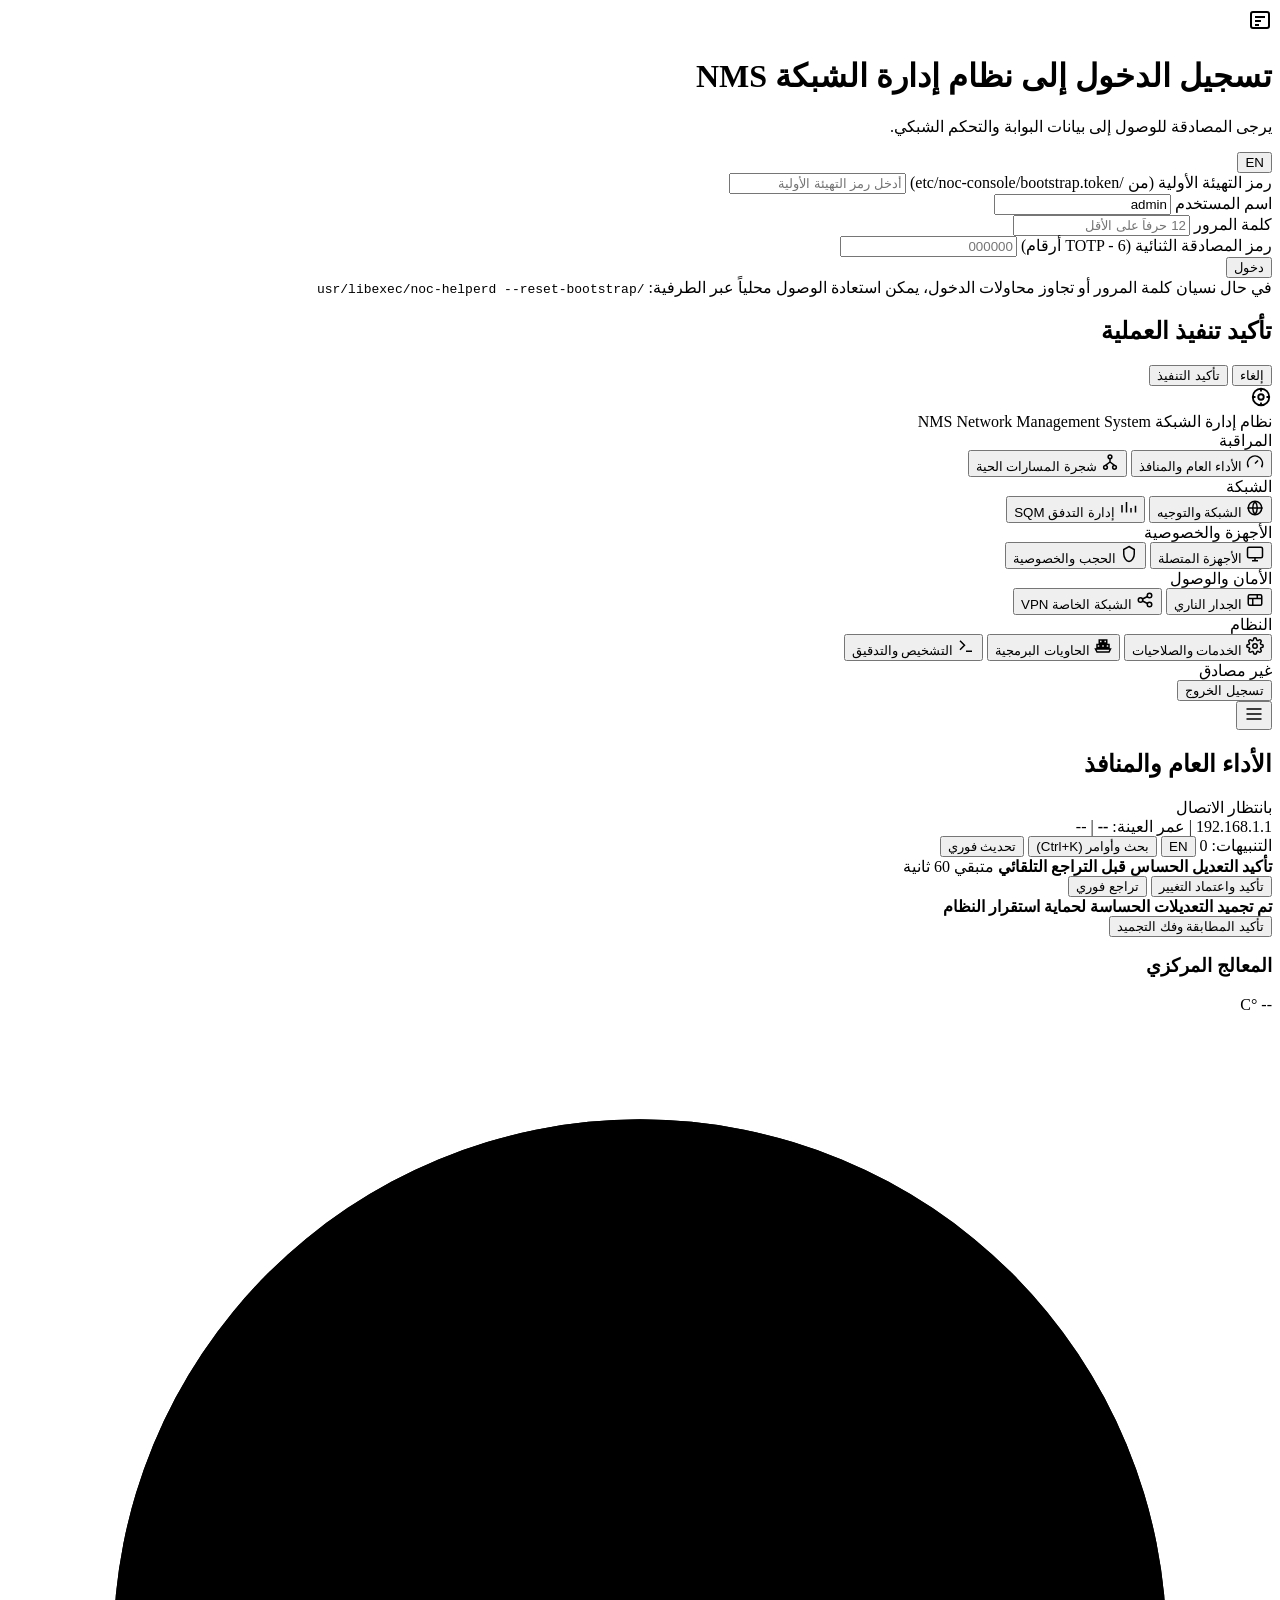
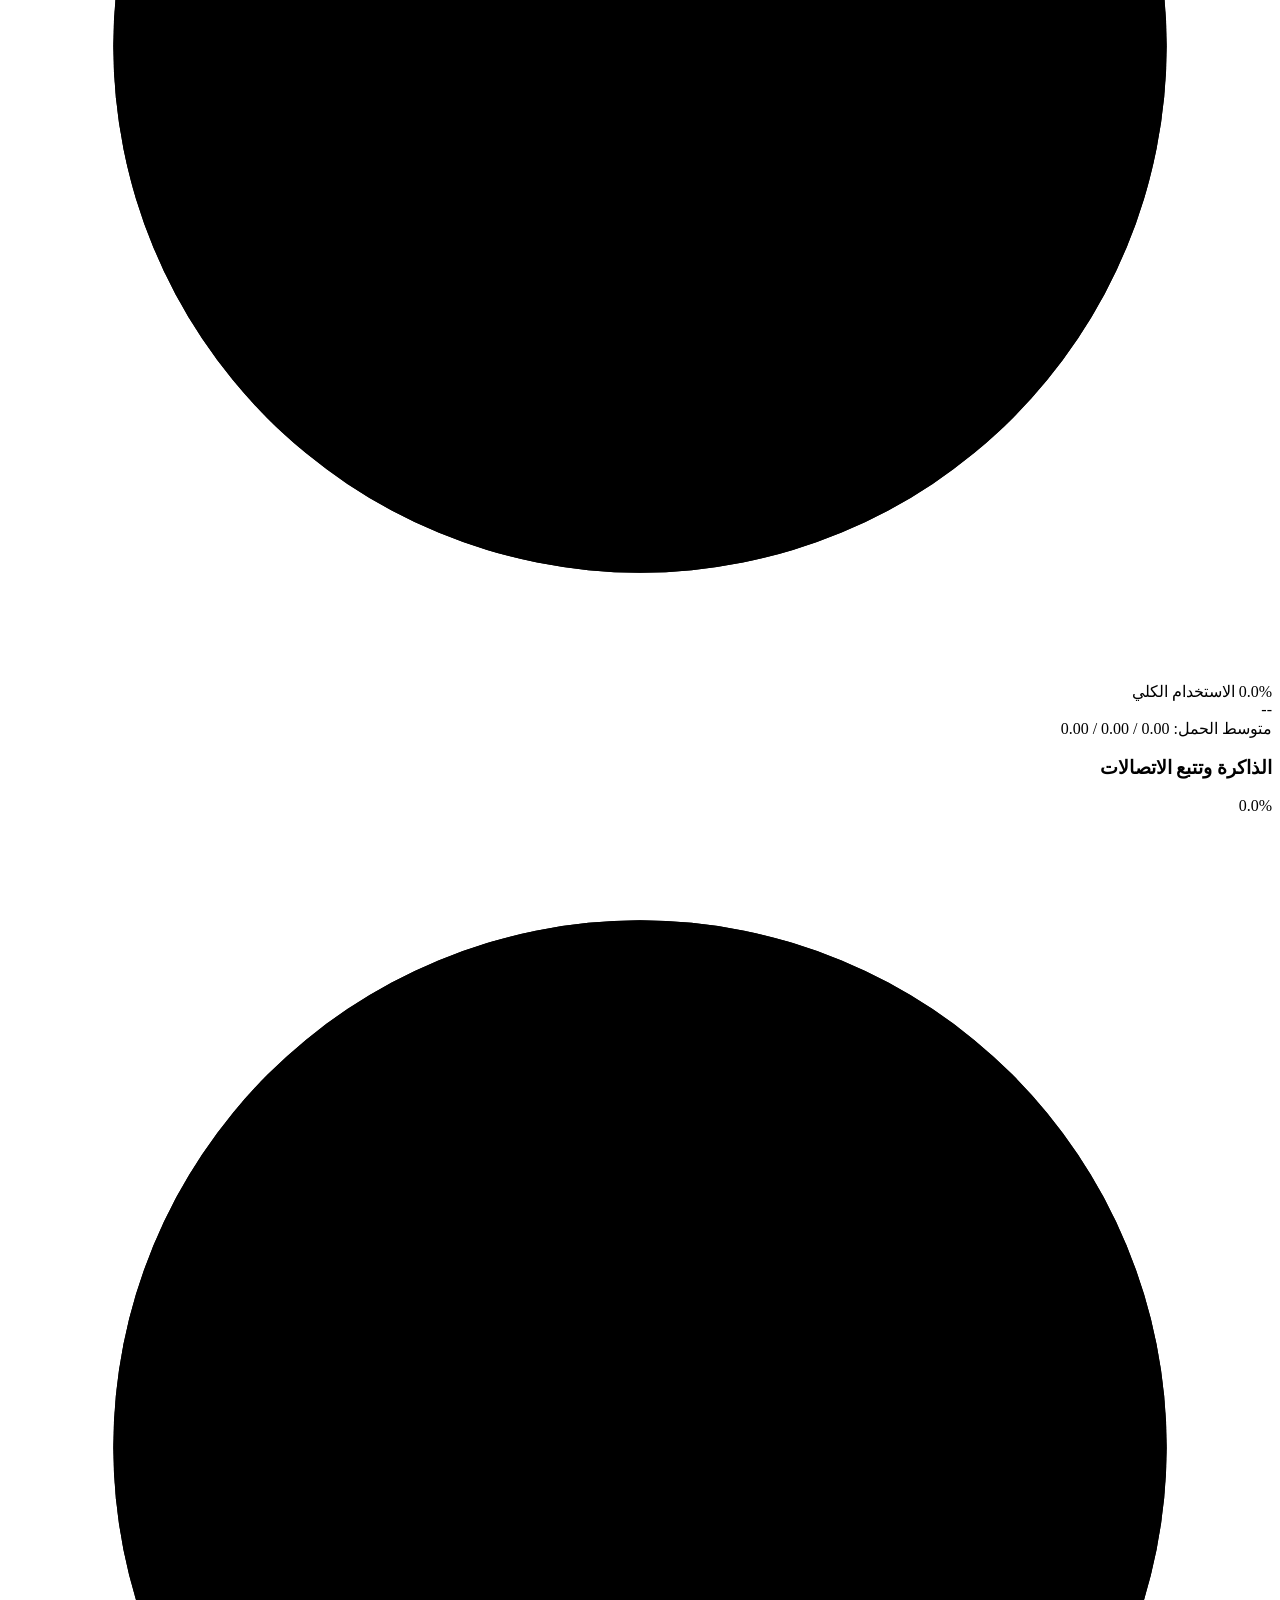
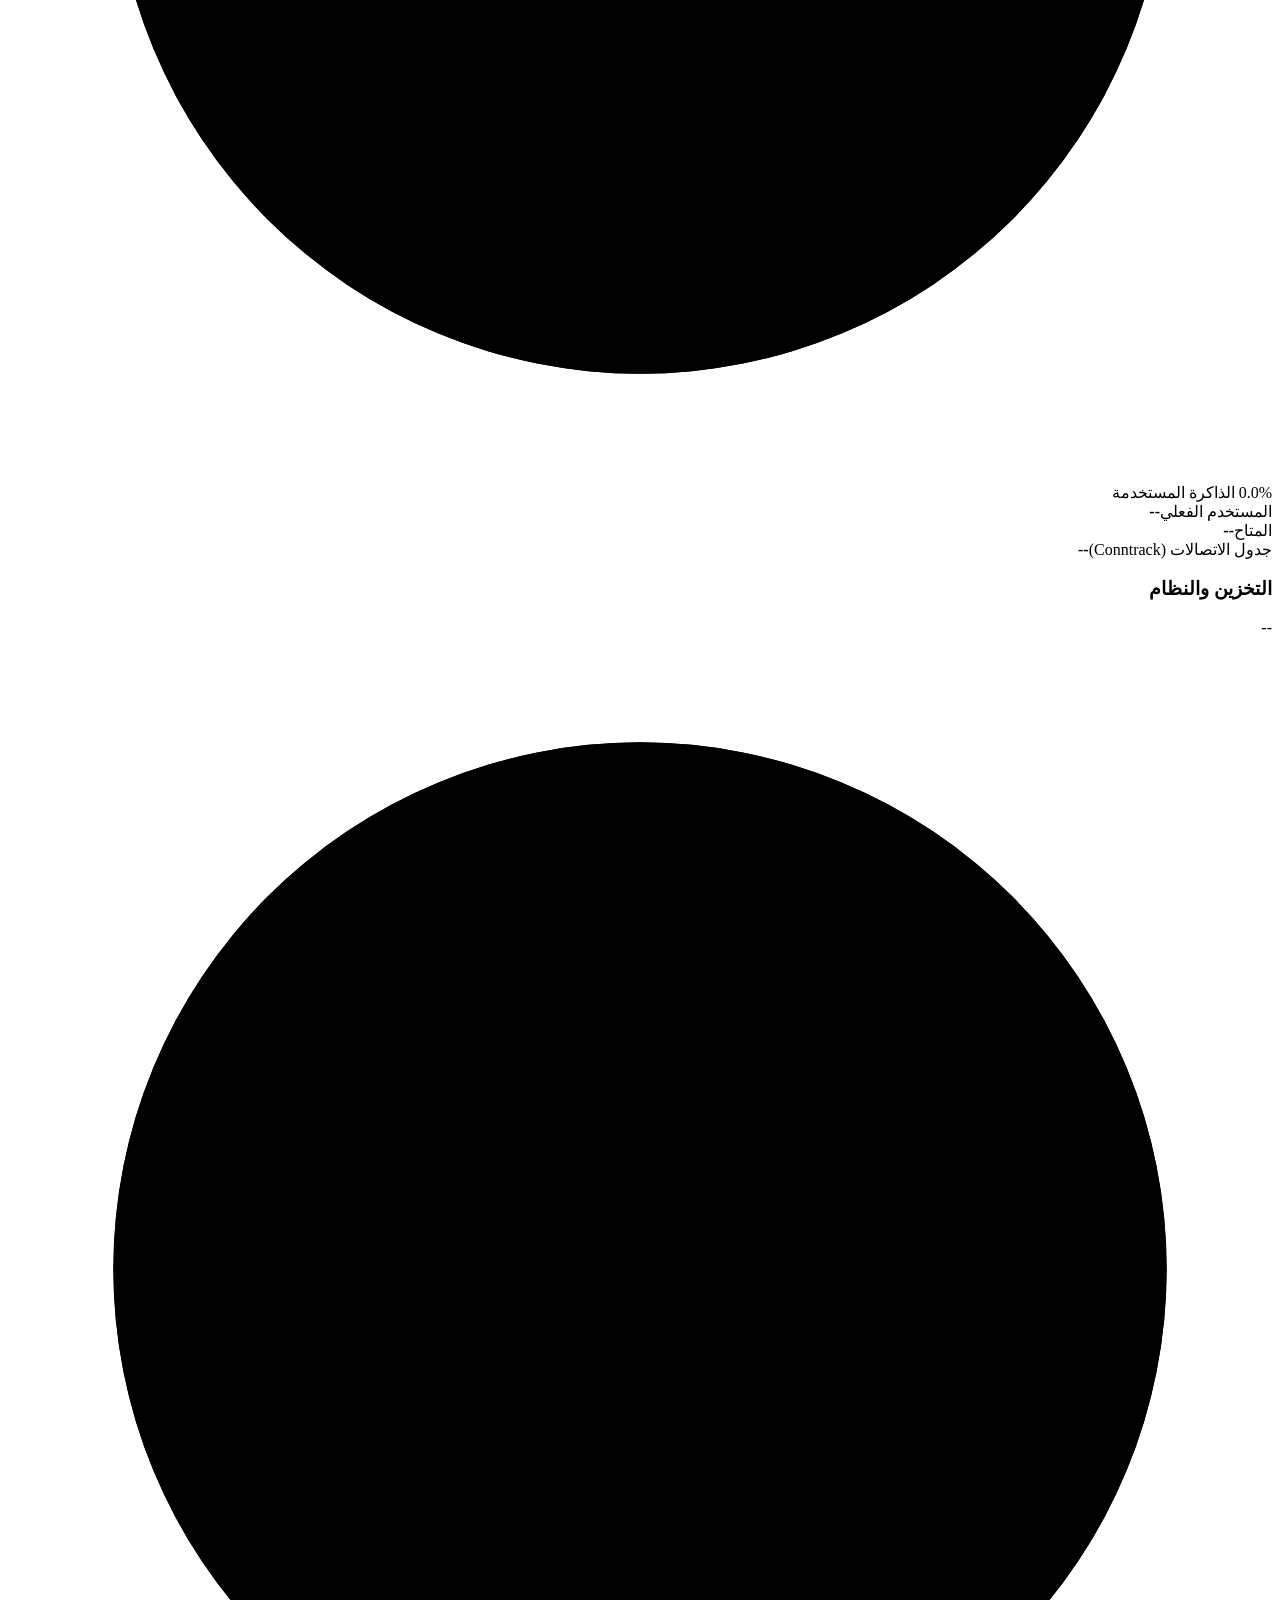
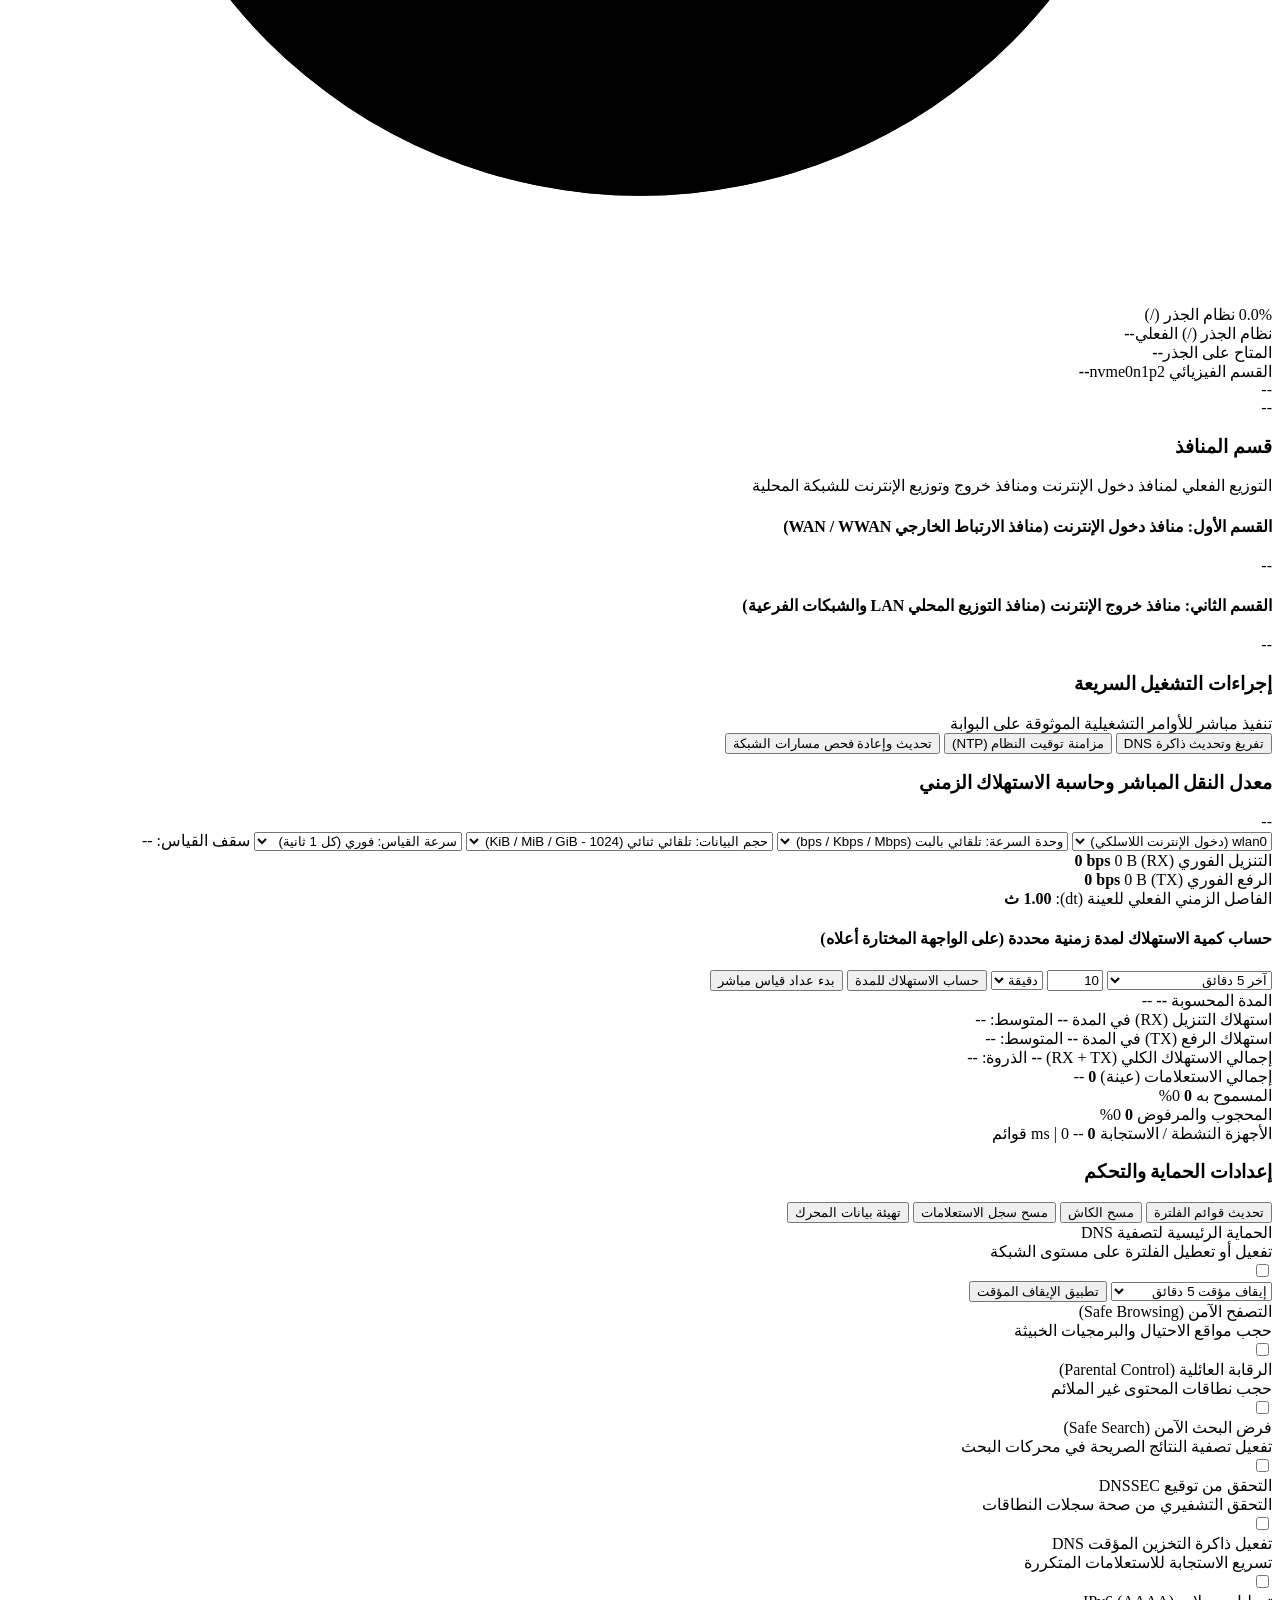
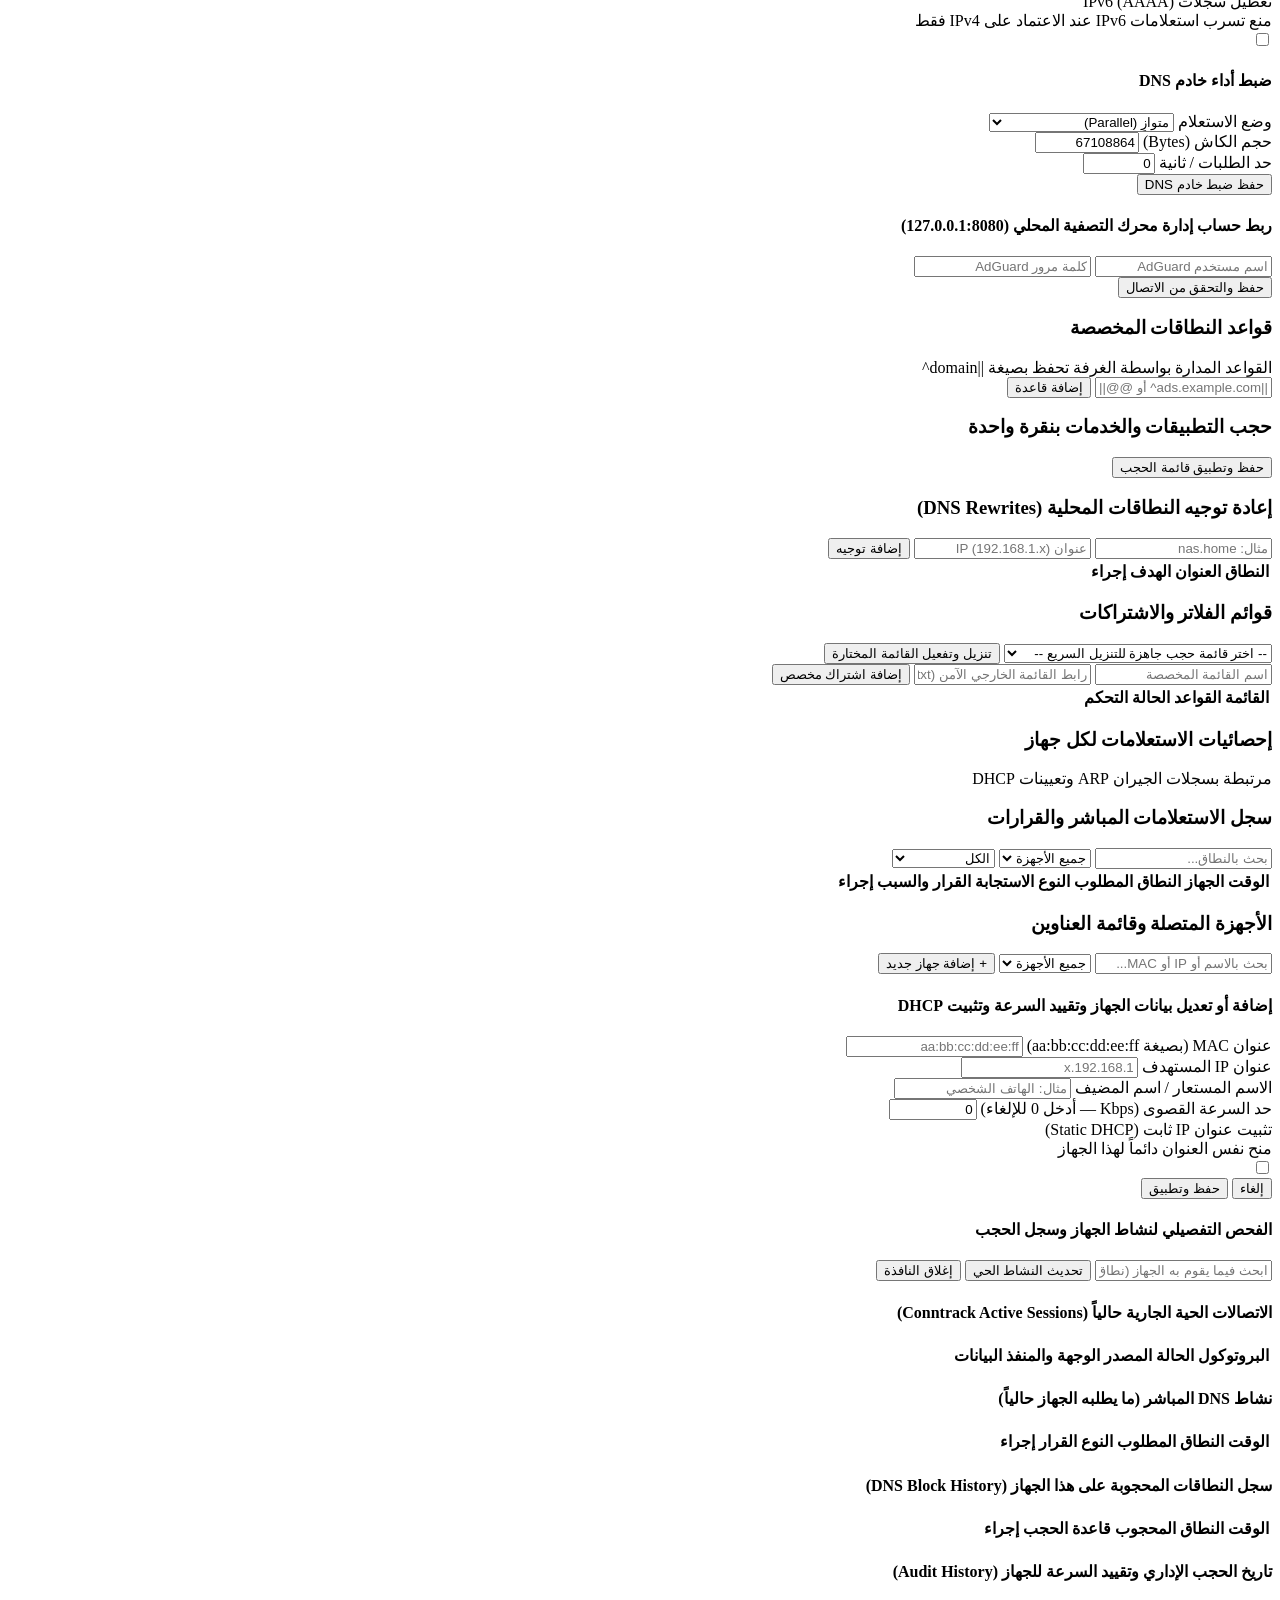
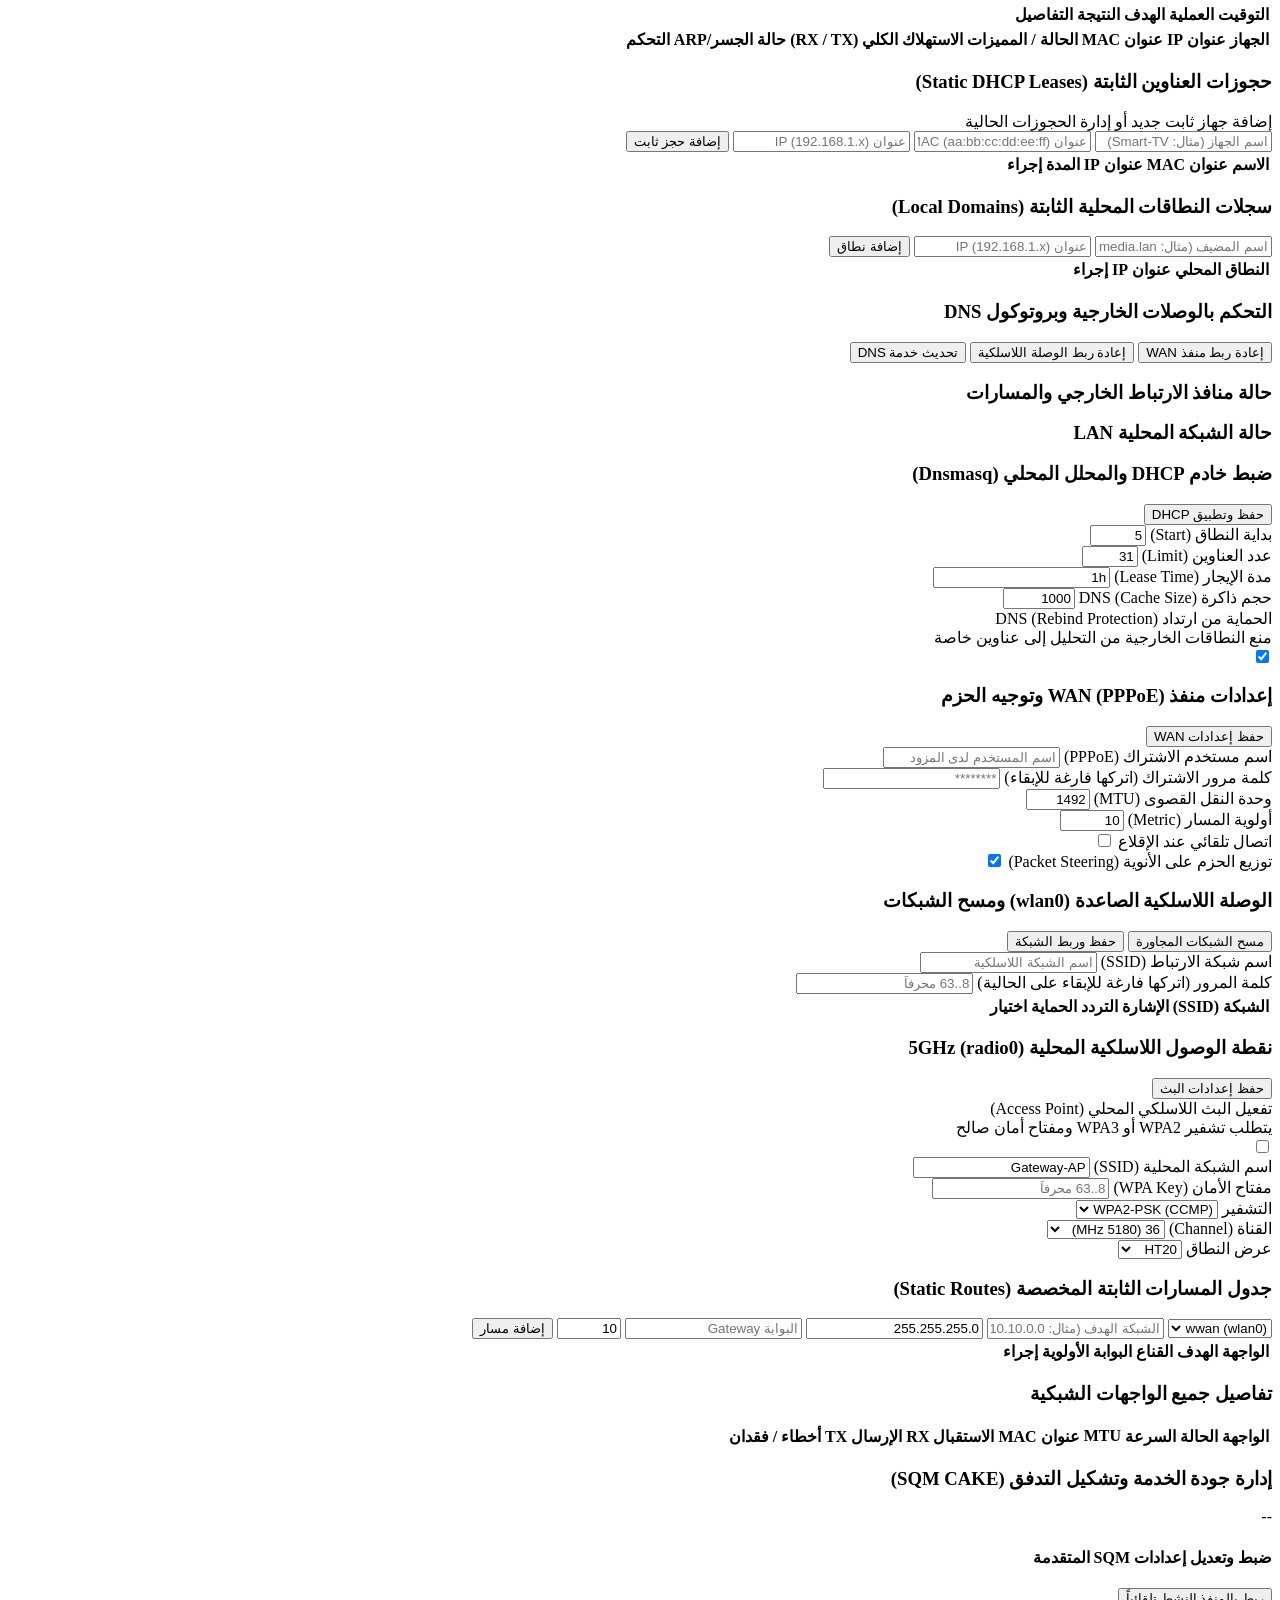
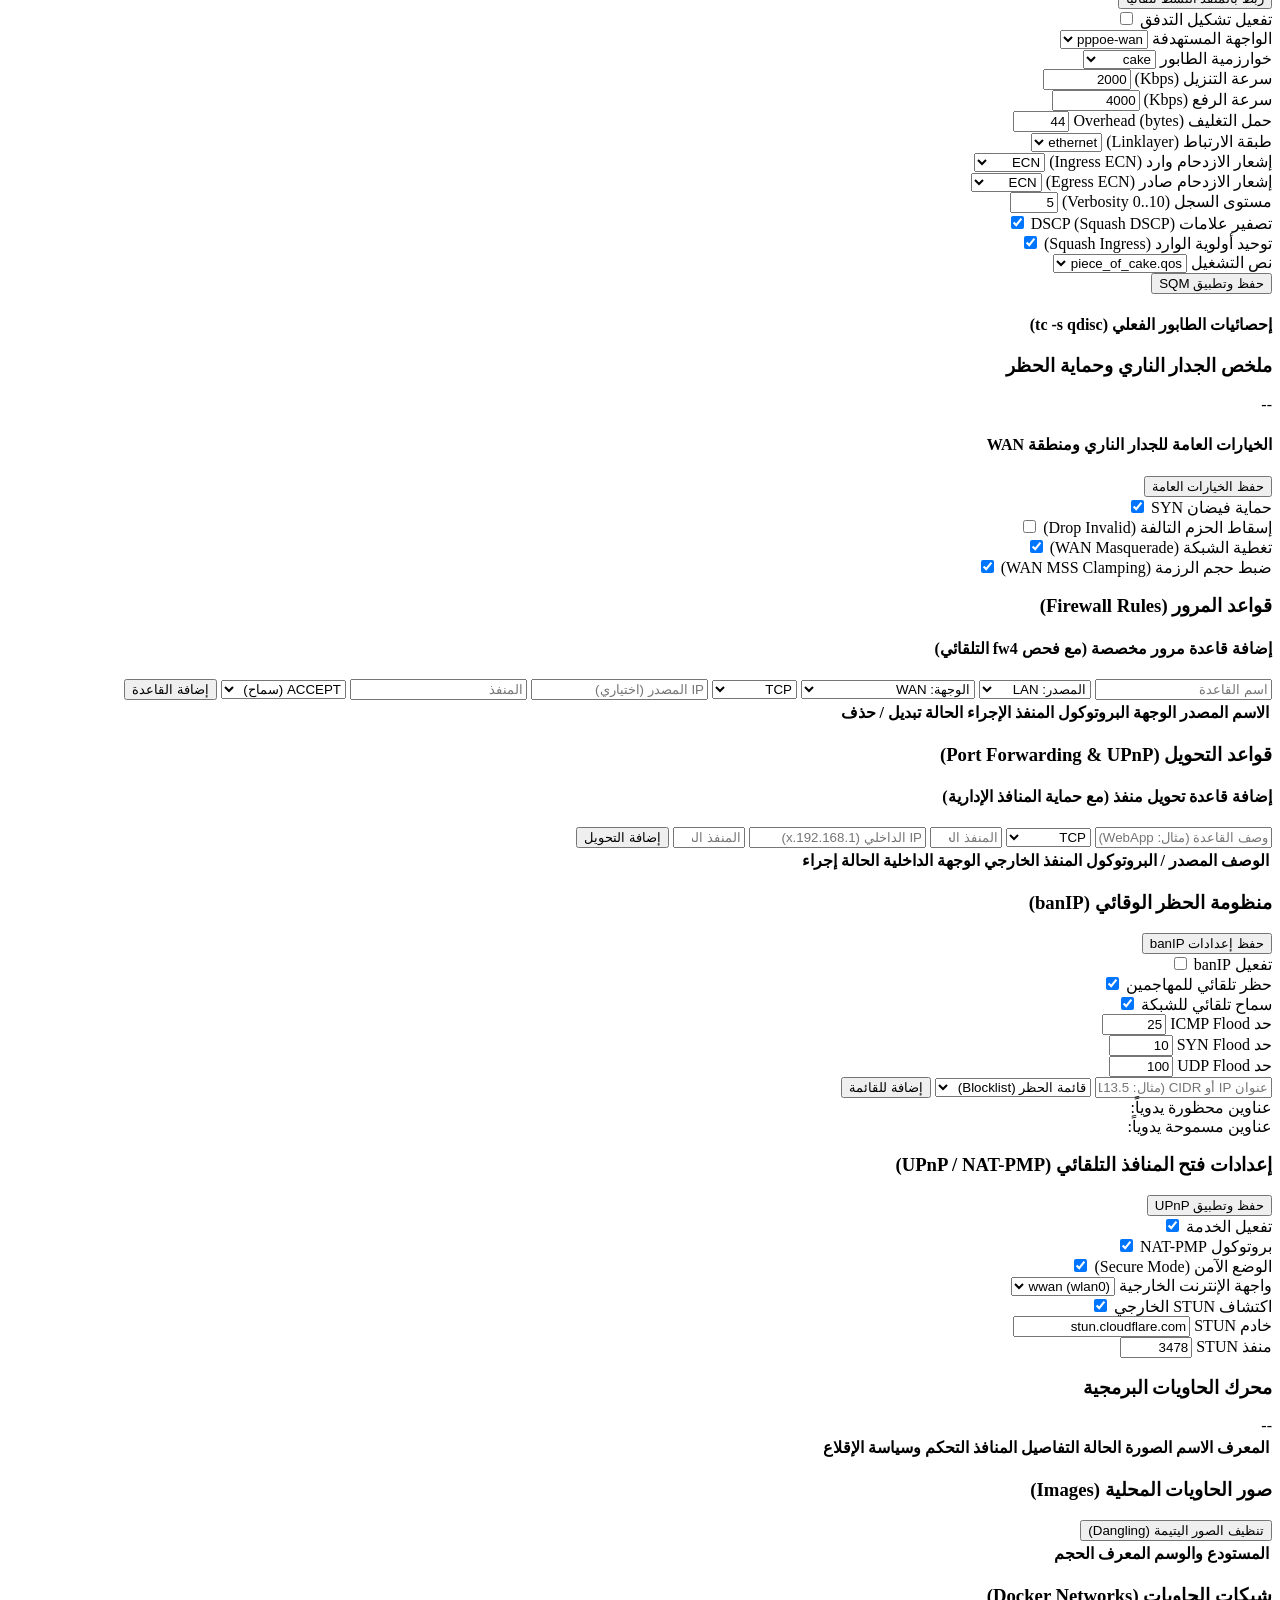
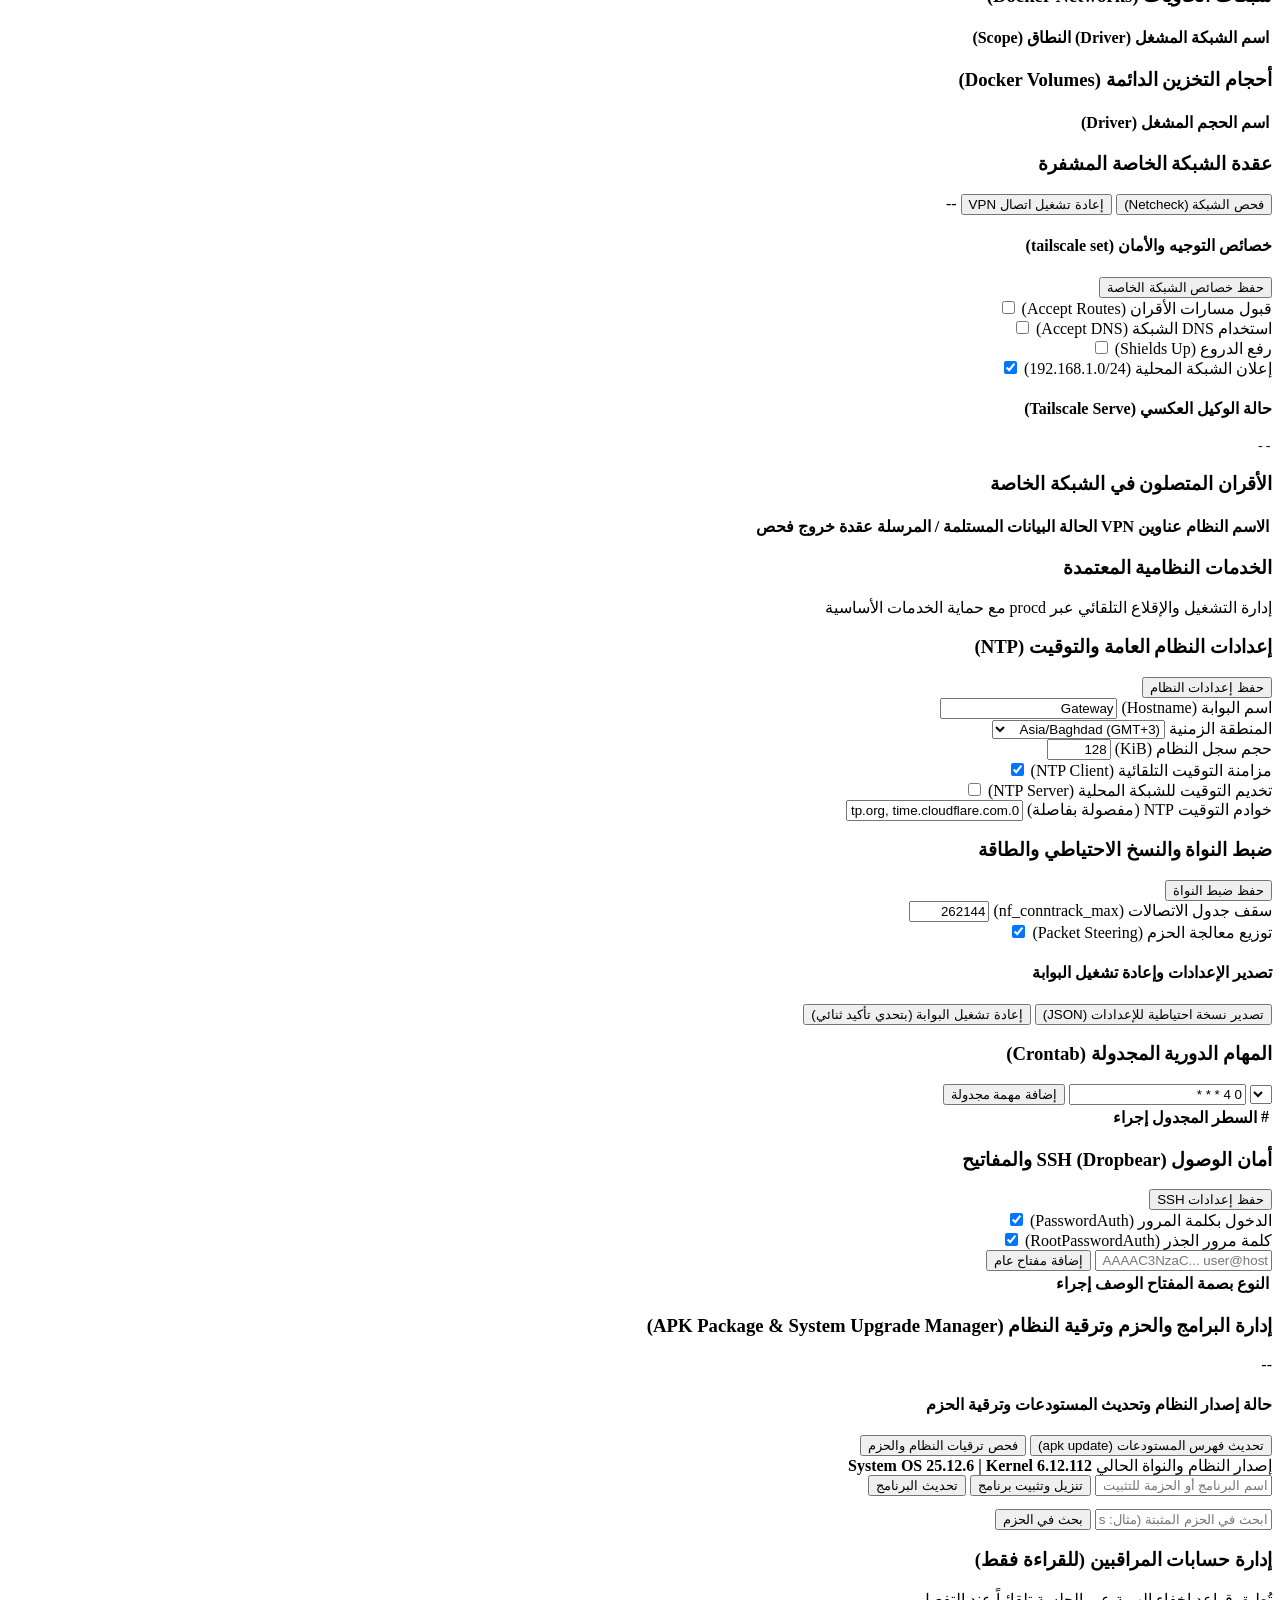
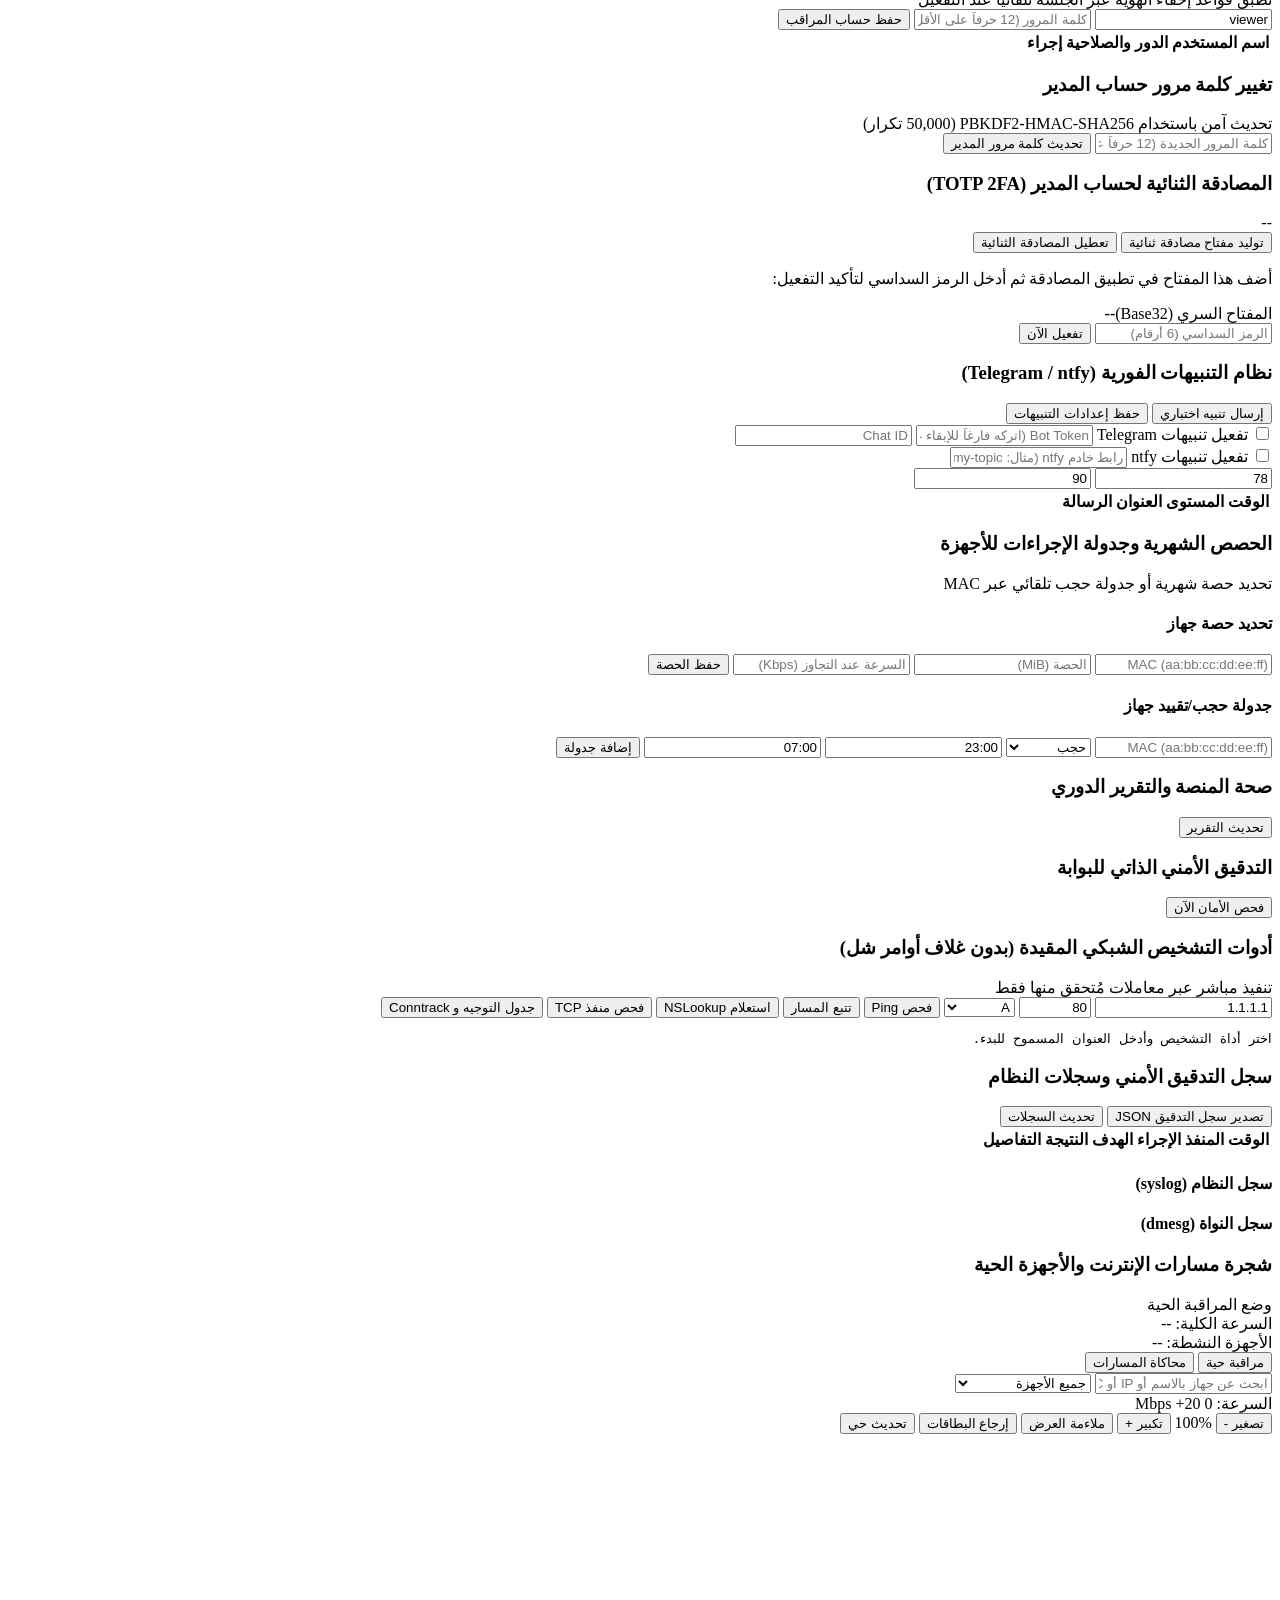
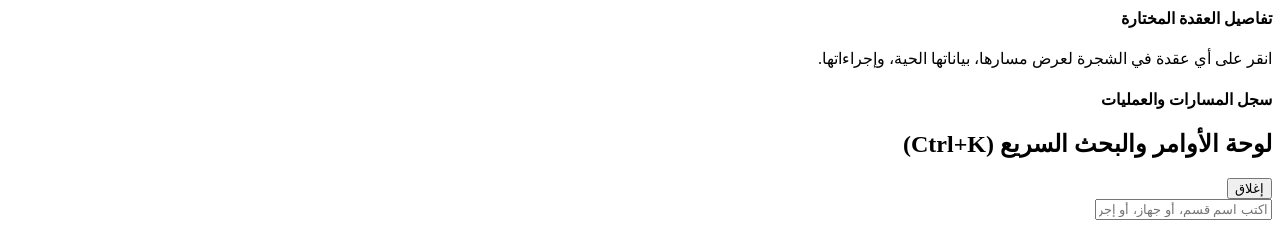
==== frontend/index.html @ 69cd2c11 "feat: initial open-source release of NMS (Network Management System)" ====
<!DOCTYPE html>
<html lang="ar" dir="rtl">
<head>
  <meta charset="utf-8" />
  <meta name="viewport" content="width=device-width, initial-scale=1.0" />
  <meta name="theme-color" content="#18181B" />
  <title>NMS — نظام إدارة الشبكة</title>
  <link rel="manifest" href="/pro/manifest.json" />
  <link rel="stylesheet" href="/pro/styles.css" />
  <link rel="stylesheet" href="/pro/lab.css" />
</head>
<body>
  <!-- Authentication / Bootstrap Modal Overlay -->
  <div id="authOverlay" class="auth-overlay hidden" role="dialog" aria-modal="true" aria-labelledby="authModeTitle">
    <div class="auth-card">
      <div class="auth-header">
        <div class="brand-mark" aria-hidden="true">
          <svg viewBox="0 0 24 24" width="24" height="24" fill="none" stroke="currentColor" stroke-width="2">
            <rect x="3" y="4" width="18" height="16" rx="2" />
            <path d="M7 9h10M7 13h6M7 17h4" />
          </svg>
        </div>
        <div>
          <h1 id="authModeTitle">تسجيل الدخول إلى نظام إدارة الشبكة NMS</h1>
          <p id="authModeDesc">يرجى المصادقة للوصول إلى بيانات البوابة والتحكم الشبكي.</p>
        </div>
        <button type="button" id="btnAuthLangToggle" class="btn btn-secondary btn-sm" aria-label="Switch Language">EN</button>
      </div>

      <form id="authForm" class="auth-form" autocomplete="off">
        <div id="bootstrapTokenGroup" class="form-group hidden">
          <label for="bootstrapTokenInput">رمز التهيئة الأولية (من /etc/noc-console/bootstrap.token)</label>
          <input id="bootstrapTokenInput" type="text" class="form-input mono" placeholder="أدخل رمز التهيئة الأولية" />
        </div>

        <div id="authUserGroup" class="form-group">
          <label for="authUserInput">اسم المستخدم</label>
          <input id="authUserInput" type="text" class="form-input" value="admin" autocomplete="username" required />
        </div>

        <div class="form-group">
          <label for="authPassInput" id="authPassLabel">كلمة المرور</label>
          <input id="authPassInput" type="password" class="form-input" placeholder="12 حرفاً على الأقل" autocomplete="current-password" required />
        </div>

        <div id="authTotpGroup" class="form-group hidden">
          <label for="authTotpInput">رمز المصادقة الثنائية (TOTP - 6 أرقام)</label>
          <input id="authTotpInput" type="text" inputmode="numeric" maxlength="6" class="form-input mono" placeholder="000000" />
        </div>

        <div id="authErrorBox" class="alert-box alert-danger hidden" role="alert"></div>

        <button id="authSubmitBtn" type="submit" class="btn btn-primary btn-full">دخول</button>
      </form>

      <div id="authRecoveryNote" class="auth-footnote">
        في حال نسيان كلمة المرور أو تجاوز محاولات الدخول، يمكن استعادة الوصول محلياً عبر الطرفية:
        <code class="mono">/usr/libexec/noc-helperd --reset-bootstrap</code>
      </div>
    </div>
  </div>

  <!-- Confirm Action Dialog -->
  <div id="confirmModal" class="auth-overlay hidden" role="dialog" aria-modal="true" aria-labelledby="confirmTitle">
    <div class="confirm-card">
      <h2 id="confirmTitle">تأكيد تنفيذ العملية</h2>
      <p id="confirmBody" class="confirm-desc"></p>
      <div class="confirm-actions">
        <button id="confirmCancelBtn" type="button" class="btn btn-secondary">إلغاء</button>
        <button id="confirmProceedBtn" type="button" class="btn btn-primary">تأكيد التنفيذ</button>
      </div>
    </div>
  </div>

  <!-- Mobile Drawer Backdrop -->
  <div id="mobileNavBackdrop" class="drawer-backdrop hidden" aria-hidden="true"></div>

  <!-- Main Workspace Shell -->
  <div id="appShell" class="app-shell">
    <!-- Vertical Right Sidebar (Ubiquiti UniFi OS Style) -->
    <aside id="mainSidebar" class="sidebar" aria-label="التنقل الرئيسي">
      <div class="sidebar-brand">
        <div class="brand-logo" aria-hidden="true">
          <svg viewBox="0 0 24 24" width="22" height="22" fill="none" stroke="currentColor" stroke-width="2">
            <circle cx="12" cy="12" r="9" />
            <circle cx="12" cy="12" r="3" />
            <path d="M12 3v3M12 18v3M3 12h3M18 12h3" />
          </svg>
        </div>
        <div class="brand-text">
          <span class="brand-title">نظام إدارة الشبكة NMS</span>
          <span class="brand-sub" id="sidebarHostname">Network Management System</span>
        </div>
      </div>

      <nav class="sidebar-nav" id="sidebarNav">
        <div class="nav-group" role="group" aria-label="المراقبة">
          <div class="nav-group-title">المراقبة</div>
          <button type="button" class="sidebar-btn active" data-tab="dashboard">
            <span class="nav-icon" aria-hidden="true">
              <svg viewBox="0 0 24 24" width="18" height="18" fill="none" stroke="currentColor" stroke-width="2">
                <path d="M12 14l4-4M3.34 19a10 10 0 1 1 17.32 0" />
              </svg>
            </span>
            <span>الأداء العام والمنافذ</span>
          </button>
          <button type="button" class="sidebar-btn" data-tab="topology">
            <span class="nav-icon" aria-hidden="true">
              <svg viewBox="0 0 24 24" width="18" height="18" fill="none" stroke="currentColor" stroke-width="2">
                <circle cx="12" cy="5" r="2.5" />
                <circle cx="6" cy="19" r="2.5" />
                <circle cx="18" cy="19" r="2.5" />
                <path d="M12 7.5v4.5M12 12l-6 4.5M12 12l6 4.5" />
              </svg>
            </span>
            <span>شجرة المسارات الحية</span>
          </button>
        </div>

        <div class="nav-group" role="group" aria-label="الشبكة">
          <div class="nav-group-title">الشبكة</div>
          <button type="button" class="sidebar-btn" data-tab="network">
            <span class="nav-icon" aria-hidden="true">
              <svg viewBox="0 0 24 24" width="18" height="18" fill="none" stroke="currentColor" stroke-width="2">
                <circle cx="12" cy="12" r="9" />
                <path d="M2 12h20M12 3a15 15 0 0 1 0 18M12 3a15 15 0 0 0 0 18" />
              </svg>
            </span>
            <span>الشبكة والتوجيه</span>
          </button>
          <button type="button" class="sidebar-btn" data-tab="sqm">
            <span class="nav-icon" aria-hidden="true">
              <svg viewBox="0 0 24 24" width="18" height="18" fill="none" stroke="currentColor" stroke-width="2">
                <path d="M4 18V8M10 18V4M16 18v-6M22 18v-9" />
              </svg>
            </span>
            <span>إدارة التدفق SQM</span>
          </button>
        </div>

        <div class="nav-group" role="group" aria-label="الأجهزة والخصوصية">
          <div class="nav-group-title">الأجهزة والخصوصية</div>
          <button type="button" class="sidebar-btn" data-tab="clients">
            <span class="nav-icon" aria-hidden="true">
              <svg viewBox="0 0 24 24" width="18" height="18" fill="none" stroke="currentColor" stroke-width="2">
                <rect x="2" y="3" width="20" height="14" rx="2" />
                <path d="M8 21h8M12 17v4" />
              </svg>
            </span>
            <span>الأجهزة المتصلة</span>
          </button>
          <button type="button" class="sidebar-btn" data-tab="adguard">
            <span class="nav-icon" aria-hidden="true">
              <svg viewBox="0 0 24 24" width="18" height="18" fill="none" stroke="currentColor" stroke-width="2">
                <path d="M12 2l7 4v6c0 5-3.5 9.74-7 10-3.5-.26-7-5-7-10V6l7-4z" />
              </svg>
            </span>
            <span>الحجب والخصوصية</span>
          </button>
        </div>

        <div class="nav-group" role="group" aria-label="الأمان والوصول">
          <div class="nav-group-title">الأمان والوصول</div>
          <button type="button" class="sidebar-btn" data-tab="firewall">
            <span class="nav-icon" aria-hidden="true">
              <svg viewBox="0 0 24 24" width="18" height="18" fill="none" stroke="currentColor" stroke-width="2">
                <rect x="3" y="5" width="18" height="14" rx="2" />
                <path d="M3 10h18M9 10v9M15 5v5" />
              </svg>
            </span>
            <span>الجدار الناري</span>
          </button>
          <button type="button" class="sidebar-btn" data-tab="tailscale">
            <span class="nav-icon" aria-hidden="true">
              <svg viewBox="0 0 24 24" width="18" height="18" fill="none" stroke="currentColor" stroke-width="2">
                <circle cx="6" cy="12" r="3" />
                <circle cx="18" cy="6" r="3" />
                <circle cx="18" cy="18" r="3" />
                <path d="M8.7 10.7l6.6-3.4M8.7 13.3l6.6 3.4" />
              </svg>
            </span>
            <span>الشبكة الخاصة VPN</span>
          </button>
        </div>

        <div class="nav-group" role="group" aria-label="النظام">
          <div class="nav-group-title">النظام</div>
          <button type="button" class="sidebar-btn" data-tab="services">
            <span class="nav-icon" aria-hidden="true">
              <svg viewBox="0 0 24 24" width="18" height="18" fill="none" stroke="currentColor" stroke-width="2">
                <circle cx="12" cy="12" r="3" />
                <path d="M19.4 15a1.65 1.65 0 0 0 .33 1.82l.06.06a2 2 0 1 1-2.83 2.83l-.06-.06a1.65 1.65 0 0 0-1.82-.33 1.65 1.65 0 0 0-1 1.51V21a2 2 0 0 1-4 0v-.09a1.65 1.65 0 0 0-1-1.51 1.65 1.65 0 0 0-1.82.33l-.06.06a2 2 0 1 1-2.83-2.83l.06-.06a1.65 1.65 0 0 0 .33-1.82 1.65 1.65 0 0 0-1.51-1H3a2 2 0 0 1 0-4h.09a1.65 1.65 0 0 0 1.51-1 1.65 1.65 0 0 0-.33-1.82l-.06-.06a2 2 0 1 1 2.83-2.83l.06.06a1.65 1.65 0 0 0 1.82.33H9a1.65 1.65 0 0 0 1-1.51V3a2 2 0 0 1 4 0v.09a1.65 1.65 0 0 0 1 1.51 1.65 1.65 0 0 0 1.82-.33l.06-.06a2 2 0 1 1 2.83 2.83l-.06.06a1.65 1.65 0 0 0-.33 1.82V9c.26.6.77 1 1.51 1H21a2 2 0 0 1 0 4h-.09a1.65 1.65 0 0 0-1.51 1z" />
              </svg>
            </span>
            <span>الخدمات والصلاحيات</span>
          </button>
          <button type="button" class="sidebar-btn" data-tab="docker">
            <span class="nav-icon" aria-hidden="true">
              <svg viewBox="0 0 24 24" width="18" height="18" fill="none" stroke="currentColor" stroke-width="2">
                <path d="M4 10h4v4H4zM10 10h4v4h-4zM16 10h4v4h-4zM7 4h4v4H7zM13 4h4v4h-4zM2 16h20l-2 4H4l-2-4z" />
              </svg>
            </span>
            <span>الحاويات البرمجية</span>
          </button>
          <button type="button" class="sidebar-btn" data-tab="diagnostics">
            <span class="nav-icon" aria-hidden="true">
              <svg viewBox="0 0 24 24" width="18" height="18" fill="none" stroke="currentColor" stroke-width="2">
                <polyline points="4 17 10 11 4 5" />
                <line x1="12" y1="19" x2="20" y2="19" />
              </svg>
            </span>
            <span>التشخيص والتدقيق</span>
          </button>
        </div>
      </nav>

      <div class="sidebar-footer">
        <div class="role-pill" id="roleBadge">غير مصادق</div>
        <button type="button" id="btnLogout" class="btn btn-secondary btn-full btn-sm">تسجيل الخروج</button>
      </div>
    </aside>

    <!-- Main Content Column -->
    <div class="main-column">
      <!-- Operations Command Bar -->
      <header id="opsCommandBar" class="command-bar">
        <div class="cmd-right">
          <button type="button" id="mobileNavBtn" class="btn-icon mobile-only" aria-label="فتح قائمة التنقل" aria-expanded="false">
            <svg viewBox="0 0 24 24" width="20" height="20" fill="none" stroke="currentColor" stroke-width="2">
              <path d="M3 6h18M3 12h18M3 18h18" />
            </svg>
          </button>
          <div>
            <div class="cmd-title-row">
              <h2 id="activePageTitle">الأداء العام والمنافذ</h2>
              <span class="status-pill pill-neutral" id="cmdConnBadge">بانتظار الاتصال</span>
            </div>
            <div class="cmd-meta-row">
              <span id="cmdGwName" class="mono">192.168.1.1</span>
              <span class="sep">|</span>
              <span>عمر العينة: <strong id="cmdSampleAge" class="mono">--</strong></span>
              <span class="sep">|</span>
              <span id="cmdUserBadge">--</span>
            </div>
          </div>
        </div>

        <div class="cmd-left">
          <div id="cmdHealthStrip" class="health-strip" aria-label="صحة الأنظمة الفرعية"></div>
          <span class="status-pill pill-neutral" id="cmdAlertBadge">التنبيهات: 0</span>
          <button type="button" id="btnLangToggle" class="btn btn-secondary btn-sm" aria-label="Switch Language">EN</button>
          <button type="button" id="btnCmdPalette" class="btn btn-secondary btn-sm">بحث وأوامر (Ctrl+K)</button>
          <button type="button" id="btnRefreshNow" class="btn btn-secondary btn-sm">تحديث فوري</button>
        </div>
      </header>

      <!-- Auto-Rollback Confirmation Banner -->
      <div id="rollbackBanner" class="banner banner-warning hidden" role="alert">
        <div class="banner-text">
          <strong>تأكيد التعديل الحساس قبل التراجع التلقائي</strong>
          <span id="rollbackCountdownText" class="mono">متبقي 60 ثانية</span>
        </div>
        <div class="inline-form">
          <button type="button" id="btnConfirmRollback" class="btn btn-primary btn-sm">تأكيد واعتماد التغيير</button>
          <button type="button" id="btnRevertRollback" class="btn btn-secondary btn-sm">تراجع فوري</button>
        </div>
      </div>

      <!-- Global Security Freeze Banner -->
      <div id="globalFreezeBanner" class="banner banner-danger hidden" role="alert">
        <div class="banner-text">
          <strong>تم تجميد التعديلات الحساسة لحماية استقرار النظام</strong>
          <span id="freezeReasonText"></span>
        </div>
        <button type="button" id="btnClearFreeze" class="btn btn-secondary btn-sm">تأكيد المطابقة وفك التجميد</button>
      </div>

      <!-- Global Route / Storage Drift Warning Banner -->
      <div id="globalDriftBanner" class="banner banner-warning hidden" role="status">
        <div id="driftBannerText" class="banner-text"></div>
      </div>

      <!-- Workspace Views -->
      <main class="workspace">
        <!-- TAB 1: DASHBOARD -->
        <section id="view-dashboard" class="tab-view active">
          <div class="kpi-grid-3">
            <!-- CPU Gauge Card -->
            <article class="card kpi-card">
              <div class="card-head">
                <h3>المعالج المركزي</h3>
                <span class="badge mono" id="cpuTempBadge">-- °C</span>
              </div>
              <div class="gauge-wrap">
                <div class="gauge-box" id="cpuMeterBox" role="meter" aria-label="نسبة استخدام المعالج" aria-valuemin="0" aria-valuemax="100" aria-valuenow="0">
                  <svg viewBox="0 0 120 120" class="gauge-svg">
                    <circle cx="60" cy="60" r="50" class="gauge-track" />
                    <circle cx="60" cy="60" r="50" id="cpuGaugeArc" class="gauge-arc arc-emerald" stroke-dasharray="314.16" stroke-dashoffset="314.16" />
                  </svg>
                  <div class="gauge-center">
                    <span class="gauge-val mono" id="cpuTotalPct">0.0%</span>
                    <span class="gauge-lbl">الاستخدام الكلي</span>
                  </div>
                </div>
                <div class="kpi-details">
                  <div class="sub-label" id="cpuModelText">--</div>
                  <div class="progress-bar"><div class="progress-fill" id="cpuTotalBar"></div></div>
                  <div class="meta-line">متوسط الحمل: <span class="mono" id="loadAvgText">0.00 / 0.00 / 0.00</span></div>
                  <div class="cores-grid" id="cpuCoresGrid"></div>
                </div>
              </div>
            </article>

            <!-- Memory & Conntrack Gauge Card -->
            <article class="card kpi-card">
              <div class="card-head">
                <h3>الذاكرة وتتبع الاتصالات</h3>
                <span class="badge mono" id="ramPctBadge">0.0%</span>
              </div>
              <div class="gauge-wrap">
                <div class="gauge-box" id="ramMeterBox" role="meter" aria-label="نسبة استخدام الذاكرة" aria-valuemin="0" aria-valuemax="100" aria-valuenow="0">
                  <svg viewBox="0 0 120 120" class="gauge-svg">
                    <circle cx="60" cy="60" r="50" class="gauge-track" />
                    <circle cx="60" cy="60" r="50" id="ramGaugeArc" class="gauge-arc arc-emerald" stroke-dasharray="314.16" stroke-dashoffset="314.16" />
                  </svg>
                  <div class="gauge-center">
                    <span class="gauge-val mono" id="ramGaugePct">0.0%</span>
                    <span class="gauge-lbl">الذاكرة المستخدمة</span>
                  </div>
                </div>
                <div class="kpi-details">
                  <div class="kv-row"><span>المستخدم الفعلي</span><strong class="mono" id="ramUsedText">--</strong></div>
                  <div class="kv-row"><span>المتاح</span><strong class="mono" id="ramAvailText">--</strong></div>
                  <div class="progress-bar"><div class="progress-fill" id="ramBar"></div></div>
                  <div class="kv-row"><span>جدول الاتصالات (Conntrack)</span><strong class="mono" id="conntrackText">--</strong></div>
                  <div class="progress-bar"><div class="progress-fill" id="conntrackBar"></div></div>
                </div>
              </div>
            </article>

            <!-- Rootfs vs NVMe Storage Card (Strict Honesty P3) -->
            <article class="card kpi-card">
              <div class="card-head">
                <h3>التخزين والنظام</h3>
                <span class="badge mono" id="uptimeBadge">--</span>
              </div>
              <div class="gauge-wrap">
                <div class="gauge-box" id="diskMeterBox" role="meter" aria-label="نسبة استخدام نظام الملفات الجذري" aria-valuemin="0" aria-valuemax="100" aria-valuenow="0">
                  <svg viewBox="0 0 120 120" class="gauge-svg">
                    <circle cx="60" cy="60" r="50" class="gauge-track" />
                    <circle cx="60" cy="60" r="50" id="diskGaugeArc" class="gauge-arc arc-amber" stroke-dasharray="314.16" stroke-dashoffset="314.16" />
                  </svg>
                  <div class="gauge-center">
                    <span class="gauge-val mono" id="diskGaugePct">0.0%</span>
                    <span class="gauge-lbl">نظام الجذر (/)</span>
                  </div>
                </div>
                <div class="kpi-details">
                  <div class="kv-row"><span>نظام الجذر (/) الفعلي</span><strong class="mono" id="diskUsedText">--</strong></div>
                  <div class="kv-row"><span>المتاح على الجذر</span><strong class="mono" id="diskAvailText">--</strong></div>
                  <div class="kv-row"><span>القسم الفيزيائي nvme0n1p2</span><strong class="mono" id="nvmeSummaryText">--</strong></div>
                  <div class="meta-line" id="sysReleaseText">--</div>
                  <div class="meta-line mono" id="sysKernelText">--</div>
                </div>
              </div>
              <div id="disksContainer" class="disks-strip"></div>
            </article>
          </div>

          <!-- Ports Status Section (Split into Internet Ingress vs Internet Egress/LAN Distribution) -->
          <article class="card">
            <div class="card-head">
              <h3>قسم المنافذ</h3>
              <span class="sub-label">التوزيع الفعلي لمنافذ دخول الإنترنت ومنافذ خروج وتوزيع الإنترنت للشبكة المحلية</span>
            </div>
            <div class="ports-split-grid">
              <div class="inset-panel ports-group-panel">
                <div class="card-head">
                  <h4>القسم الأول: منافذ دخول الإنترنت (منافذ الارتباط الخارجي WAN / WWAN)</h4>
                  <span class="status-pill pill-success mono" id="portsIngressBadge">--</span>
                </div>
                <div id="portsIngressStrip" class="ports-grid"></div>
              </div>
              <div class="inset-panel ports-group-panel">
                <div class="card-head">
                  <h4>القسم الثاني: منافذ خروج الإنترنت (منافذ التوزيع المحلي LAN والشبكات الفرعية)</h4>
                  <span class="status-pill pill-neutral mono" id="portsEgressBadge">--</span>
                </div>
                <div id="portsEgressStrip" class="ports-grid"></div>
              </div>
            </div>
          </article>

          <!-- Quick Operations Bar -->
          <article class="card admin-only">
            <div class="card-head">
              <h3>إجراءات التشغيل السريعة</h3>
              <span class="sub-label">تنفيذ مباشر للأوامر التشغيلية الموثوقة على البوابة</span>
            </div>
            <div class="inline-form">
              <button type="button" id="btnQuickFlushDns" class="btn btn-secondary btn-sm">تفريغ وتحديث ذاكرة DNS</button>
              <button type="button" id="btnQuickSyncTime" class="btn btn-secondary btn-sm">مزامنة توقيت النظام (NTP)</button>
              <button type="button" id="btnQuickRecheckWan" class="btn btn-primary btn-sm">تحديث وإعادة فحص مسارات الشبكة</button>
            </div>
          </article>

          <!-- Live Throughput Spline Chart & Time-Window Consumption Analyzer -->
          <article class="card">
            <div class="card-head">
              <div class="chart-title-group">
                <h3 id="wanCardTitle">معدل النقل المباشر وحاسبة الاستهلاك الزمني</h3>
                <span class="status-pill pill-neutral" id="wanBadge">--</span>
              </div>
              <div class="chart-controls">
                <select id="wanIfaceSelect" class="form-select form-select-sm mono" aria-label="اختيار واجهة القياس">
                  <option value="wlan0">wlan0 (دخول الإنترنت اللاسلكي)</option>
                  <option value="eth0">eth0 (دخول الإنترنت السلكي)</option>
                  <option value="pppoe-wan">pppoe-wan (نفق المزود)</option>
                  <option value="br-lan">br-lan (جسر خروج الإنترنت المحلي)</option>
                  <option value="eth1">eth1 (منفذ خروج LAN 1)</option>
                  <option value="eth2">eth2 (منفذ خروج LAN 2)</option>
                  <option value="eth3">eth3 (منفذ خروج LAN 3)</option>
                  <option value="tailscale0">tailscale0 (الشبكة الخاصة VPN)</option>
                </select>
                <select id="rateUnitSelect" class="form-select form-select-sm" aria-label="وحدة قياس السرعة">
                  <option value="auto_bits">وحدة السرعة: تلقائي بالبت (bps / Kbps / Mbps)</option>
                  <option value="auto_bytes">وحدة السرعة: تلقائي بالبايت (B/s / KB/s / MB/s)</option>
                  <option value="mbps">وحدة السرعة: ثابت (Mbps)</option>
                  <option value="kbps">وحدة السرعة: ثابت (Kbps)</option>
                  <option value="mbs">وحدة السرعة: ثابت (MB/s)</option>
                  <option value="kbs">وحدة السرعة: ثابت (KB/s)</option>
                </select>
                <select id="dataUnitSelect" class="form-select form-select-sm" aria-label="وحدة قياس حجم البيانات">
                  <option value="iec_auto">حجم البيانات: تلقائي ثنائي (KiB / MiB / GiB - 1024)</option>
                  <option value="si_auto">حجم البيانات: تلقائي عشري (KB / MB / GB - 1000)</option>
                  <option value="mib">حجم البيانات: ثابت بالميجابايت (MiB)</option>
                  <option value="gib">حجم البيانات: ثابت بالجيجابايت (GiB)</option>
                </select>
                <select id="sampleSpeedSelect" class="form-select form-select-sm" aria-label="سرعة القياس الفعلي">
                  <option value="1000">سرعة القياس: فوري (كل 1 ثانية)</option>
                  <option value="2000">سرعة القياس: قياسي (كل 2 ثانية)</option>
                  <option value="5000">سرعة القياس: هادئ (كل 5 ثوانٍ)</option>
                </select>
                <span class="mono peak-badge" id="chartPeakLabel">سقف القياس: --</span>
              </div>
            </div>

            <div class="throughput-metrics">
              <div class="tp-stat">
                <span class="dot dot-rx" aria-hidden="true"></span>
                <span>التنزيل الفوري (RX)</span>
                <strong class="mono" id="liveRxSpeed">0 bps</strong>
                <span class="sub-total mono" id="totalRxBytes">0 B</span>
              </div>
              <div class="tp-stat">
                <span class="dot dot-tx" aria-hidden="true"></span>
                <span>الرفع الفوري (TX)</span>
                <strong class="mono" id="liveTxSpeed">0 bps</strong>
                <span class="sub-total mono" id="totalTxBytes">0 B</span>
              </div>
              <div class="tp-stat">
                <span class="sub-label">الفاصل الزمني الفعلي للعينة (dt):</span>
                <strong class="mono" id="actualSampleDtText">1.00 ث</strong>
              </div>
            </div>

            <div id="net-chart-root" class="chart-wrap"></div>

            <!-- Time-Window Consumption Calculator & Live Stopwatch Meter -->
            <div class="inset-panel">
              <div class="card-head">
                <h4>حساب كمية الاستهلاك لمدة زمنية محددة (على الواجهة المختارة أعلاه)</h4>
                <div class="inline-form">
                  <select id="trafficWindowPresetSelect" class="form-select form-select-sm">
                    <option value="60">آخر دقيقة واحدة (60 ثانية)</option>
                    <option value="300" selected>آخر 5 دقائق</option>
                    <option value="900">آخر 15 دقيقة</option>
                    <option value="3600">آخر ساعة واحدة</option>
                    <option value="21600">آخر 6 ساعات</option>
                    <option value="86400">آخر 24 ساعة (يوم كامل)</option>
                    <option value="604800">آخر 7 أيام (أسبوع)</option>
                    <option value="2592000">آخر 30 يوماً (شهر)</option>
                    <option value="0">منذ إقلاع النظام بالكامل</option>
                    <option value="custom">مدة مخصصة يدوياً...</option>
                  </select>
                  <input type="number" id="trafficCustomDurationInput" class="form-input form-input-sm mono diag-port-input hidden" min="1" max="365" value="10" placeholder="المدة" />
                  <select id="trafficCustomUnitSelect" class="form-select form-select-sm hidden">
                    <option value="60">دقيقة</option>
                    <option value="3600">ساعة</option>
                    <option value="86400">يوم</option>
                  </select>
                  <button type="button" id="btnCalcTrafficWindow" class="btn btn-primary btn-sm">حساب الاستهلاك للمدة</button>
                  <button type="button" id="btnToggleTrafficStopwatch" class="btn btn-primary btn-sm">بدء عداد قياس مباشر</button>
                </div>
              </div>

              <div class="stat-cards-4">
                <div class="inset-panel mini-stat">
                  <span class="mini-lbl" id="winPeriodLabel">المدة المحسوبة</span>
                  <strong class="mono" id="winCoveredText">--</strong>
                  <span class="mini-sub mono" id="winSourceText">--</span>
                </div>
                <div class="inset-panel mini-stat">
                  <span class="mini-lbl">استهلاك التنزيل (RX) في المدة</span>
                  <strong class="mono val-success" id="winRxBytesText">--</strong>
                  <span class="mini-sub mono" id="winAvgRxRateText">المتوسط: --</span>
                </div>
                <div class="inset-panel mini-stat">
                  <span class="mini-lbl">استهلاك الرفع (TX) في المدة</span>
                  <strong class="mono val-warning" id="winTxBytesText">--</strong>
                  <span class="mini-sub mono" id="winAvgTxRateText">المتوسط: --</span>
                </div>
                <div class="inset-panel mini-stat">
                  <span class="mini-lbl">إجمالي الاستهلاك الكلي (RX + TX)</span>
                  <strong class="mono" id="winTotalBytesText">--</strong>
                  <span class="mini-sub mono" id="winPeakRateText">الذروة: --</span>
                </div>
              </div>
            </div>
          </article>
        </section>

        <!-- TAB 2: ADGUARD HOME -->
        <section id="view-adguard" class="tab-view">
          <div class="stat-cards-4">
            <article class="card mini-stat">
              <span class="mini-lbl">إجمالي الاستعلامات (عينة)</span>
              <strong class="mini-val mono" id="aghTotalQueries">0</strong>
              <span class="mini-sub" id="aghStatusText">--</span>
            </article>
            <article class="card mini-stat">
              <span class="mini-lbl">المسموح به</span>
              <strong class="mini-val mono val-success" id="aghAllowedQueries">0</strong>
              <span class="mini-sub mono" id="aghAllowPct">0%</span>
            </article>
            <article class="card mini-stat">
              <span class="mini-lbl">المحجوب والمرفوض</span>
              <strong class="mini-val mono val-danger" id="aghBlockedQueries">0</strong>
              <span class="mini-sub mono" id="aghBlockPct">0%</span>
            </article>
            <article class="card mini-stat">
              <span class="mini-lbl">الأجهزة النشطة / الاستجابة</span>
              <strong class="mini-val mono" id="aghActiveClientsCount">0</strong>
              <span class="mini-sub mono"><span id="aghAvgMs">--</span> ms | <span id="aghFiltersCount">0</span> قوائم</span>
            </article>
          </div>

          <div class="grid-2">
            <!-- AdGuard Controls & Creds Setup -->
            <article class="card">
              <div class="card-head">
                <h3>إعدادات الحماية والتحكم</h3>
                <div class="inline-form">
                  <button type="button" id="btnAghRefreshFilters" class="btn btn-secondary btn-sm admin-only">تحديث قوائم الفلترة</button>
                  <button type="button" id="btnAghClearCache" class="btn btn-secondary btn-sm admin-only">مسح الكاش</button>
                  <button type="button" id="btnAghClearLog" class="btn btn-danger btn-sm admin-only">مسح سجل الاستعلامات</button>
                  <button type="button" id="btnToggleAghCreds" class="btn btn-secondary btn-sm">تهيئة بيانات المحرك</button>
                </div>
              </div>

              <div class="toggles-list">
                <div class="toggle-item">
                  <div>
                    <div class="toggle-title">الحماية الرئيسية لتصفية DNS</div>
                    <div class="toggle-sub">تفعيل أو تعطيل الفلترة على مستوى الشبكة</div>
                  </div>
                  <label class="switch">
                    <input type="checkbox" id="aghProtToggle" />
                    <span class="switch-slider"></span>
                  </label>
                </div>

                <div class="pause-row">
                  <select id="aghPauseSelect" class="form-select">
                    <option value="300">إيقاف مؤقت 5 دقائق</option>
                    <option value="900">إيقاف مؤقت 15 دقيقة</option>
                    <option value="3600">إيقاف مؤقت ساعة واحدة</option>
                  </select>
                  <button type="button" id="btnAghApplyPause" class="btn btn-secondary btn-sm">تطبيق الإيقاف المؤقت</button>
                </div>

                <div class="toggle-item">
                  <div>
                    <div class="toggle-title">التصفح الآمن (Safe Browsing)</div>
                    <div class="toggle-sub">حجب مواقع الاحتيال والبرمجيات الخبيثة</div>
                  </div>
                  <label class="switch">
                    <input type="checkbox" id="aghSafeToggle" />
                    <span class="switch-slider"></span>
                  </label>
                </div>

                <div class="toggle-item">
                  <div>
                    <div class="toggle-title">الرقابة العائلية (Parental Control)</div>
                    <div class="toggle-sub">حجب نطاقات المحتوى غير الملائم</div>
                  </div>
                  <label class="switch">
                    <input type="checkbox" id="aghParentalToggle" />
                    <span class="switch-slider"></span>
                  </label>
                </div>

                <div class="toggle-item">
                  <div>
                    <div class="toggle-title">فرض البحث الآمن (Safe Search)</div>
                    <div class="toggle-sub">تفعيل تصفية النتائج الصريحة في محركات البحث</div>
                  </div>
                  <label class="switch">
                    <input type="checkbox" id="aghSafeSearchToggle" />
                    <span class="switch-slider"></span>
                  </label>
                </div>

                <div class="toggle-item">
                  <div>
                    <div class="toggle-title">التحقق من توقيع DNSSEC</div>
                    <div class="toggle-sub">التحقق التشفيري من صحة سجلات النطاقات</div>
                  </div>
                  <label class="switch">
                    <input type="checkbox" id="aghDnssecToggle" />
                    <span class="switch-slider"></span>
                  </label>
                </div>

                <div class="toggle-item">
                  <div>
                    <div class="toggle-title">تفعيل ذاكرة التخزين المؤقت DNS</div>
                    <div class="toggle-sub">تسريع الاستجابة للاستعلامات المتكررة</div>
                  </div>
                  <label class="switch">
                    <input type="checkbox" id="aghCacheToggle" />
                    <span class="switch-slider"></span>
                  </label>
                </div>

                <div class="toggle-item">
                  <div>
                    <div class="toggle-title">تعطيل سجلات IPv6 (AAAA)</div>
                    <div class="toggle-sub">منع تسرب استعلامات IPv6 عند الاعتماد على IPv4 فقط</div>
                  </div>
                  <label class="switch">
                    <input type="checkbox" id="aghIpv6BlockToggle" />
                    <span class="switch-slider"></span>
                  </label>
                </div>
              </div>

              <div class="inset-panel admin-only">
                <h4>ضبط أداء خادم DNS</h4>
                <div class="form-row-3">
                  <div class="form-group">
                    <label for="aghUpstreamModeSelect">وضع الاستعلام</label>
                    <select id="aghUpstreamModeSelect" class="form-select">
                      <option value="parallel">متوازٍ (Parallel)</option>
                      <option value="load_balance">توازن الحمل (Load Balance)</option>
                      <option value="fastest_addr">الأسرع استجابة (Fastest)</option>
                    </select>
                  </div>
                  <div class="form-group">
                    <label for="aghCacheSizeInput">حجم الكاش (Bytes)</label>
                    <input type="number" id="aghCacheSizeInput" class="form-input mono" min="0" max="268435456" value="67108864" />
                  </div>
                  <div class="form-group">
                    <label for="aghRatelimitInput">حد الطلبات / ثانية</label>
                    <input type="number" id="aghRatelimitInput" class="form-input mono" min="0" max="10000" value="0" />
                  </div>
                </div>
                <div class="confirm-actions">
                  <button type="button" id="btnSaveAghDnsConfig" class="btn btn-primary btn-sm">حفظ ضبط خادم DNS</button>
                </div>
              </div>

              <!-- AdGuard Creds Configuration Box -->
              <div id="aghCredsSetupBox" class="inset-panel hidden">
                <h4>ربط حساب إدارة محرك التصفية المحلي (127.0.0.1:8080)</h4>
                <div class="form-row-2">
                  <input type="text" id="aghCredUser" class="form-input" placeholder="اسم مستخدم AdGuard" />
                  <input type="password" id="aghCredPass" class="form-input" placeholder="كلمة مرور AdGuard" />
                </div>
                <button type="button" id="btnSaveAghCreds" class="btn btn-primary btn-sm">حفظ والتحقق من الاتصال</button>
              </div>
            </article>

            <!-- Custom Filtering Rules -->
            <article class="card">
              <div class="card-head">
                <h3>قواعد النطاقات المخصصة</h3>
                <span class="sub-label">القواعد المدارة بواسطة الغرفة تحفظ بصيغة ||domain^</span>
              </div>
              <div class="inline-form">
                <input type="text" id="customDnsRuleInput" class="form-input mono" placeholder="||ads.example.com^ أو @@||trusted.com^" />
                <button type="button" id="btnAddDnsRule" class="btn btn-primary btn-sm">إضافة قاعدة</button>
              </div>
              <div id="aghCustomRulesList" class="rules-list"></div>
            </article>
          </div>

          <!-- Blocked Services One-Click Control -->
          <article class="card admin-only">
            <div class="card-head">
              <h3>حجب التطبيقات والخدمات بنقرة واحدة</h3>
              <button type="button" id="btnSaveAghBlockedServices" class="btn btn-primary btn-sm">حفظ وتطبيق قائمة الحجب</button>
            </div>
            <div id="aghBlockedServicesGrid" class="services-pill-grid"></div>
          </article>

          <!-- DNS Rewrites & Filter Subscriptions -->
          <div class="grid-2 admin-only">
            <article class="card">
              <div class="card-head"><h3>إعادة توجيه النطاقات المحلية (DNS Rewrites)</h3></div>
              <div class="inline-form">
                <input type="text" id="aghRewriteDomainInput" class="form-input mono" placeholder="مثال: nas.home" />
                <input type="text" id="aghRewriteAnswerInput" class="form-input mono" placeholder="عنوان IP (192.168.1.x)" />
                <button type="button" id="btnAddAghRewrite" class="btn btn-primary btn-sm">إضافة توجيه</button>
              </div>
              <div class="table-scroll">
                <table class="data-table">
                  <thead><tr><th>النطاق</th><th>العنوان الهدف</th><th>إجراء</th></tr></thead>
                  <tbody id="aghRewritesBody"></tbody>
                </table>
              </div>
            </article>

            <article class="card">
              <div class="card-head"><h3>قوائم الفلاتر والاشتراكات</h3></div>
              <div class="inline-form">
                <select id="aghFilterPresetSelect" class="form-select">
                  <option value="">-- اختر قائمة حجب جاهزة للتنزيل السريع --</option>
                  <option value="OISD Blocklist Small|small.oisd.nl">قائمة OISD الشاملة للإعلانات والتتبع (Small)</option>
                  <option value="StevenBlack Unified Hosts|raw.githubusercontent.com/StevenBlack/hosts/master/hosts">قائمة StevenBlack الموحدة للحجب</option>
                  <option value="HaGeZi Multi Light|raw.githubusercontent.com/hagezi/dns-blocklists/main/adblock/light.txt">قائمة HaGeZi Multi Light المتوازنة</option>
                  <option value="URLHaus Malware Filter|urlhaus.abuse.ch/downloads/hostfile/">قائمة URLHaus لحجب البرمجيات الخبيثة</option>
                  <option value="NoCoin Crypto Filter|raw.githubusercontent.com/hoshsadiq/adblock-nocoin-list/master/hosts.txt">قائمة NoCoin لمنع تعدين العملات بالمتصفح</option>
                </select>
                <button type="button" id="btnApplyFilterPreset" class="btn btn-primary btn-sm">تنزيل وتفعيل القائمة المختارة</button>
              </div>
              <div class="inline-form">
                <input type="text" id="aghFilterNameInput" class="form-input" placeholder="اسم القائمة المخصصة" />
                <input type="text" id="aghFilterUrlInput" class="form-input mono" placeholder="رابط القائمة الخارجي الآمن (list.txt)" />
                <button type="button" id="btnAddAghFilter" class="btn btn-primary btn-sm">إضافة اشتراك مخصص</button>
              </div>
              <div class="table-scroll">
                <table class="data-table">
                  <thead><tr><th>القائمة</th><th>القواعد</th><th>الحالة</th><th>التحكم</th></tr></thead>
                  <tbody id="aghFiltersBody"></tbody>
                </table>
              </div>
            </article>
          </div>

          <!-- Per-Device AdGuard Telemetry Grid -->
          <article class="card">
            <div class="card-head">
              <h3>إحصائيات الاستعلامات لكل جهاز</h3>
              <span class="sub-label">مرتبطة بسجلات الجيران ARP وتعيينات DHCP</span>
            </div>
            <div id="aghClientsStatsGrid" class="clients-stats-grid"></div>
          </article>

          <!-- Live Query Log Table -->
          <article class="card">
            <div class="card-head">
              <h3>سجل الاستعلامات المباشر والقرارات</h3>
              <div class="filter-bar">
                <input type="text" id="aghQuerySearch" class="form-input form-input-sm" placeholder="بحث بالنطاق..." />
                <select id="aghClientFilter" class="form-select form-select-sm"><option value="">جميع الأجهزة</option></select>
                <select id="aghFilterModeSelect" class="form-select form-select-sm">
                  <option value="all">الكل</option>
                  <option value="blocked">المرفوض فقط</option>
                  <option value="allowed">المسموح فقط</option>
                </select>
              </div>
            </div>
            <div class="table-scroll">
              <table class="data-table">
                <thead>
                  <tr>
                    <th>الوقت</th>
                    <th>الجهاز</th>
                    <th>النطاق المطلوب</th>
                    <th>النوع</th>
                    <th>الاستجابة</th>
                    <th>القرار والسبب</th>
                    <th>إجراء</th>
                  </tr>
                </thead>
                <tbody id="aghQueriesContainer"></tbody>
              </table>
            </div>
          </article>
        </section>

        <!-- TAB 3: CLIENTS -->
        <section id="view-clients" class="tab-view">
          <article class="card">
            <div class="card-head">
              <h3>الأجهزة المتصلة وقائمة العناوين</h3>
              <div class="filter-bar">
                <input type="text" id="clientsSearchInput" class="form-input form-input-sm" placeholder="بحث بالاسم أو IP أو MAC..." />
                <select id="clientsFilterSelect" class="form-select form-select-sm">
                  <option value="all">جميع الأجهزة</option>
                  <option value="online">المتصلة حالياً</option>
                  <option value="blocked">المحظورة</option>
                </select>
                <button type="button" id="btnOpenAddDevice" class="btn btn-primary btn-sm admin-only">+ إضافة جهاز جديد</button>
              </div>
            </div>
            <div id="clientsCapabilityNote" class="alert-box alert-warning hidden"></div>
            <div id="clientPingResult" class="alert-box alert-neutral mono hidden"></div>

            <!-- Interactive Client Metadata & Rate Limit & Static DHCP Editor -->
            <div id="clientEditPanel" class="inset-panel hidden">
              <h4 id="clientEditPanelTitle">إضافة أو تعديل بيانات الجهاز وتقييد السرعة وتثبيت DHCP</h4>
              <div class="form-row-3">
                <div class="form-group">
                  <label for="clientEditMac">عنوان MAC (بصيغة aa:bb:cc:dd:ee:ff)</label>
                  <input type="text" id="clientEditMac" class="form-input mono" placeholder="aa:bb:cc:dd:ee:ff" />
                </div>
                <div class="form-group">
                  <label for="clientEditIp">عنوان IP المستهدف</label>
                  <input type="text" id="clientEditIp" class="form-input mono" placeholder="192.168.1.x" />
                </div>
                <div class="form-group">
                  <label for="clientEditName">الاسم المستعار / اسم المضيف</label>
                  <input type="text" id="clientEditName" class="form-input" placeholder="مثال: الهاتف الشخصي" />
                </div>
              </div>
              <div class="form-row-2">
                <div class="form-group">
                  <label for="clientEditRateKbps">حد السرعة القصوى (Kbps — أدخل 0 للإلغاء)</label>
                  <input type="number" id="clientEditRateKbps" class="form-input mono" min="0" max="1000000" value="0" />
                </div>
                <div class="toggle-item">
                  <div>
                    <div class="toggle-title">تثبيت عنوان IP ثابت (Static DHCP)</div>
                    <div class="toggle-sub">منح نفس العنوان دائماً لهذا الجهاز</div>
                  </div>
                  <label class="switch">
                    <input type="checkbox" id="clientEditStaticChk" />
                    <span class="switch-slider"></span>
                  </label>
                </div>
              </div>
              <div class="confirm-actions">
                <button type="button" id="btnCancelClientMeta" class="btn btn-secondary btn-sm">إلغاء</button>
                <button type="button" id="btnSaveClientMeta" class="btn btn-primary btn-sm">حفظ وتطبيق</button>
              </div>
            </div>

            <!-- Deep Device Activity, Block History & Live Search Inspector -->
            <div id="clientDeepInspectPanel" class="inset-panel hidden">
              <div class="card-head">
                <h4 id="clientInspectTitle">الفحص التفصيلي لنشاط الجهاز وسجل الحجب</h4>
                <div class="inline-form">
                  <input type="text" id="clientInspectSearchInput" class="form-input form-input-sm" placeholder="ابحث فيما يقوم به الجهاز (نطاق، عنوان IP، منفذ، بروتوكول)..." />
                  <button type="button" id="btnRefreshClientInspect" class="btn btn-primary btn-sm">تحديث النشاط الحي</button>
                  <button type="button" id="btnCloseClientInspect" class="btn btn-secondary btn-sm">إغلاق النافذة</button>
                </div>
              </div>
              <div id="clientInspectIdentityGrid" class="stat-cards-4"></div>
              <div id="clientInspectTopDomains" class="list-chips"></div>
              <div>
                <h4 class="sub-heading">الاتصالات الحية الجارية حالياً (Conntrack Active Sessions)</h4>
                <div class="table-scroll table-scroll-bounded">
                  <table class="data-table">
                    <thead><tr><th>البروتوكول</th><th>الحالة</th><th>المصدر</th><th>الوجهة والمنفذ</th><th>البيانات</th></tr></thead>
                    <tbody id="clientInspectFlowsBody"></tbody>
                  </table>
                </div>
              </div>
              <div>
                <h4 class="sub-heading">نشاط DNS المباشر (ما يطلبه الجهاز حالياً)</h4>
                <div class="table-scroll table-scroll-bounded">
                  <table class="data-table">
                    <thead><tr><th>الوقت</th><th>النطاق المطلوب</th><th>النوع</th><th>القرار</th><th>إجراء</th></tr></thead>
                    <tbody id="clientInspectDnsBody"></tbody>
                  </table>
                </div>
              </div>
              <div>
                <h4 class="sub-heading">سجل النطاقات المحجوبة على هذا الجهاز (DNS Block History)</h4>
                <div class="table-scroll table-scroll-bounded">
                  <table class="data-table">
                    <thead><tr><th>الوقت</th><th>النطاق المحجوب</th><th>قاعدة الحجب</th><th>إجراء</th></tr></thead>
                    <tbody id="clientInspectBlockedBody"></tbody>
                  </table>
                </div>
              </div>
              <div>
                <h4 class="sub-heading">تاريخ الحجب الإداري وتقييد السرعة للجهاز (Audit History)</h4>
                <div class="table-scroll table-scroll-bounded">
                  <table class="data-table">
                    <thead><tr><th>التوقيت</th><th>العملية</th><th>الهدف</th><th>النتيجة</th><th>التفاصيل</th></tr></thead>
                    <tbody id="clientInspectAuditBody"></tbody>
                  </table>
                </div>
              </div>
            </div>

            <div class="table-scroll">
              <table class="data-table">
                <thead>
                  <tr>
                    <th>الجهاز</th>
                    <th>عنوان IP</th>
                    <th>عنوان MAC</th>
                    <th>الحالة / المميزات</th>
                    <th>الاستهلاك الكلي (RX / TX)</th>
                    <th>حالة الجسر/ARP</th>
                    <th>التحكم</th>
                  </tr>
                </thead>
                <tbody id="clientsTableBody"></tbody>
              </table>
            </div>
          </article>

          <article class="card admin-only">
            <div class="card-head">
              <h3>حجوزات العناوين الثابتة (Static DHCP Leases)</h3>
              <span class="sub-label">إضافة جهاز ثابت جديد أو إدارة الحجوزات الحالية</span>
            </div>
            <div class="inline-form">
              <input type="text" id="staticLeaseNameInput" class="form-input" placeholder="اسم الجهاز (مثال: Smart-TV)" />
              <input type="text" id="staticLeaseMacInput" class="form-input mono" placeholder="عنوان MAC (aa:bb:cc:dd:ee:ff)" />
              <input type="text" id="staticLeaseIpInput" class="form-input mono" placeholder="عنوان IP (192.168.1.x)" />
              <button type="button" id="btnAddStaticLease" class="btn btn-primary btn-sm">إضافة حجز ثابت</button>
            </div>
            <div class="table-scroll">
              <table class="data-table">
                <thead><tr><th>الاسم</th><th>عنوان MAC</th><th>عنوان IP</th><th>المدة</th><th>إجراء</th></tr></thead>
                <tbody id="clientsStaticLeasesBody"></tbody>
              </table>
            </div>
          </article>

          <article class="card admin-only">
              <div class="card-head"><h3>سجلات النطاقات المحلية الثابتة (Local Domains)</h3></div>
              <div class="inline-form">
                <input type="text" id="clientDomainNameInput" class="form-input mono" placeholder="اسم المضيف (مثال: media.lan)" />
                <input type="text" id="clientDomainIpInput" class="form-input mono" placeholder="عنوان IP (192.168.1.x)" />
                <button type="button" id="btnAddClientDomain" class="btn btn-primary btn-sm">إضافة نطاق</button>
              </div>
              <div class="table-scroll">
                <table class="data-table">
                  <thead><tr><th>النطاق المحلي</th><th>عنوان IP</th><th>إجراء</th></tr></thead>
                  <tbody id="clientsDomainsBody"></tbody>
                </table>
              </div>
            </article>
        </section>

        <!-- TAB 4: NETWORK & ROUTING -->
        <section id="view-network" class="tab-view">
          <article class="card admin-only">
            <div class="card-head">
              <h3>التحكم بالوصلات الخارجية وبروتوكول DNS</h3>
              <div class="inline-form">
                <button type="button" id="btnNetReconnectWan" class="btn btn-secondary btn-sm">إعادة ربط منفذ WAN</button>
                <button type="button" id="btnNetReconnectWwan" class="btn btn-secondary btn-sm">إعادة ربط الوصلة اللاسلكية</button>
                <button type="button" id="btnNetFlushDns" class="btn btn-primary btn-sm">تحديث خدمة DNS</button>
              </div>
            </div>
          </article>
          <div class="grid-2">
            <article class="card" id="netWanCard">
              <div class="card-head"><h3>حالة منافذ الارتباط الخارجي والمسارات</h3></div>
              <div id="netWanDetails" class="kv-stack"></div>
            </article>
            <article class="card" id="netLanCard">
              <div class="card-head"><h3>حالة الشبكة المحلية LAN</h3></div>
              <div id="netLanDetails" class="kv-stack"></div>
            </article>
          </div>

          <div class="grid-2 admin-only">
            <article class="card">
              <div class="card-head">
                <h3>ضبط خادم DHCP والمحلل المحلي (Dnsmasq)</h3>
                <button type="button" id="btnSaveNetDhcp" class="btn btn-primary btn-sm">حفظ وتطبيق DHCP</button>
              </div>
              <div class="form-row-2">
                <div class="form-group">
                  <label for="netDhcpStart">بداية النطاق (Start)</label>
                  <input type="number" id="netDhcpStart" class="form-input mono" min="2" max="250" value="5" />
                </div>
                <div class="form-group">
                  <label for="netDhcpLimit">عدد العناوين (Limit)</label>
                  <input type="number" id="netDhcpLimit" class="form-input mono" min="5" max="250" value="31" />
                </div>
              </div>
              <div class="form-row-2">
                <div class="form-group">
                  <label for="netDhcpLease">مدة الإيجار (Lease Time)</label>
                  <input type="text" id="netDhcpLease" class="form-input mono" value="1h" placeholder="1h أو 12h أو infinite" />
                </div>
                <div class="form-group">
                  <label for="netDhcpCacheSize">حجم ذاكرة DNS (Cache Size)</label>
                  <input type="number" id="netDhcpCacheSize" class="form-input mono" min="0" max="10000" value="1000" />
                </div>
              </div>
              <div class="toggle-item">
                <div>
                  <div class="toggle-title">الحماية من ارتداد DNS (Rebind Protection)</div>
                  <div class="toggle-sub">منع النطاقات الخارجية من التحليل إلى عناوين خاصة</div>
                </div>
                <label class="switch">
                  <input type="checkbox" id="netDhcpRebindChk" checked />
                  <span class="switch-slider"></span>
                </label>
              </div>
            </article>

            <article class="card">
              <div class="card-head">
                <h3>إعدادات منفذ WAN (PPPoE) وتوجيه الحزم</h3>
                <button type="button" id="btnSaveNetWan" class="btn btn-primary btn-sm">حفظ إعدادات WAN</button>
              </div>
              <div class="form-row-2">
                <div class="form-group">
                  <label for="netWanUser">اسم مستخدم الاشتراك (PPPoE)</label>
                  <input type="text" id="netWanUser" class="form-input mono" placeholder="اسم المستخدم لدى المزود" />
                </div>
                <div class="form-group">
                  <label for="netWanPass">كلمة مرور الاشتراك (اتركها فارغة للإبقاء)</label>
                  <input type="password" id="netWanPass" class="form-input" placeholder="********" />
                </div>
              </div>
              <div class="form-row-2">
                <div class="form-group">
                  <label for="netWanMtu">وحدة النقل القصوى (MTU)</label>
                  <input type="number" id="netWanMtu" class="form-input mono" min="576" max="1500" value="1492" />
                </div>
                <div class="form-group">
                  <label for="netWanMetric">أولوية المسار (Metric)</label>
                  <input type="number" id="netWanMetric" class="form-input mono" min="1" max="1000" value="10" />
                </div>
              </div>
              <div class="form-row-2">
                <div class="toggle-item">
                  <span class="toggle-title">اتصال تلقائي عند الإقلاع</span>
                  <label class="switch"><input type="checkbox" id="netWanAutoChk" /><span class="switch-slider"></span></label>
                </div>
                <div class="toggle-item">
                  <span class="toggle-title">توزيع الحزم على الأنوية (Packet Steering)</span>
                  <label class="switch"><input type="checkbox" id="netPacketSteeringChk" checked /><span class="switch-slider"></span></label>
                </div>
              </div>
            </article>
          </div>

          <div class="grid-2 admin-only">
            <article class="card">
              <div class="card-head">
                <h3>الوصلة اللاسلكية الصاعدة (wlan0) ومسح الشبكات</h3>
                <div class="inline-form">
                  <button type="button" id="btnWifiScan" class="btn btn-secondary btn-sm">مسح الشبكات المجاورة</button>
                  <button type="button" id="btnSaveWifiUplink" class="btn btn-primary btn-sm">حفظ وربط الشبكة</button>
                </div>
              </div>
              <div class="form-row-2">
                <div class="form-group">
                  <label for="wifiUplinkSsid">اسم شبكة الارتباط (SSID)</label>
                  <input type="text" id="wifiUplinkSsid" class="form-input mono" placeholder="اسم الشبكة اللاسلكية" />
                </div>
                <div class="form-group">
                  <label for="wifiUplinkPsk">كلمة المرور (اتركها فارغة للإبقاء على الحالية)</label>
                  <input type="password" id="wifiUplinkPsk" class="form-input" placeholder="8..63 محرفاً" />
                </div>
              </div>
              <div class="table-scroll">
                <table class="data-table">
                  <thead><tr><th>الشبكة (SSID)</th><th>الإشارة</th><th>التردد</th><th>الحماية</th><th>اختيار</th></tr></thead>
                  <tbody id="wifiScanBody"></tbody>
                </table>
              </div>
            </article>

            <article class="card">
              <div class="card-head">
                <h3>نقطة الوصول اللاسلكية المحلية 5GHz (radio0)</h3>
                <button type="button" id="btnSaveWifiAp" class="btn btn-primary btn-sm">حفظ إعدادات البث</button>
              </div>
              <div class="toggle-item">
                <div>
                  <div class="toggle-title">تفعيل البث اللاسلكي المحلي (Access Point)</div>
                  <div class="toggle-sub">يتطلب تشفير WPA2 أو WPA3 ومفتاح أمان صالح</div>
                </div>
                <label class="switch"><input type="checkbox" id="wifiApEnableChk" /><span class="switch-slider"></span></label>
              </div>
              <div class="form-row-2">
                <div class="form-group">
                  <label for="wifiApSsid">اسم الشبكة المحلية (SSID)</label>
                  <input type="text" id="wifiApSsid" class="form-input mono" value="Gateway-AP" />
                </div>
                <div class="form-group">
                  <label for="wifiApKey">مفتاح الأمان (WPA Key)</label>
                  <input type="password" id="wifiApKey" class="form-input" placeholder="8..63 محرفاً" />
                </div>
              </div>
              <div class="form-row-3">
                <div class="form-group">
                  <label for="wifiApEnc">التشفير</label>
                  <select id="wifiApEnc" class="form-select">
                    <option value="psk2">WPA2-PSK (CCMP)</option>
                    <option value="sae-mixed">WPA2/WPA3 Mixed</option>
                  </select>
                </div>
                <div class="form-group">
                  <label for="wifiApChannel">القناة (Channel)</label>
                  <select id="wifiApChannel" class="form-select mono">
                    <option value="36">36 (5180 MHz)</option>
                    <option value="40">40 (5200 MHz)</option>
                    <option value="44">44 (5220 MHz)</option>
                    <option value="48">48 (5240 MHz)</option>
                    <option value="149">149 (5745 MHz)</option>
                    <option value="auto">Auto</option>
                  </select>
                </div>
                <div class="form-group">
                  <label for="wifiApHtmode">عرض النطاق</label>
                  <select id="wifiApHtmode" class="form-select mono">
                    <option value="HT20">HT20</option>
                    <option value="HT40">HT40</option>
                    <option value="VHT40">VHT40</option>
                    <option value="VHT80">VHT80</option>
                  </select>
                </div>
              </div>
            </article>
          </div>

          <article class="card admin-only">
            <div class="card-head"><h3>جدول المسارات الثابتة المخصصة (Static Routes)</h3></div>
            <div class="inline-form">
              <select id="routeIfaceSelect" class="form-select">
                <option value="wwan">wwan (wlan0)</option>
                <option value="wan">wan (pppoe)</option>
                <option value="lan">lan (br-lan)</option>
              </select>
              <input type="text" id="routeTargetInput" class="form-input mono" placeholder="الشبكة الهدف (مثال: 10.10.0.0)" />
              <input type="text" id="routeMaskInput" class="form-input mono" value="255.255.255.0" placeholder="القناع Netmask" />
              <input type="text" id="routeGwInput" class="form-input mono" placeholder="البوابة Gateway" />
              <input type="number" id="routeMetricInput" class="form-input mono diag-port-input" min="0" max="1000" value="10" placeholder="Metric" />
              <button type="button" id="btnAddStaticRoute" class="btn btn-primary btn-sm">إضافة مسار</button>
            </div>
            <div class="table-scroll">
              <table class="data-table">
                <thead><tr><th>الواجهة</th><th>الهدف</th><th>القناع</th><th>البوابة</th><th>الأولوية</th><th>إجراء</th></tr></thead>
                <tbody id="staticRoutesBody"></tbody>
              </table>
            </div>
          </article>

          <article class="card">
            <div class="card-head"><h3>تفاصيل جميع الواجهات الشبكية</h3></div>
            <div class="table-scroll">
              <table class="data-table">
                <thead>
                  <tr>
                    <th>الواجهة</th>
                    <th>الحالة</th>
                    <th>السرعة</th>
                    <th>MTU</th>
                    <th>عنوان MAC</th>
                    <th>الاستقبال RX</th>
                    <th>الإرسال TX</th>
                    <th>أخطاء / فقدان</th>
                  </tr>
                </thead>
                <tbody id="netInterfacesTableBody"></tbody>
              </table>
            </div>
          </article>
        </section>

        <!-- TAB 5: SQM -->
        <section id="view-sqm" class="tab-view">
          <article class="card">
            <div class="card-head">
              <h3>إدارة جودة الخدمة وتشكيل التدفق (SQM CAKE)</h3>
              <span class="status-pill pill-neutral" id="sqmStatusBadge">--</span>
            </div>
            <div id="sqmDriftAlert" class="alert-box alert-warning hidden"></div>
            <div id="sqmConfigGrid" class="kv-stack"></div>

            <div id="sqmEditorCard" class="inset-panel admin-only">
              <div class="card-head">
                <h4>ضبط وتعديل إعدادات SQM المتقدمة</h4>
                <button type="button" id="btnSqmBindActive" class="btn btn-secondary btn-sm">ربط بالمنفذ النشط تلقائياً</button>
              </div>
              <div class="form-row-3">
                <div class="toggle-item">
                  <span class="toggle-title">تفعيل تشكيل التدفق</span>
                  <label class="switch">
                    <input type="checkbox" id="sqmEnableToggle" />
                    <span class="switch-slider"></span>
                  </label>
                </div>
                <div class="form-group">
                  <label for="sqmIfaceSelect">الواجهة المستهدفة</label>
                  <select id="sqmIfaceSelect" class="form-select">
                    <option value="pppoe-wan">pppoe-wan</option>
                    <option value="wlan0">wlan0</option>
                    <option value="eth0">eth0</option>
                    <option value="br-lan">br-lan</option>
                  </select>
                </div>
                <div class="form-group">
                  <label for="sqmQdiscSelect">خوارزمية الطابور</label>
                  <select id="sqmQdiscSelect" class="form-select">
                    <option value="cake">cake</option>
                    <option value="fq_codel">fq_codel</option>
                  </select>
                </div>
              </div>
              <div class="form-row-3">
                <div class="form-group">
                  <label for="sqmDownInput">سرعة التنزيل (Kbps)</label>
                  <input type="number" id="sqmDownInput" class="form-input mono" min="0" max="1000000" value="2000" />
                </div>
                <div class="form-group">
                  <label for="sqmUpInput">سرعة الرفع (Kbps)</label>
                  <input type="number" id="sqmUpInput" class="form-input mono" min="0" max="1000000" value="4000" />
                </div>
                <div class="form-group">
                  <label for="sqmOverheadInput">حمل التغليف Overhead (bytes)</label>
                  <input type="number" id="sqmOverheadInput" class="form-input mono" min="0" max="128" value="44" />
                </div>
              </div>
              <div class="form-row-4">
                <div class="form-group">
                  <label for="sqmLinklayerSelect">طبقة الارتباط (Linklayer)</label>
                  <select id="sqmLinklayerSelect" class="form-select mono">
                    <option value="ethernet">ethernet</option>
                    <option value="atm">atm</option>
                    <option value="none">none</option>
                  </select>
                </div>
                <div class="form-group">
                  <label for="sqmIngressEcnSelect">إشعار الازدحام وارد (Ingress ECN)</label>
                  <select id="sqmIngressEcnSelect" class="form-select mono">
                    <option value="ECN">ECN</option>
                    <option value="NOECN">NOECN</option>
                  </select>
                </div>
                <div class="form-group">
                  <label for="sqmEgressEcnSelect">إشعار الازدحام صادر (Egress ECN)</label>
                  <select id="sqmEgressEcnSelect" class="form-select mono">
                    <option value="ECN">ECN</option>
                    <option value="NOECN">NOECN</option>
                  </select>
                </div>
                <div class="form-group">
                  <label for="sqmVerbosityInput">مستوى السجل (Verbosity 0..10)</label>
                  <input type="number" id="sqmVerbosityInput" class="form-input mono" min="0" max="10" value="5" />
                </div>
              </div>
              <div class="form-row-3">
                <div class="toggle-item">
                  <span class="toggle-title">تصفير علامات DSCP (Squash DSCP)</span>
                  <label class="switch"><input type="checkbox" id="sqmSquashDscpChk" checked /><span class="switch-slider"></span></label>
                </div>
                <div class="toggle-item">
                  <span class="toggle-title">توحيد أولوية الوارد (Squash Ingress)</span>
                  <label class="switch"><input type="checkbox" id="sqmSquashIngressChk" checked /><span class="switch-slider"></span></label>
                </div>
                <div class="form-group">
                  <label for="sqmScriptSelect">نص التشغيل</label>
                  <select id="sqmScriptSelect" class="form-select mono">
                    <option value="piece_of_cake.qos">piece_of_cake.qos</option>
                    <option value="layer_cake.qos">layer_cake.qos</option>
                    <option value="simple.qos">simple.qos</option>
                  </select>
                </div>
              </div>
              <div class="confirm-actions">
                <button type="button" id="btnSaveSqm" class="btn btn-primary btn-sm">حفظ وتطبيق SQM</button>
              </div>
            </div>

            <h4 class="sub-heading">إحصائيات الطابور الفعلي (tc -s qdisc)</h4>
            <pre id="sqmTcStatsPre" class="log-pre mono"></pre>
          </article>
        </section>

        <!-- TAB 6: FIREWALL -->
        <section id="view-firewall" class="tab-view">
          <article class="card">
            <div class="card-head">
              <h3>ملخص الجدار الناري وحماية الحظر</h3>
              <span class="status-pill pill-neutral" id="fwBanipBadge">--</span>
            </div>
            <div id="fwZonesGrid" class="zones-grid"></div>
            <div class="inset-panel admin-only">
              <div class="card-head">
                <h4>الخيارات العامة للجدار الناري ومنطقة WAN</h4>
                <button type="button" id="btnSaveFwDefaults" class="btn btn-primary btn-sm">حفظ الخيارات العامة</button>
              </div>
              <div class="form-row-4">
                <div class="toggle-item">
                  <span class="toggle-title">حماية فيضان SYN</span>
                  <label class="switch"><input type="checkbox" id="fwSynFloodChk" checked /><span class="switch-slider"></span></label>
                </div>
                <div class="toggle-item">
                  <span class="toggle-title">إسقاط الحزم التالفة (Drop Invalid)</span>
                  <label class="switch"><input type="checkbox" id="fwDropInvalidChk" /><span class="switch-slider"></span></label>
                </div>
                <div class="toggle-item">
                  <span class="toggle-title">تغطية الشبكة (WAN Masquerade)</span>
                  <label class="switch"><input type="checkbox" id="fwWanMasqChk" checked /><span class="switch-slider"></span></label>
                </div>
                <div class="toggle-item">
                  <span class="toggle-title">ضبط حجم الرزمة (WAN MSS Clamping)</span>
                  <label class="switch"><input type="checkbox" id="fwWanMtuFixChk" checked /><span class="switch-slider"></span></label>
                </div>
              </div>
            </div>
          </article>

          <article class="card">
            <div class="card-head"><h3>قواعد المرور (Firewall Rules)</h3></div>
            <div class="inset-panel admin-only">
              <h4>إضافة قاعدة مرور مخصصة (مع فحص fw4 التلقائي)</h4>
              <div class="inline-form">
                <input type="text" id="fwRuleName" class="form-input" placeholder="اسم القاعدة" />
                <select id="fwRuleSrc" class="form-select">
                  <option value="lan">المصدر: LAN</option>
                  <option value="wan">المصدر: WAN</option>
                  <option value="docker">المصدر: Docker</option>
                </select>
                <select id="fwRuleDest" class="form-select">
                  <option value="wan">الوجهة: WAN</option>
                  <option value="lan">الوجهة: LAN</option>
                  <option value="">الوجهة: الجهاز نفسه (Input)</option>
                </select>
                <select id="fwRuleProto" class="form-select">
                  <option value="tcp">TCP</option>
                  <option value="udp">UDP</option>
                  <option value="tcp udp">TCP+UDP</option>
                  <option value="icmp">ICMP</option>
                  <option value="all">الكل</option>
                </select>
                <input type="text" id="fwRuleSrcIp" class="form-input mono" placeholder="IP المصدر (اختياري)" />
                <input type="text" id="fwRulePort" class="form-input mono diag-port-input" placeholder="المنفذ" />
                <select id="fwRuleTarget" class="form-select">
                  <option value="ACCEPT">ACCEPT (سماح)</option>
                  <option value="DROP">DROP (إسقاط)</option>
                  <option value="REJECT">REJECT (رفض)</option>
                </select>
                <button type="button" id="btnAddFwRule" class="btn btn-primary btn-sm">إضافة القاعدة</button>
              </div>
            </div>
            <div class="table-scroll">
              <table class="data-table">
                <thead>
                  <tr>
                    <th>الاسم</th>
                    <th>المصدر</th>
                    <th>الوجهة</th>
                    <th>البروتوكول</th>
                    <th>المنفذ</th>
                    <th>الإجراء</th>
                    <th>الحالة</th>
                    <th>تبديل / حذف</th>
                  </tr>
                </thead>
                <tbody id="fwRulesBody"></tbody>
              </table>
            </div>
          </article>

          <article class="card">
            <div class="card-head"><h3>قواعد التحويل (Port Forwarding &amp; UPnP)</h3></div>
            <div class="inset-panel admin-only">
              <h4>إضافة قاعدة تحويل منفذ (مع حماية المنافذ الإدارية)</h4>
              <div class="inline-form">
                <input type="text" id="fwFwdName" class="form-input" placeholder="وصف القاعدة (مثال: WebApp)" />
                <select id="fwFwdProto" class="form-select">
                  <option value="tcp">TCP</option>
                  <option value="udp">UDP</option>
                  <option value="tcp udp">TCP+UDP</option>
                </select>
                <input type="number" id="fwFwdExtPort" class="form-input mono" min="1" max="65535" placeholder="المنفذ الخارجي" />
                <input type="text" id="fwFwdIntIp" class="form-input mono" placeholder="IP الداخلي (192.168.1.x)" />
                <input type="number" id="fwFwdIntPort" class="form-input mono" min="1" max="65535" placeholder="المنفذ الداخلي" />
                <button type="button" id="btnAddFwRedirect" class="btn btn-primary btn-sm">إضافة التحويل</button>
              </div>
            </div>
            <div class="table-scroll">
              <table class="data-table">
                <thead>
                  <tr>
                    <th>الوصف</th>
                    <th>المصدر / البروتوكول</th>
                    <th>المنفذ الخارجي</th>
                    <th>الوجهة الداخلية</th>
                    <th>الحالة</th>
                    <th>إجراء</th>
                  </tr>
                </thead>
                <tbody id="fwRedirectsBody"></tbody>
              </table>
            </div>
          </article>

          <div class="grid-2 admin-only">
            <article class="card">
              <div class="card-head">
                <h3>منظومة الحظر الوقائي (banIP)</h3>
                <button type="button" id="btnSaveBanip" class="btn btn-primary btn-sm">حفظ إعدادات banIP</button>
              </div>
              <div class="form-row-3">
                <div class="toggle-item">
                  <span class="toggle-title">تفعيل banIP</span>
                  <label class="switch"><input type="checkbox" id="banipEnableChk" /><span class="switch-slider"></span></label>
                </div>
                <div class="toggle-item">
                  <span class="toggle-title">حظر تلقائي للمهاجمين</span>
                  <label class="switch"><input type="checkbox" id="banipAutoBlockChk" checked /><span class="switch-slider"></span></label>
                </div>
                <div class="toggle-item">
                  <span class="toggle-title">سماح تلقائي للشبكة</span>
                  <label class="switch"><input type="checkbox" id="banipAutoAllowChk" checked /><span class="switch-slider"></span></label>
                </div>
              </div>
              <div class="form-row-3">
                <div class="form-group">
                  <label for="banipIcmpInput">حد ICMP Flood</label>
                  <input type="number" id="banipIcmpInput" class="form-input mono" min="1" max="1000" value="25" />
                </div>
                <div class="form-group">
                  <label for="banipSynInput">حد SYN Flood</label>
                  <input type="number" id="banipSynInput" class="form-input mono" min="1" max="1000" value="10" />
                </div>
                <div class="form-group">
                  <label for="banipUdpInput">حد UDP Flood</label>
                  <input type="number" id="banipUdpInput" class="form-input mono" min="1" max="5000" value="100" />
                </div>
              </div>
              <div class="inline-form">
                <input type="text" id="banipEntryInput" class="form-input mono" placeholder="عنوان IP أو CIDR (مثال: 203.0.113.5)" />
                <select id="banipListTypeSelect" class="form-select">
                  <option value="blocklist">قائمة الحظر (Blocklist)</option>
                  <option value="allowlist">قائمة السماح (Allowlist)</option>
                </select>
                <button type="button" id="btnAddBanipEntry" class="btn btn-secondary btn-sm">إضافة للقائمة</button>
              </div>
              <div>
                <div class="sub-label">عناوين محظورة يدوياً:</div>
                <div id="banipBlocklistContainer" class="list-chips"></div>
              </div>
              <div>
                <div class="sub-label">عناوين مسموحة يدوياً:</div>
                <div id="banipAllowlistContainer" class="list-chips"></div>
              </div>
            </article>

            <article class="card">
              <div class="card-head">
                <h3>إعدادات فتح المنافذ التلقائي (UPnP / NAT-PMP)</h3>
                <button type="button" id="btnSaveUpnp" class="btn btn-primary btn-sm">حفظ وتطبيق UPnP</button>
              </div>
              <div class="form-row-3">
                <div class="toggle-item">
                  <span class="toggle-title">تفعيل الخدمة</span>
                  <label class="switch"><input type="checkbox" id="upnpEnableChk" checked /><span class="switch-slider"></span></label>
                </div>
                <div class="toggle-item">
                  <span class="toggle-title">بروتوكول NAT-PMP</span>
                  <label class="switch"><input type="checkbox" id="upnpNatpmpChk" checked /><span class="switch-slider"></span></label>
                </div>
                <div class="toggle-item">
                  <span class="toggle-title">الوضع الآمن (Secure Mode)</span>
                  <label class="switch"><input type="checkbox" id="upnpSecureChk" checked /><span class="switch-slider"></span></label>
                </div>
              </div>
              <div class="form-row-2">
                <div class="form-group">
                  <label for="upnpExtIfaceSelect">واجهة الإنترنت الخارجية</label>
                  <select id="upnpExtIfaceSelect" class="form-select mono">
                    <option value="wwan">wwan (wlan0)</option>
                    <option value="wan">wan (pppoe)</option>
                  </select>
                </div>
                <div class="toggle-item">
                  <span class="toggle-title">اكتشاف STUN الخارجي</span>
                  <label class="switch"><input type="checkbox" id="upnpStunChk" checked /><span class="switch-slider"></span></label>
                </div>
              </div>
              <div class="form-row-2">
                <div class="form-group">
                  <label for="upnpStunHostInput">خادم STUN</label>
                  <input type="text" id="upnpStunHostInput" class="form-input mono" value="stun.cloudflare.com" />
                </div>
                <div class="form-group">
                  <label for="upnpStunPortInput">منفذ STUN</label>
                  <input type="number" id="upnpStunPortInput" class="form-input mono" min="1" max="65535" value="3478" />
                </div>
              </div>
            </article>
          </div>
        </section>

        <!-- TAB 7: DOCKER -->
        <section id="view-docker" class="tab-view">
          <article class="card">
            <div class="card-head">
              <h3>محرك الحاويات البرمجية</h3>
              <span class="status-pill pill-neutral" id="dockerStateBadge">--</span>
            </div>
            <div id="dockerStateBanner" class="alert-box alert-neutral"></div>
            <div class="table-scroll">
              <table class="data-table">
                <thead>
                  <tr>
                    <th>المعرف</th>
                    <th>الاسم</th>
                    <th>الصورة</th>
                    <th>الحالة</th>
                    <th>التفاصيل</th>
                    <th>المنافذ</th>
                    <th>التحكم وسياسة الإقلاع</th>
                  </tr>
                </thead>
                <tbody id="dockerContainersBody"></tbody>
              </table>
            </div>
            <pre id="dockerLogsPre" class="log-pre mono hidden"></pre>
          </article>
          <article class="card">
            <div class="card-head">
              <h3>صور الحاويات المحلية (Images)</h3>
              <button type="button" id="btnDockerPruneImages" class="btn btn-secondary btn-sm admin-only">تنظيف الصور اليتيمة (Dangling)</button>
            </div>
            <div class="table-scroll">
              <table class="data-table">
                <thead>
                  <tr>
                    <th>المستودع والوسم</th>
                    <th>المعرف</th>
                    <th>الحجم</th>
                  </tr>
                </thead>
                <tbody id="dockerImagesBody"></tbody>
              </table>
            </div>
          </article>

          <div class="grid-2">
            <article class="card">
              <div class="card-head"><h3>شبكات الحاويات (Docker Networks)</h3></div>
              <div class="table-scroll">
                <table class="data-table">
                  <thead><tr><th>اسم الشبكة</th><th>المشغل (Driver)</th><th>النطاق (Scope)</th></tr></thead>
                  <tbody id="dockerNetworksBody"></tbody>
                </table>
              </div>
            </article>
            <article class="card">
              <div class="card-head"><h3>أحجام التخزين الدائمة (Docker Volumes)</h3></div>
              <div class="table-scroll">
                <table class="data-table">
                  <thead><tr><th>اسم الحجم</th><th>المشغل (Driver)</th></tr></thead>
                  <tbody id="dockerVolumesBody"></tbody>
                </table>
              </div>
            </article>
          </div>
        </section>

        <!-- TAB 8: TAILSCALE -->
        <section id="view-tailscale" class="tab-view">
          <article class="card">
            <div class="card-head">
              <h3>عقدة الشبكة الخاصة المشفرة</h3>
              <div class="inline-form">
                <button type="button" id="btnTsNetcheck" class="btn btn-secondary btn-sm admin-only">فحص الشبكة (Netcheck)</button>
                <button type="button" id="btnTsReconnect" class="btn btn-primary btn-sm admin-only">إعادة تشغيل اتصال VPN</button>
                <span class="status-pill pill-neutral" id="tsStateBadge">--</span>
              </div>
            </div>
            <div id="tsSelfCard" class="kv-stack"></div>

            <div class="inset-panel admin-only">
              <div class="card-head">
                <h4>خصائص التوجيه والأمان (tailscale set)</h4>
                <button type="button" id="btnSaveTsFlags" class="btn btn-primary btn-sm">حفظ خصائص الشبكة الخاصة</button>
              </div>
              <div class="form-row-4">
                <div class="toggle-item">
                  <span class="toggle-title">قبول مسارات الأقران (Accept Routes)</span>
                  <label class="switch"><input type="checkbox" id="tsAcceptRoutesChk" /><span class="switch-slider"></span></label>
                </div>
                <div class="toggle-item">
                  <span class="toggle-title">استخدام DNS الشبكة (Accept DNS)</span>
                  <label class="switch"><input type="checkbox" id="tsAcceptDnsChk" /><span class="switch-slider"></span></label>
                </div>
                <div class="toggle-item">
                  <span class="toggle-title">رفع الدروع (Shields Up)</span>
                  <label class="switch"><input type="checkbox" id="tsShieldsUpChk" /><span class="switch-slider"></span></label>
                </div>
                <div class="toggle-item">
                  <span class="toggle-title">إعلان الشبكة المحلية (192.168.1.0/24)</span>
                  <label class="switch"><input type="checkbox" id="tsAdvLanChk" checked /><span class="switch-slider"></span></label>
                </div>
              </div>
            </div>

            <h4 class="sub-heading">حالة الوكيل العكسي (Tailscale Serve)</h4>
            <pre id="tsServeStatusPre" class="log-pre mono">--</pre>
            <pre id="tsDiagPre" class="log-pre mono hidden"></pre>
          </article>
          <article class="card">
            <div class="card-head"><h3>الأقران المتصلون في الشبكة الخاصة</h3></div>
            <div class="table-scroll">
              <table class="data-table">
                <thead>
                  <tr>
                    <th>الاسم</th>
                    <th>النظام</th>
                    <th>عناوين VPN</th>
                    <th>الحالة</th>
                    <th>البيانات المستلمة / المرسلة</th>
                    <th>عقدة خروج</th>
                    <th>فحص</th>
                  </tr>
                </thead>
                <tbody id="tsPeersBody"></tbody>
              </table>
            </div>
          </article>
        </section>

        <!-- TAB 9: SERVICES & ACCESS -->
        <section id="view-services" class="tab-view">
          <article class="card">
            <div class="card-head">
              <h3>الخدمات النظامية المعتمدة</h3>
              <span class="sub-label">إدارة التشغيل والإقلاع التلقائي عبر procd مع حماية الخدمات الأساسية</span>
            </div>
            <div id="servicesGrid" class="services-grid"></div>
          </article>

          <div class="grid-2 admin-only">
            <article class="card">
              <div class="card-head">
                <h3>إعدادات النظام العامة والتوقيت (NTP)</h3>
                <button type="button" id="btnSaveSysGeneral" class="btn btn-primary btn-sm">حفظ إعدادات النظام</button>
              </div>
              <div class="form-row-3">
                <div class="form-group">
                  <label for="sysHostnameInput">اسم البوابة (Hostname)</label>
                  <input type="text" id="sysHostnameInput" class="form-input mono" value="Gateway" />
                </div>
                <div class="form-group">
                  <label for="sysZonenameSelect">المنطقة الزمنية</label>
                  <select id="sysZonenameSelect" class="form-select mono">
                    <option value="Asia/Baghdad|<-03>-3">Asia/Baghdad (GMT+3)</option>
                    <option value="UTC|GMT0">UTC (GMT0)</option>
                    <option value="Asia/Riyadh|<-03>-3">Asia/Riyadh (GMT+3)</option>
                    <option value="Asia/Dubai|<-04>-4">Asia/Dubai (GMT+4)</option>
                    <option value="Africa/Cairo|EET-2">Africa/Cairo (GMT+2)</option>
                    <option value="Europe/Istanbul|<-03>-3">Europe/Istanbul (GMT+3)</option>
                  </select>
                </div>
                <div class="form-group">
                  <label for="sysLogSizeInput">حجم سجل النظام (KiB)</label>
                  <input type="number" id="sysLogSizeInput" class="form-input mono" min="16" max="1024" value="128" />
                </div>
              </div>
              <div class="form-row-2">
                <div class="toggle-item">
                  <span class="toggle-title">مزامنة التوقيت التلقائية (NTP Client)</span>
                  <label class="switch"><input type="checkbox" id="sysNtpEnableChk" checked /><span class="switch-slider"></span></label>
                </div>
                <div class="toggle-item">
                  <span class="toggle-title">تخديم التوقيت للشبكة المحلية (NTP Server)</span>
                  <label class="switch"><input type="checkbox" id="sysNtpServerChk" /><span class="switch-slider"></span></label>
                </div>
              </div>
              <div class="form-group">
                <label for="sysNtpServersInput">خوادم التوقيت NTP (مفصولة بفاصلة)</label>
                <input type="text" id="sysNtpServersInput" class="form-input mono" value="0.pool.ntp.org, 1.pool.ntp.org, time.cloudflare.com" />
              </div>
            </article>

            <article class="card">
              <div class="card-head">
                <h3>ضبط النواة والنسخ الاحتياطي والطاقة</h3>
                <button type="button" id="btnSaveSysTuning" class="btn btn-primary btn-sm">حفظ ضبط النواة</button>
              </div>
              <div class="form-row-2">
                <div class="form-group">
                  <label for="sysConntrackMaxInput">سقف جدول الاتصالات (nf_conntrack_max)</label>
                  <input type="number" id="sysConntrackMaxInput" class="form-input mono" min="16384" max="524288" value="262144" />
                </div>
                <div class="toggle-item">
                  <span class="toggle-title">توزيع معالجة الحزم (Packet Steering)</span>
                  <label class="switch"><input type="checkbox" id="sysPacketSteeringChk" checked /><span class="switch-slider"></span></label>
                </div>
              </div>
              <div class="inset-panel">
                <h4>تصدير الإعدادات وإعادة تشغيل البوابة</h4>
                <div class="inline-form">
                  <button type="button" id="btnExportSysBackup" class="btn btn-secondary btn-sm">تصدير نسخة احتياطية للإعدادات (JSON)</button>
                  <button type="button" id="btnSysReboot" class="btn btn-danger btn-sm">إعادة تشغيل البوابة (بتحدي تأكيد ثنائي)</button>
                </div>
              </div>
            </article>
          </div>

          <div class="grid-2 admin-only">
            <article class="card">
              <div class="card-head"><h3>المهام الدورية المجدولة (Crontab)</h3></div>
              <div class="inline-form">
                <select id="cronTemplateSelect" class="form-select"></select>
                <input type="text" id="cronScheduleInput" class="form-input mono" value="0 4 * * *" placeholder="التوقيت (مثال: 0 4 * * *)" />
                <button type="button" id="btnAddCronJob" class="btn btn-primary btn-sm">إضافة مهمة مجدولة</button>
              </div>
              <div class="table-scroll">
                <table class="data-table">
                  <thead><tr><th>#</th><th>السطر المجدول</th><th>إجراء</th></tr></thead>
                  <tbody id="cronJobsBody"></tbody>
                </table>
              </div>
            </article>

            <article class="card">
              <div class="card-head">
                <h3>أمان الوصول SSH (Dropbear) والمفاتيح</h3>
                <button type="button" id="btnSaveSshConfig" class="btn btn-primary btn-sm">حفظ إعدادات SSH</button>
              </div>
              <div class="form-row-2">
                <div class="toggle-item">
                  <span class="toggle-title">الدخول بكلمة المرور (PasswordAuth)</span>
                  <label class="switch"><input type="checkbox" id="sshPassAuthChk" checked /><span class="switch-slider"></span></label>
                </div>
                <div class="toggle-item">
                  <span class="toggle-title">كلمة مرور الجذر (RootPasswordAuth)</span>
                  <label class="switch"><input type="checkbox" id="sshRootPassAuthChk" checked /><span class="switch-slider"></span></label>
                </div>
              </div>
              <div class="inline-form">
                <input type="text" id="sshNewKeyInput" class="form-input mono" placeholder="ssh-ed25519 AAAAC3NzaC... user@host" />
                <button type="button" id="btnAddSshKey" class="btn btn-secondary btn-sm">إضافة مفتاح عام</button>
              </div>
              <div class="table-scroll">
                <table class="data-table">
                  <thead><tr><th>النوع</th><th>بصمة المفتاح</th><th>الوصف</th><th>إجراء</th></tr></thead>
                  <tbody id="sshKeysBody"></tbody>
                </table>
              </div>
            </article>
          </div>

          <article class="card admin-only">
            <div class="card-head">
              <h3>إدارة البرامج والحزم وترقية النظام (APK Package &amp; System Upgrade Manager)</h3>
              <span class="status-pill pill-neutral mono" id="pkgCountBadge">--</span>
            </div>
            <div class="inset-panel">
              <div class="card-head">
                <h4>حالة إصدار النظام وتحديث المستودعات وترقية الحزم</h4>
                <div class="inline-form">
                  <button type="button" id="btnPkgUpdateRepos" class="btn btn-primary btn-sm">تحديث فهرس المستودعات (apk update)</button>
                  <button type="button" id="btnPkgCheckUpgrades" class="btn btn-primary btn-sm">فحص ترقيات النظام والحزم</button>
                </div>
              </div>
              <div id="sysUpgradeSummaryRow" class="kv-row">
                <span>إصدار النظام والنواة الحالي</span>
                <strong id="sysPkgVersionText" class="mono">System OS 25.12.6 | Kernel 6.12.112</strong>
              </div>
              <div class="inline-form">
                <input type="text" id="pkgActionNameInput" class="form-input mono" placeholder="اسم البرنامج أو الحزمة للتثبيت أو التحديث (مثال: htop أو curl أو tcpdump)..." />
                <button type="button" id="btnPkgInstall" class="btn btn-primary btn-sm">تنزيل وتثبيت برنامج</button>
                <button type="button" id="btnPkgUpgradeOne" class="btn btn-primary btn-sm">تحديث البرنامج</button>
              </div>
              <pre id="pkgActionOutputPre" class="log-pre mono hidden"></pre>
            </div>
            <div class="inline-form">
              <input type="text" id="pkgSearchInput" class="form-input mono" placeholder="ابحث في الحزم المثبتة (مثال: nftables أو ucode أو kmod)..." />
              <button type="button" id="btnSearchPackages" class="btn btn-primary btn-sm">بحث في الحزم</button>
            </div>
            <div id="packagesListGrid" class="pkg-grid"></div>
          </article>

          <article id="readonlyProvisionCard" class="card admin-only">
            <div class="card-head">
              <h3>إدارة حسابات المراقبين (للقراءة فقط)</h3>
              <span class="sub-label">تُطبق قواعد إخفاء الهوية عبر الجلسة تلقائياً عند التفعيل</span>
            </div>
            <div class="form-row-3">
              <input type="text" id="roUsernameInput" class="form-input" value="viewer" placeholder="اسم المستخدم (مثل viewer)" />
              <input type="password" id="roPasswordInput" class="form-input" placeholder="كلمة المرور (12 حرفاً على الأقل)" />
              <button type="button" id="btnCreateReadonly" class="btn btn-primary btn-sm">حفظ حساب المراقب</button>
            </div>
            <div id="roStatusMsg" class="sub-label"></div>
            <div class="table-scroll">
              <table class="data-table">
                <thead>
                  <tr>
                    <th>اسم المستخدم</th>
                    <th>الدور والصلاحية</th>
                    <th>إجراء</th>
                  </tr>
                </thead>
                <tbody id="roUsersList"></tbody>
              </table>
            </div>
          </article>

          <article class="card admin-only">
            <div class="card-head">
              <h3>تغيير كلمة مرور حساب المدير</h3>
              <span class="sub-label">تحديث آمن باستخدام PBKDF2-HMAC-SHA256 (50,000 تكرار)</span>
            </div>
            <div class="inline-form">
              <input type="password" id="adminNewPassInput" class="form-input" placeholder="كلمة المرور الجديدة (12 حرفاً على الأقل)" />
              <button type="button" id="btnChangeAdminPass" class="btn btn-primary btn-sm">تحديث كلمة مرور المدير</button>
            </div>
            <div id="adminPassStatusMsg" class="sub-label"></div>
          </article>

          <article class="card admin-only">
            <div class="card-head">
              <h3>المصادقة الثنائية لحساب المدير (TOTP 2FA)</h3>
              <span class="status-pill pill-neutral" id="totpStatusBadge">--</span>
            </div>
            <div class="inline-form">
              <button type="button" id="btnTotpSetup" class="btn btn-primary btn-sm">توليد مفتاح مصادقة ثنائية</button>
              <button type="button" id="btnTotpDisable" class="btn btn-secondary btn-sm">تعطيل المصادقة الثنائية</button>
            </div>
            <div id="totpSetupPanel" class="inset-panel hidden">
              <p class="sub-label">أضف هذا المفتاح في تطبيق المصادقة ثم أدخل الرمز السداسي لتأكيد التفعيل:</p>
              <div class="kv-row"><span>المفتاح السري (Base32)</span><strong id="totpSecretDisplay" class="mono">--</strong></div>
              <div class="inline-form">
                <input type="text" id="totpVerifyInput" maxlength="6" inputmode="numeric" class="form-input mono" placeholder="الرمز السداسي (6 أرقام)" />
                <button type="button" id="btnTotpEnable" class="btn btn-primary btn-sm">تفعيل الآن</button>
              </div>
            </div>
          </article>

          <article class="card admin-only">
            <div class="card-head">
              <h3>نظام التنبيهات الفورية (Telegram / ntfy)</h3>
              <div class="inline-form">
                <button type="button" id="btnTestAlerts" class="btn btn-secondary btn-sm">إرسال تنبيه اختباري</button>
                <button type="button" id="btnSaveAlerts" class="btn btn-primary btn-sm">حفظ إعدادات التنبيهات</button>
              </div>
            </div>
            <div class="form-row-2">
              <div class="form-group">
                <label><input type="checkbox" id="alertsTgEnabled" /> تفعيل تنبيهات Telegram</label>
                <input type="password" id="alertsTgToken" class="form-input mono" placeholder="Bot Token (اتركه فارغاً للإبقاء على الحالي)" />
                <input type="text" id="alertsTgChatId" class="form-input mono" placeholder="Chat ID" />
              </div>
              <div class="form-group">
                <label><input type="checkbox" id="alertsNtfyEnabled" /> تفعيل تنبيهات ntfy</label>
                <input type="text" id="alertsNtfyUrl" class="form-input mono" placeholder="رابط خادم ntfy (مثال: ntfy.sh/my-topic)" />
                <div class="form-row-2">
                  <input type="number" id="alertsCpuMax" class="form-input mono" value="78" placeholder="حد حرارة المعالج" />
                  <input type="number" id="alertsRamMax" class="form-input mono" value="90" placeholder="حد الذاكرة %" />
                </div>
              </div>
            </div>
            <div class="table-scroll">
              <table class="data-table">
                <thead><tr><th>الوقت</th><th>المستوى</th><th>العنوان</th><th>الرسالة</th></tr></thead>
                <tbody id="alertsHistoryBody"></tbody>
              </table>
            </div>
          </article>

          <article class="card admin-only">
            <div class="card-head">
              <h3>الحصص الشهرية وجدولة الإجراءات للأجهزة</h3>
              <span class="sub-label">تحديد حصة شهرية أو جدولة حجب تلقائي عبر MAC</span>
            </div>
            <div class="form-row-2">
              <div class="inset-panel">
                <h4 class="sub-heading">تحديد حصة جهاز</h4>
                <div class="inline-form">
                  <input type="text" id="quotaMacInput" class="form-input mono" placeholder="MAC (aa:bb:cc:dd:ee:ff)" />
                  <input type="number" id="quotaMbInput" class="form-input mono" placeholder="الحصة (MiB)" />
                  <input type="number" id="quotaThrottleInput" class="form-input mono" placeholder="السرعة عند التجاوز (Kbps)" />
                  <button type="button" id="btnSaveQuota" class="btn btn-primary btn-sm">حفظ الحصة</button>
                </div>
                <div id="quotasListText" class="sub-label mono"></div>
              </div>
              <div class="inset-panel">
                <h4 class="sub-heading">جدولة حجب/تقييد جهاز</h4>
                <div class="inline-form">
                  <input type="text" id="schedMacInput" class="form-input mono" placeholder="MAC (aa:bb:cc:dd:ee:ff)" />
                  <select id="schedActionSelect" class="form-select"><option value="block">حجب</option><option value="throttle">تقييد سرعة</option></select>
                  <input type="text" id="schedStartInput" class="form-input mono" value="23:00" placeholder="من 23:00" />
                  <input type="text" id="schedEndInput" class="form-input mono" value="07:00" placeholder="إلى 07:00" />
                  <button type="button" id="btnSaveSchedule" class="btn btn-primary btn-sm">إضافة جدولة</button>
                </div>
                <div id="schedListText" class="sub-label mono"></div>
              </div>
            </div>
          </article>
        </section>

        <!-- TAB 10: DIAGNOSTICS & AUDIT LOG -->
        <section id="view-diagnostics" class="tab-view">
          <div class="grid-2">
            <article class="card">
              <div class="card-head">
                <h3>صحة المنصة والتقرير الدوري</h3>
                <button type="button" id="btnRefreshReport" class="btn btn-secondary btn-sm">تحديث التقرير</button>
              </div>
              <div id="platformHealthList" class="kv-list"></div>
              <div id="weeklyReportList" class="kv-list"></div>
            </article>
            <article class="card">
              <div class="card-head">
                <h3>التدقيق الأمني الذاتي للبوابة</h3>
                <button type="button" id="btnRunSecurityAudit" class="btn btn-primary btn-sm">فحص الأمان الآن</button>
              </div>
              <div id="securityAuditList" class="kv-list"></div>
            </article>
          </div>
          <article class="card">
            <div class="card-head">
              <h3>أدوات التشخيص الشبكي المقيدة (بدون غلاف أوامر شل)</h3>
              <span class="sub-label">تنفيذ مباشر عبر معاملات مُتحقق منها فقط</span>
            </div>
            <div class="diag-bar">
              <input type="text" id="diagTargetInput" class="form-input mono" value="1.1.1.1" placeholder="عنوان IP أو نطاق للفحص (مثل 1.1.1.1 أو cloudflare.com)" />
              <input type="number" id="diagPortInput" class="form-input mono diag-port-input" min="1" max="65535" value="80" aria-label="منفذ TCP" />
              <select id="diagQtypeSelect" class="form-select" aria-label="نوع سجل DNS">
                <option value="A">A</option>
                <option value="AAAA">AAAA</option>
                <option value="MX">MX</option>
                <option value="TXT">TXT</option>
                <option value="NS">NS</option>
                <option value="CNAME">CNAME</option>
              </select>
              <button type="button" id="btnDiagPing" class="btn btn-primary btn-sm">فحص Ping</button>
              <button type="button" id="btnDiagTrace" class="btn btn-secondary btn-sm">تتبع المسار</button>
              <button type="button" id="btnDiagNslookup" class="btn btn-secondary btn-sm">استعلام NSLookup</button>
              <button type="button" id="btnDiagTcpProbe" class="btn btn-secondary btn-sm">فحص منفذ TCP</button>
              <button type="button" id="btnDiagRoutes" class="btn btn-secondary btn-sm">جدول التوجيه و Conntrack</button>
            </div>
            <pre id="diagOutputPre" class="log-pre mono">اختر أداة التشخيص وأدخل العنوان المسموح للبدء.</pre>
          </article>

          <!-- Security Audit Log Panel (Replaces Removed Root Shell) -->
          <article class="card">
            <div class="card-head">
              <h3>سجل التدقيق الأمني وسجلات النظام</h3>
              <div class="inline-form">
                <button type="button" id="btnExportAuditJson" class="btn btn-secondary btn-sm">تصدير سجل التدقيق JSON</button>
                <button type="button" id="btnRefreshLogs" class="btn btn-secondary btn-sm">تحديث السجلات</button>
              </div>
            </div>
            <div class="table-scroll">
              <table class="data-table">
                <thead>
                  <tr>
                    <th>الوقت</th>
                    <th>المنفذ</th>
                    <th>الإجراء</th>
                    <th>الهدف</th>
                    <th>النتيجة</th>
                    <th>التفاصيل</th>
                  </tr>
                </thead>
                <tbody id="auditEntriesBody"></tbody>
              </table>
            </div>
            <div class="grid-2 logs-dual">
              <div>
                <h4 class="sub-heading">سجل النظام (syslog)</h4>
                <pre id="syslogPre" class="log-pre mono"></pre>
              </div>
              <div>
                <h4 class="sub-heading">سجل النواة (dmesg)</h4>
                <pre id="dmesgPre" class="log-pre mono"></pre>
              </div>
            </div>
          </article>
        </section>

        <!-- TAB: INTERACTIVE TOPOLOGY TREE -->
        <section id="view-topology" class="tab-view">
          <article class="card">
            <div class="card-head">
              <div class="lab-title-wrap">
                <h3>شجرة مسارات الإنترنت والأجهزة الحية</h3>
                <span id="topoModeBadge" class="status-pill pill-success">وضع المراقبة الحية</span>
              </div>
              <div class="stats-bar">
                <div class="stat-item">السرعة الكلية: <span id="topoTotalSpeed" class="mono">--</span></div>
                <div class="stat-item">الأجهزة النشطة: <span id="topoActiveDevices" class="mono">--</span></div>
                <div class="mode-toggle" role="group" aria-label="وضع تشغيل الشجرة">
                  <button type="button" id="btnTopoLive" class="btn btn-primary btn-sm">مراقبة حية</button>
                  <button type="button" id="btnTopoSim" class="btn btn-secondary btn-sm">محاكاة المسارات</button>
                </div>
              </div>
            </div>

            <div class="lab-toolbar">
              <div class="lab-toolbar-group">
                <input type="text" id="topoDeviceSearch" class="form-input form-input-sm" placeholder="ابحث عن جهاز بالاسم أو IP أو MAC..." />
                <select id="topoDeviceFilter" class="form-select form-select-sm" aria-label="تصفية أجهزة الشجرة">
                  <option value="all" selected>جميع الأجهزة</option>
                  <option value="online">الأجهزة المتصلة فقط</option>
                  <option value="blocked">الأجهزة المحجوبة</option>
                  <option value="limited">محدودة السرعة</option>
                </select>
              </div>
              <div class="lab-toolbar-group">
                <div class="heat-legend" title="تدرج لون المسار حسب السرعة اللحظية">
                  <span class="sub-label">السرعة:</span>
                  <span class="sub-label mono">0</span>
                  <span class="heat-bar" aria-hidden="true"></span>
                  <span class="sub-label mono">20+ Mbps</span>
                </div>
                <button type="button" id="btnTopoZoomOut" class="btn btn-secondary btn-sm">تصغير -</button>
                <span id="topoZoomLabel" class="mono sub-label">100%</span>
                <button type="button" id="btnTopoZoomIn" class="btn btn-secondary btn-sm">تكبير +</button>
                <button type="button" id="btnTopoZoomReset" class="btn btn-secondary btn-sm">ملاءمة العرض</button>
                <button type="button" id="btnTopoResetLayout" class="btn btn-secondary btn-sm">إرجاع البطاقات</button>
                <button type="button" id="btnTopoRefresh" class="btn btn-primary btn-sm">تحديث حي</button>
              </div>
            </div>

            <div class="lab-workspace">
              <div class="canvas-container" id="topo-canvas">
                <div class="tree-stage" id="topo-stage">
                  <svg class="svg-overlay" id="topo-svg"></svg>
                  <div class="network-tree" id="topo-network-tree">
                    <div class="tree-column" id="topo-col-wan"></div>
                    <div class="tree-column" id="topo-col-router"></div>
                    <div class="tree-column" id="topo-col-ports"></div>
                    <div class="tree-column" id="topo-col-devices"></div>
                  </div>
                </div>
              </div>
              <aside class="lab-sidebar">
                <section class="lab-panel">
                  <h4 class="lab-sidebar-title">تفاصيل العقدة المختارة</h4>
                  <div id="topoInspectorBox" class="inspector-box">
                    <p class="sub-label">انقر على أي عقدة في الشجرة لعرض مسارها، بياناتها الحية، وإجراءاتها.</p>
                  </div>
                </section>
                <section class="lab-panel lab-panel-log">
                  <h4 class="lab-sidebar-title">سجل المسارات والعمليات</h4>
                  <div class="log-box mono" id="topo-log-box"></div>
                </section>
              </aside>
            </div>
          </article>
        </section>
      </main>
    </div>
  </div>

  <!-- Command Palette Modal (Ctrl+K) -->
  <div id="cmdPaletteModal" class="auth-overlay hidden" role="dialog" aria-modal="true" aria-labelledby="cmdPaletteTitle">
    <div class="confirm-card cmd-palette-card">
      <div class="card-head">
        <h2 id="cmdPaletteTitle">لوحة الأوامر والبحث السريع (Ctrl+K)</h2>
        <button type="button" id="btnCloseCmdPalette" class="btn btn-secondary btn-sm">إغلاق</button>
      </div>
      <input type="text" id="cmdPaletteInput" class="form-input" placeholder="اكتب اسم قسم، أو جهاز، أو إجراء (مثل: الجدار، التوجيه، التقرير، DNS)..." />
      <div id="cmdPaletteResults" class="cmd-palette-results"></div>
    </div>
  </div>

  <!-- Toast Region -->
  <div id="toastContainer" class="toast-container" aria-live="polite" aria-atomic="true"></div>

  <script src="/pro/chart.umd.min.js"></script>
  <script src="/pro/netchart.js"></script>
  <script src="/pro/nms-i18n.js?v=9"></script>
  <script src="/pro/app.js"></script>
  <script src="/pro/noc-tools.js"></script>
  <script src="/pro/noc-search.js"></script>
  <script src="/pro/noc-topology.js"></script>
</body>
</html>
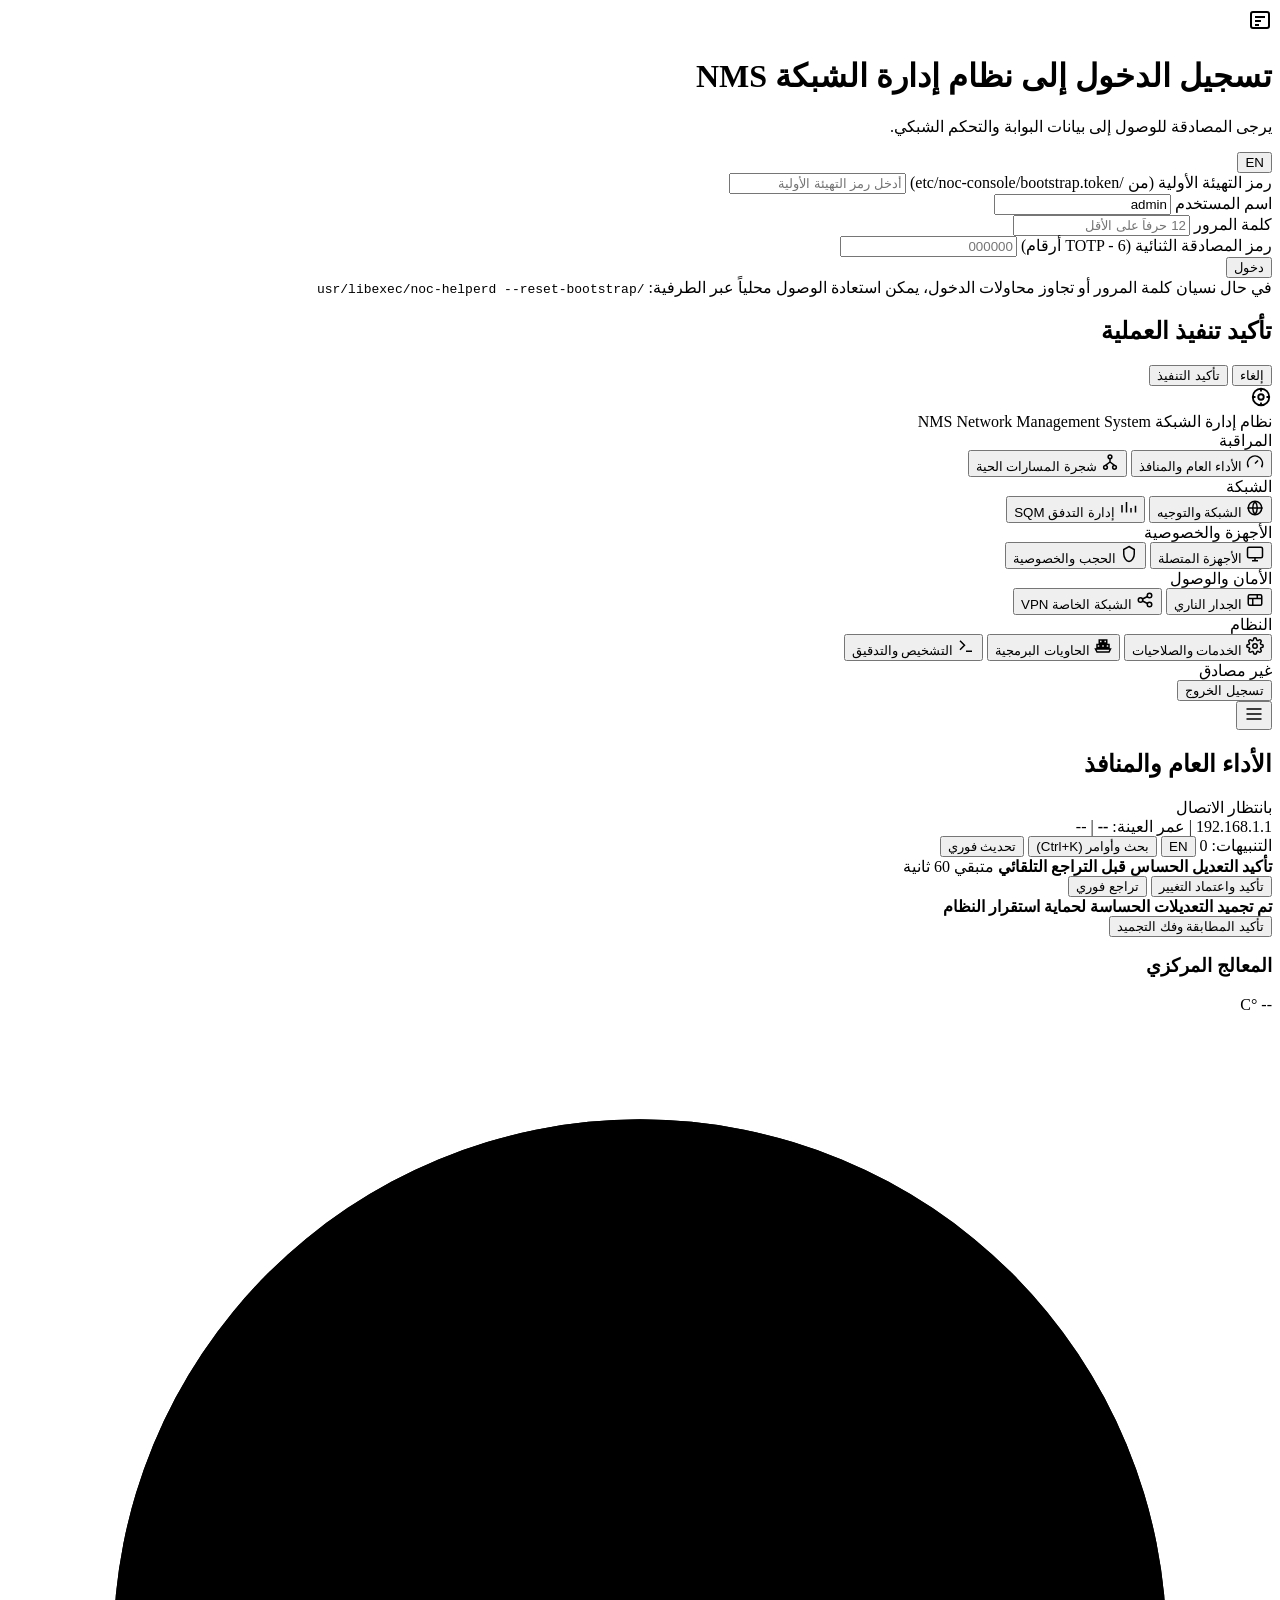
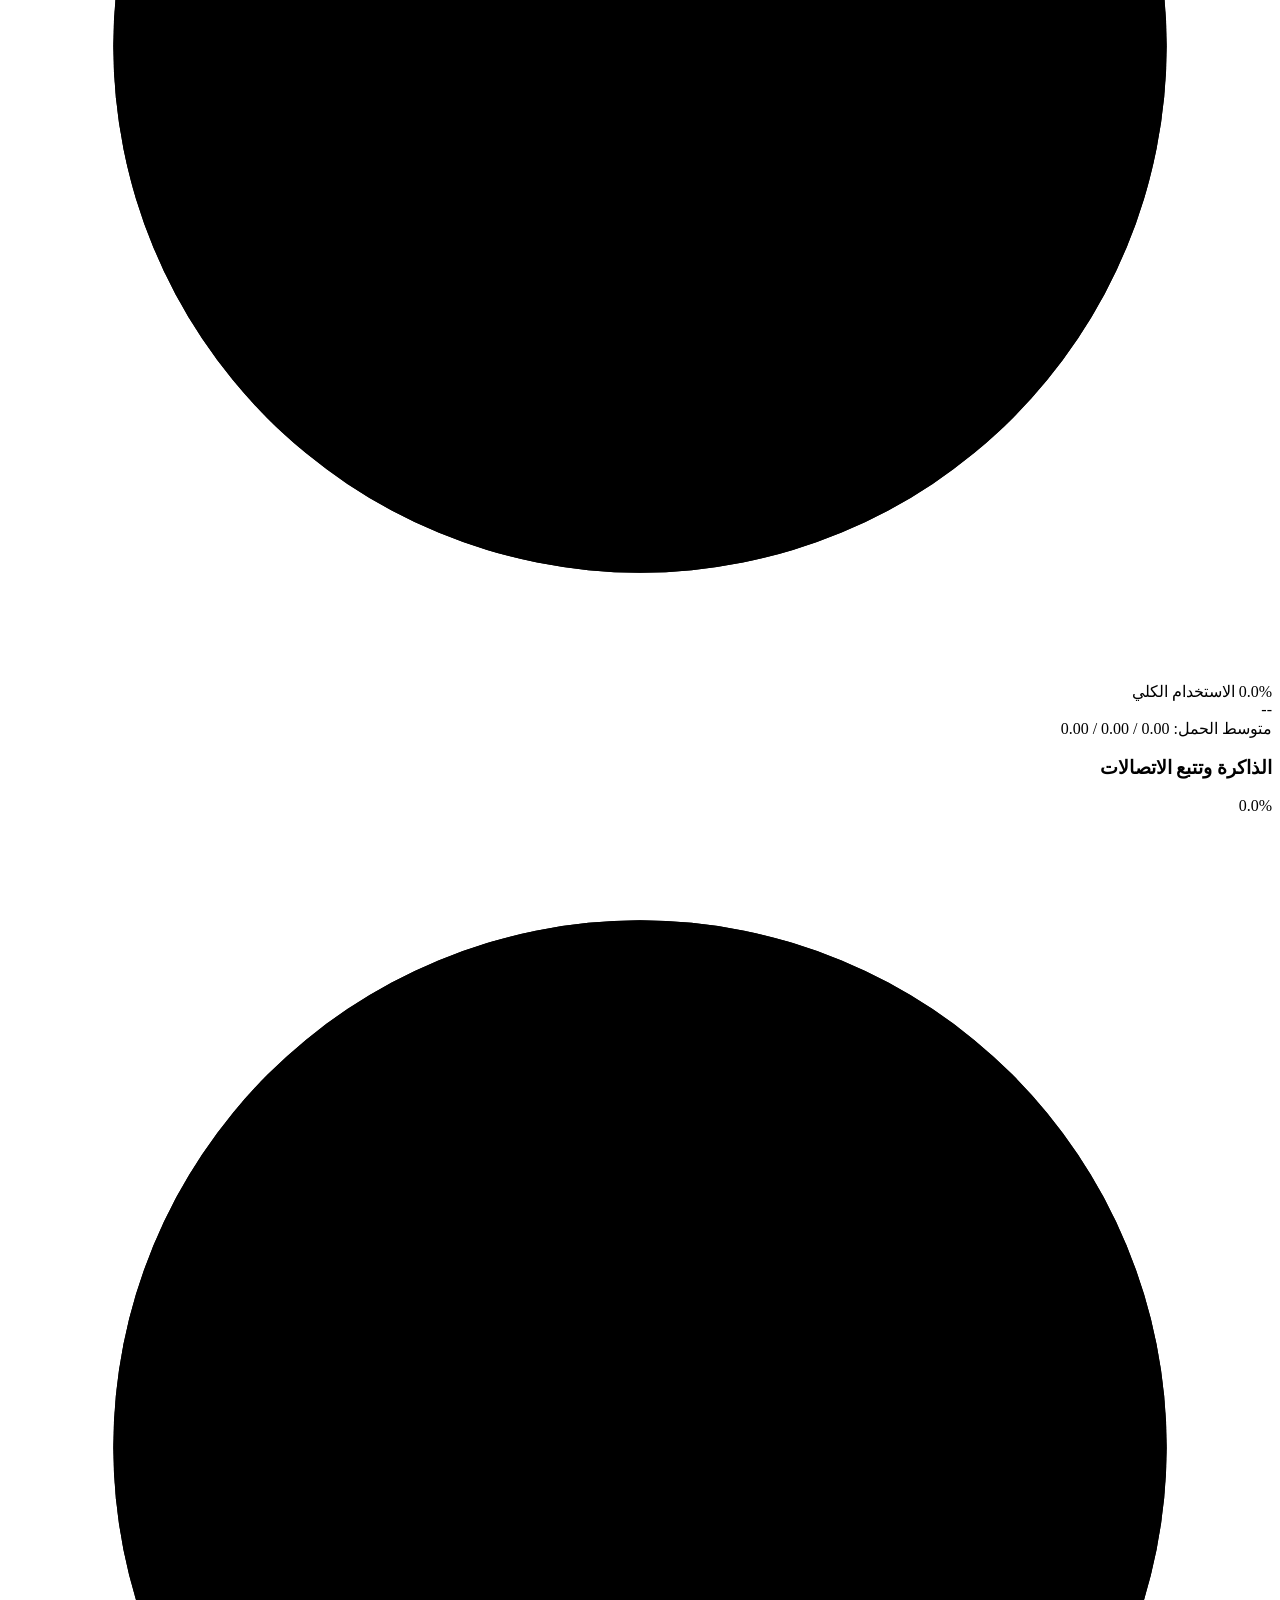
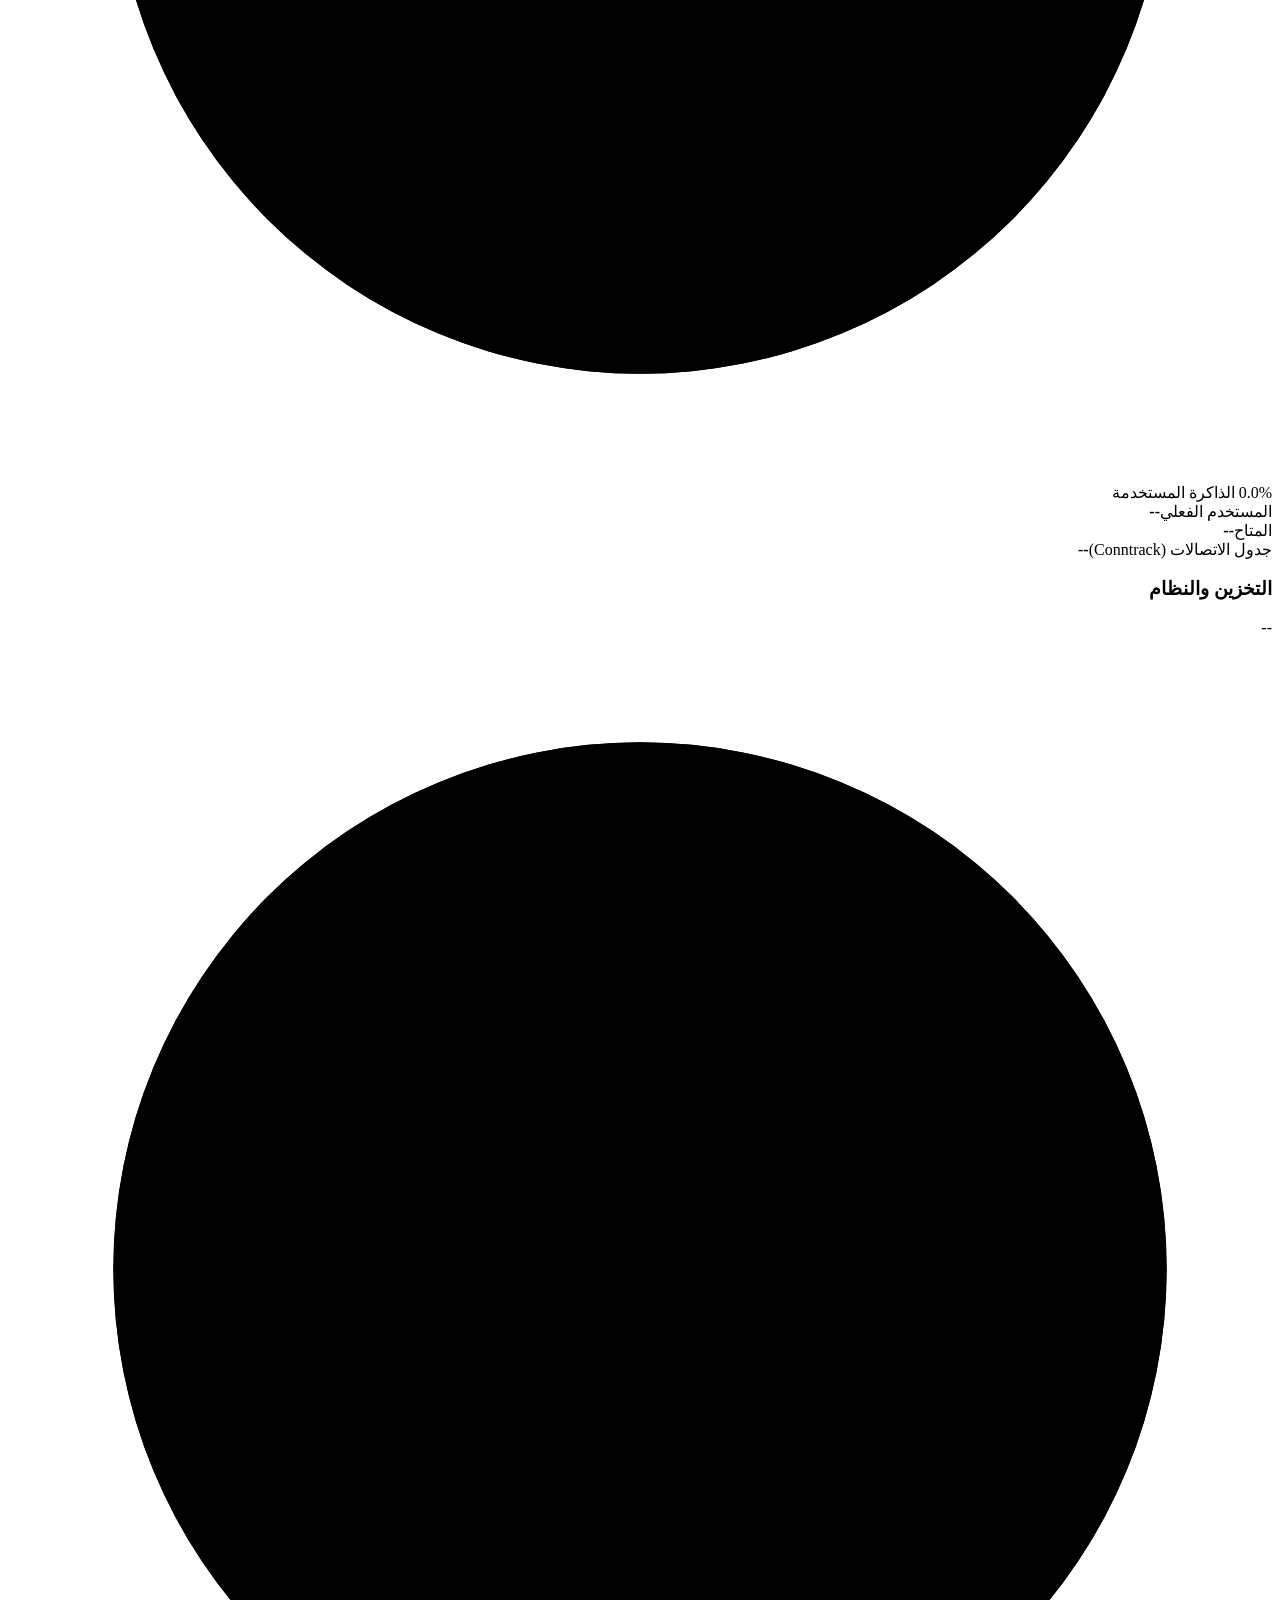
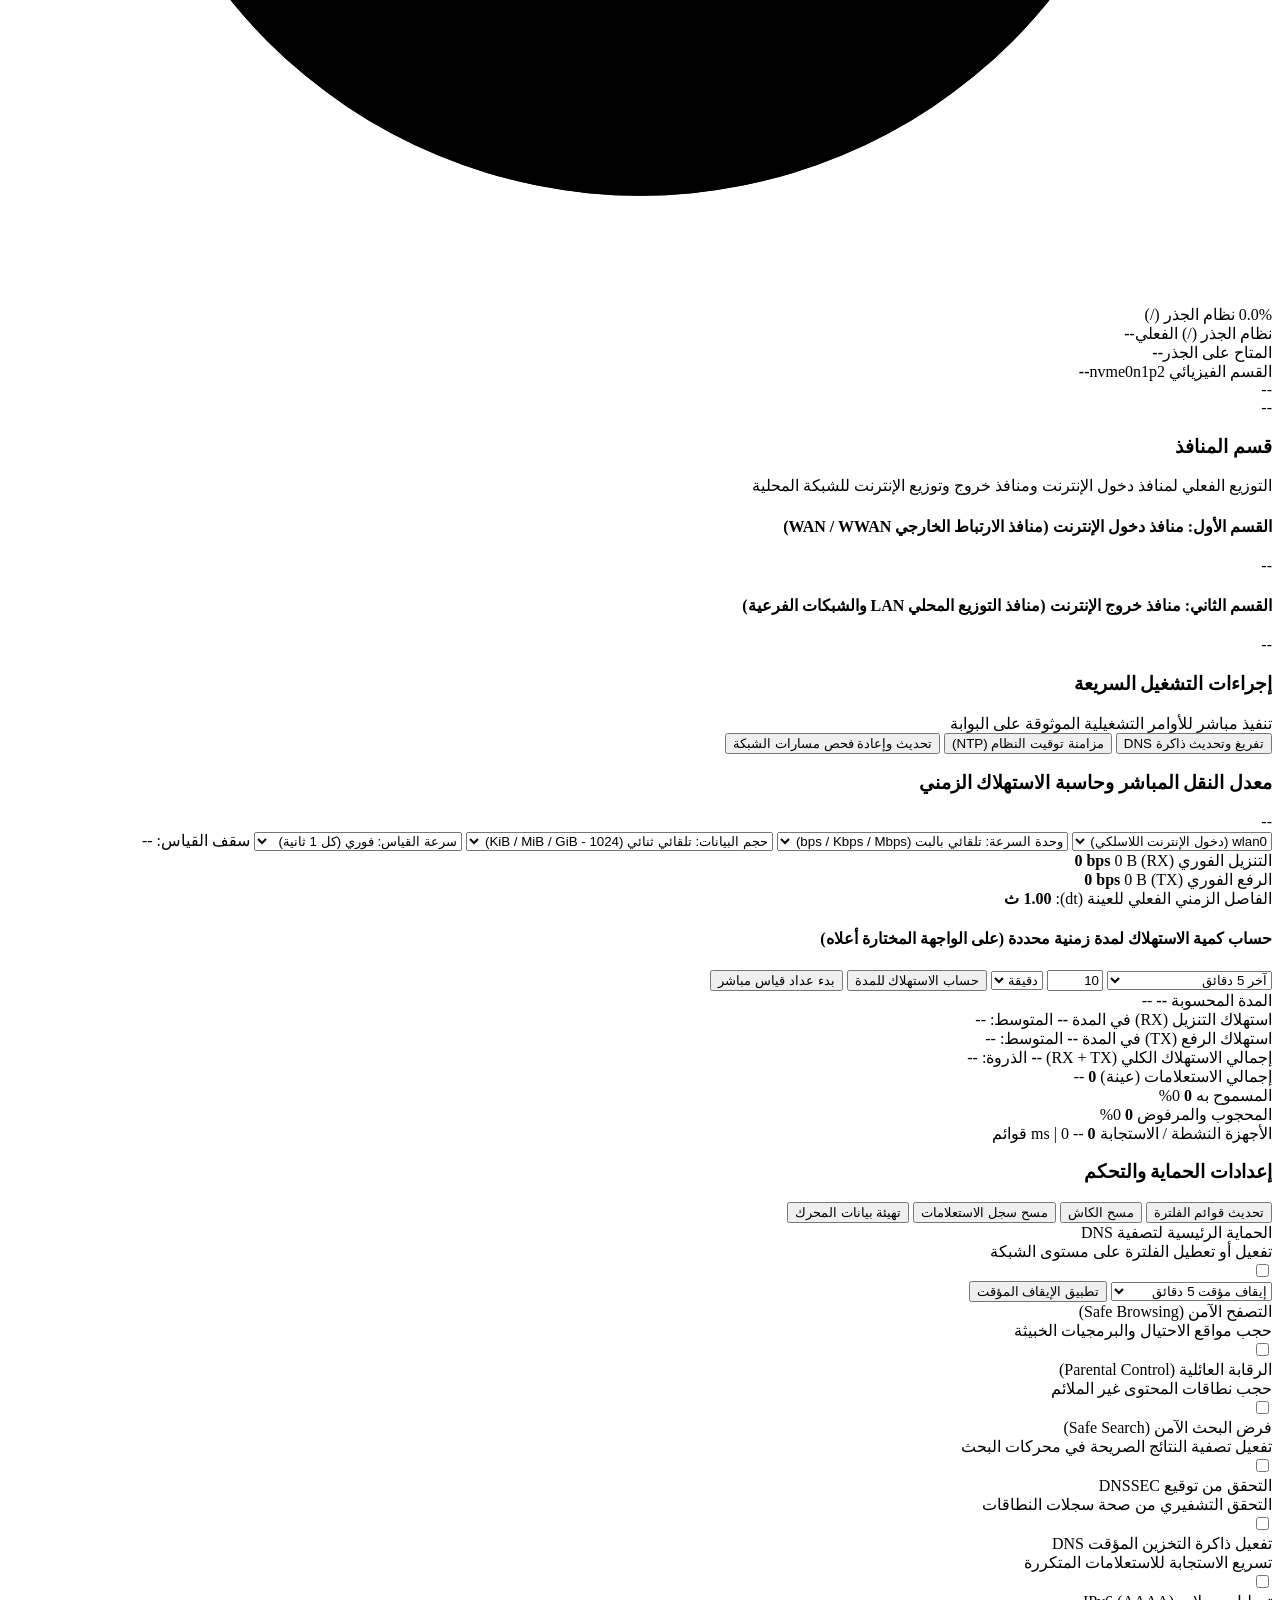
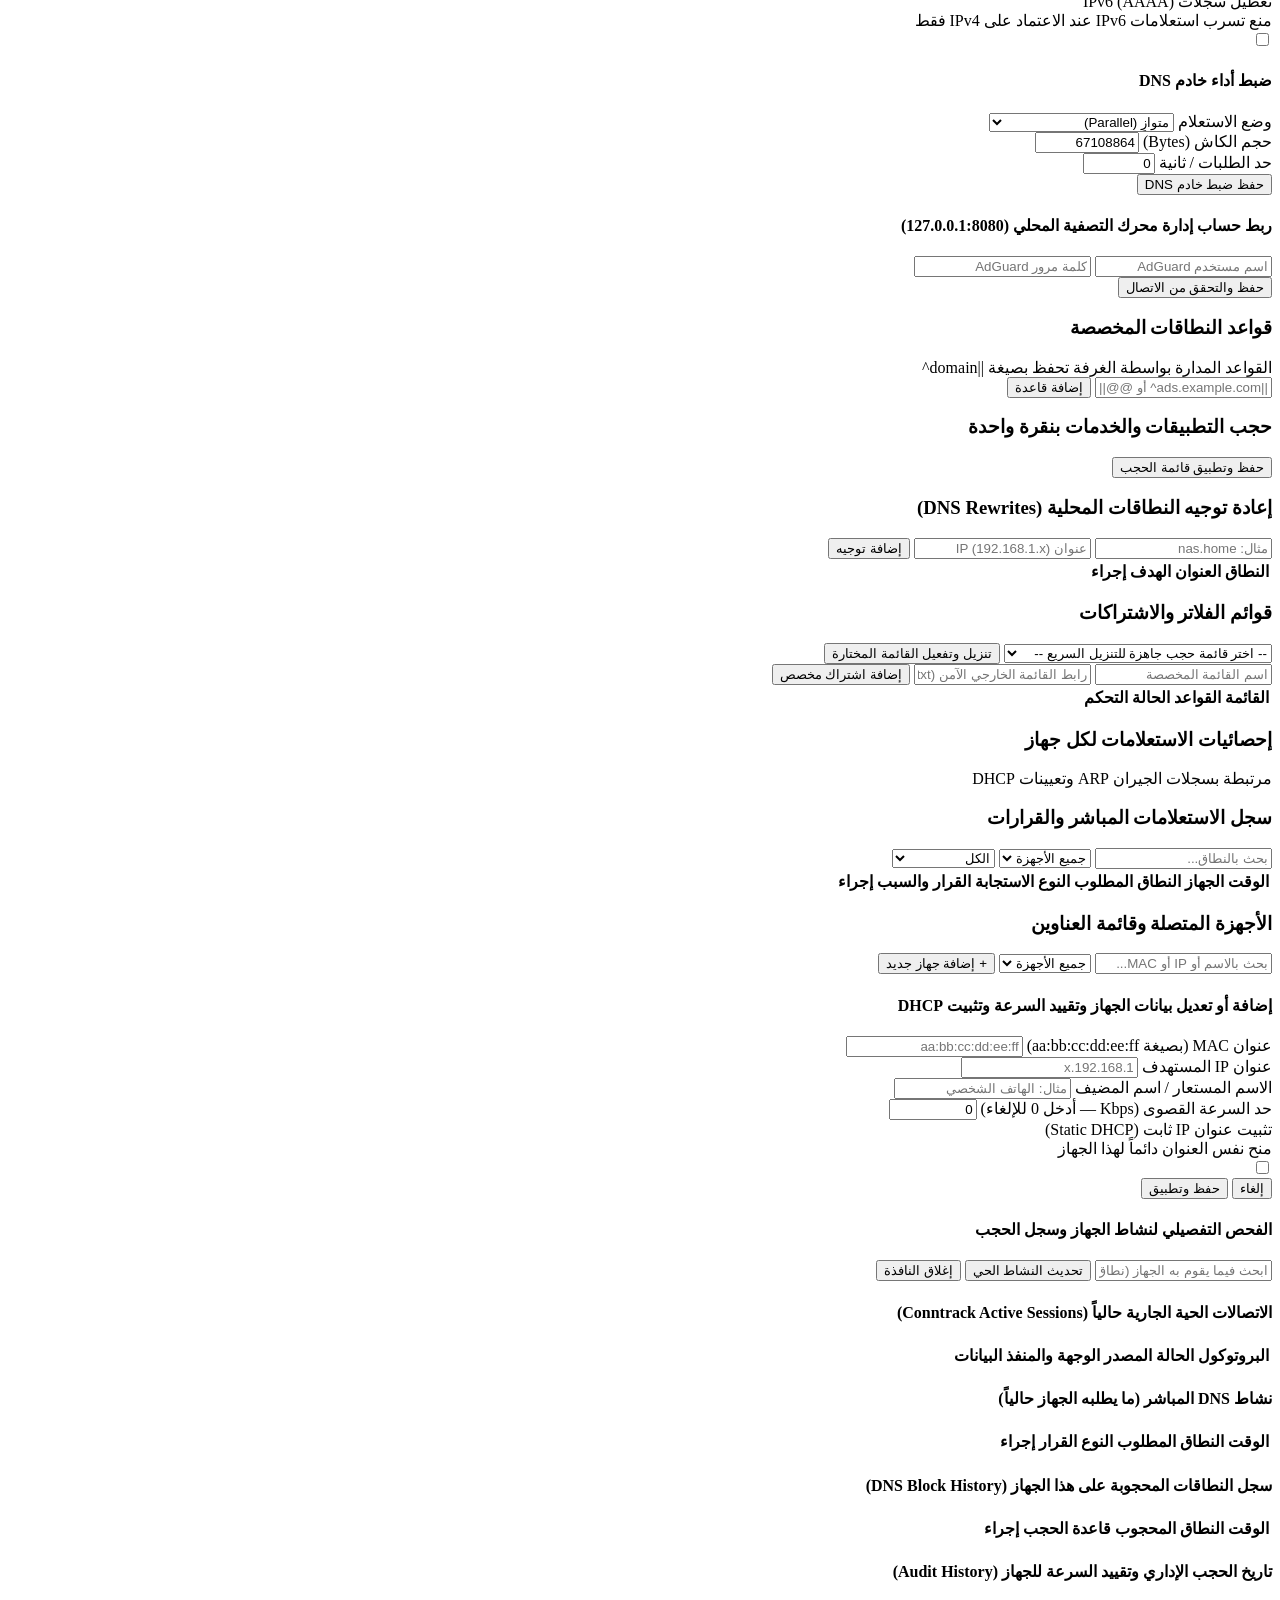
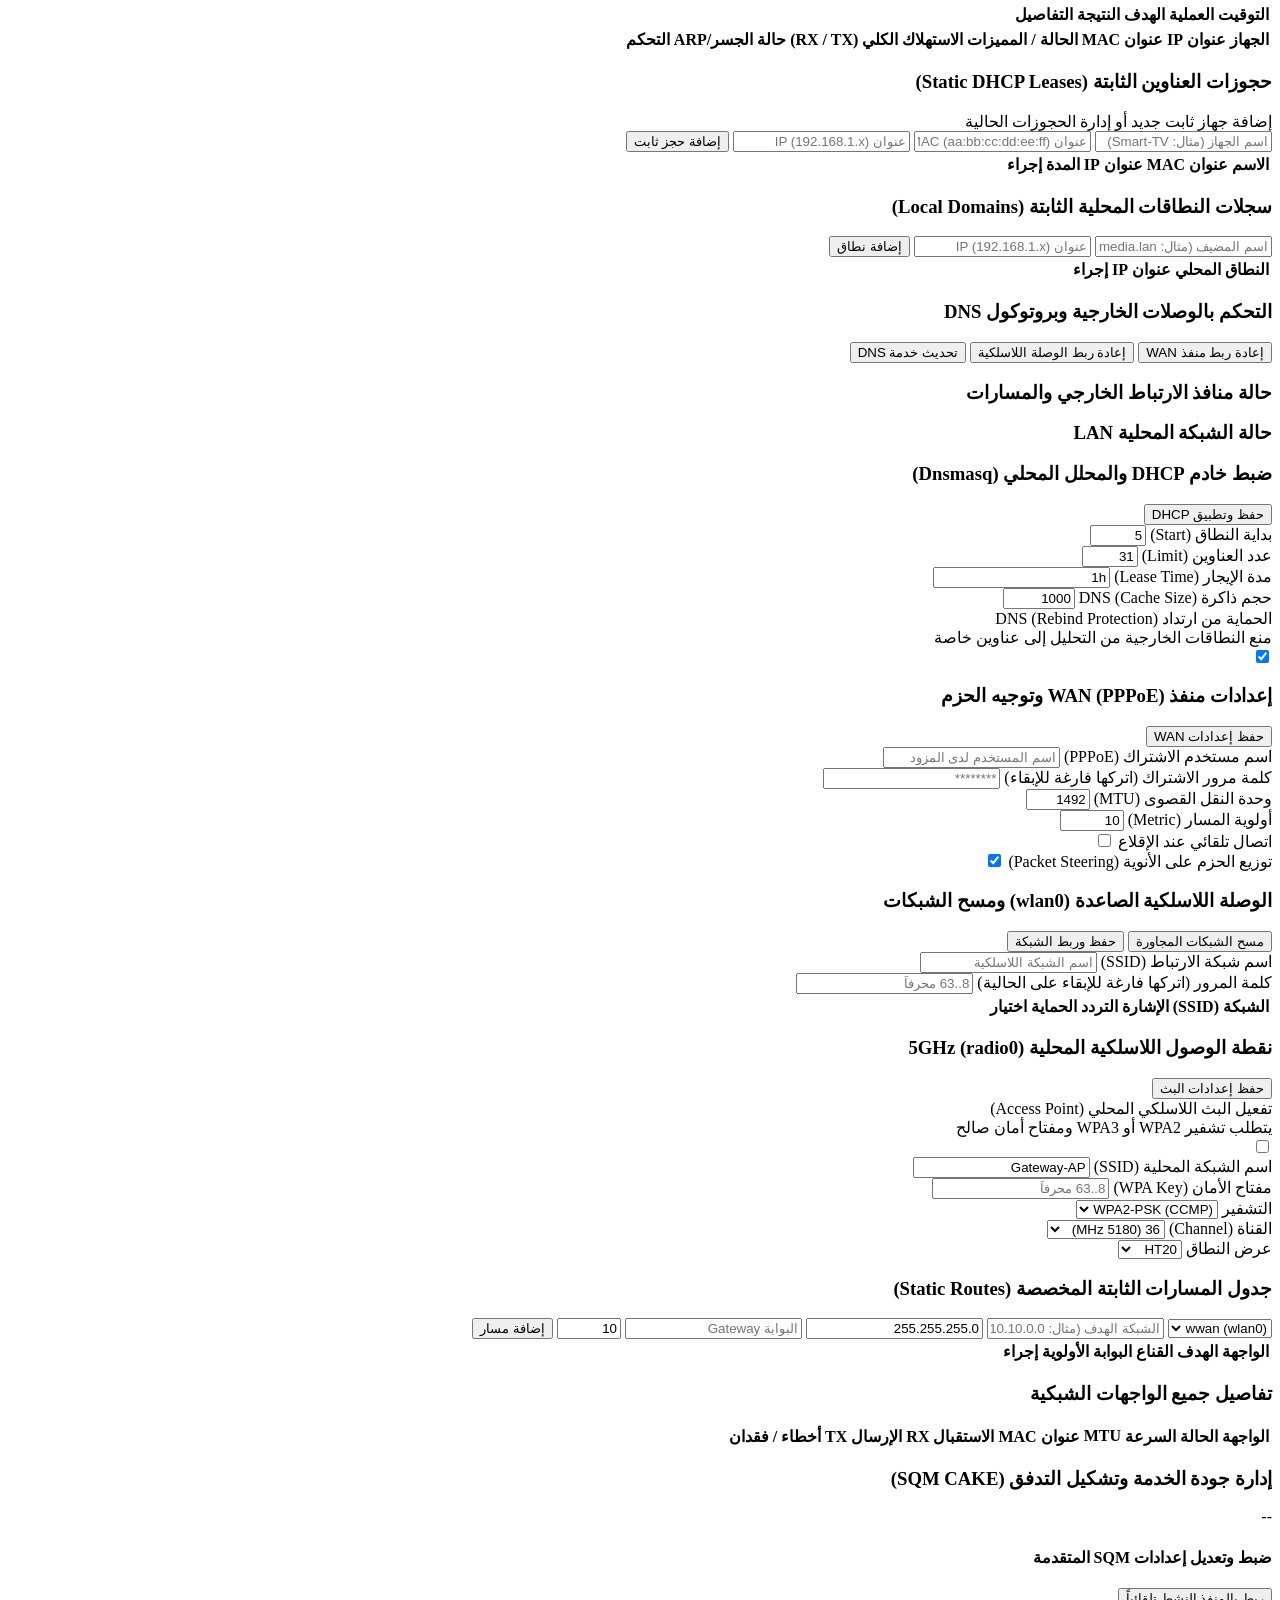
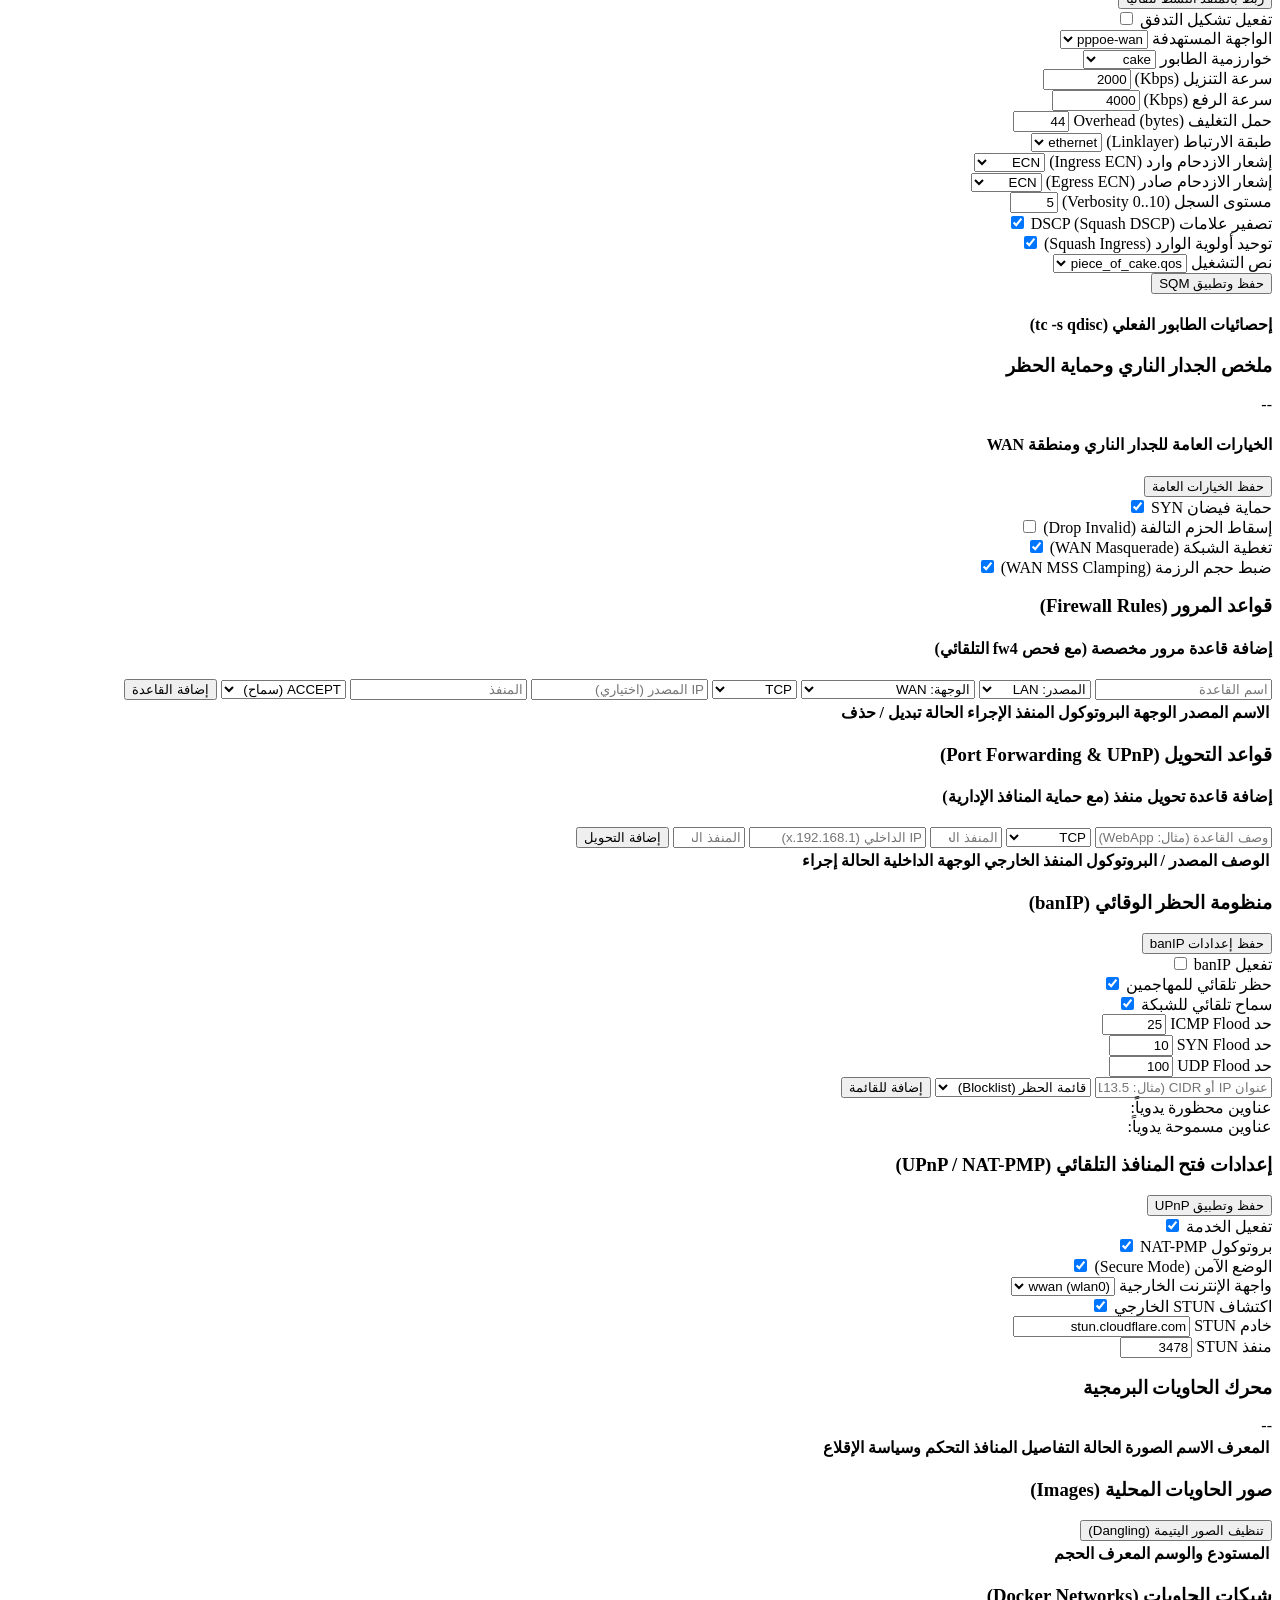
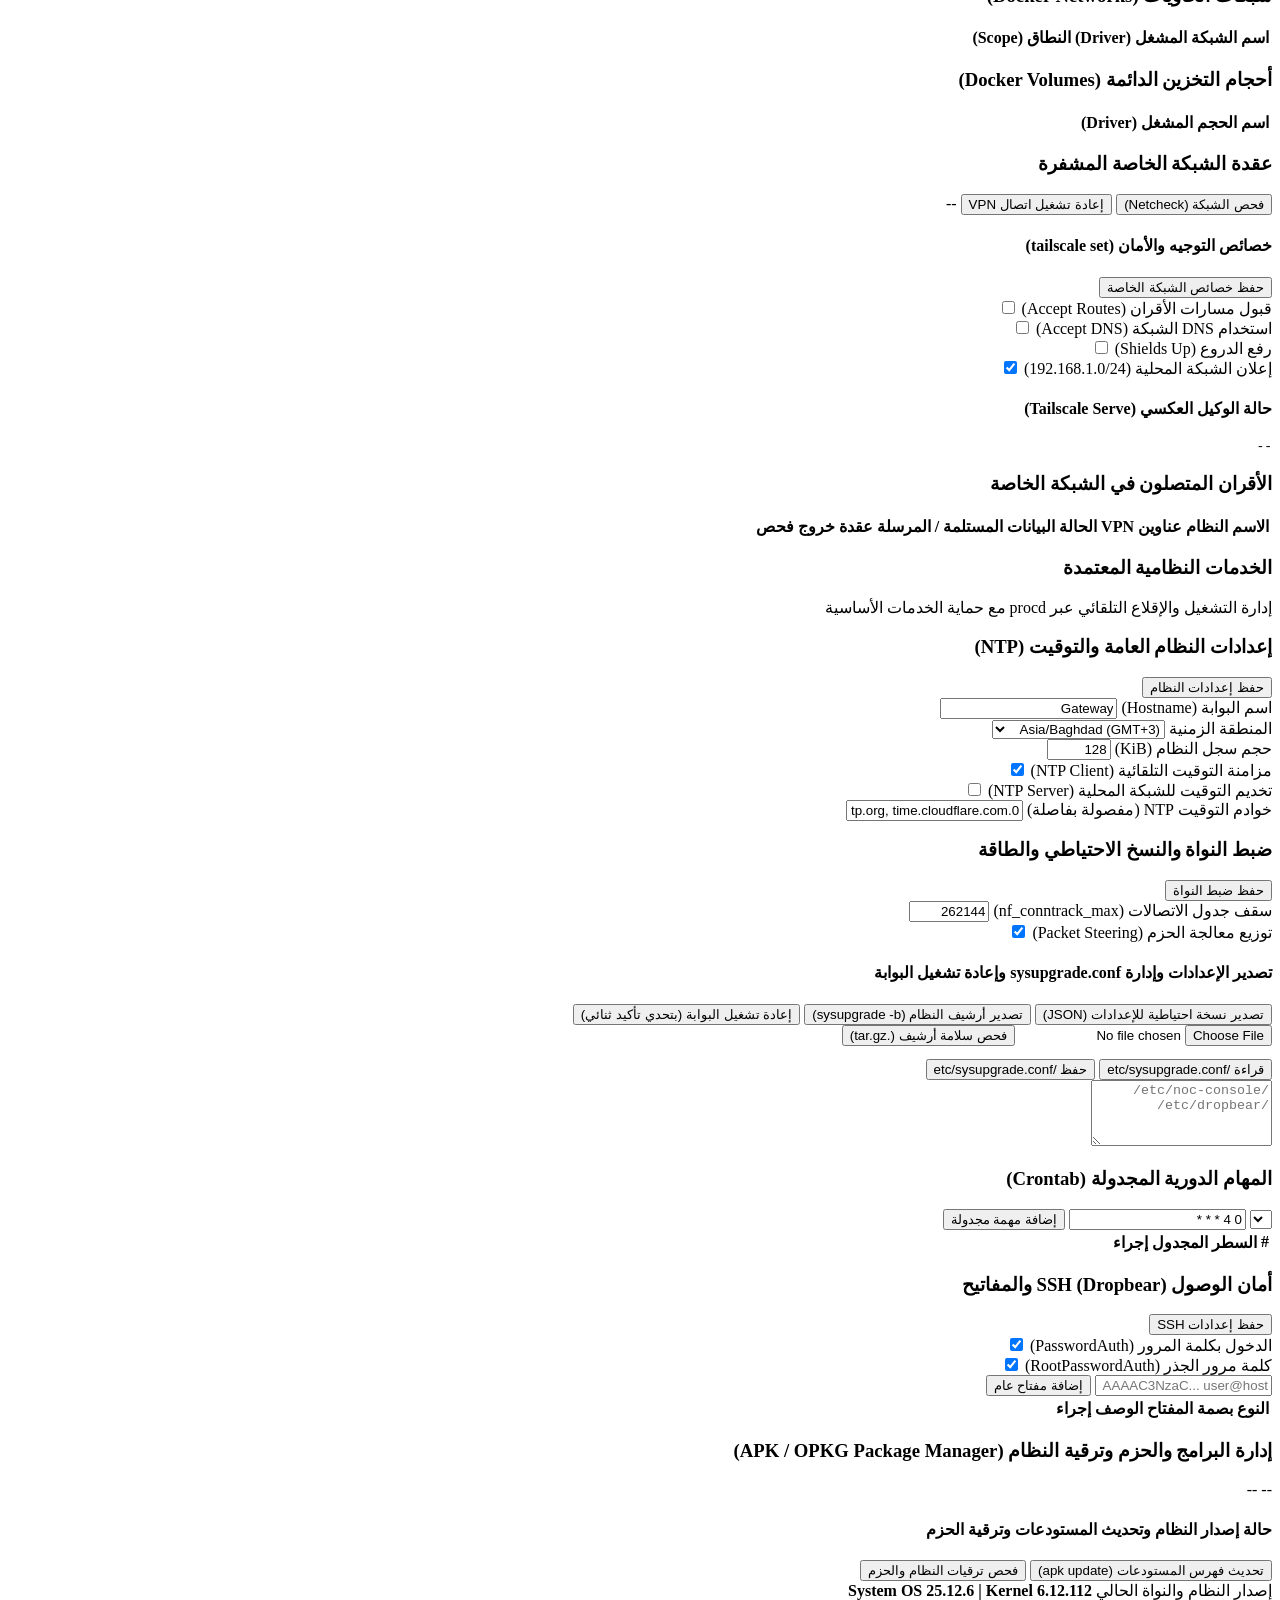
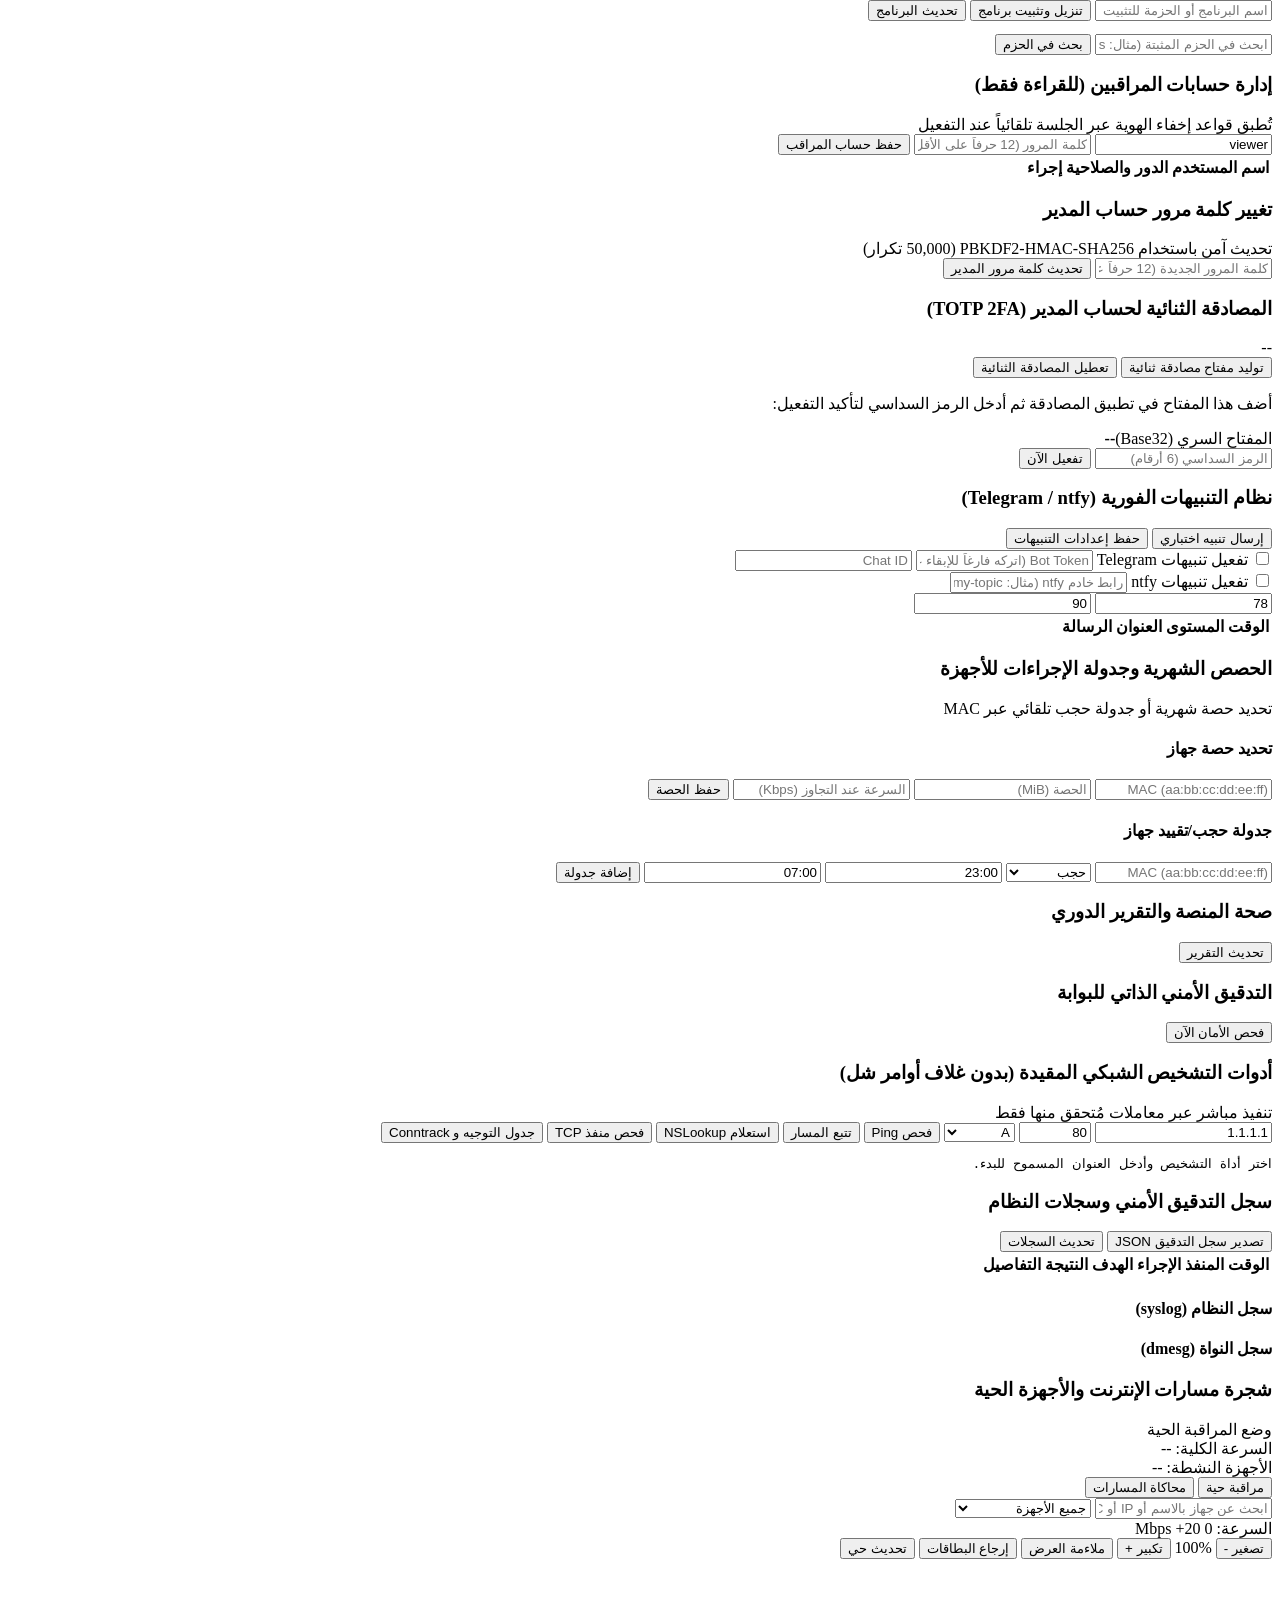
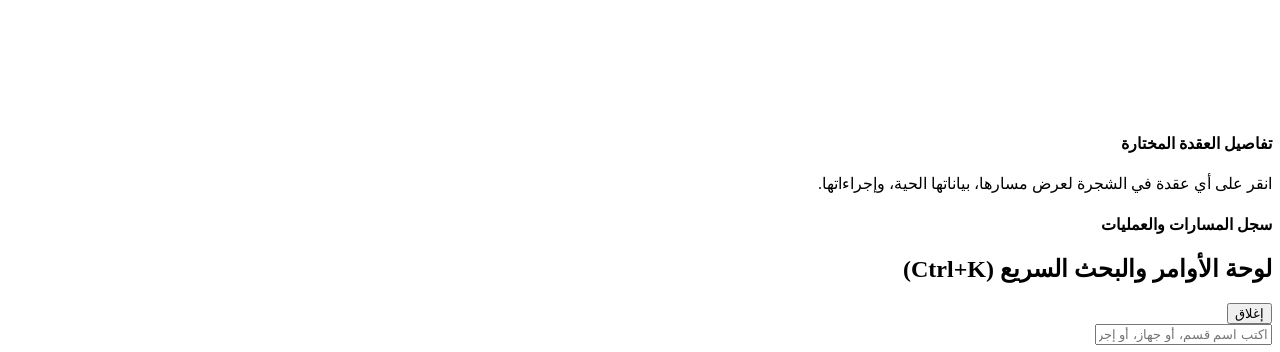
==== commit 85e9f292: "feat(phase3a): add sysupgrade -b backup export, archive traversal validation, safe sysupgrade.conf m" ====
--- a/frontend/index.html
+++ b/frontend/index.html
@@ -1702,11 +1702,22 @@
                 </div>
               </div>
               <div class="inset-panel">
-                <h4>تصدير الإعدادات وإعادة تشغيل البوابة</h4>
+                <h4>تصدير الإعدادات وإدارة sysupgrade.conf وإعادة تشغيل البوابة</h4>
                 <div class="inline-form">
                   <button type="button" id="btnExportSysBackup" class="btn btn-secondary btn-sm">تصدير نسخة احتياطية للإعدادات (JSON)</button>
+                  <button type="button" id="btnExportSysupgradeBackup" class="btn btn-primary btn-sm">تصدير أرشيف النظام (sysupgrade -b)</button>
                   <button type="button" id="btnSysReboot" class="btn btn-danger btn-sm">إعادة تشغيل البوابة (بتحدي تأكيد ثنائي)</button>
                 </div>
+                <div class="inline-form">
+                  <input type="file" id="sysBackupValidateFile" accept=".tar.gz,.tgz" class="form-input" />
+                  <button type="button" id="btnValidateSysBackup" class="btn btn-secondary btn-sm">فحص سلامة أرشيف (.tar.gz)</button>
+                </div>
+                <pre id="sysBackupStatusPre" class="log-pre mono hidden"></pre>
+                <div class="inline-form">
+                  <button type="button" id="btnLoadSysupgradeConf" class="btn btn-secondary btn-sm">قراءة /etc/sysupgrade.conf</button>
+                  <button type="button" id="btnSaveSysupgradeConf" class="btn btn-primary btn-sm">حفظ /etc/sysupgrade.conf</button>
+                </div>
+                <textarea id="sysupgradeConfTextarea" rows="4" class="form-input mono" placeholder="/etc/noc-console/&#10;/etc/dropbear/"></textarea>
               </div>
             </article>
           </div>
@@ -1757,8 +1768,11 @@
 
           <article class="card admin-only">
             <div class="card-head">
-              <h3>إدارة البرامج والحزم وترقية النظام (APK Package &amp; System Upgrade Manager)</h3>
-              <span class="status-pill pill-neutral mono" id="pkgCountBadge">--</span>
+              <h3>إدارة البرامج والحزم وترقية النظام (APK / OPKG Package Manager)</h3>
+              <div class="inline-form">
+                <span class="status-pill pill-neutral mono" id="pkgManagerBadge">--</span>
+                <span class="status-pill pill-neutral mono" id="pkgCountBadge">--</span>
+              </div>
             </div>
             <div class="inset-panel">
               <div class="card-head">
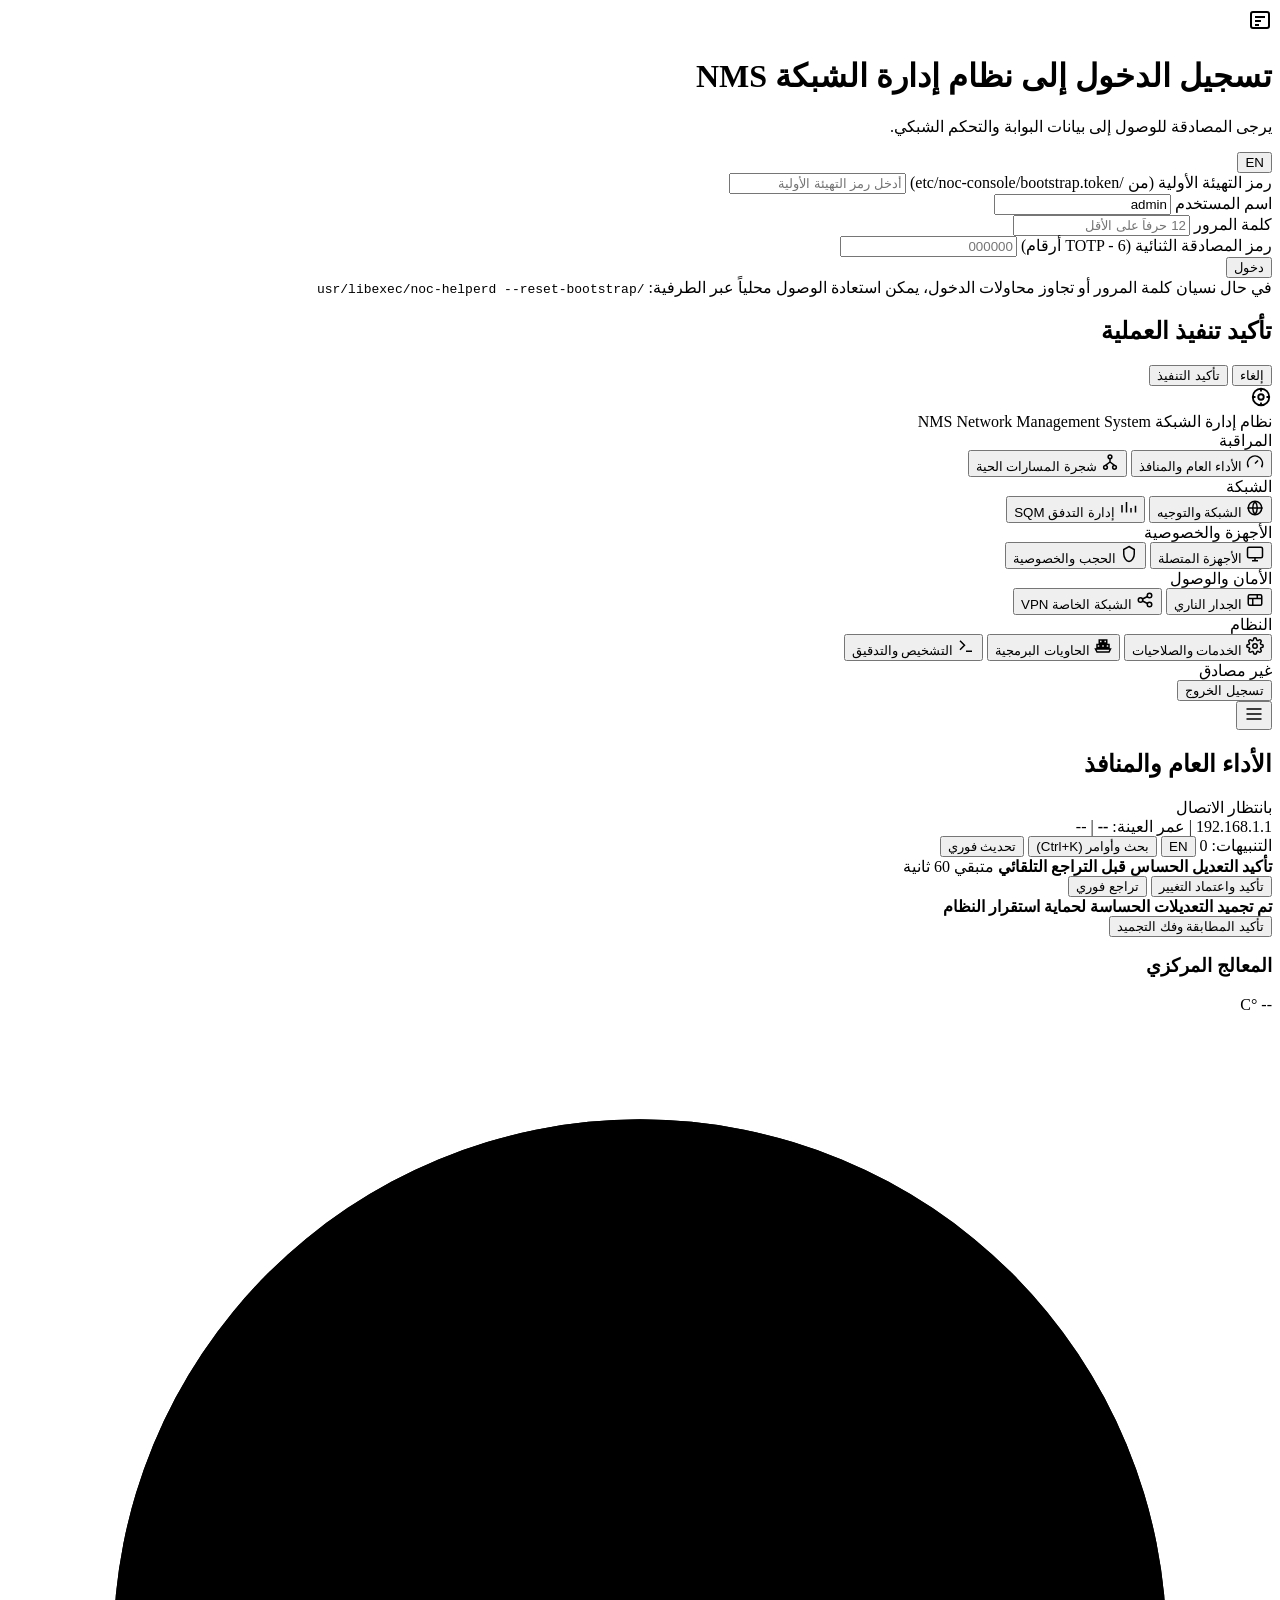
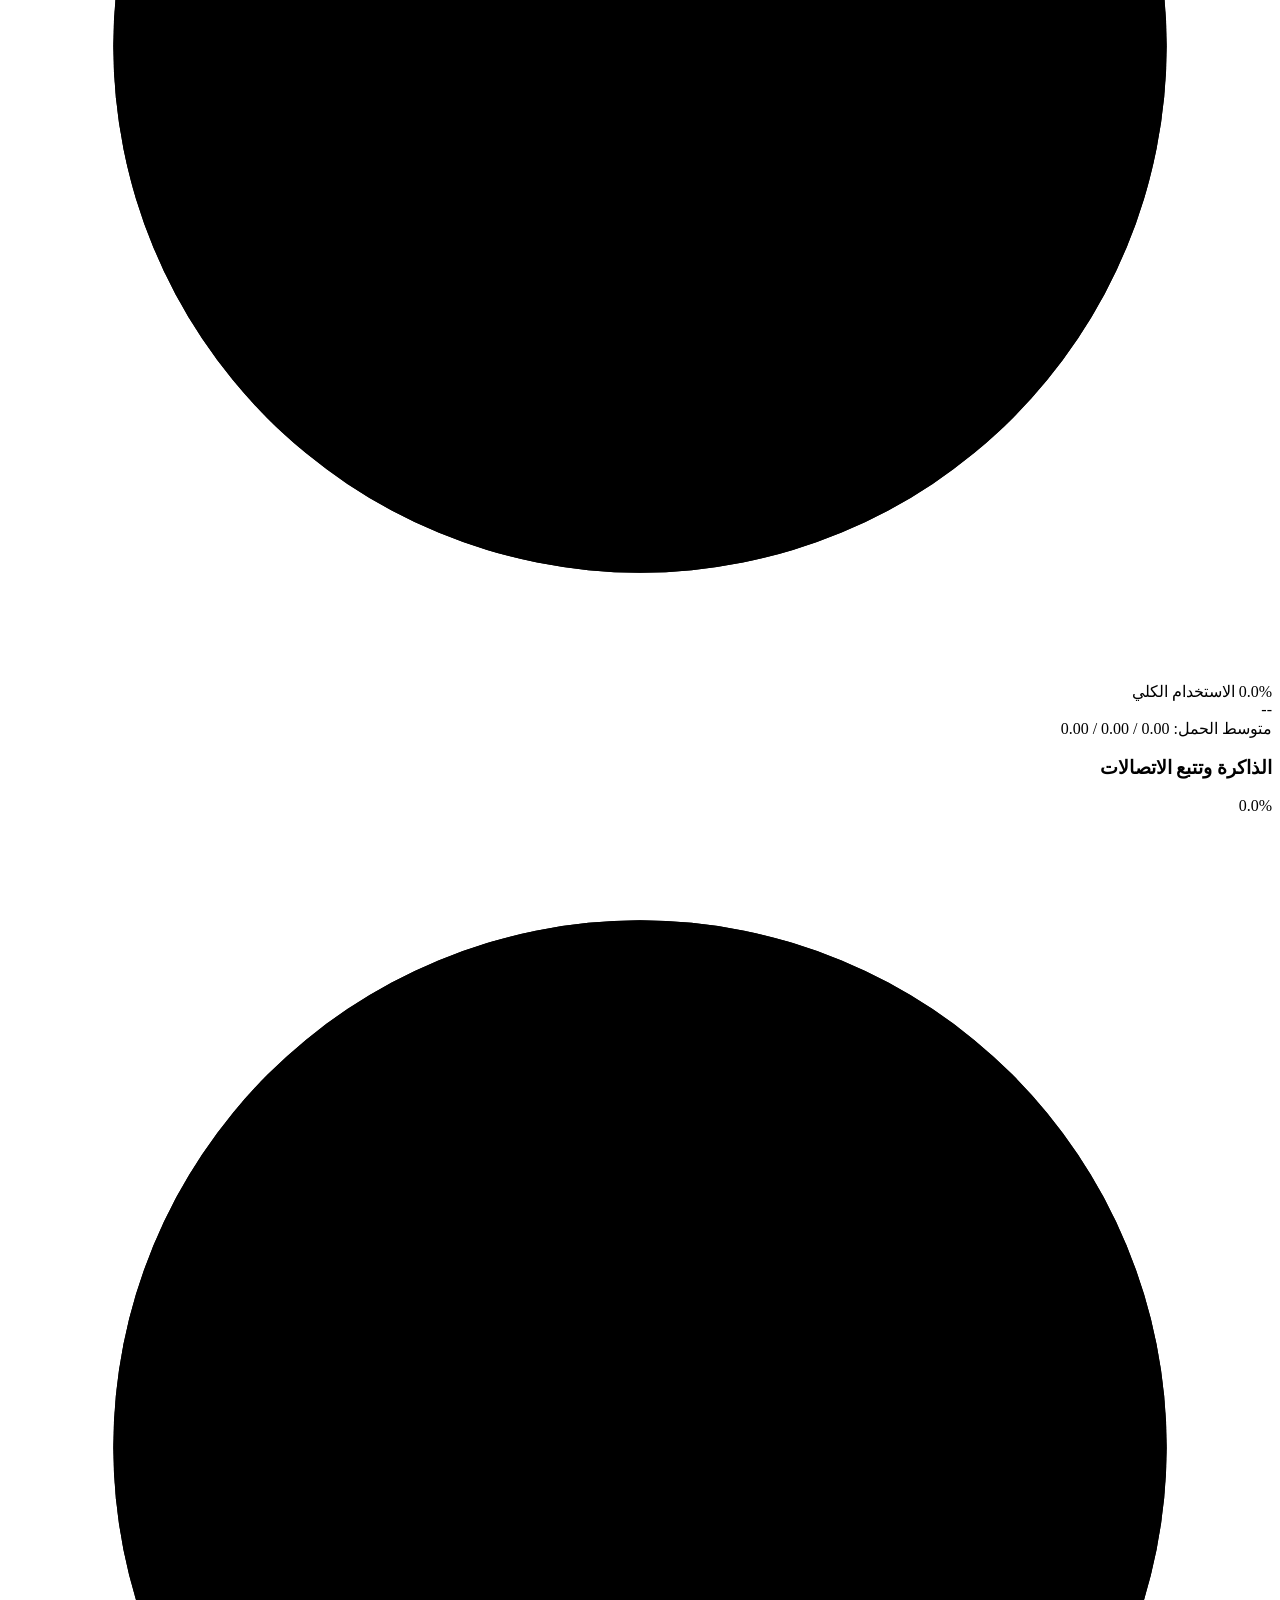
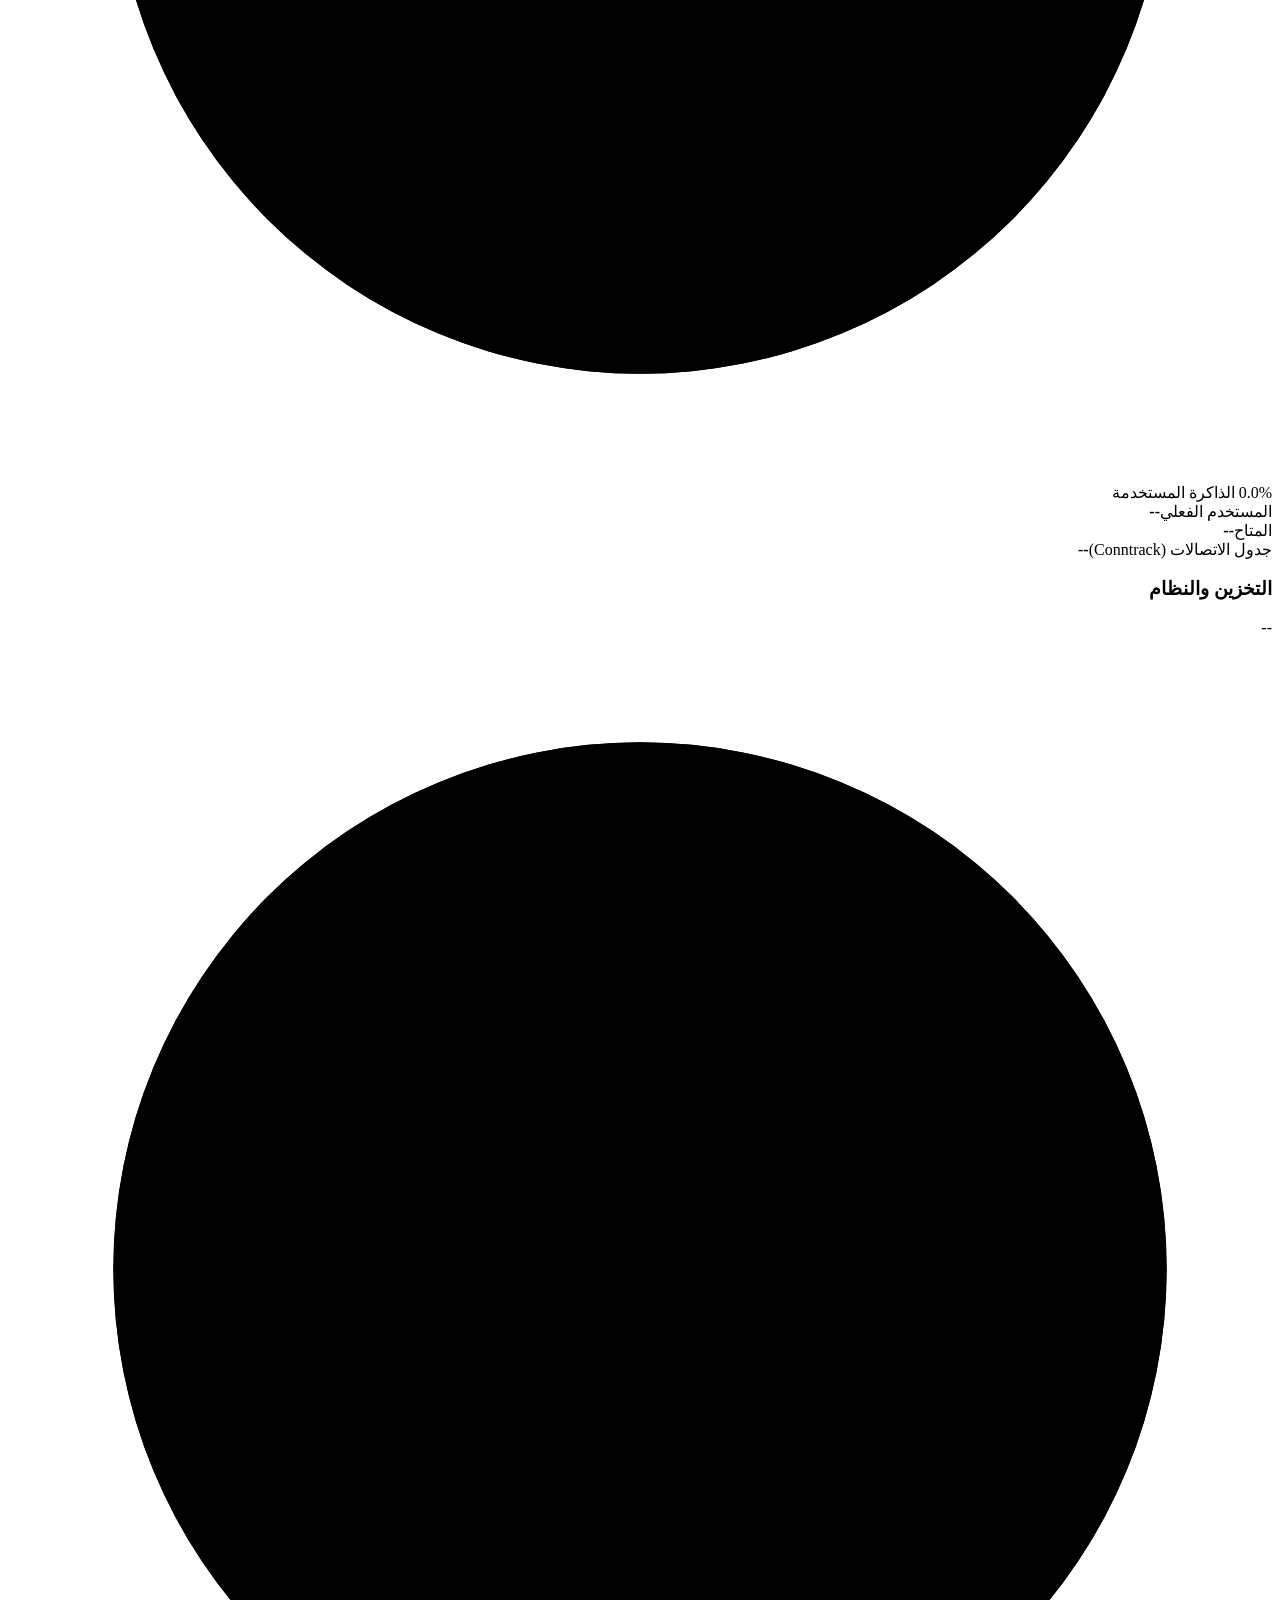
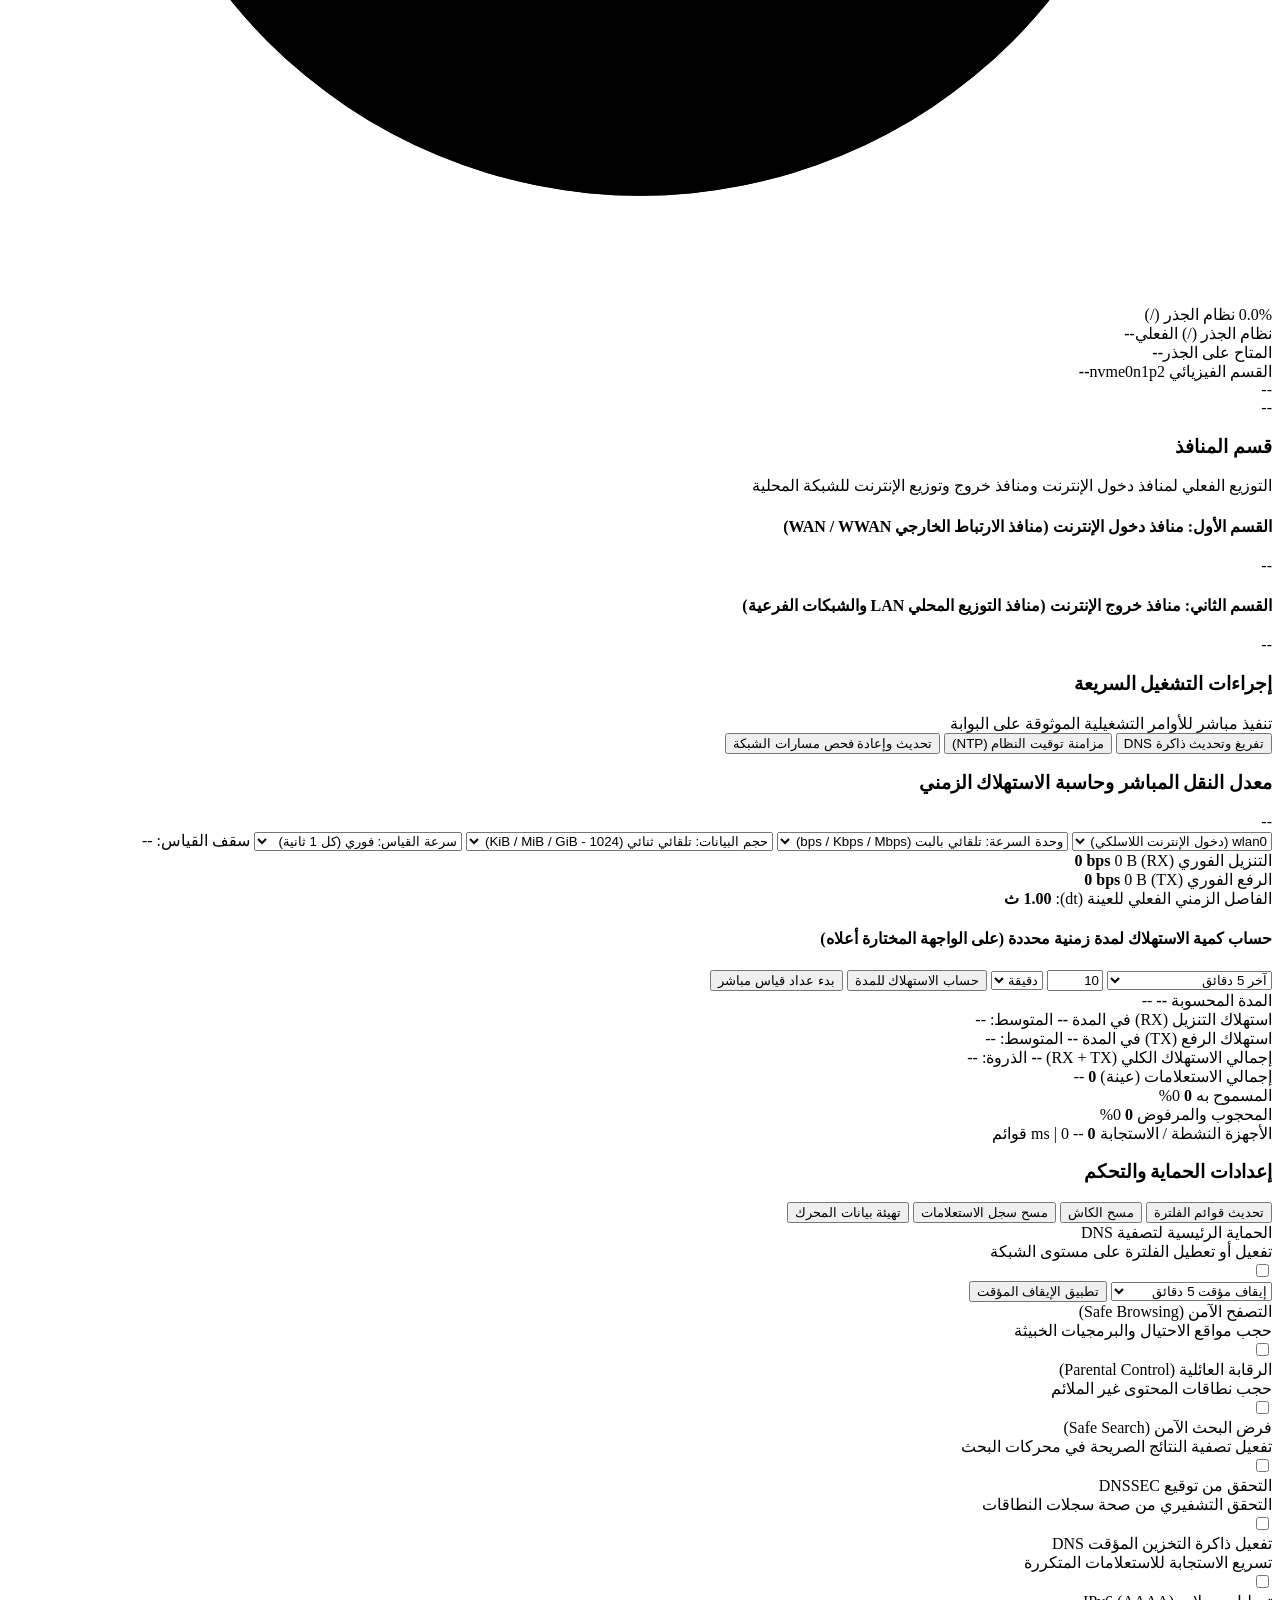
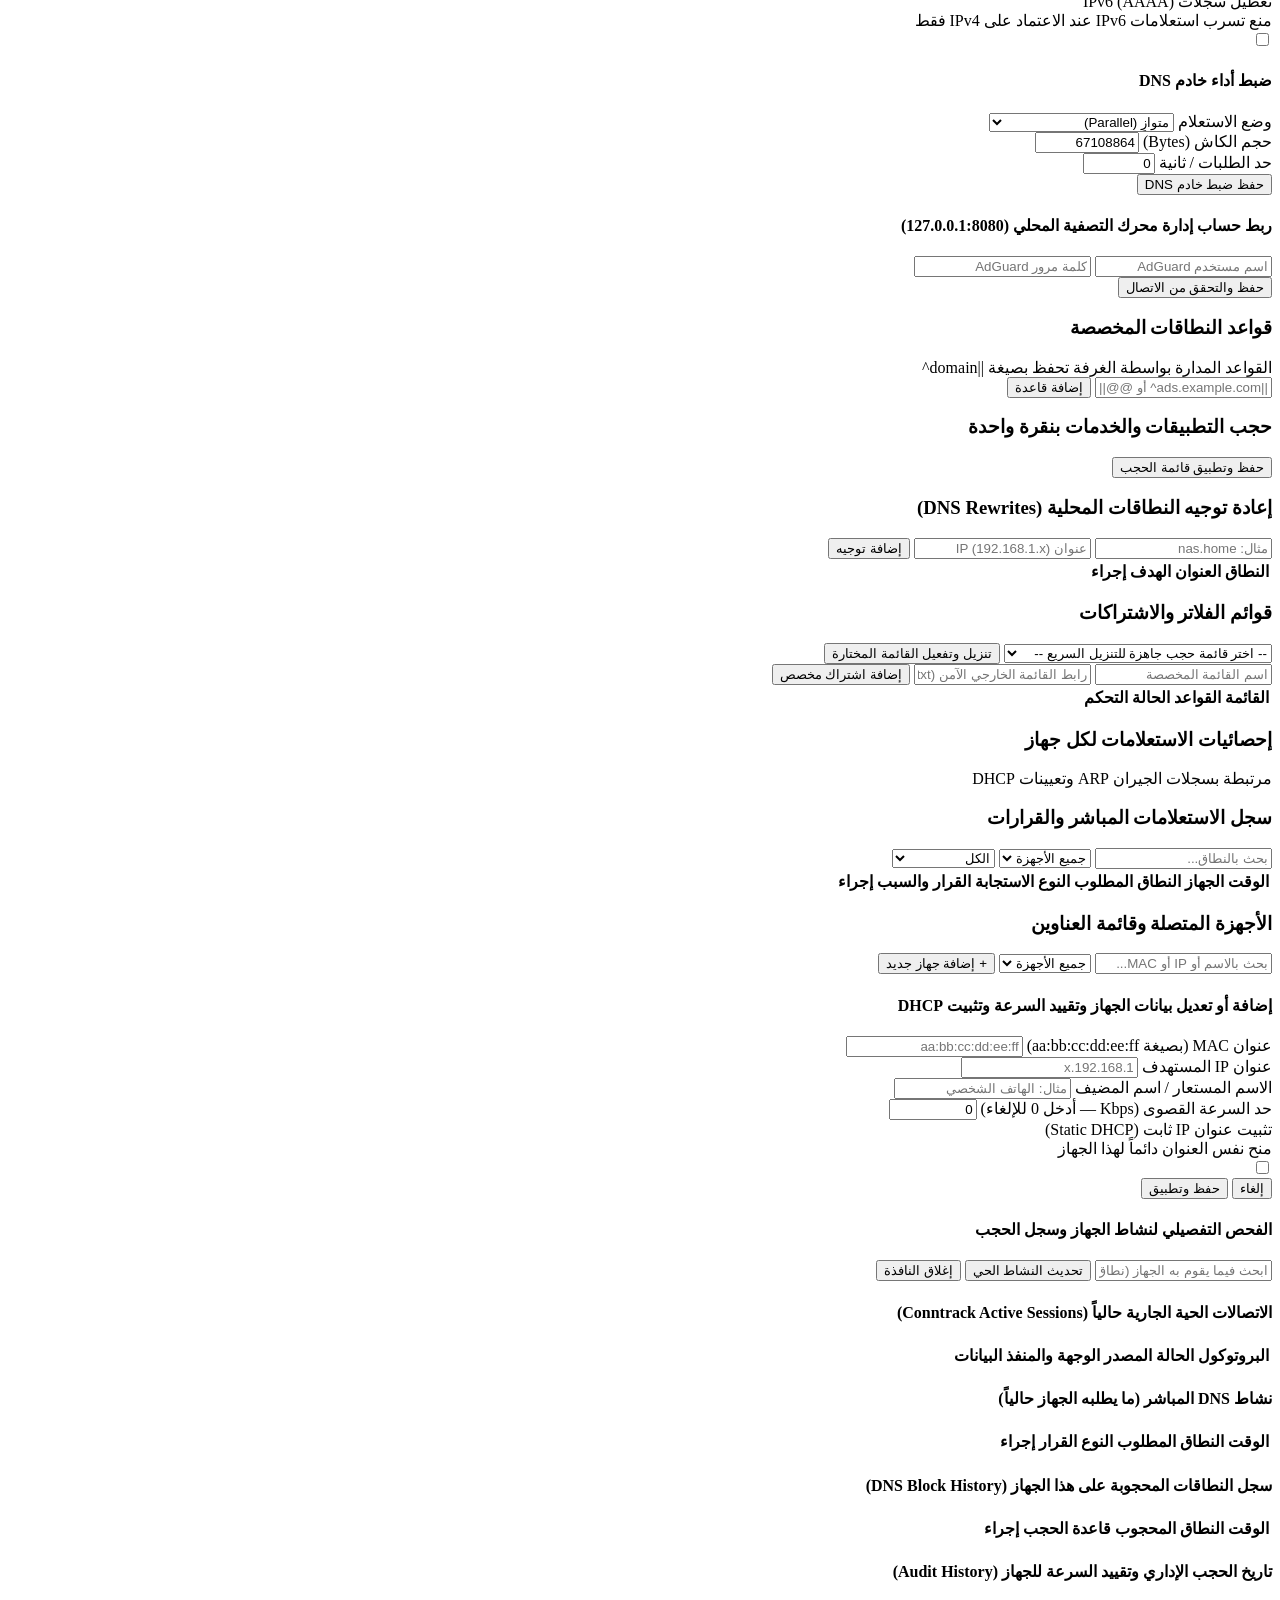
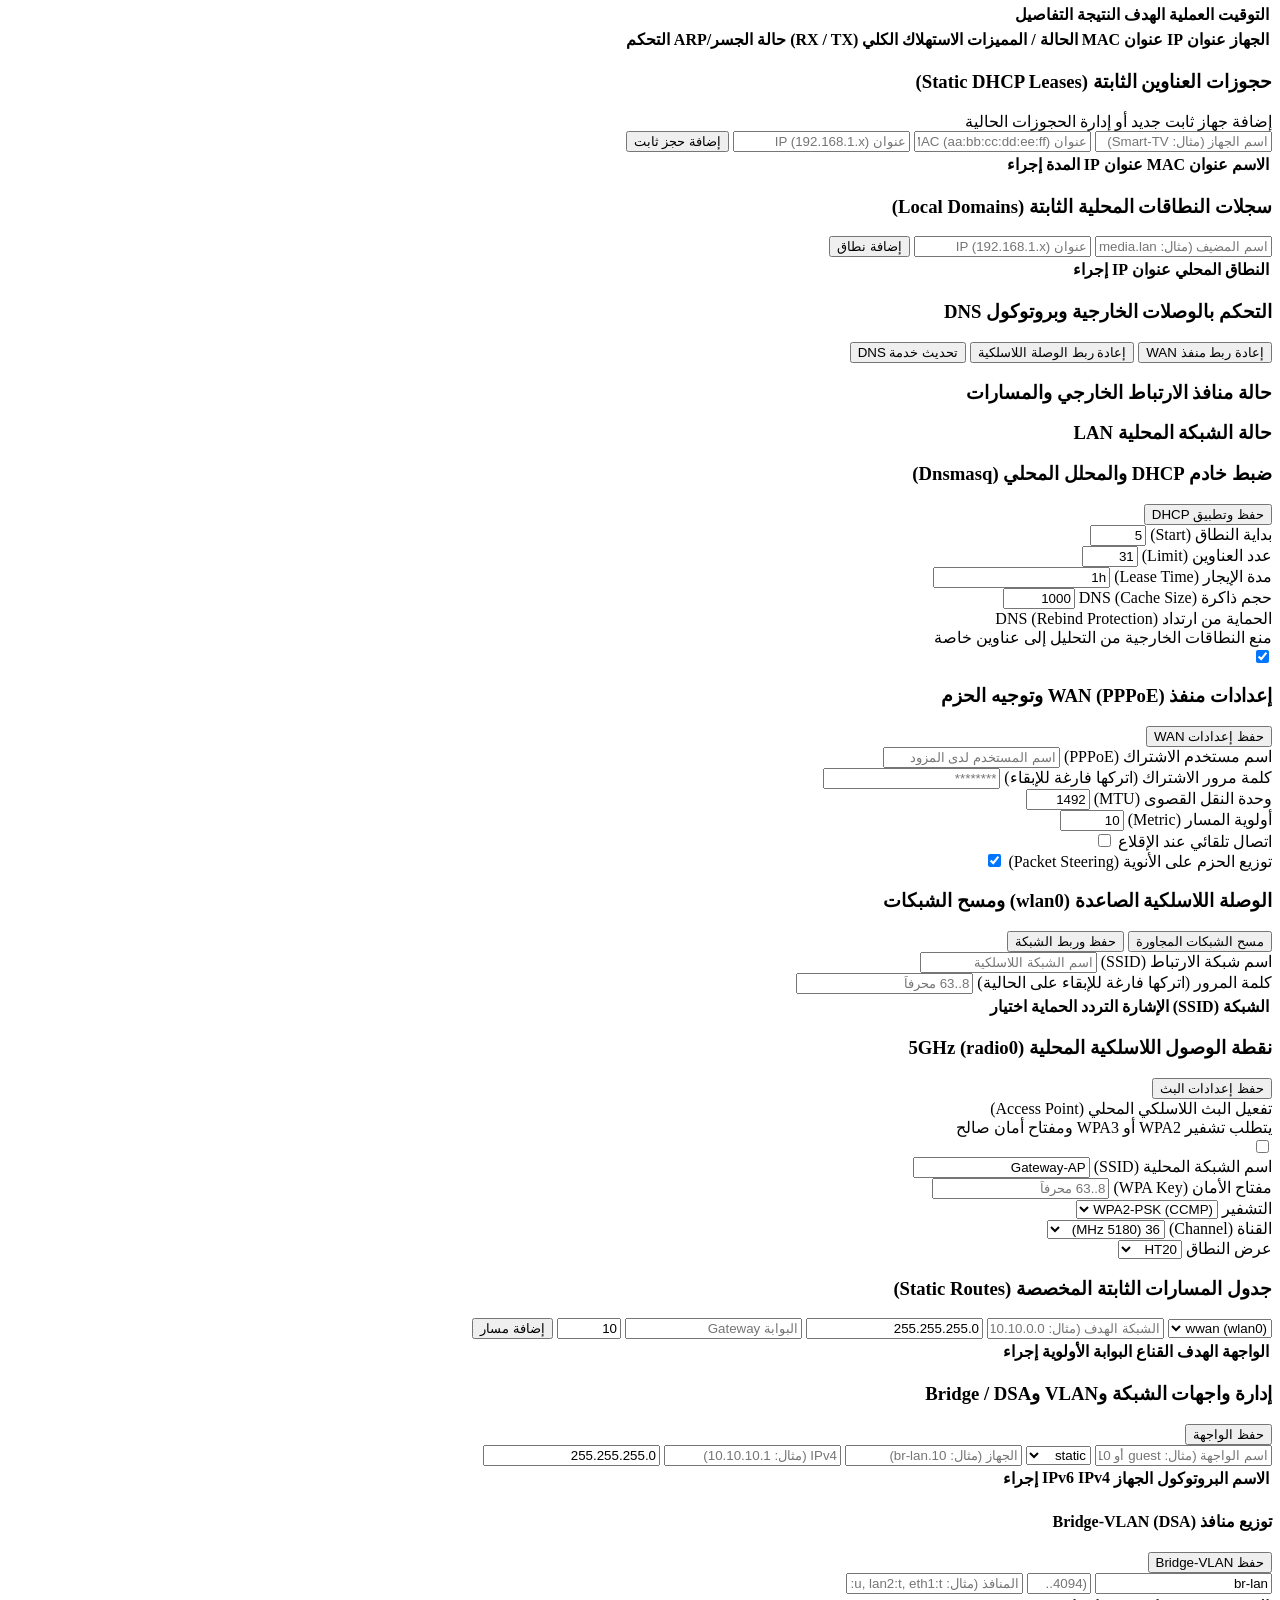
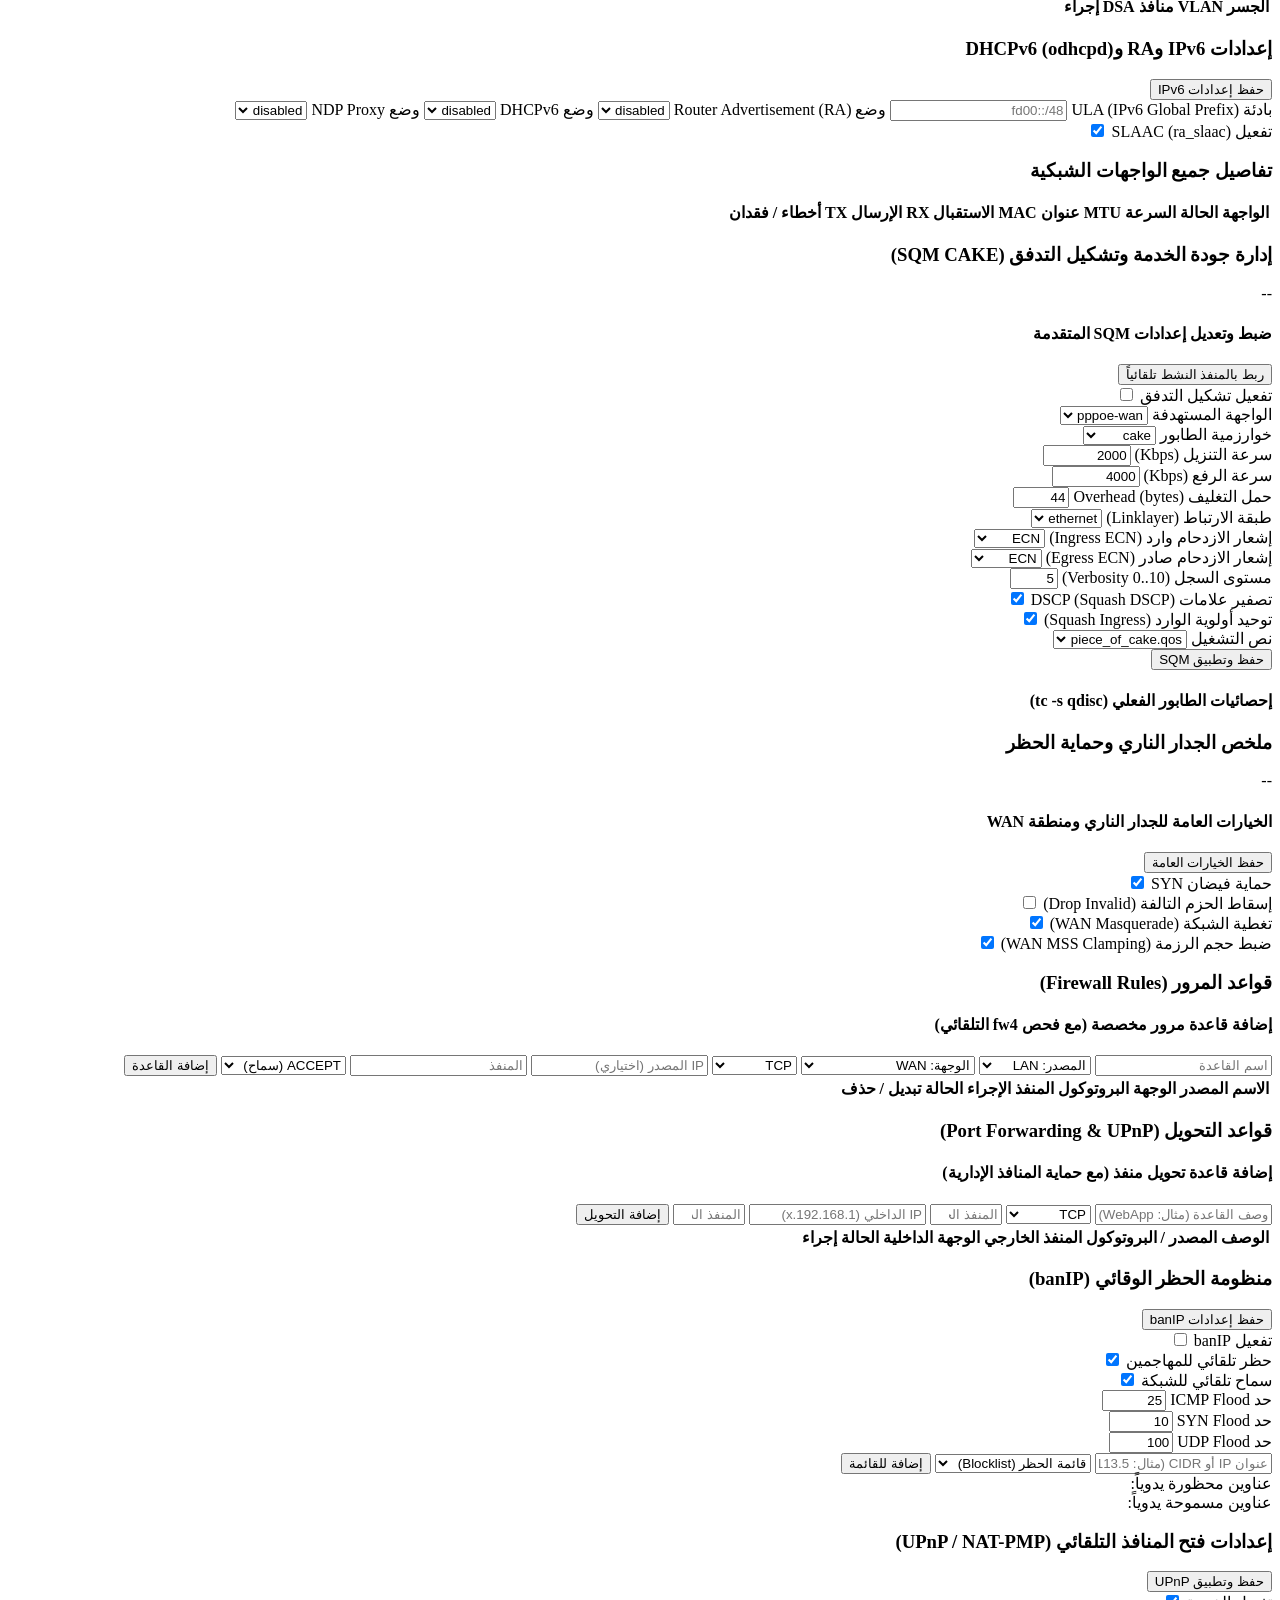
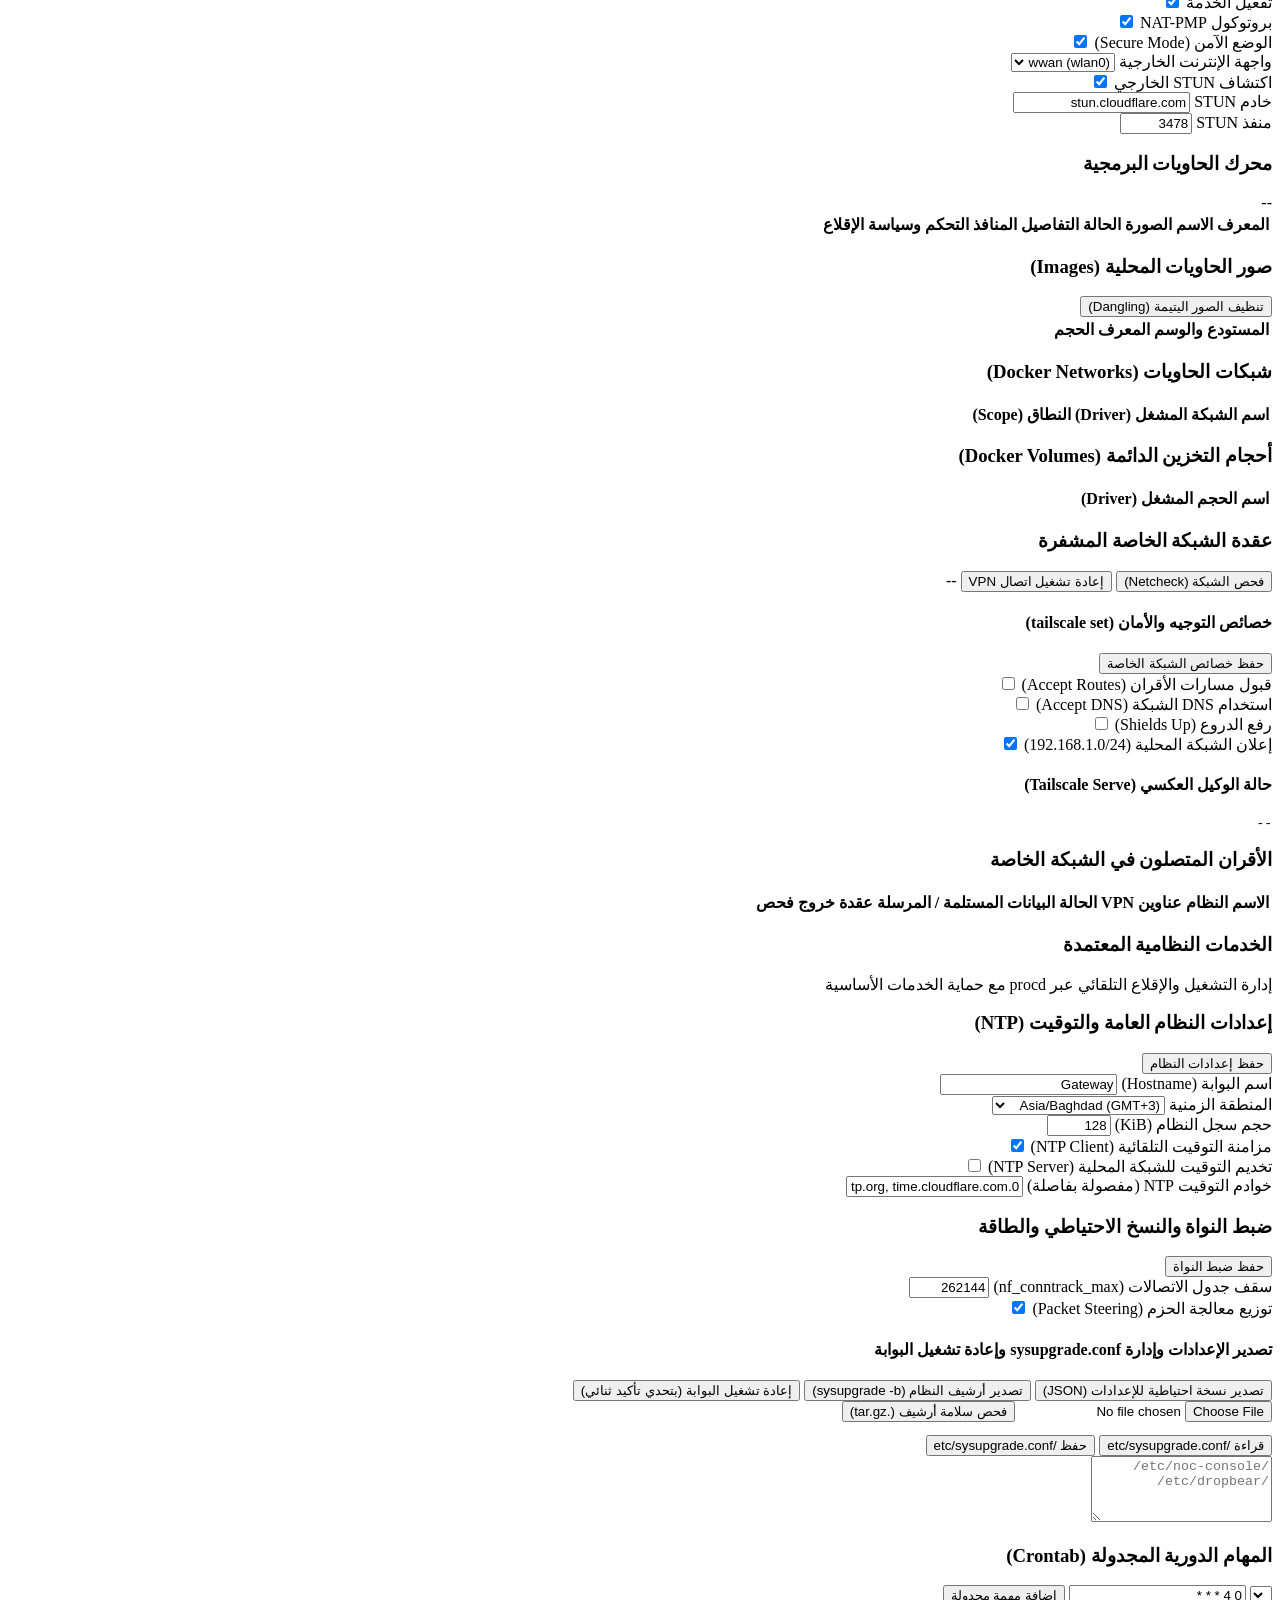
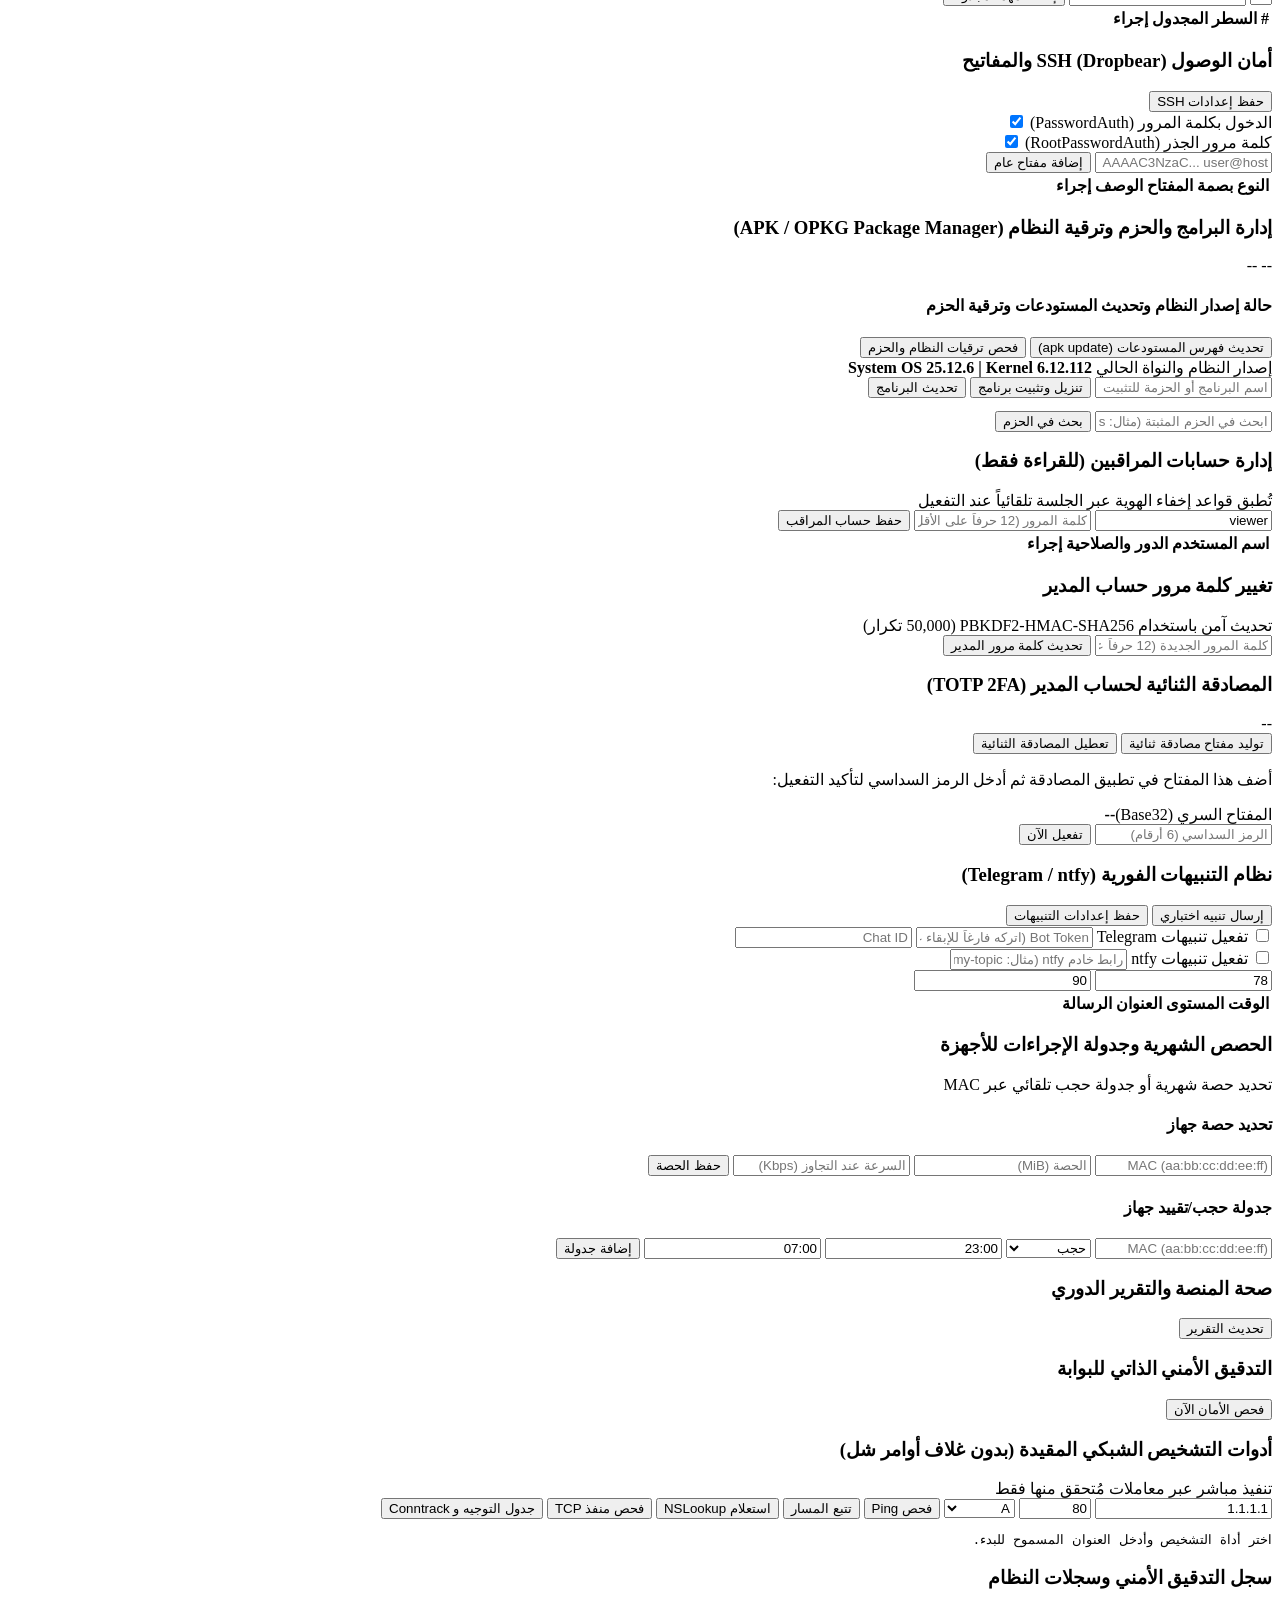
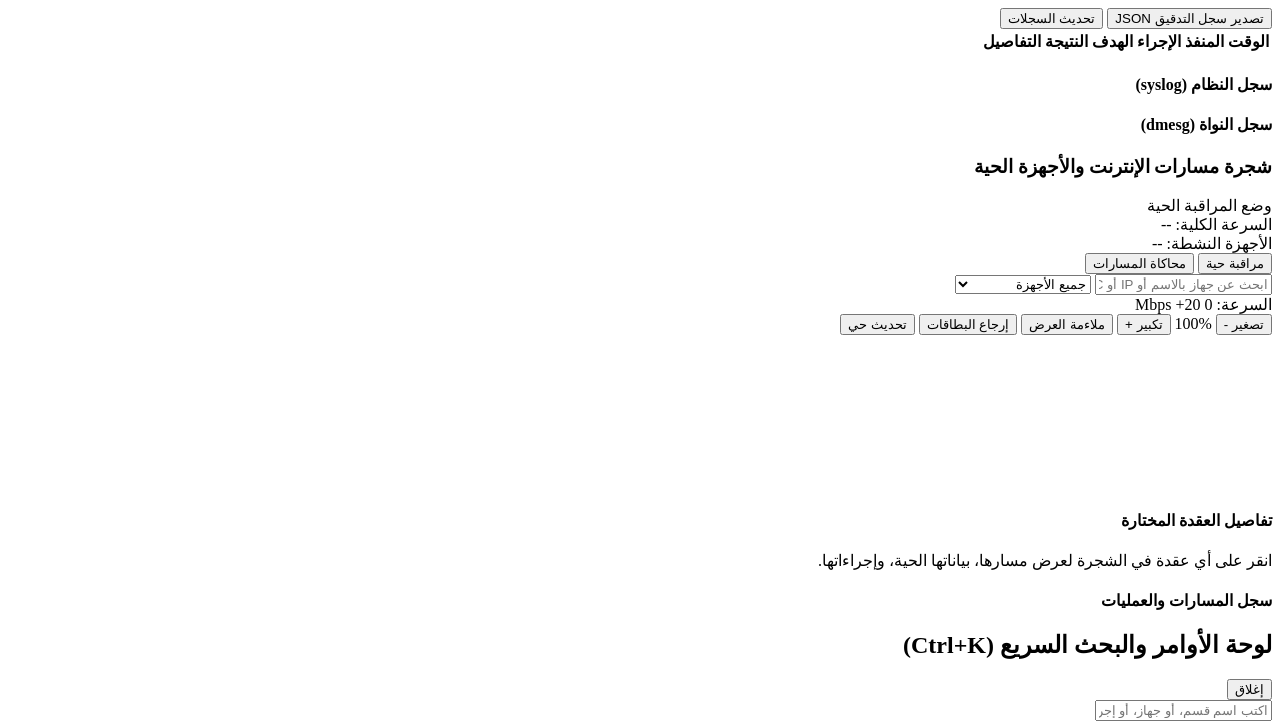
==== commit f78342ab: "feat(phase3b): add Network/VLAN/Bridge/DSA/IPv6 management, validation, and transactional rollback w" ====
--- a/frontend/index.html
+++ b/frontend/index.html
@@ -1153,6 +1153,88 @@
             </div>
           </article>
 
+          <article class="card admin-only">
+            <div class="card-head">
+              <h3>إدارة واجهات الشبكة وVLAN وBridge / DSA</h3>
+              <button type="button" id="btnSaveUciIface" class="btn btn-primary btn-sm">حفظ الواجهة</button>
+            </div>
+            <div class="inline-form">
+              <input type="text" id="uciIfaceNameInput" class="form-input mono" placeholder="اسم الواجهة (مثال: guest أو vlan10)" />
+              <select id="uciIfaceProtoSelect" class="form-input">
+                <option value="static">static</option>
+                <option value="dhcp">dhcp</option>
+                <option value="dhcpv6">dhcpv6</option>
+                <option value="pppoe">pppoe</option>
+                <option value="none">none</option>
+              </select>
+              <input type="text" id="uciIfaceDevInput" class="form-input mono" placeholder="الجهاز (مثال: br-lan.10)" />
+              <input type="text" id="uciIfaceIpInput" class="form-input mono" placeholder="IPv4 (مثال: 10.10.10.1)" />
+              <input type="text" id="uciIfaceMaskInput" class="form-input mono" value="255.255.255.0" />
+            </div>
+            <div class="table-scroll">
+              <table class="data-table">
+                <thead><tr><th>الاسم</th><th>البروتوكول</th><th>الجهاز</th><th>IPv4</th><th>IPv6</th><th>إجراء</th></tr></thead>
+                <tbody id="uciInterfacesBody"></tbody>
+              </table>
+            </div>
+            <div class="inset-panel">
+              <div class="card-head">
+                <h4>توزيع منافذ Bridge-VLAN (DSA)</h4>
+                <button type="button" id="btnSaveBridgeVlan" class="btn btn-primary btn-sm">حفظ Bridge-VLAN</button>
+              </div>
+              <div class="inline-form">
+                <input type="text" id="bvDeviceInput" class="form-input mono" value="br-lan" placeholder="الجسر (br-lan)" />
+                <input type="number" id="bvVlanInput" class="form-input mono" min="1" max="4094" placeholder="VLAN ID (1..4094)" />
+                <input type="text" id="bvPortsInput" class="form-input mono" placeholder="المنافذ (مثال: lan1:u, lan2:t, eth1:t*)" />
+              </div>
+              <div class="table-scroll">
+                <table class="data-table">
+                  <thead><tr><th>الجسر</th><th>VLAN</th><th>منافذ DSA</th><th>إجراء</th></tr></thead>
+                  <tbody id="bridgeVlansBody"></tbody>
+                </table>
+              </div>
+            </div>
+          </article>
+
+          <article class="card admin-only">
+            <div class="card-head">
+              <h3>إعدادات IPv6 وRA وDHCPv6 (odhcpd)</h3>
+              <button type="button" id="btnSaveIpv6" class="btn btn-primary btn-sm">حفظ إعدادات IPv6</button>
+            </div>
+            <div class="form-row-2">
+              <label class="field-label">بادئة ULA (IPv6 Global Prefix)
+                <input type="text" id="ipv6UlaInput" class="form-input mono" placeholder="fd00::/48" />
+              </label>
+              <label class="field-label">وضع Router Advertisement (RA)
+                <select id="ipv6RaSelect" class="form-input">
+                  <option value="disabled">disabled</option>
+                  <option value="server">server</option>
+                  <option value="relay">relay</option>
+                  <option value="hybrid">hybrid</option>
+                </select>
+              </label>
+              <label class="field-label">وضع DHCPv6
+                <select id="ipv6Dhcpv6Select" class="form-input">
+                  <option value="disabled">disabled</option>
+                  <option value="server">server</option>
+                  <option value="relay">relay</option>
+                  <option value="hybrid">hybrid</option>
+                </select>
+              </label>
+              <label class="field-label">وضع NDP Proxy
+                <select id="ipv6NdpSelect" class="form-input">
+                  <option value="disabled">disabled</option>
+                  <option value="relay">relay</option>
+                  <option value="hybrid">hybrid</option>
+                </select>
+              </label>
+            </div>
+            <div class="toggle-item">
+              <span class="toggle-title">تفعيل SLAAC (ra_slaac)</span>
+              <label class="switch"><input type="checkbox" id="ipv6SlaacChk" checked /><span class="switch-slider"></span></label>
+            </div>
+          </article>
+
           <article class="card">
             <div class="card-head"><h3>تفاصيل جميع الواجهات الشبكية</h3></div>
             <div class="table-scroll">
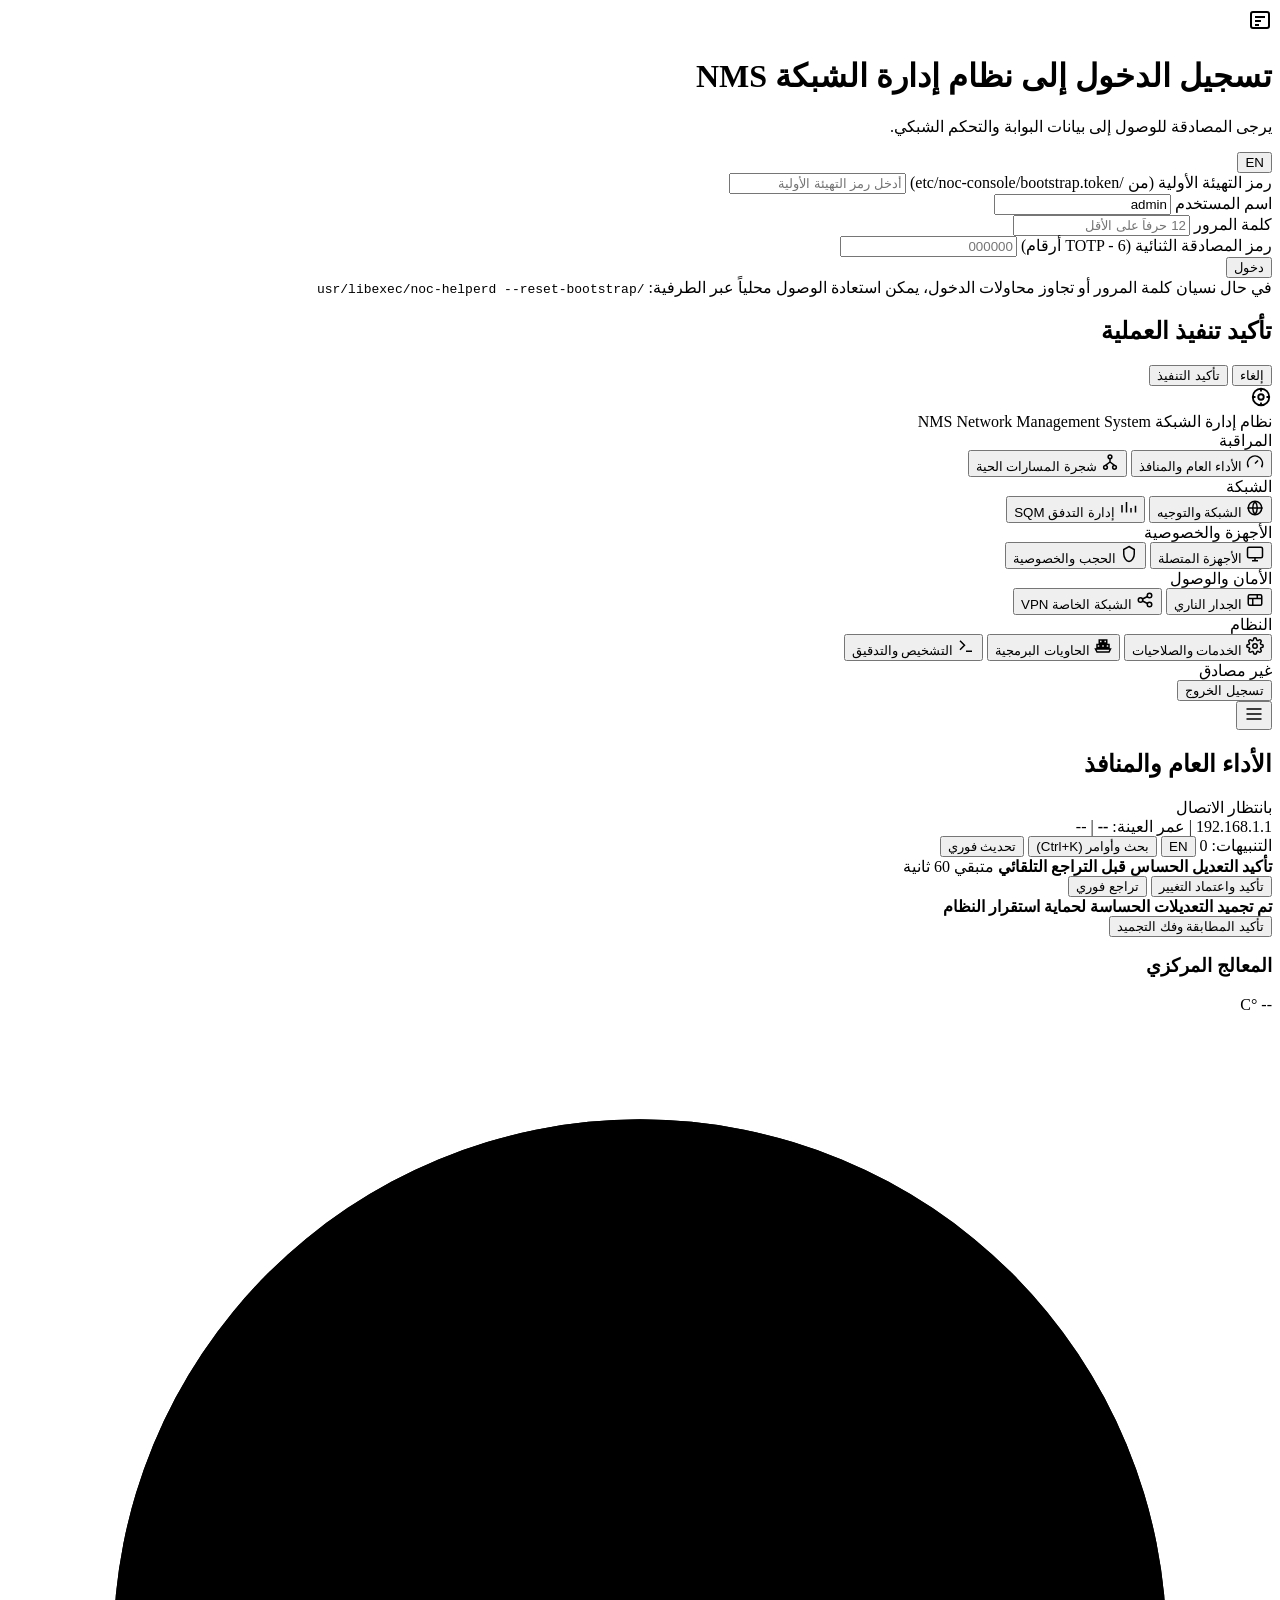
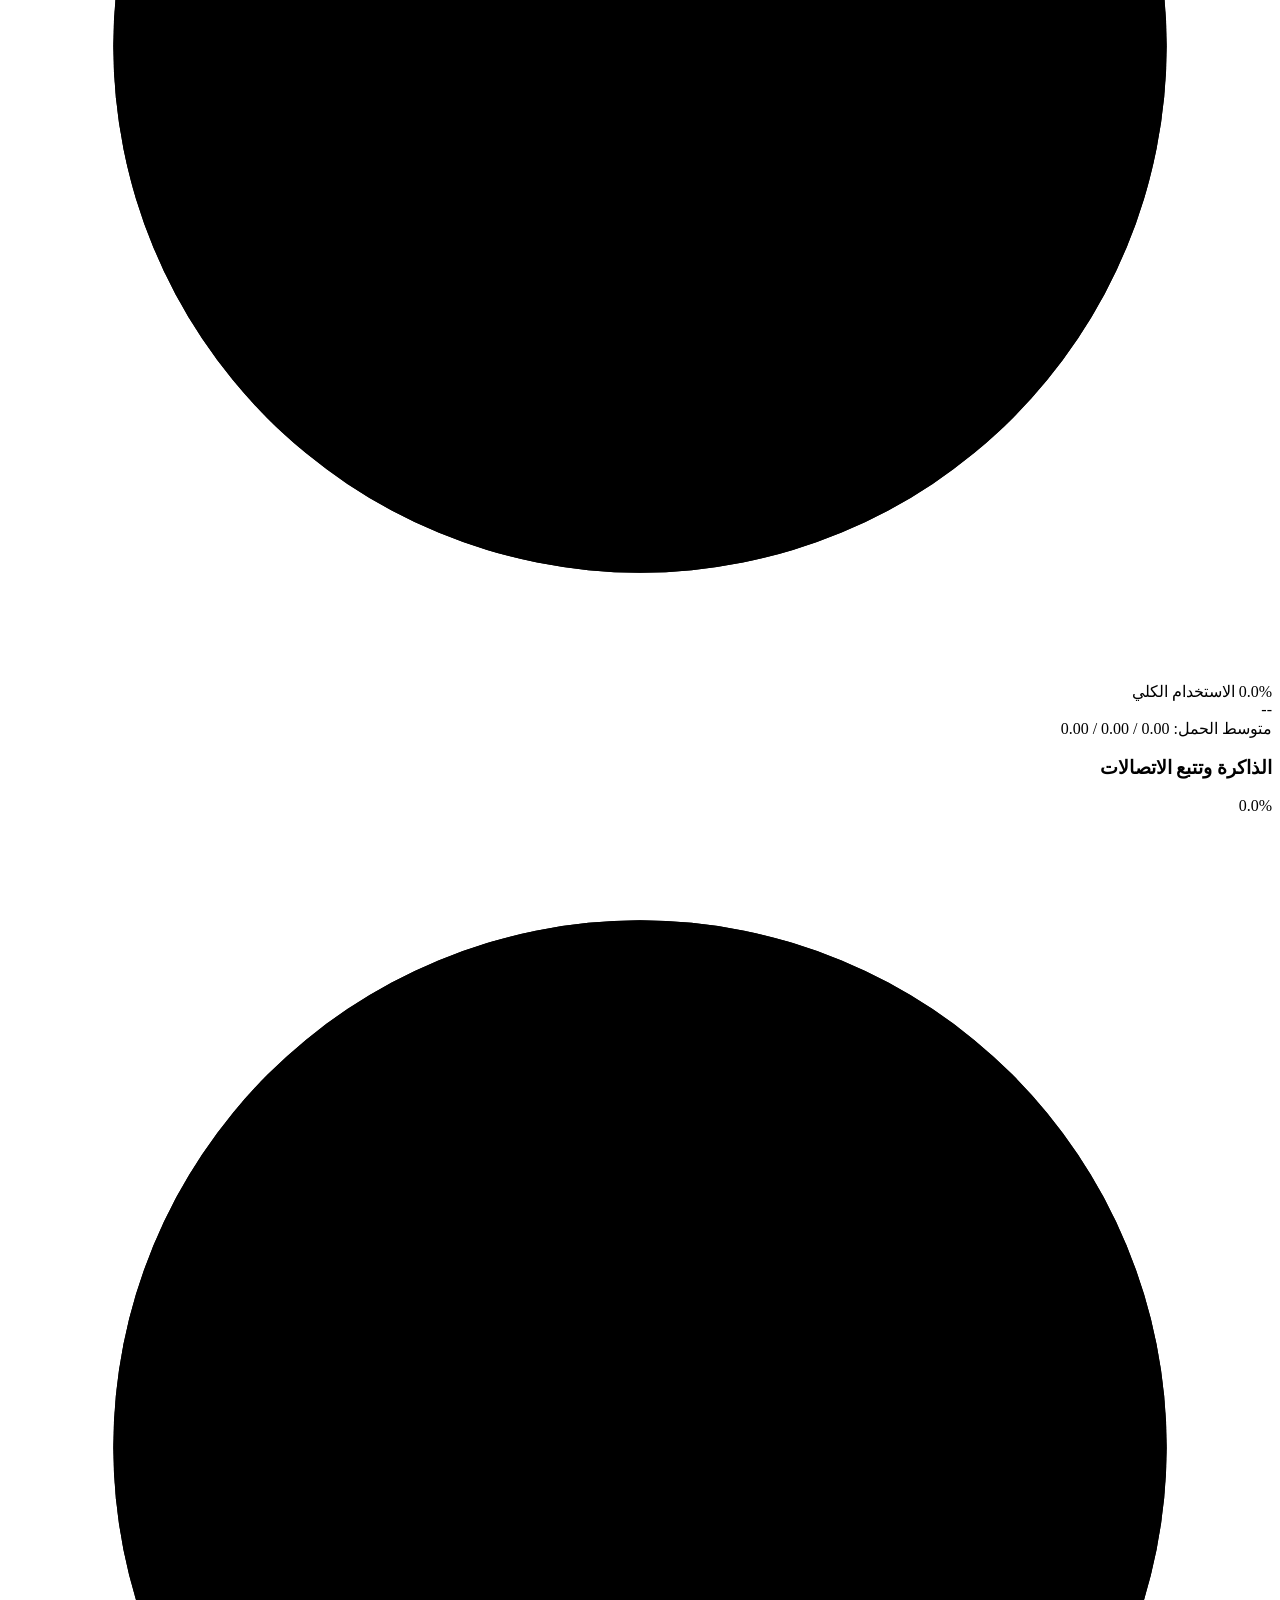
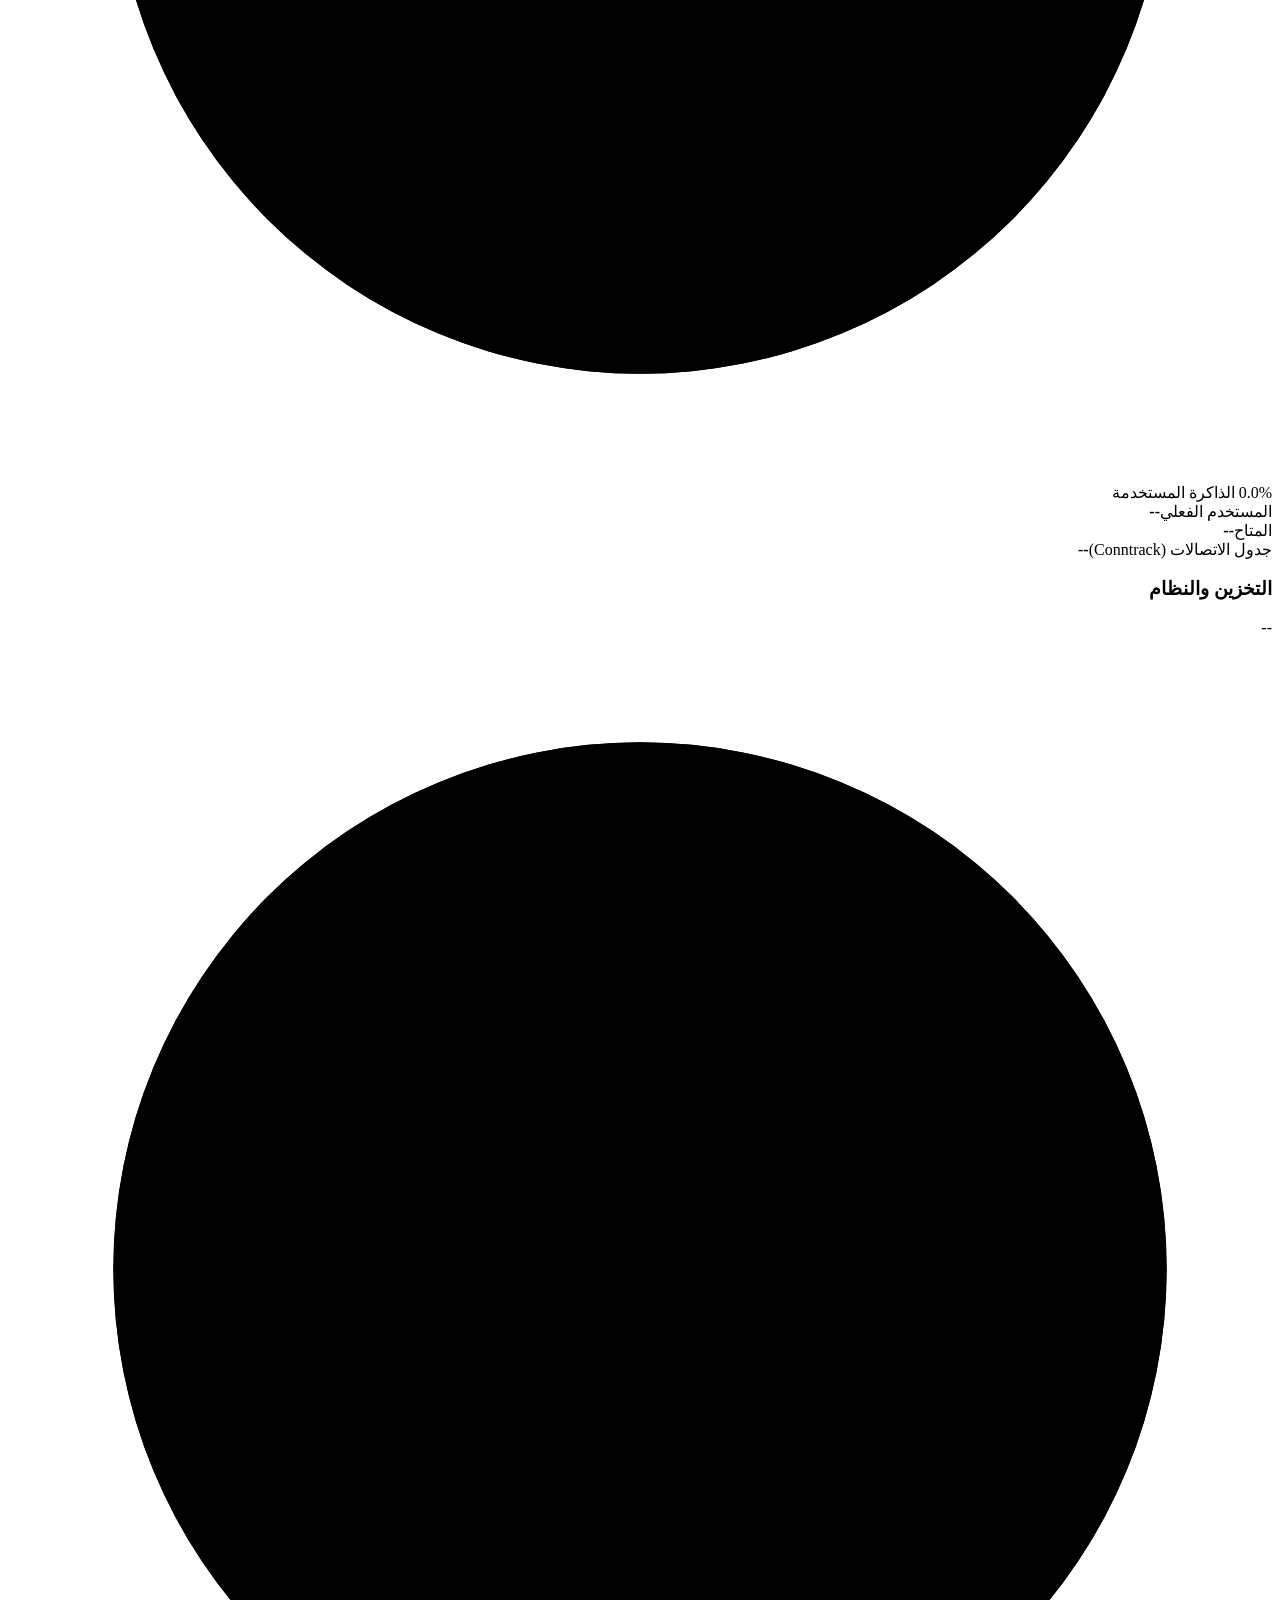
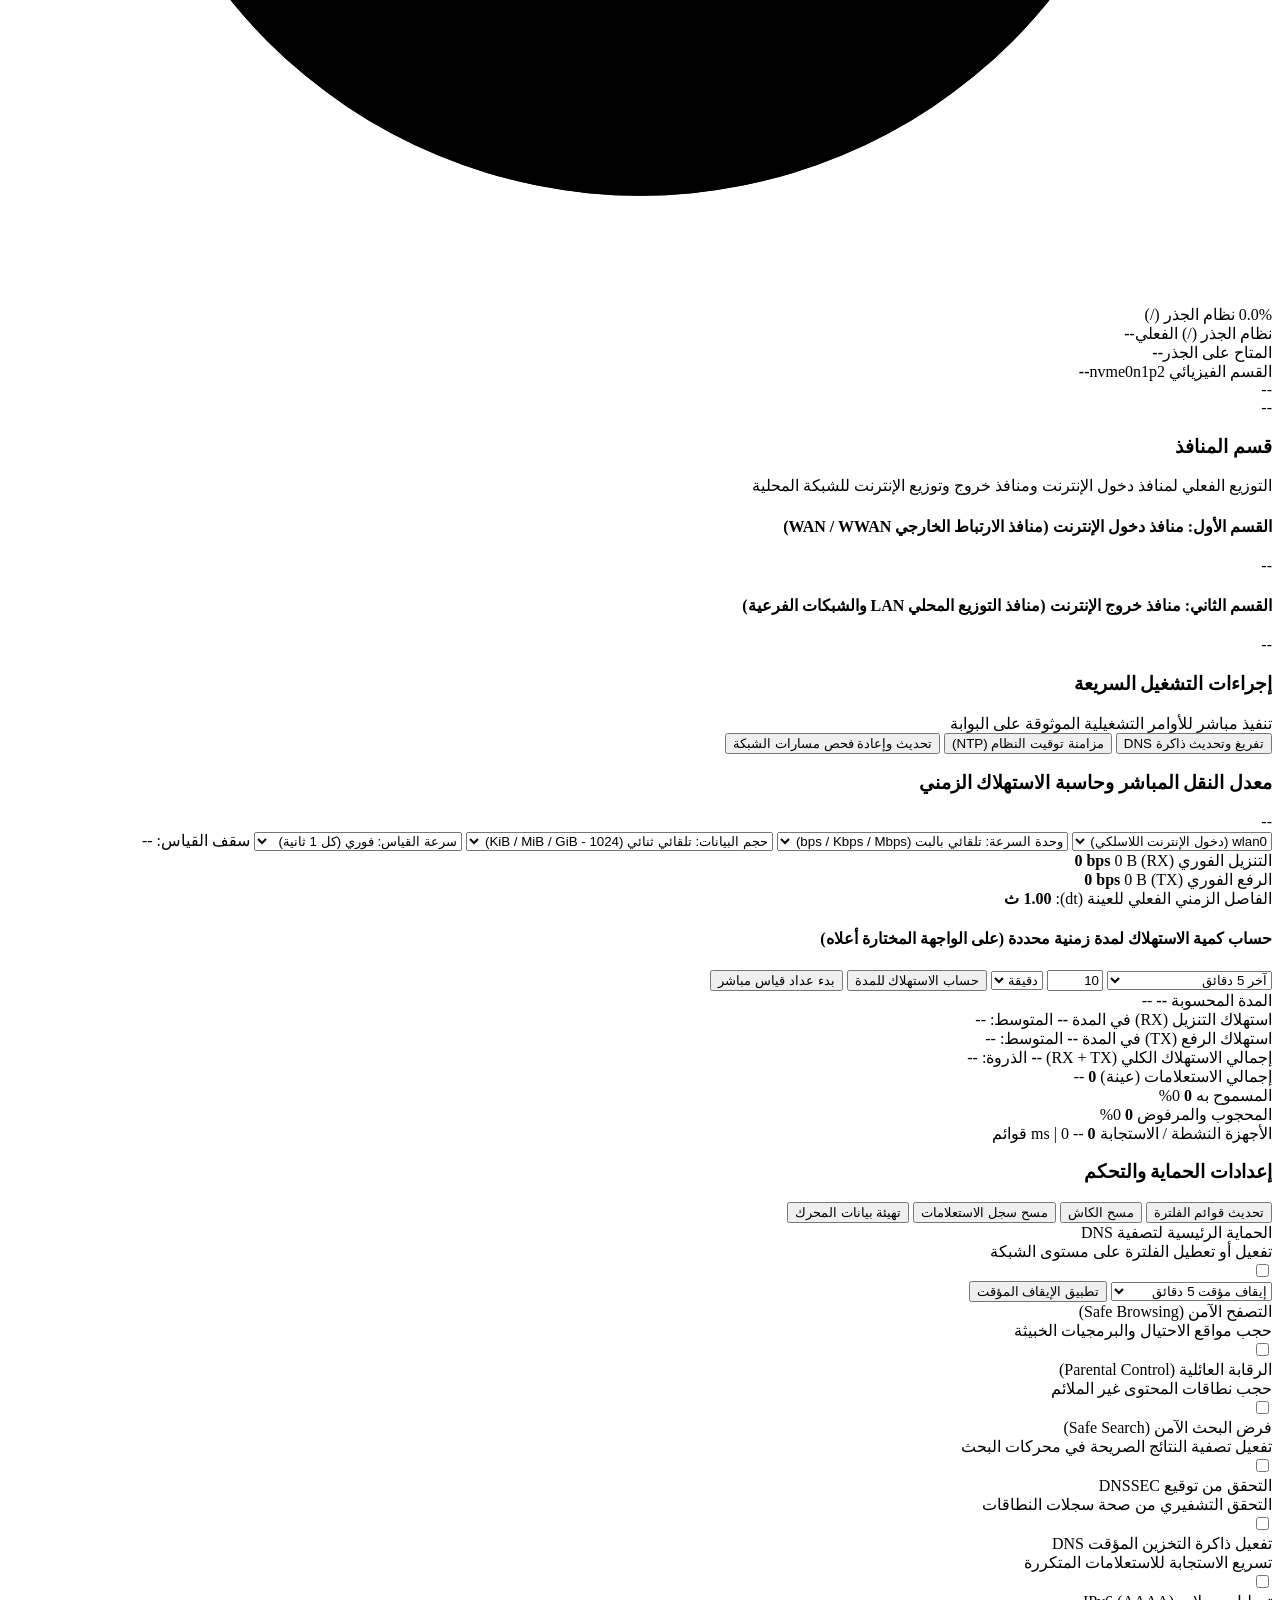
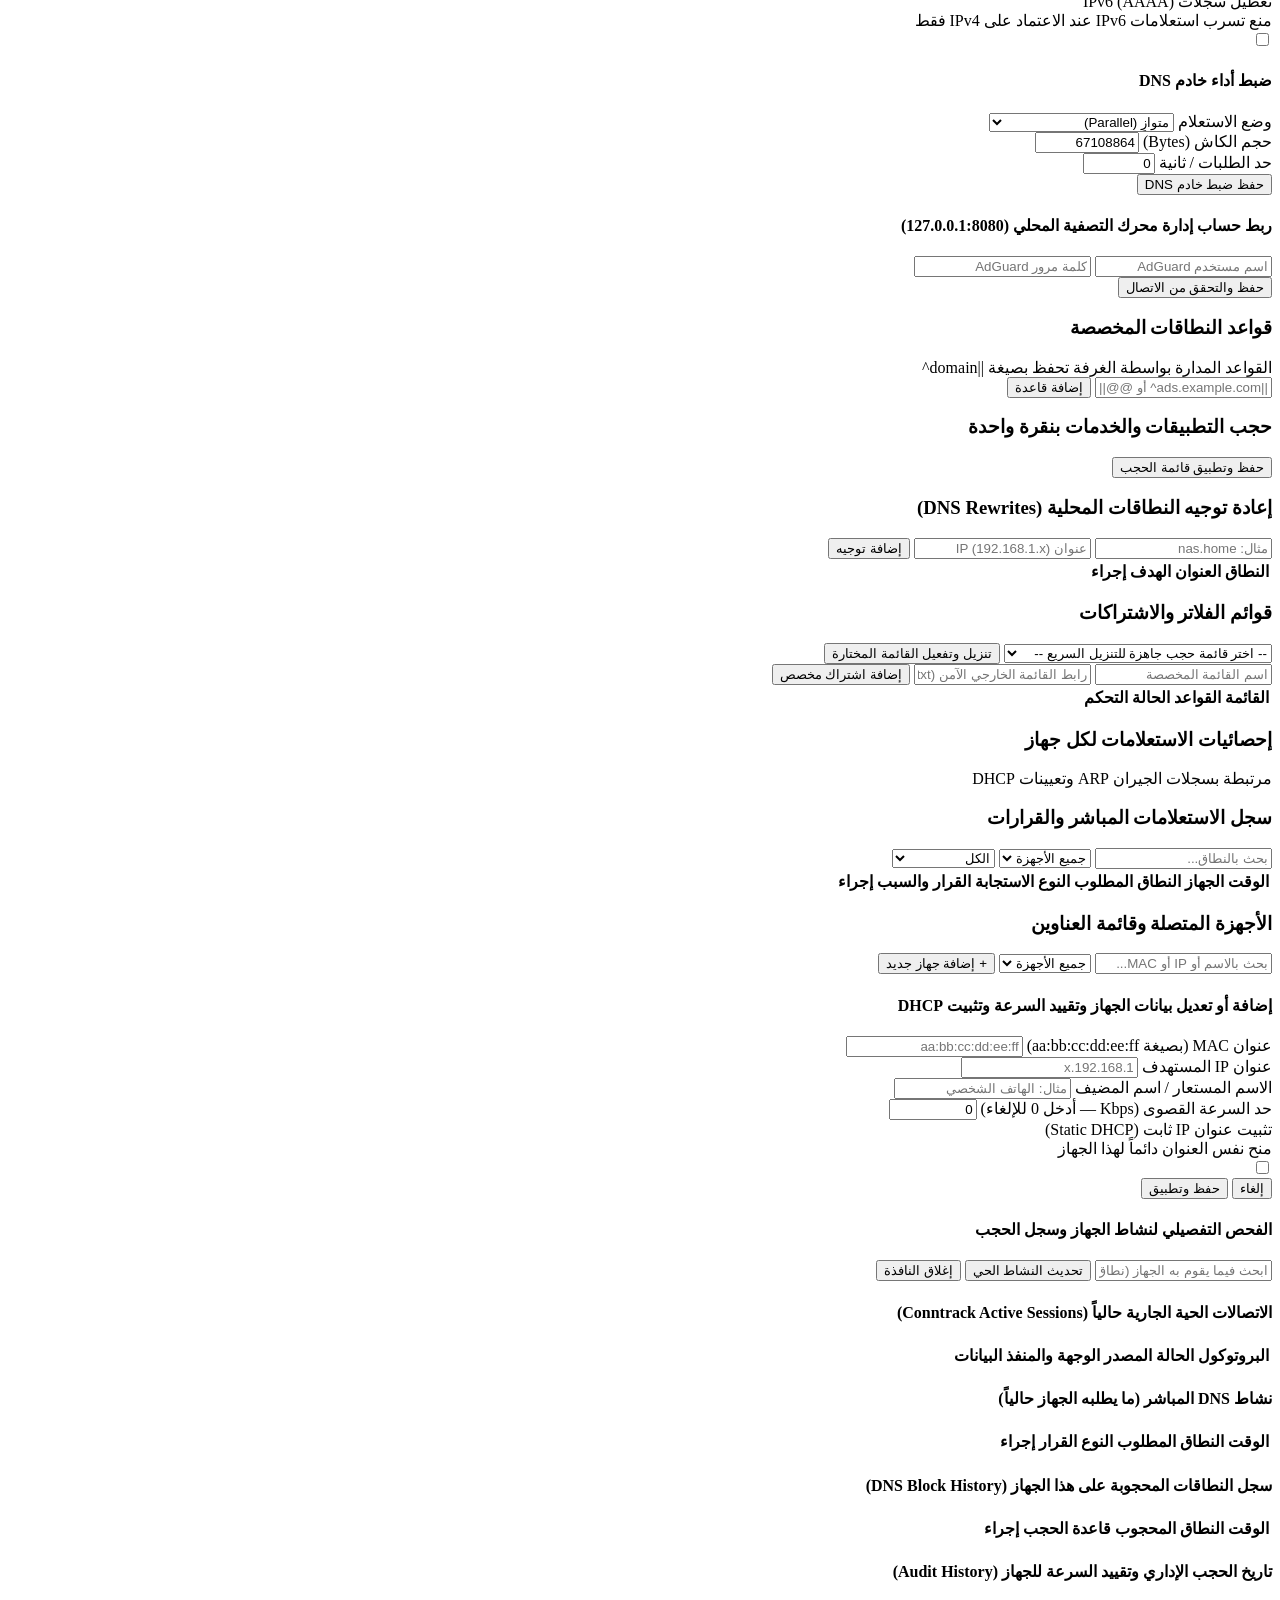
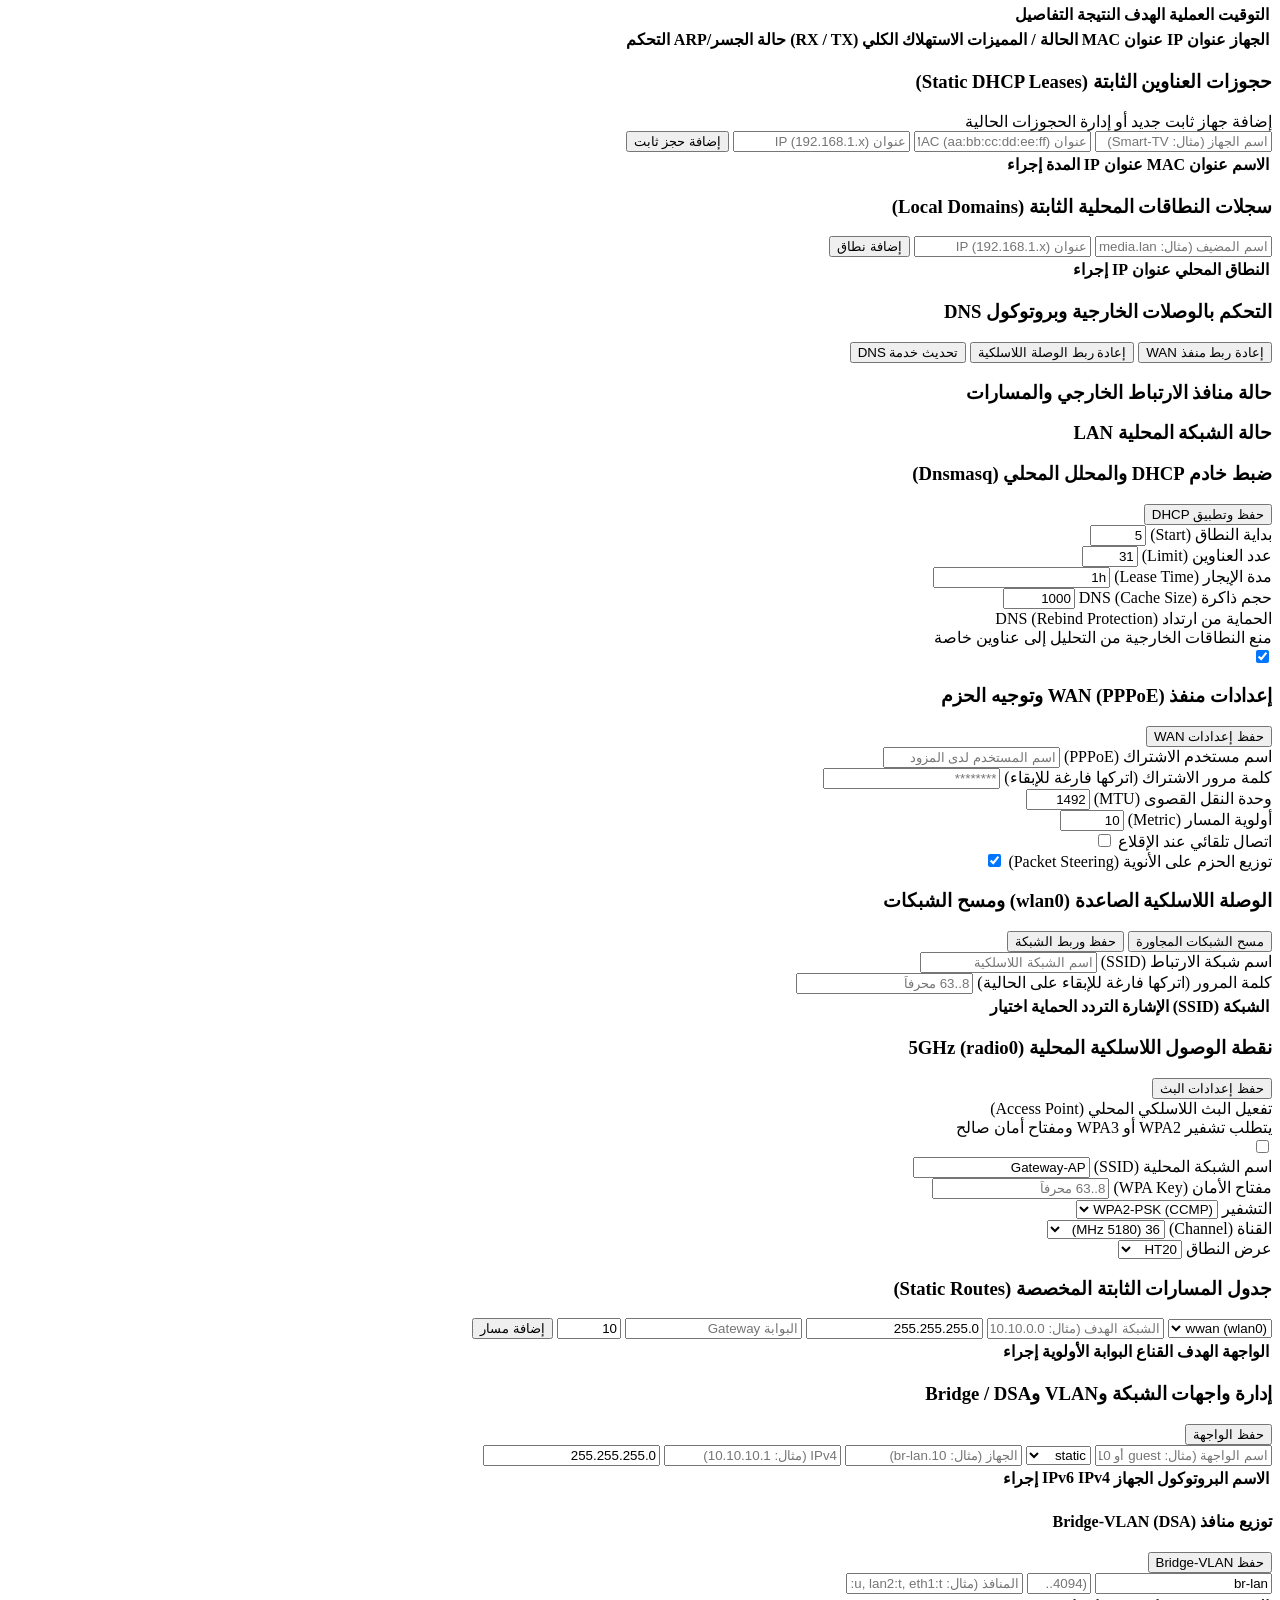
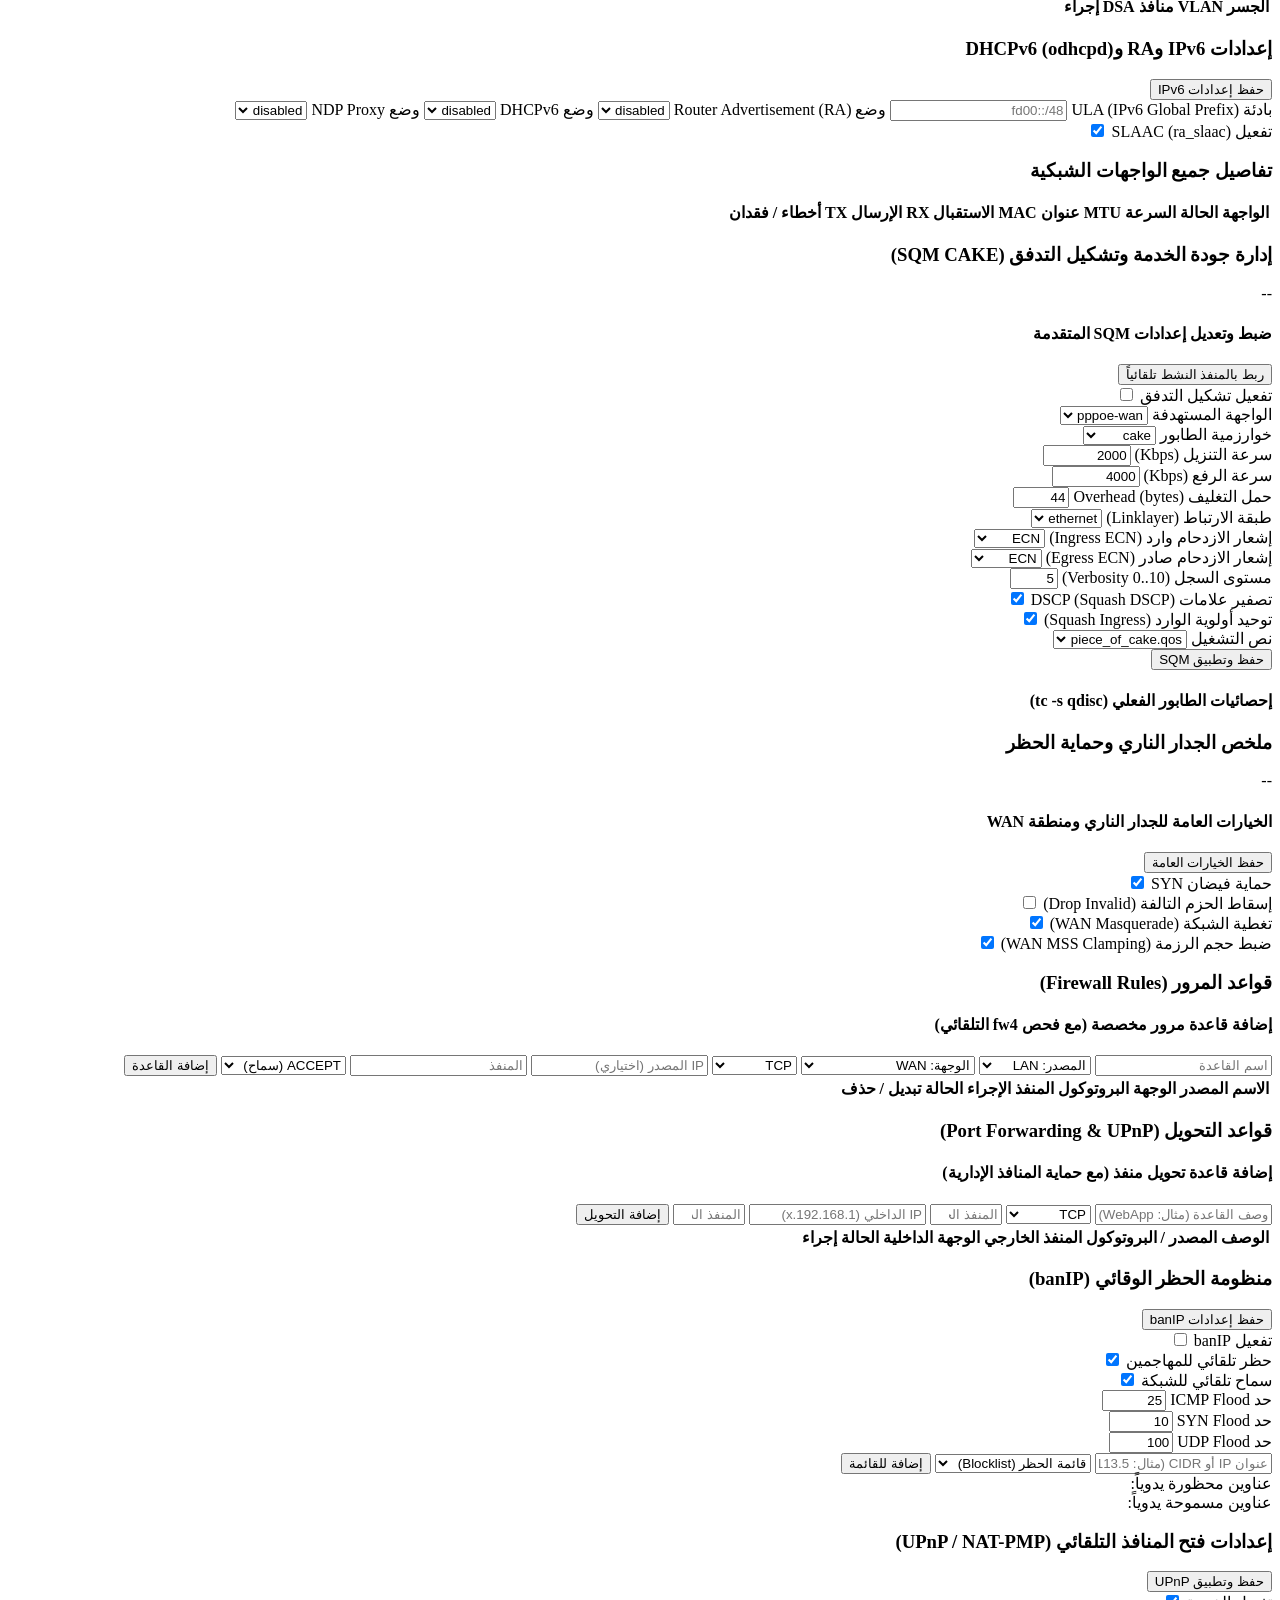
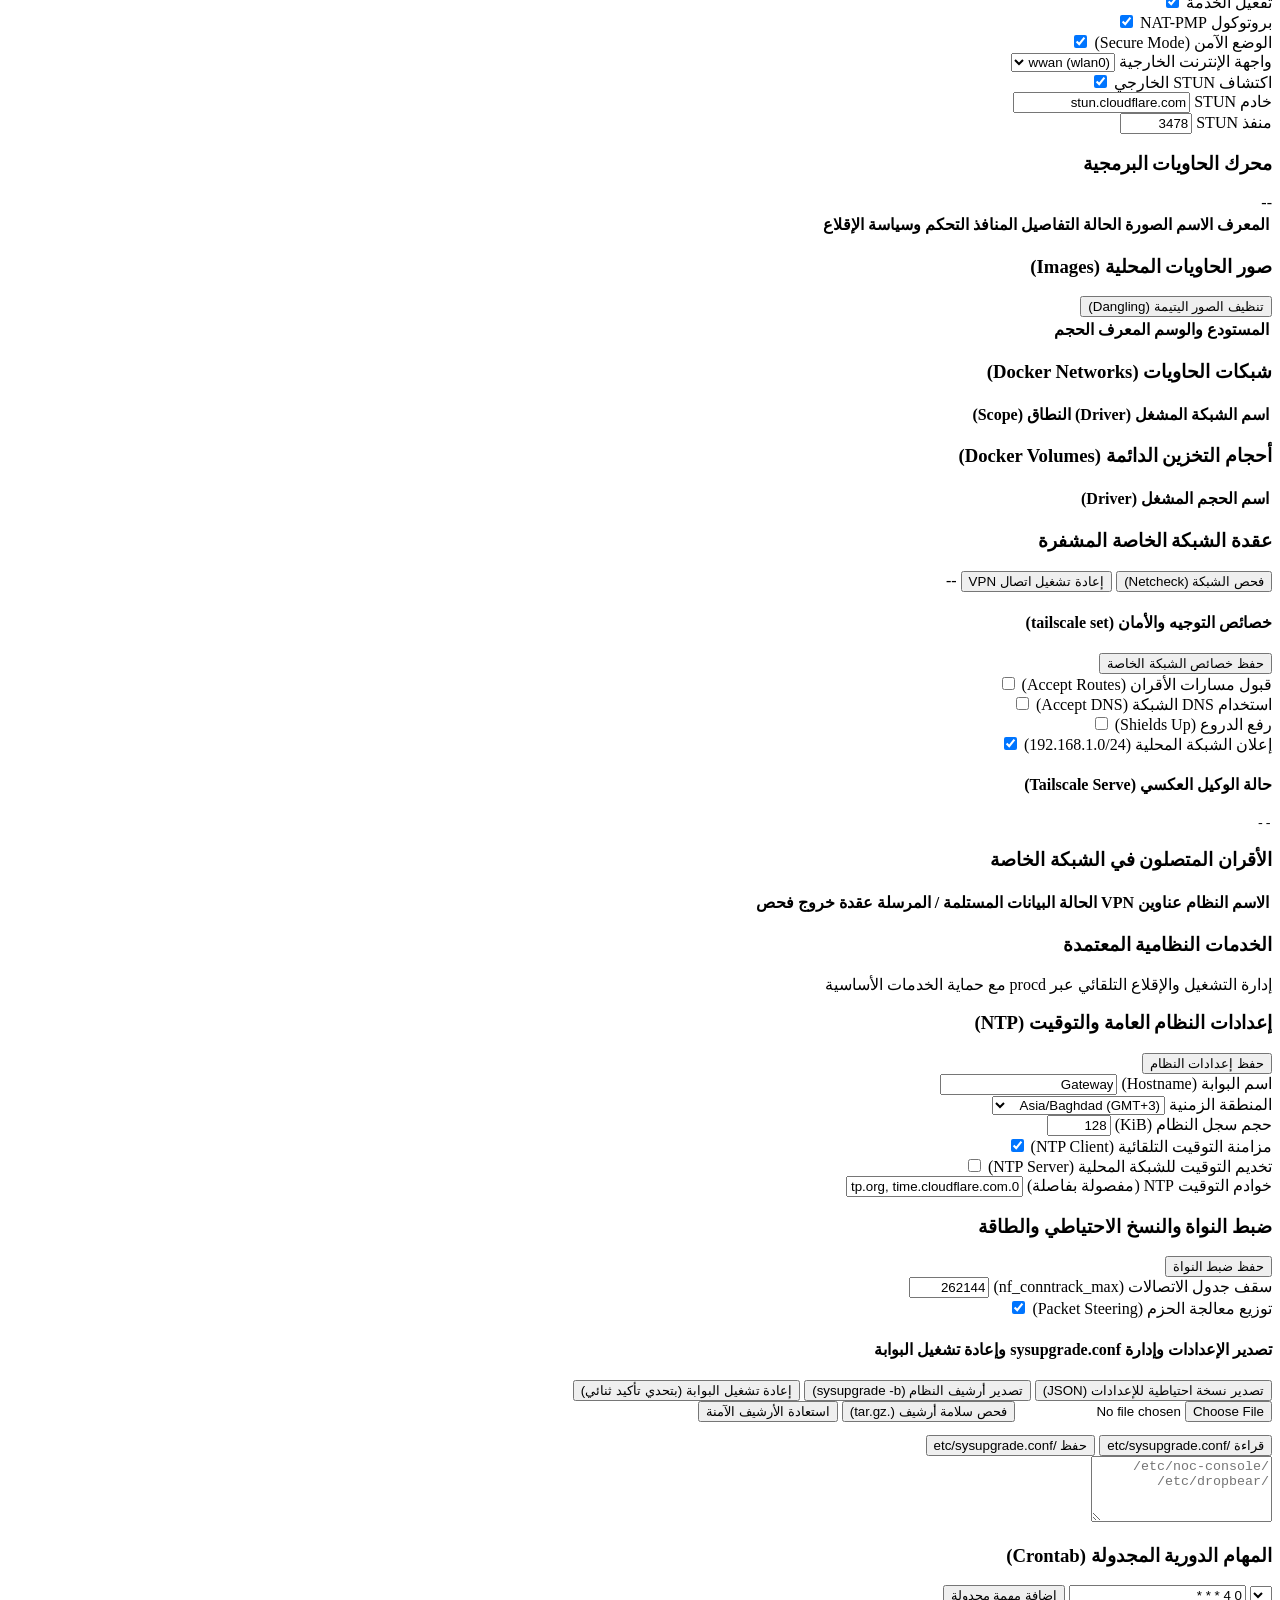
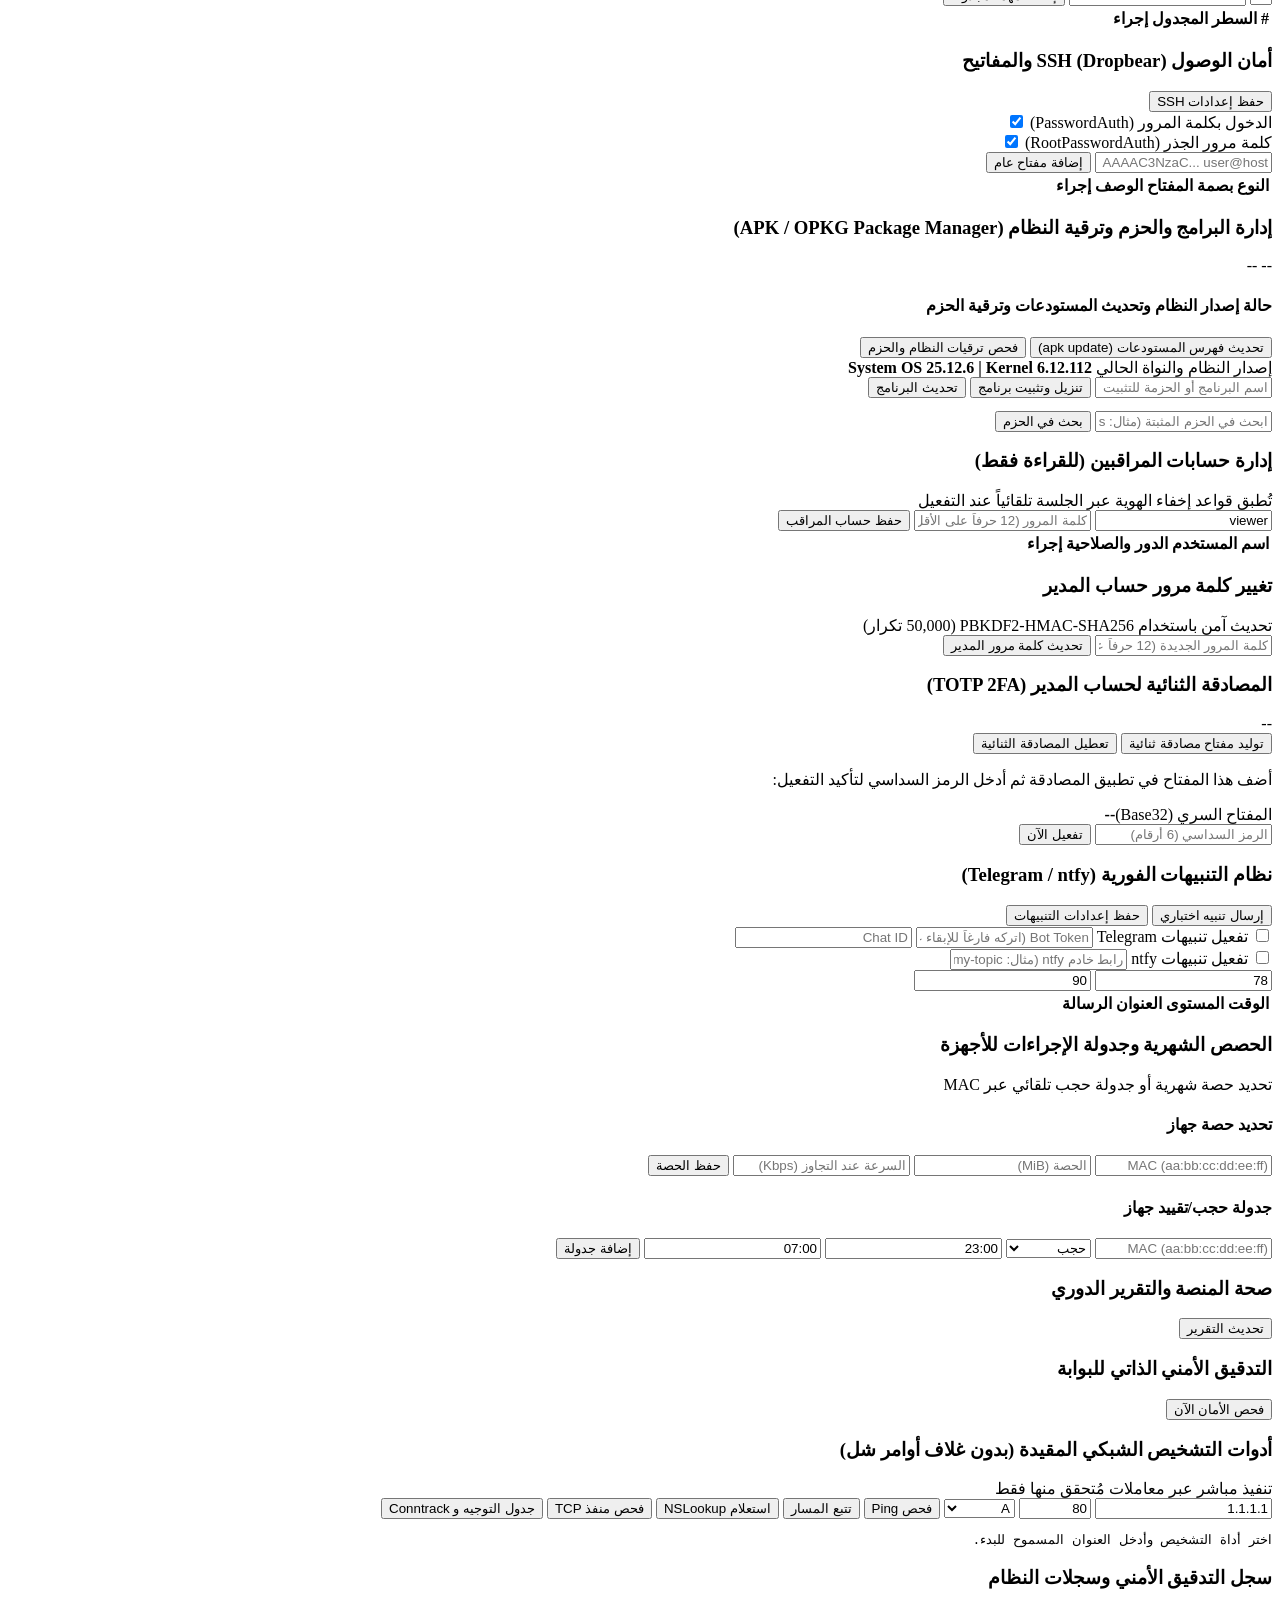
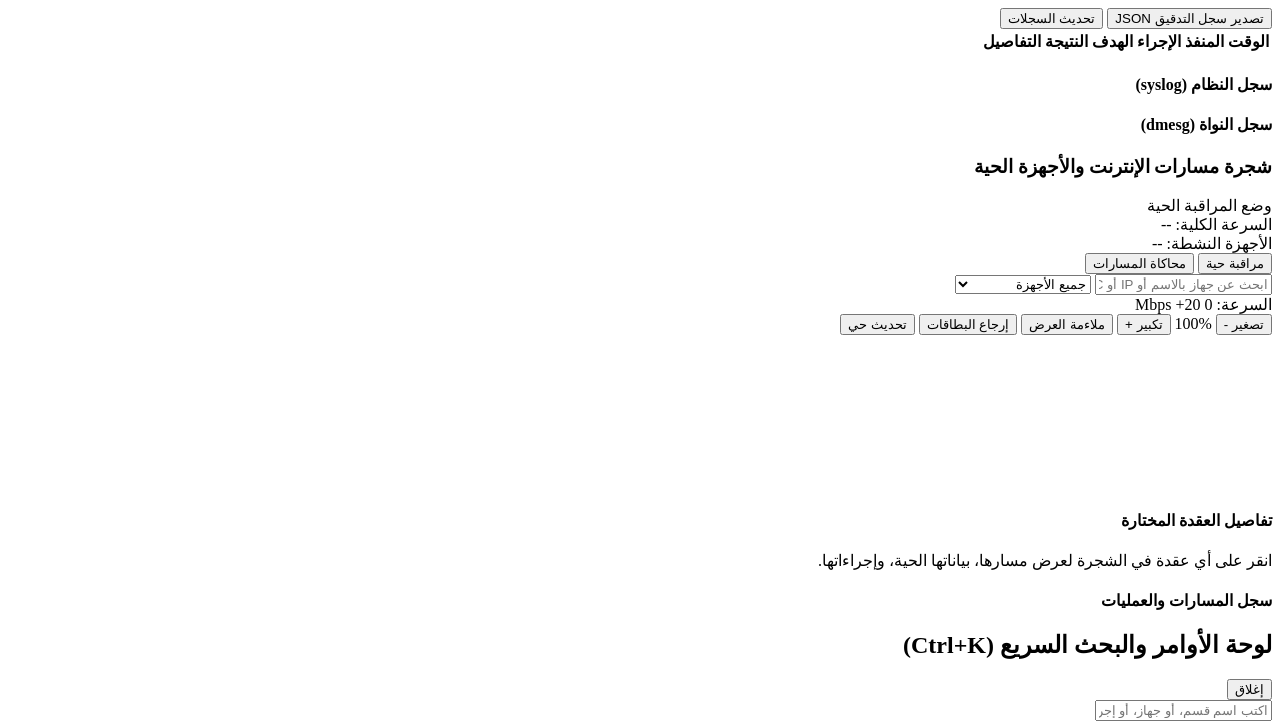
==== commit e3bb6132: "Phase 5C: Link safe backup restore button in frontend and complete UI parity" ====
--- a/frontend/index.html
+++ b/frontend/index.html
@@ -1793,6 +1793,7 @@
                 <div class="inline-form">
                   <input type="file" id="sysBackupValidateFile" accept=".tar.gz,.tgz" class="form-input" />
                   <button type="button" id="btnValidateSysBackup" class="btn btn-secondary btn-sm">فحص سلامة أرشيف (.tar.gz)</button>
+                  <button type="button" id="btnRestoreBackupArchive" class="btn btn-warning btn-sm">استعادة الأرشيف الآمنة</button>
                 </div>
                 <pre id="sysBackupStatusPre" class="log-pre mono hidden"></pre>
                 <div class="inline-form">
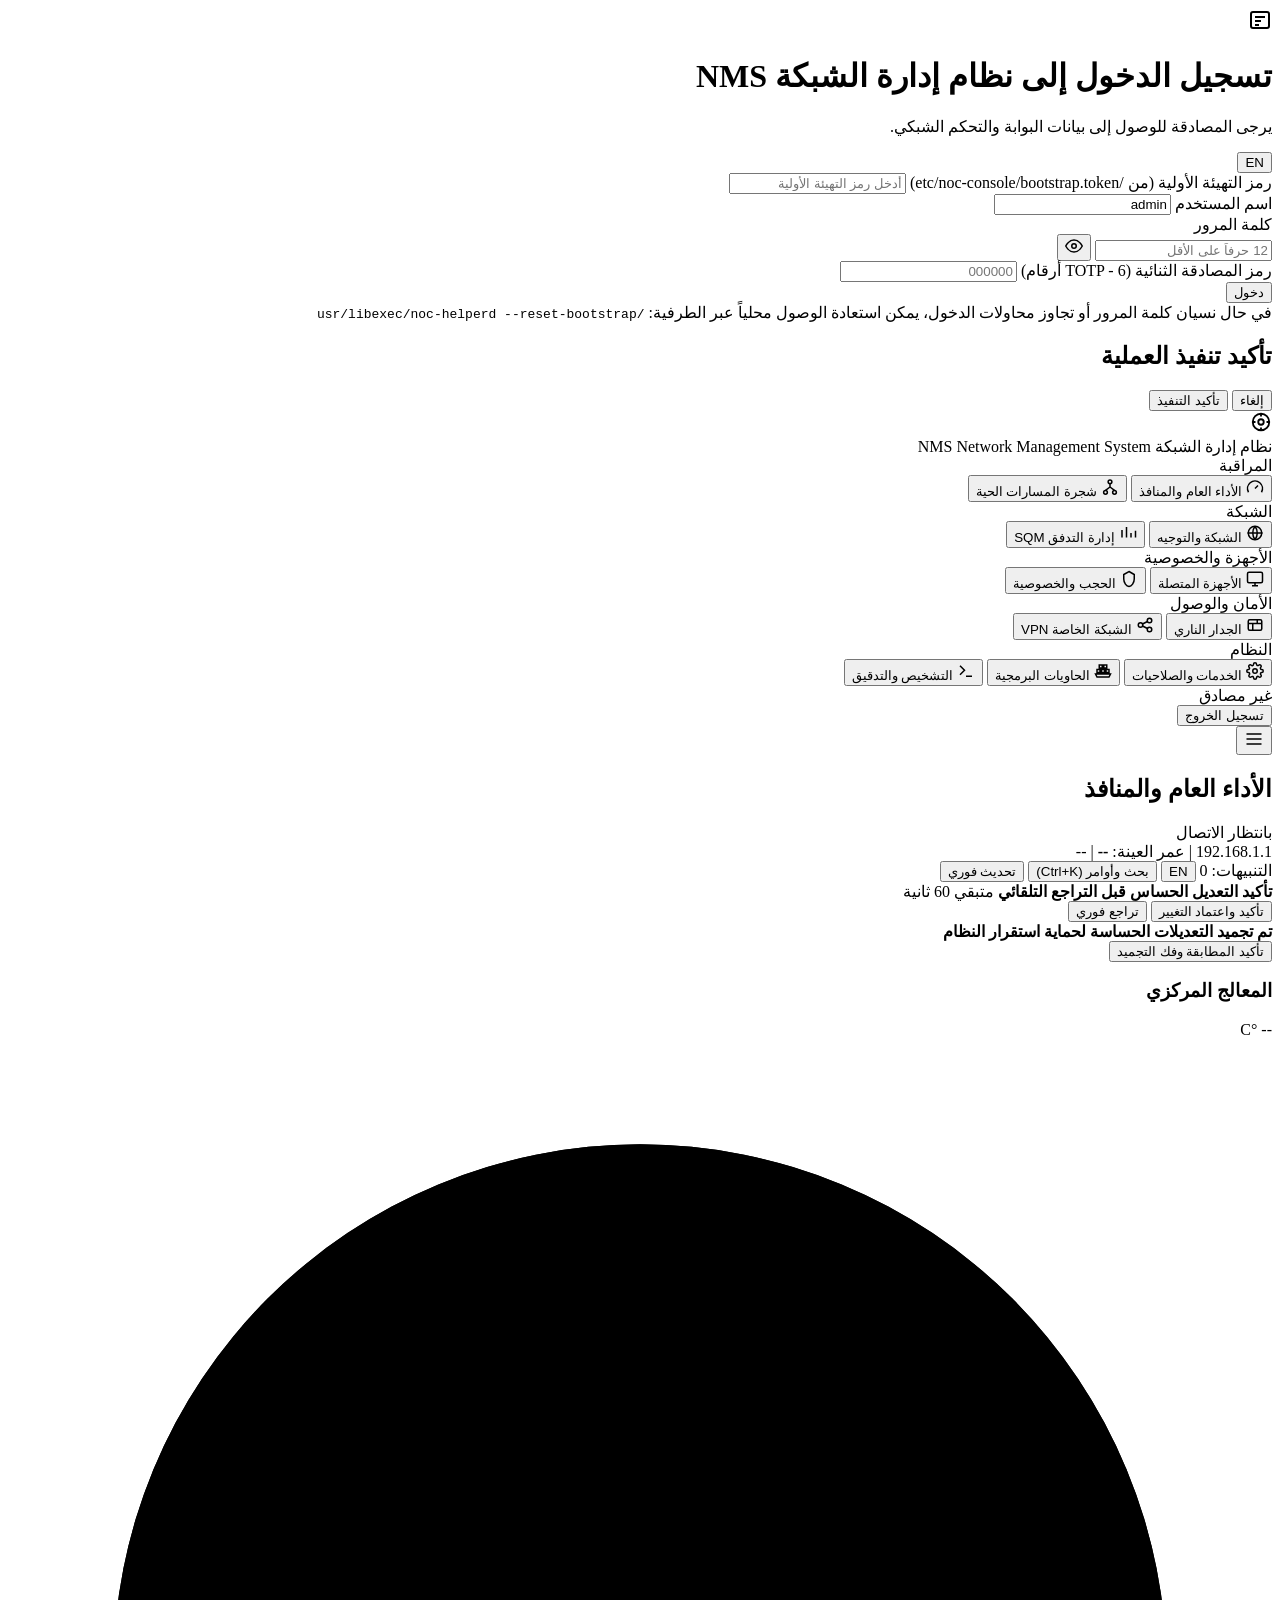
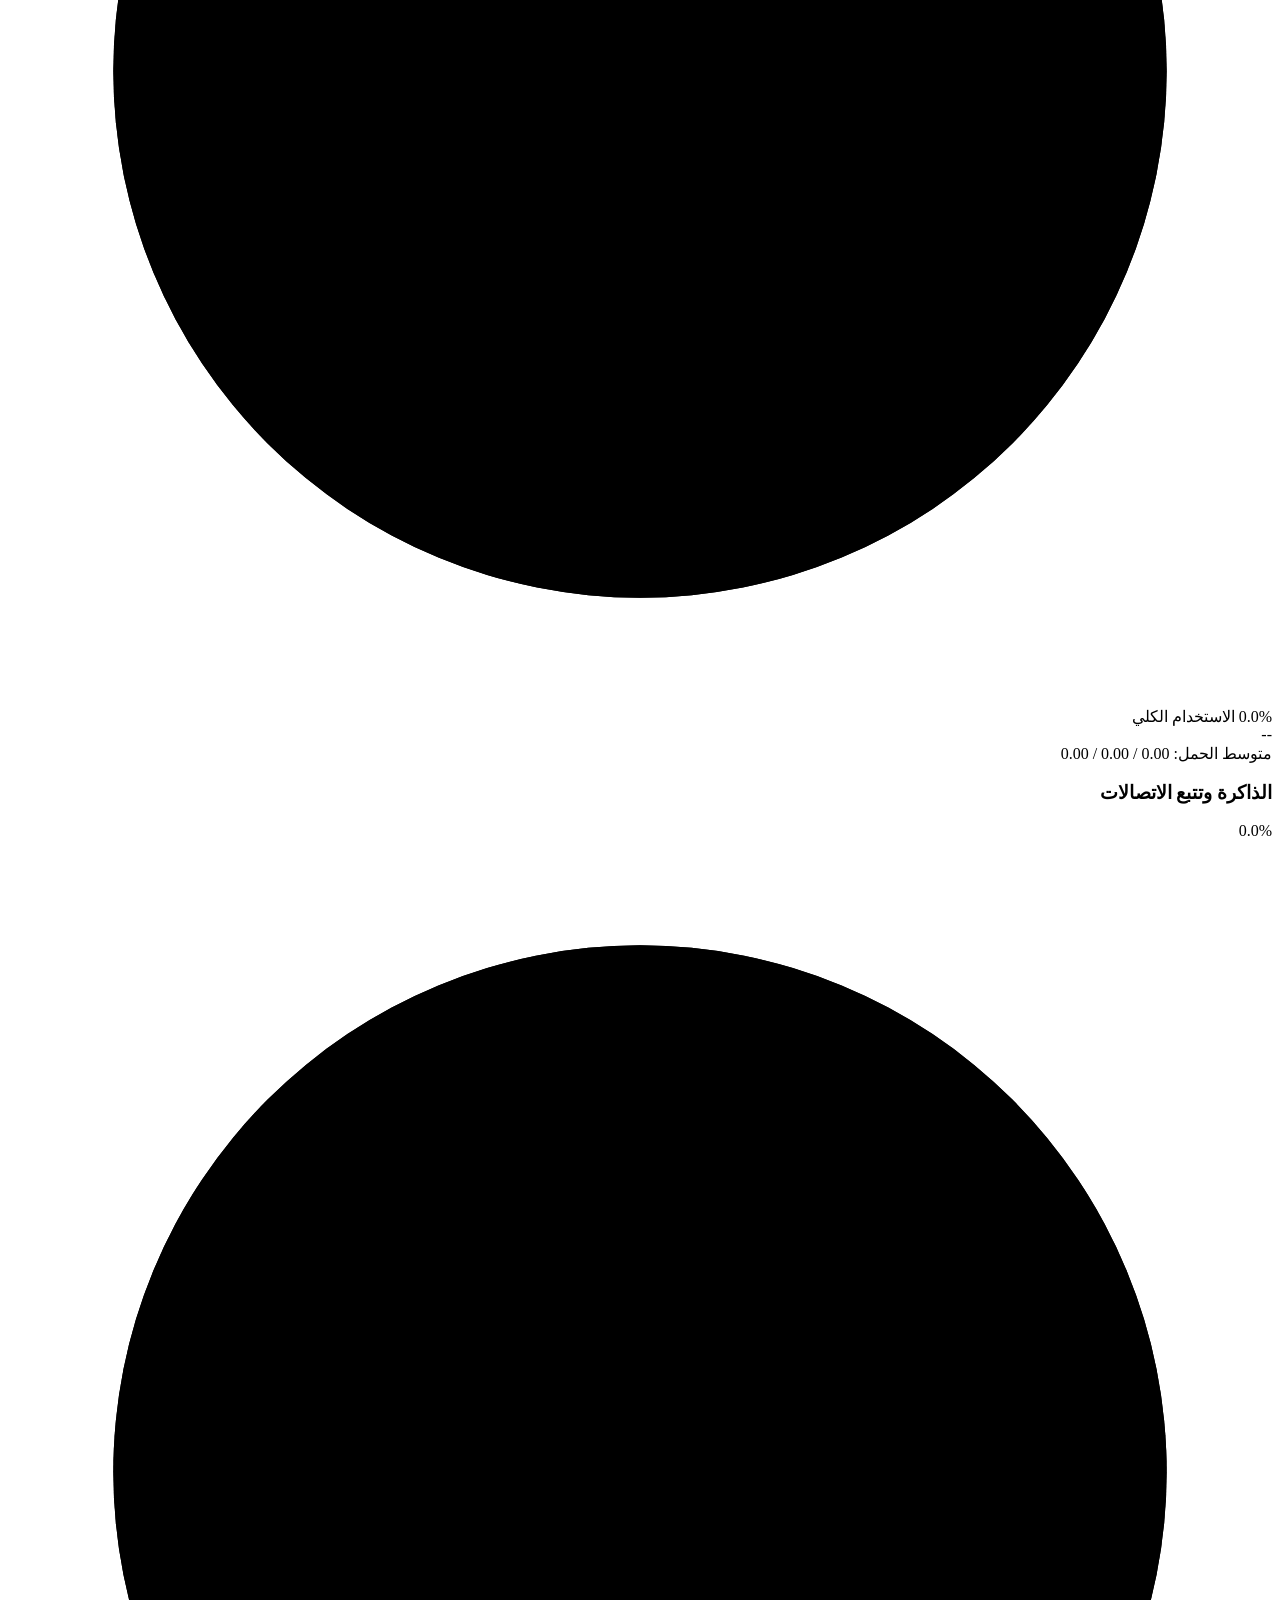
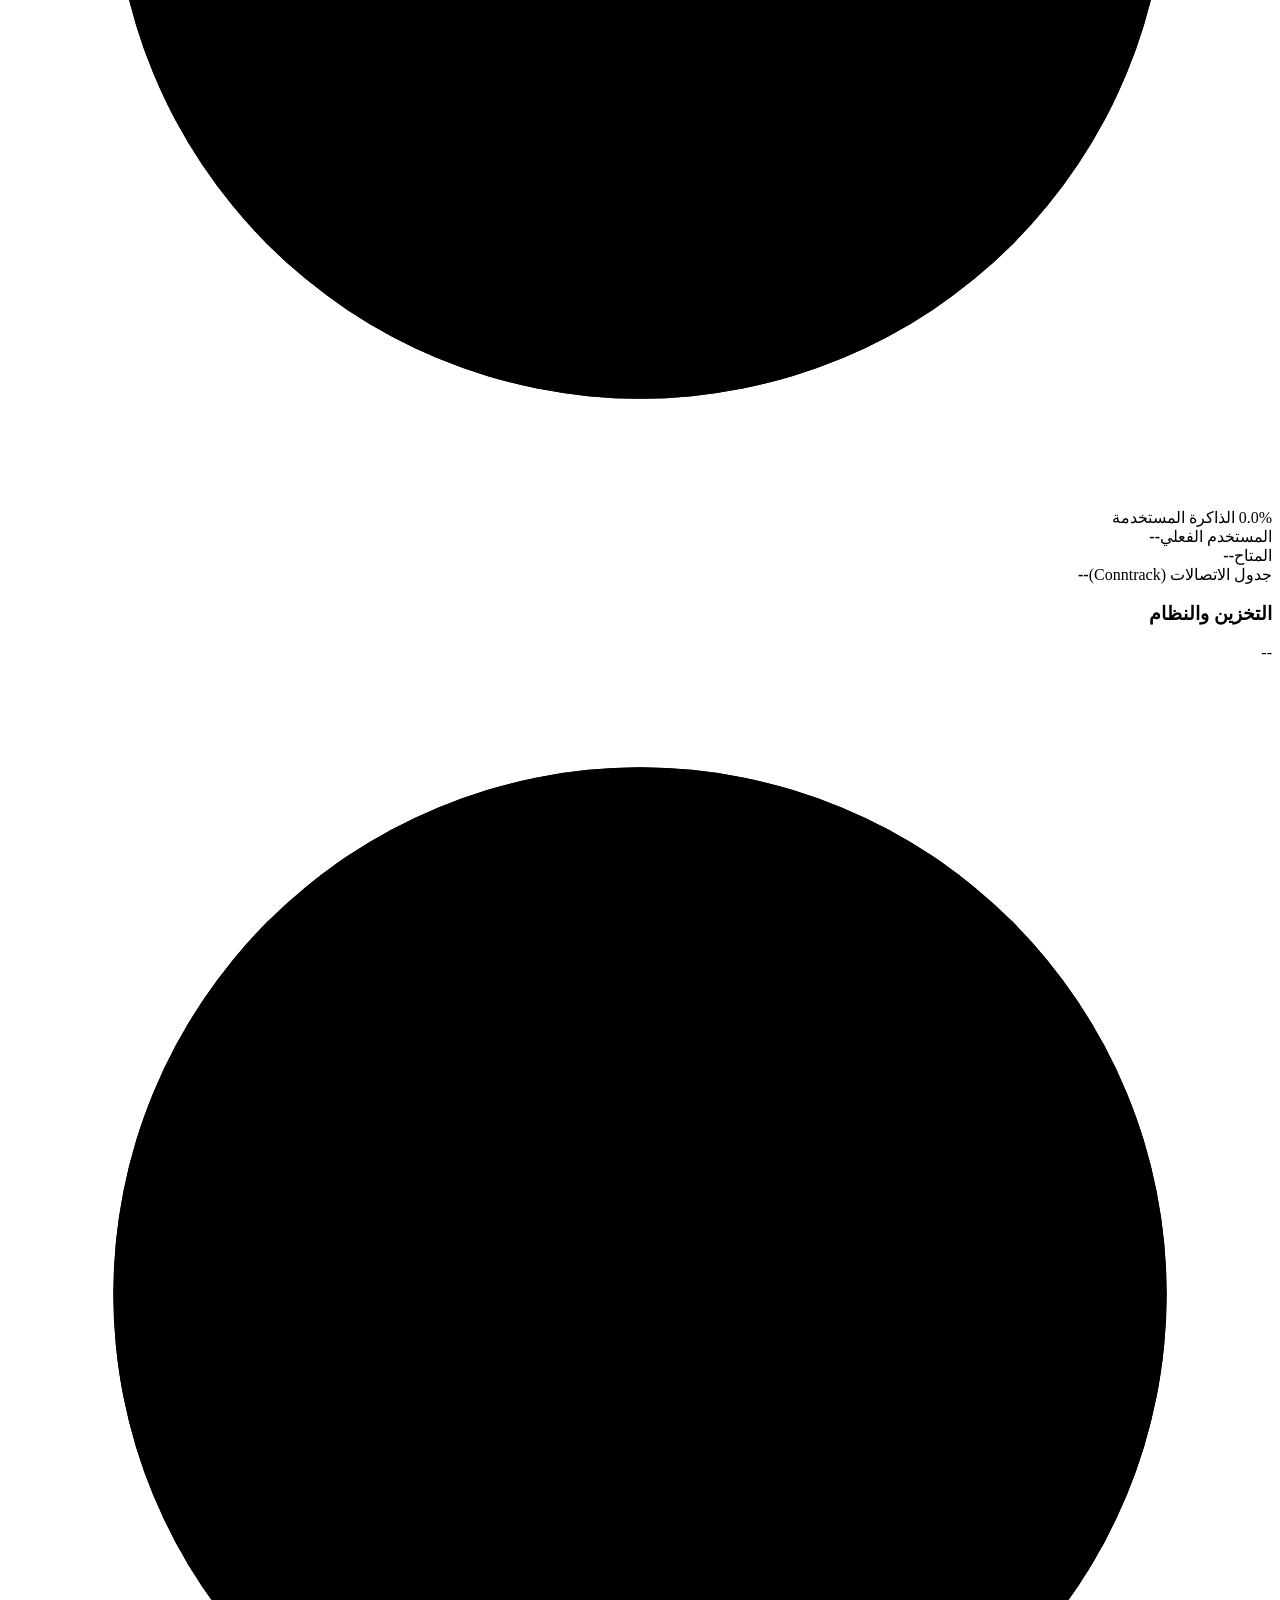
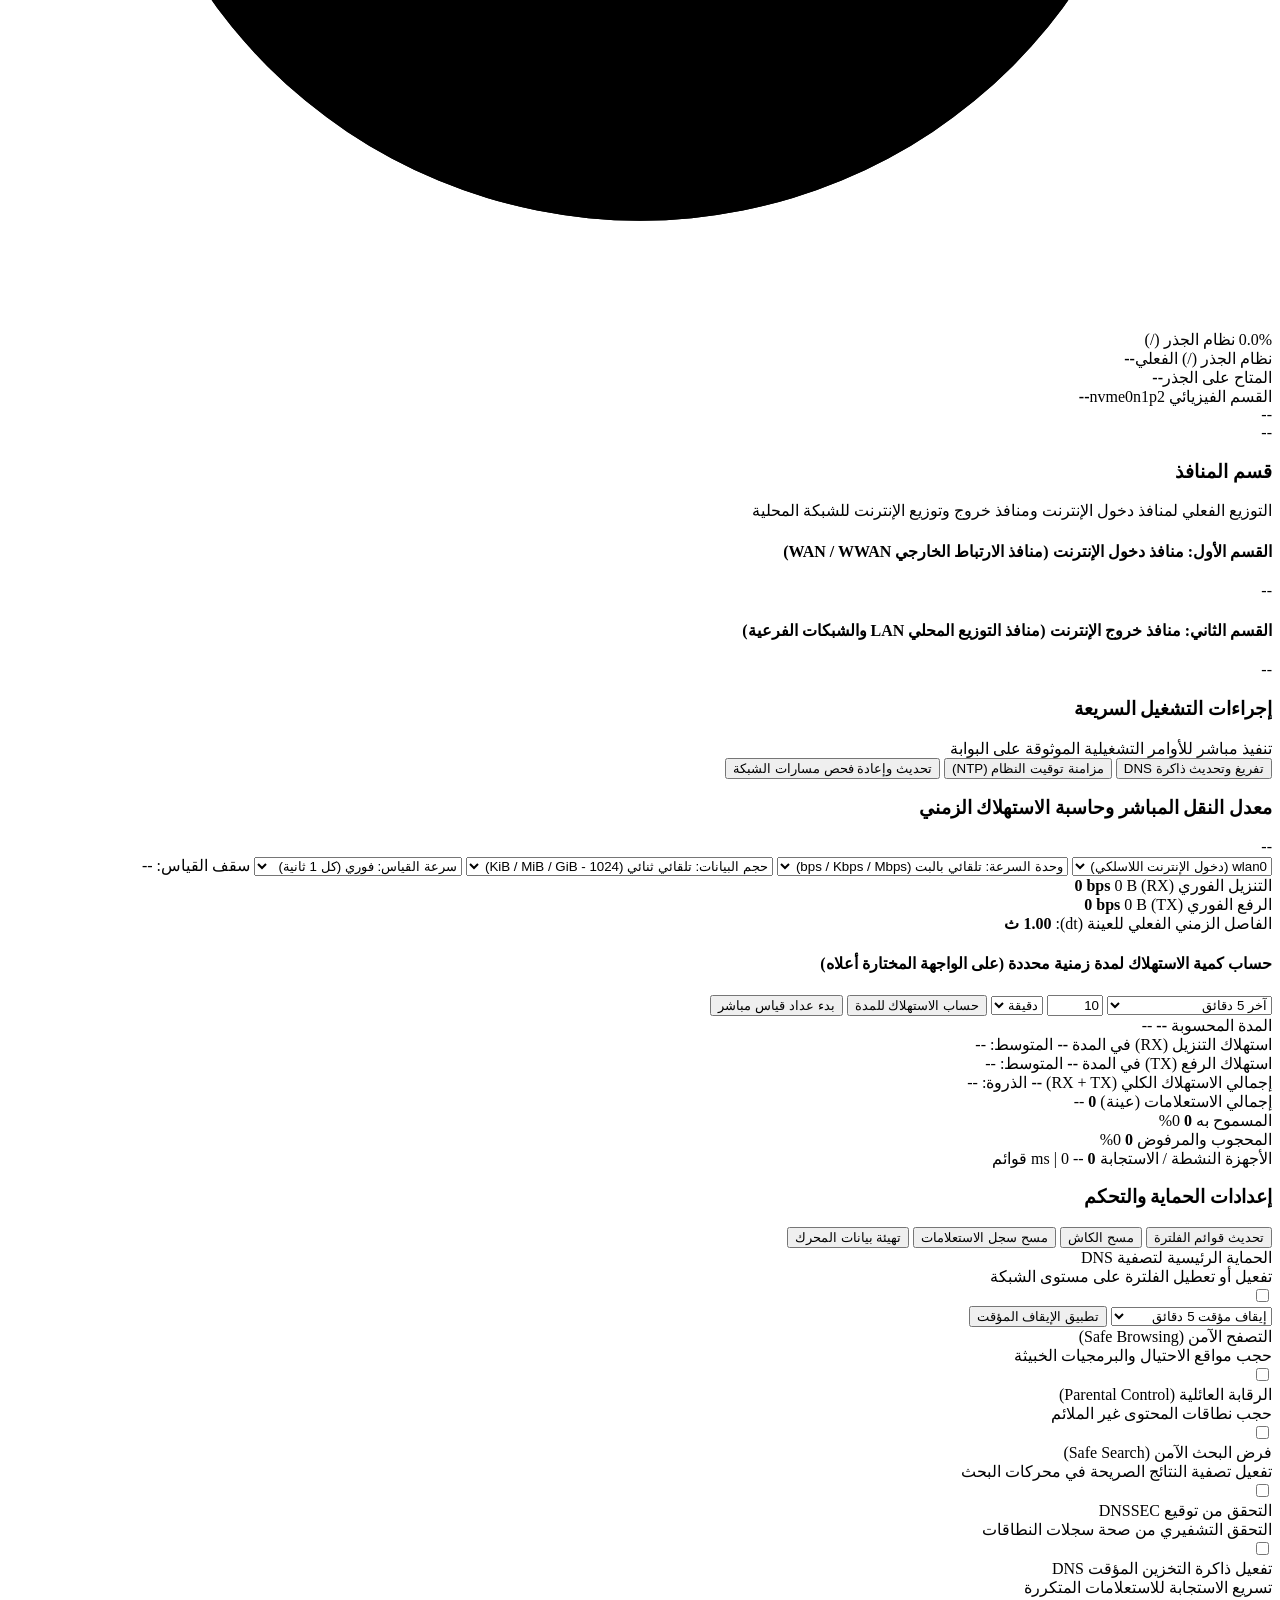
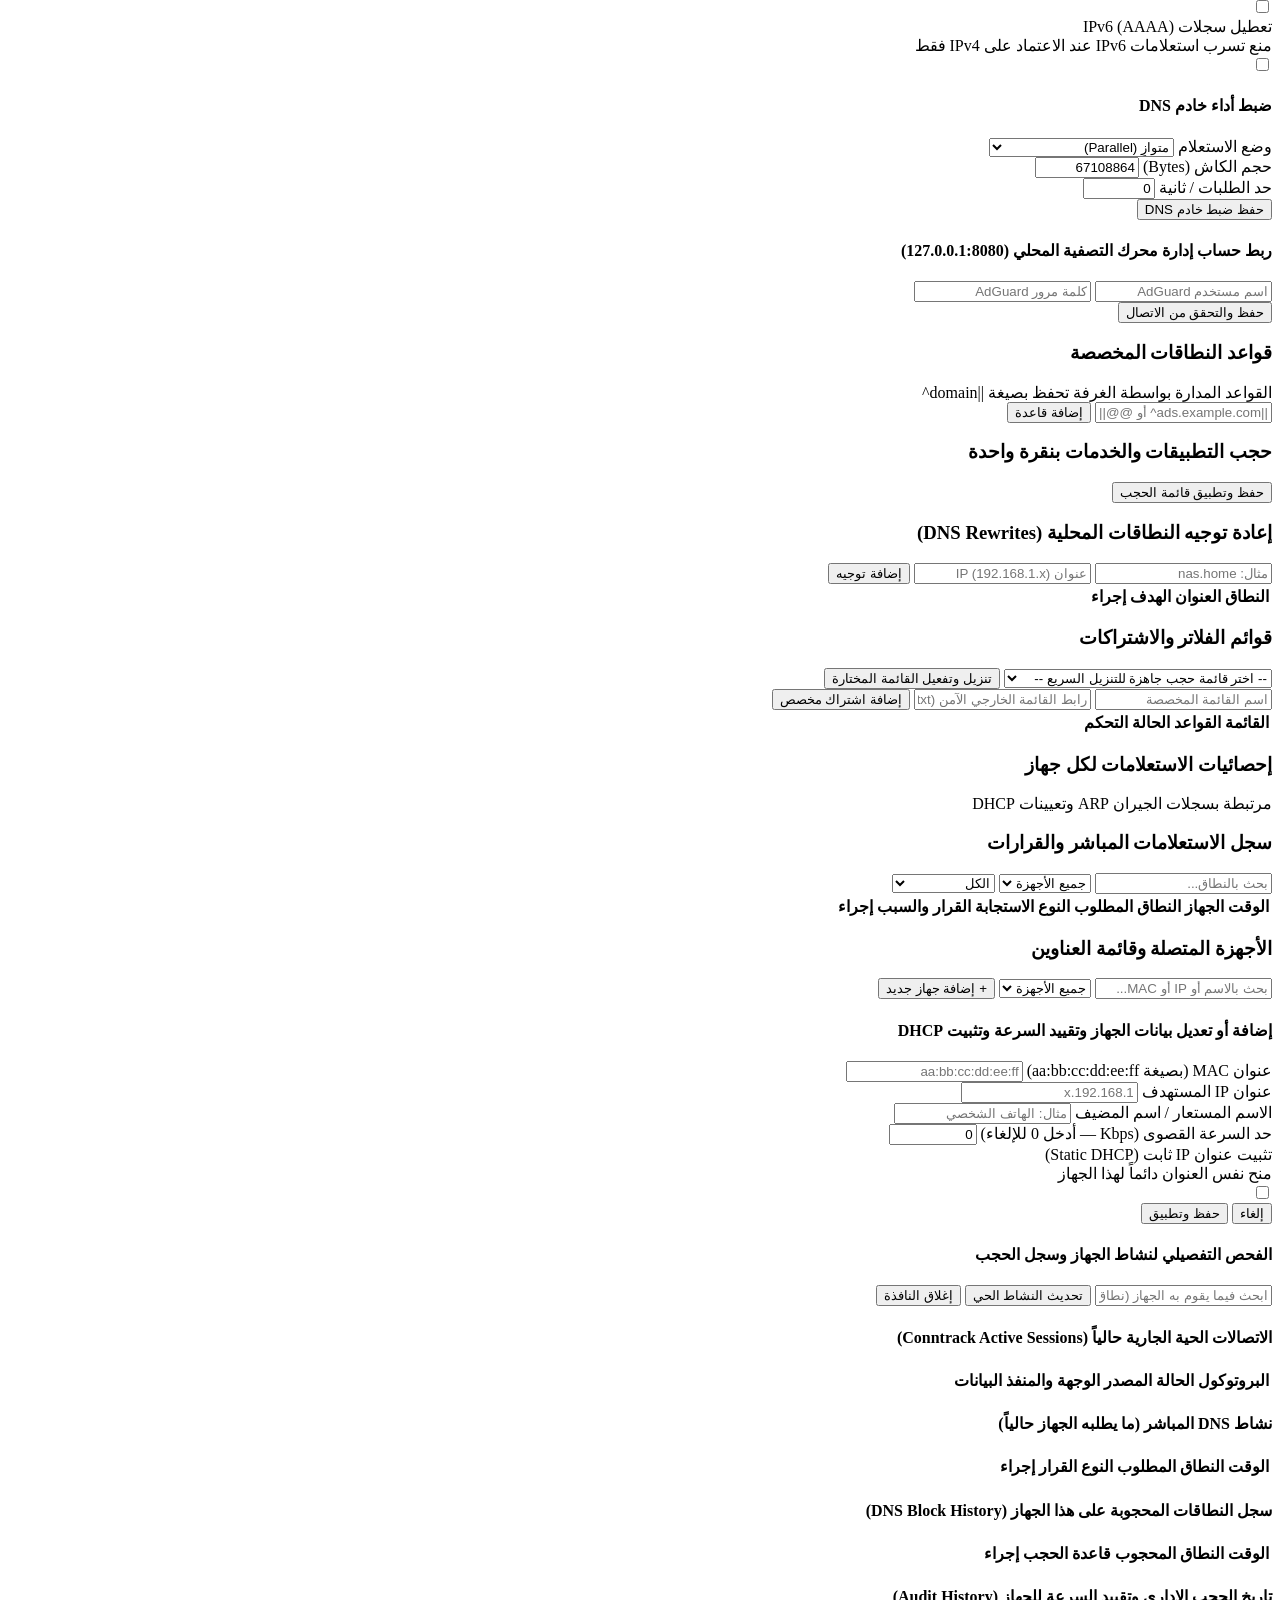
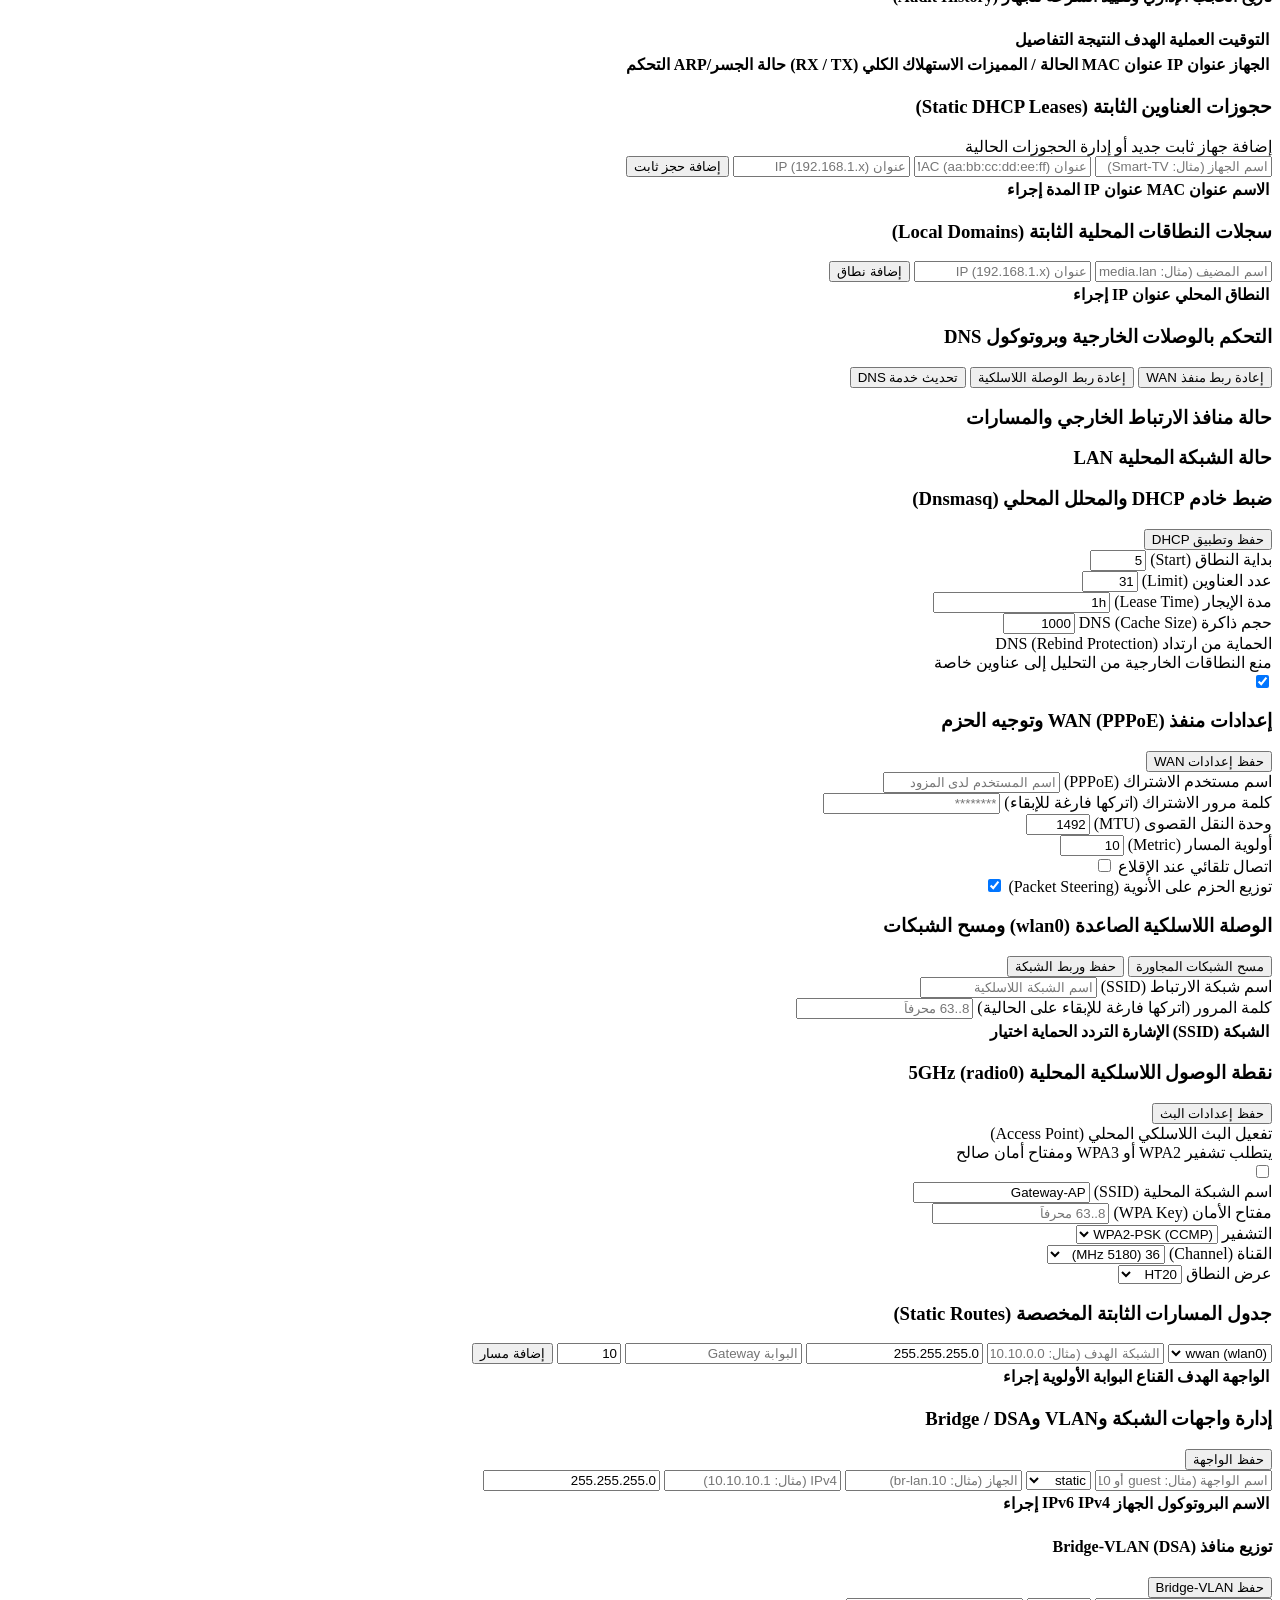
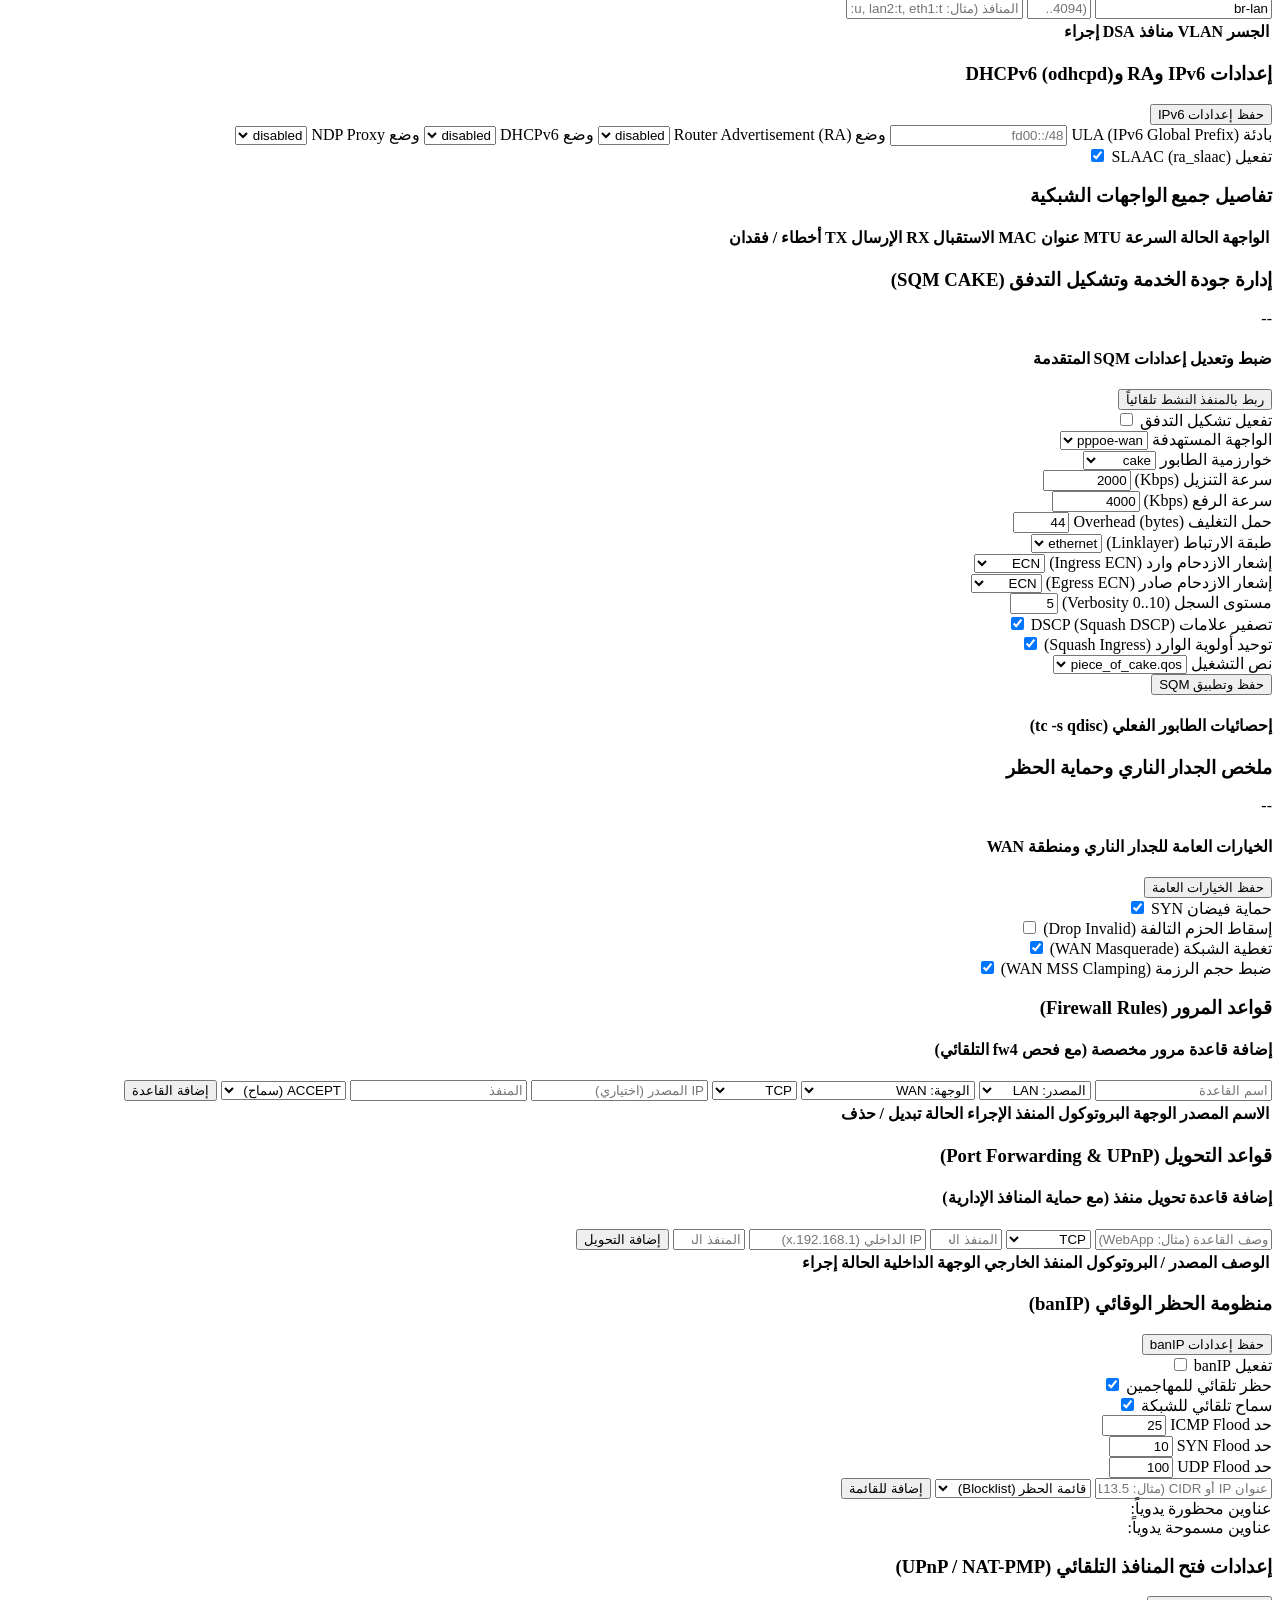
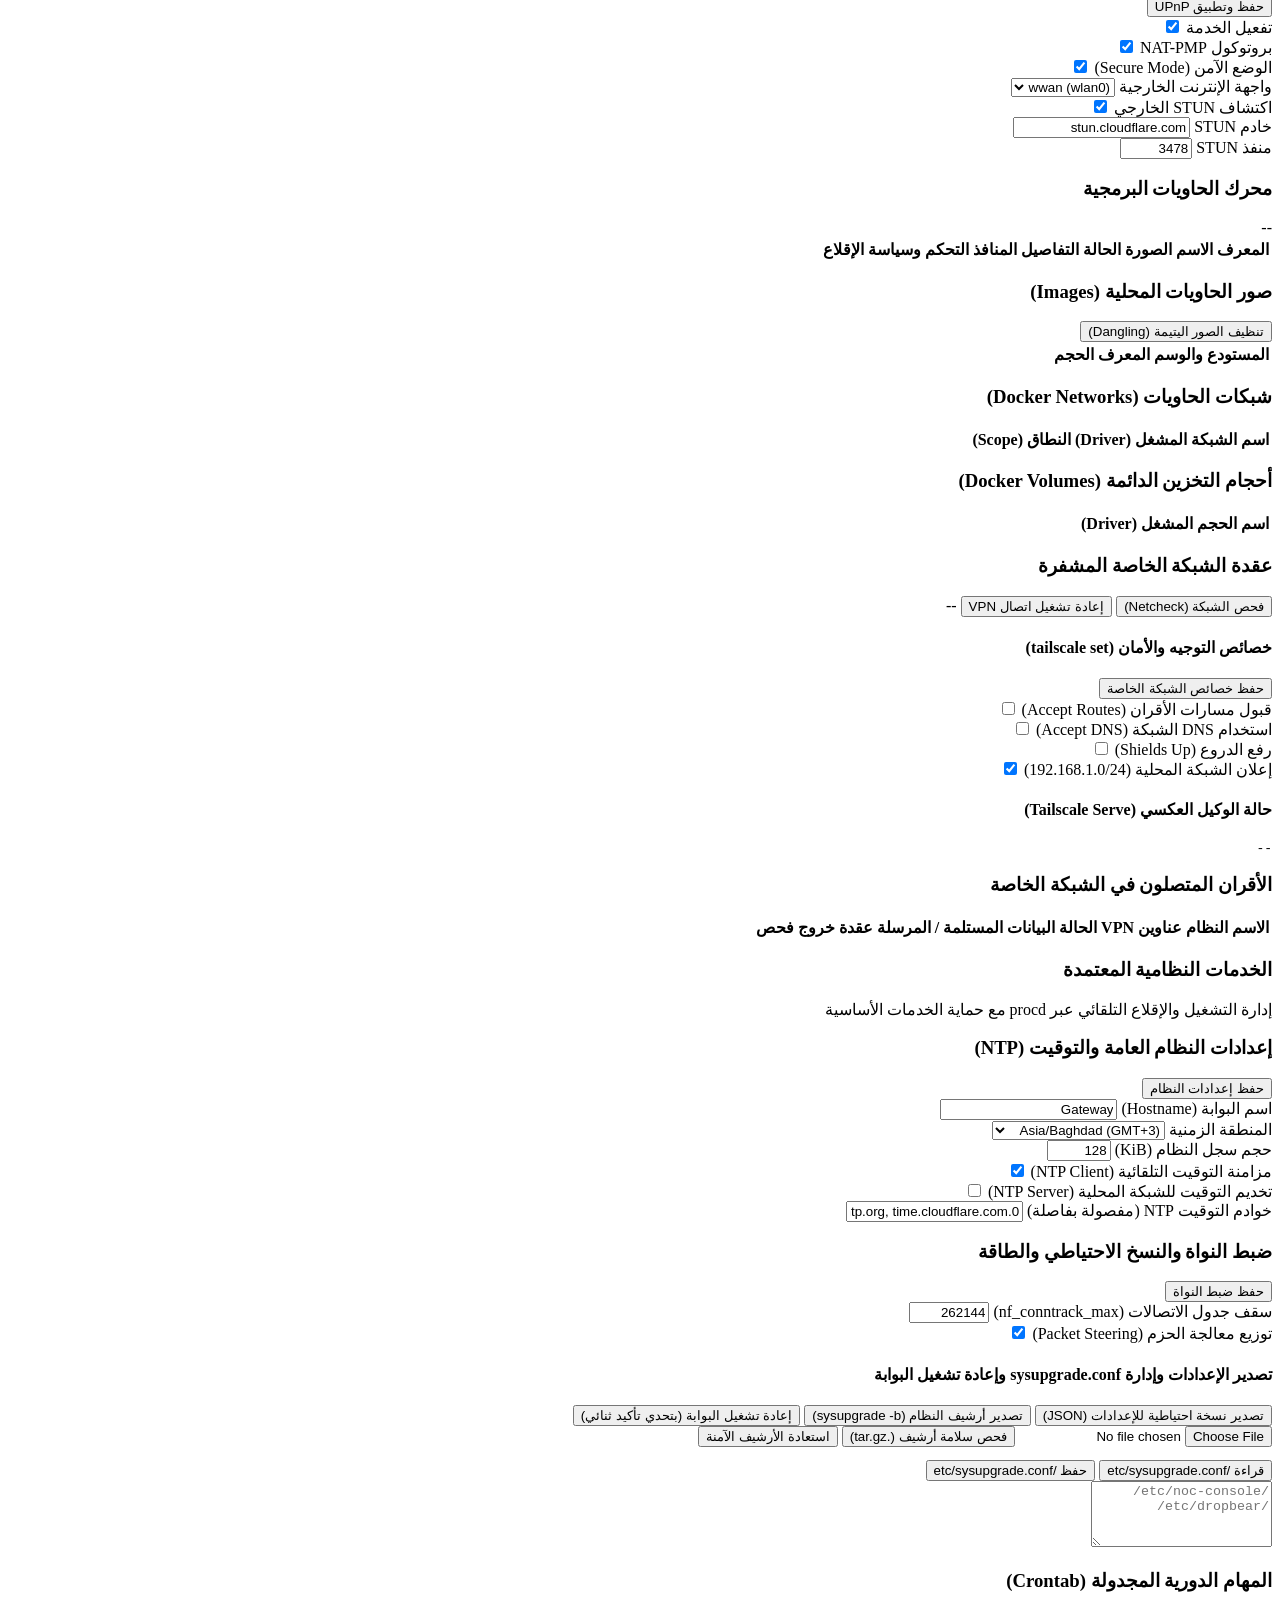
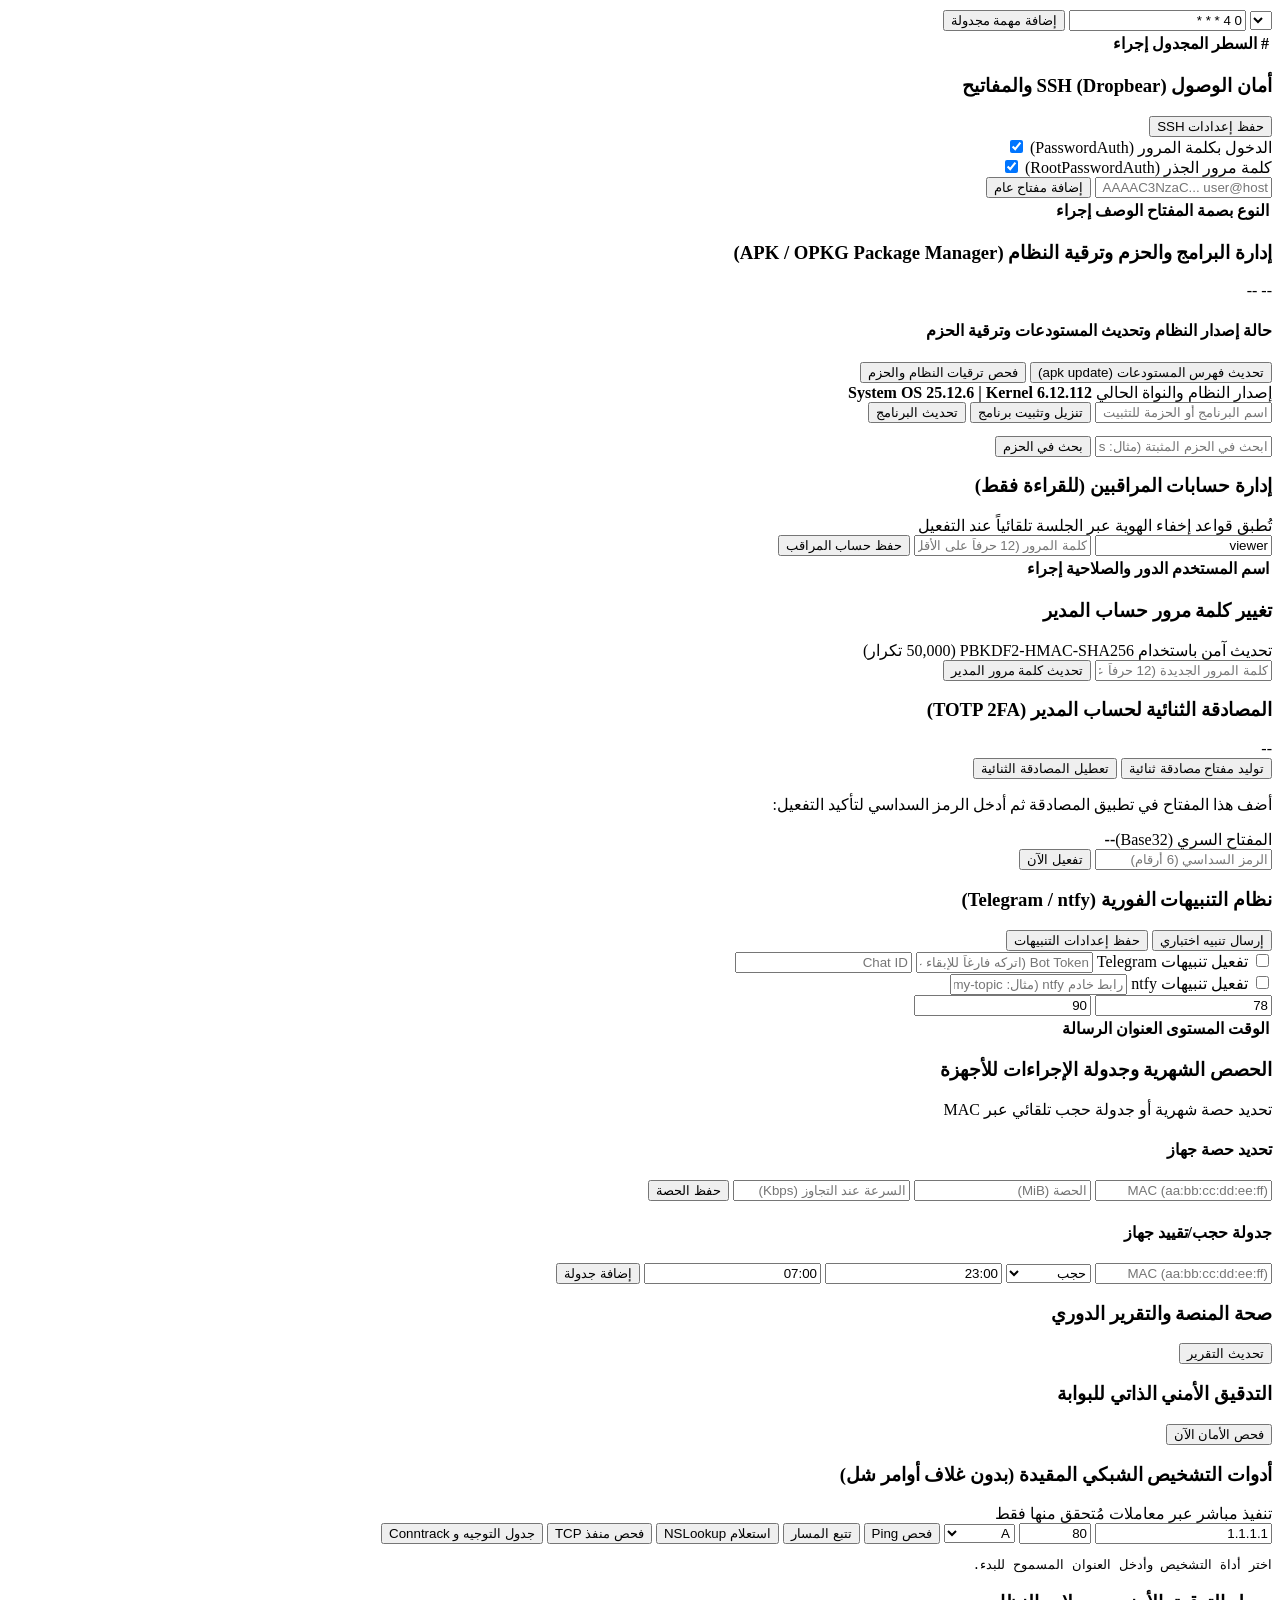
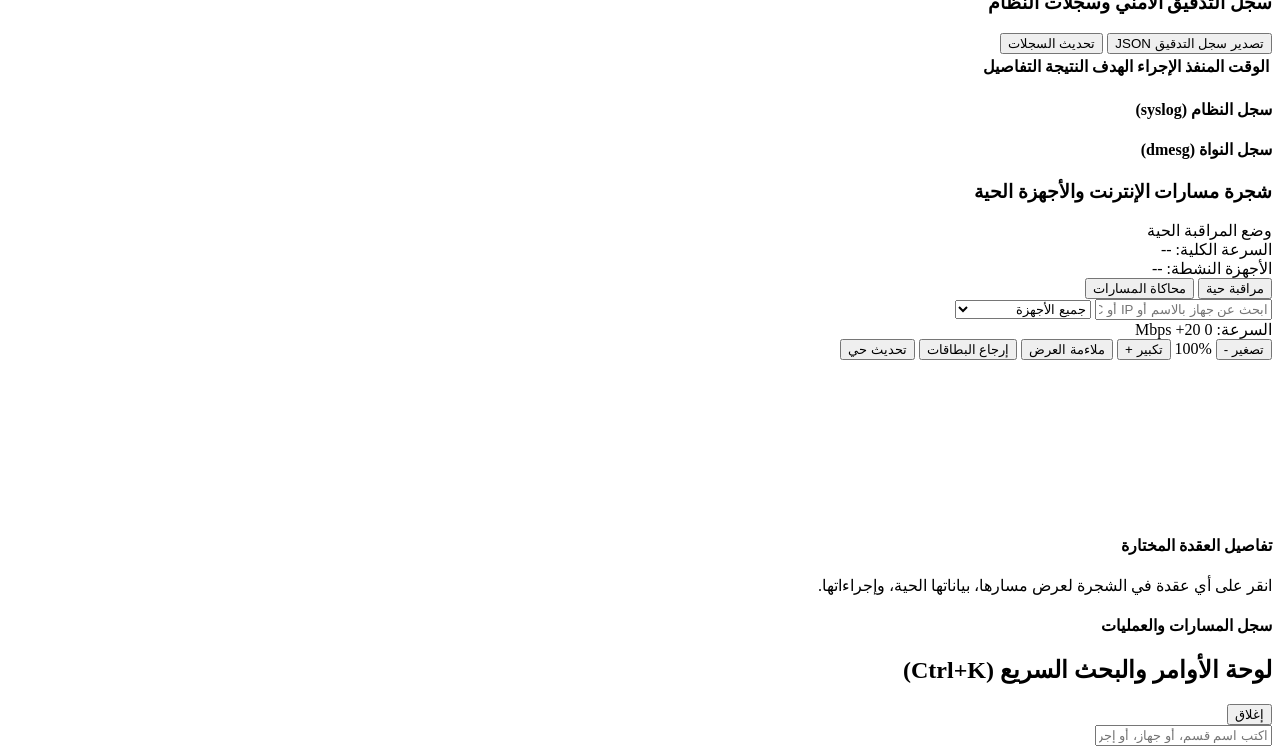
==== commit ccb89577: "feat(ui): add password visibility eye toggle to login form" ====
--- a/frontend/index.html
+++ b/frontend/index.html
@@ -40,7 +40,15 @@
 
         <div class="form-group">
           <label for="authPassInput" id="authPassLabel">كلمة المرور</label>
-          <input id="authPassInput" type="password" class="form-input" placeholder="12 حرفاً على الأقل" autocomplete="current-password" required />
+          <div class="password-input-wrap">
+            <input id="authPassInput" type="password" class="form-input" placeholder="12 حرفاً على الأقل" autocomplete="current-password" required />
+            <button type="button" id="authPassToggle" class="btn-pass-toggle" aria-label="إظهار كلمة المرور" aria-pressed="false" title="إظهار / إخفاء كلمة المرور">
+              <svg width="18" height="18" viewBox="0 0 24 24" fill="none" stroke="currentColor" stroke-width="2" stroke-linecap="round" stroke-linejoin="round" aria-hidden="true">
+                <path d="M1 12s4-8 11-8 11 8 11 8-4 8-11 8-11-8-11-8z"></path>
+                <circle cx="12" cy="12" r="3"></circle>
+              </svg>
+            </button>
+          </div>
         </div>
 
         <div id="authTotpGroup" class="form-group hidden">
@@ -1792,8 +1800,8 @@
                 </div>
                 <div class="inline-form">
                   <input type="file" id="sysBackupValidateFile" accept=".tar.gz,.tgz" class="form-input" />
-                  <button type="button" id="btnValidateSysBackup" class="btn btn-secondary btn-sm">فحص سلامة أرشيف (.tar.gz)</button>
-                  <button type="button" id="btnRestoreBackupArchive" class="btn btn-warning btn-sm">استعادة الأرشيف الآمنة</button>
+                  <button type="button" id="btnValidateSysBackup" class="btn btn-secondary btn-sm admin-only">فحص سلامة أرشيف (.tar.gz)</button>
+                  <button type="button" id="btnRestoreBackupArchive" class="btn btn-warning btn-sm admin-only" aria-label="استعادة الأرشيف الآمنة — للمدير فقط">استعادة الأرشيف الآمنة</button>
                 </div>
                 <pre id="sysBackupStatusPre" class="log-pre mono hidden"></pre>
                 <div class="inline-form">
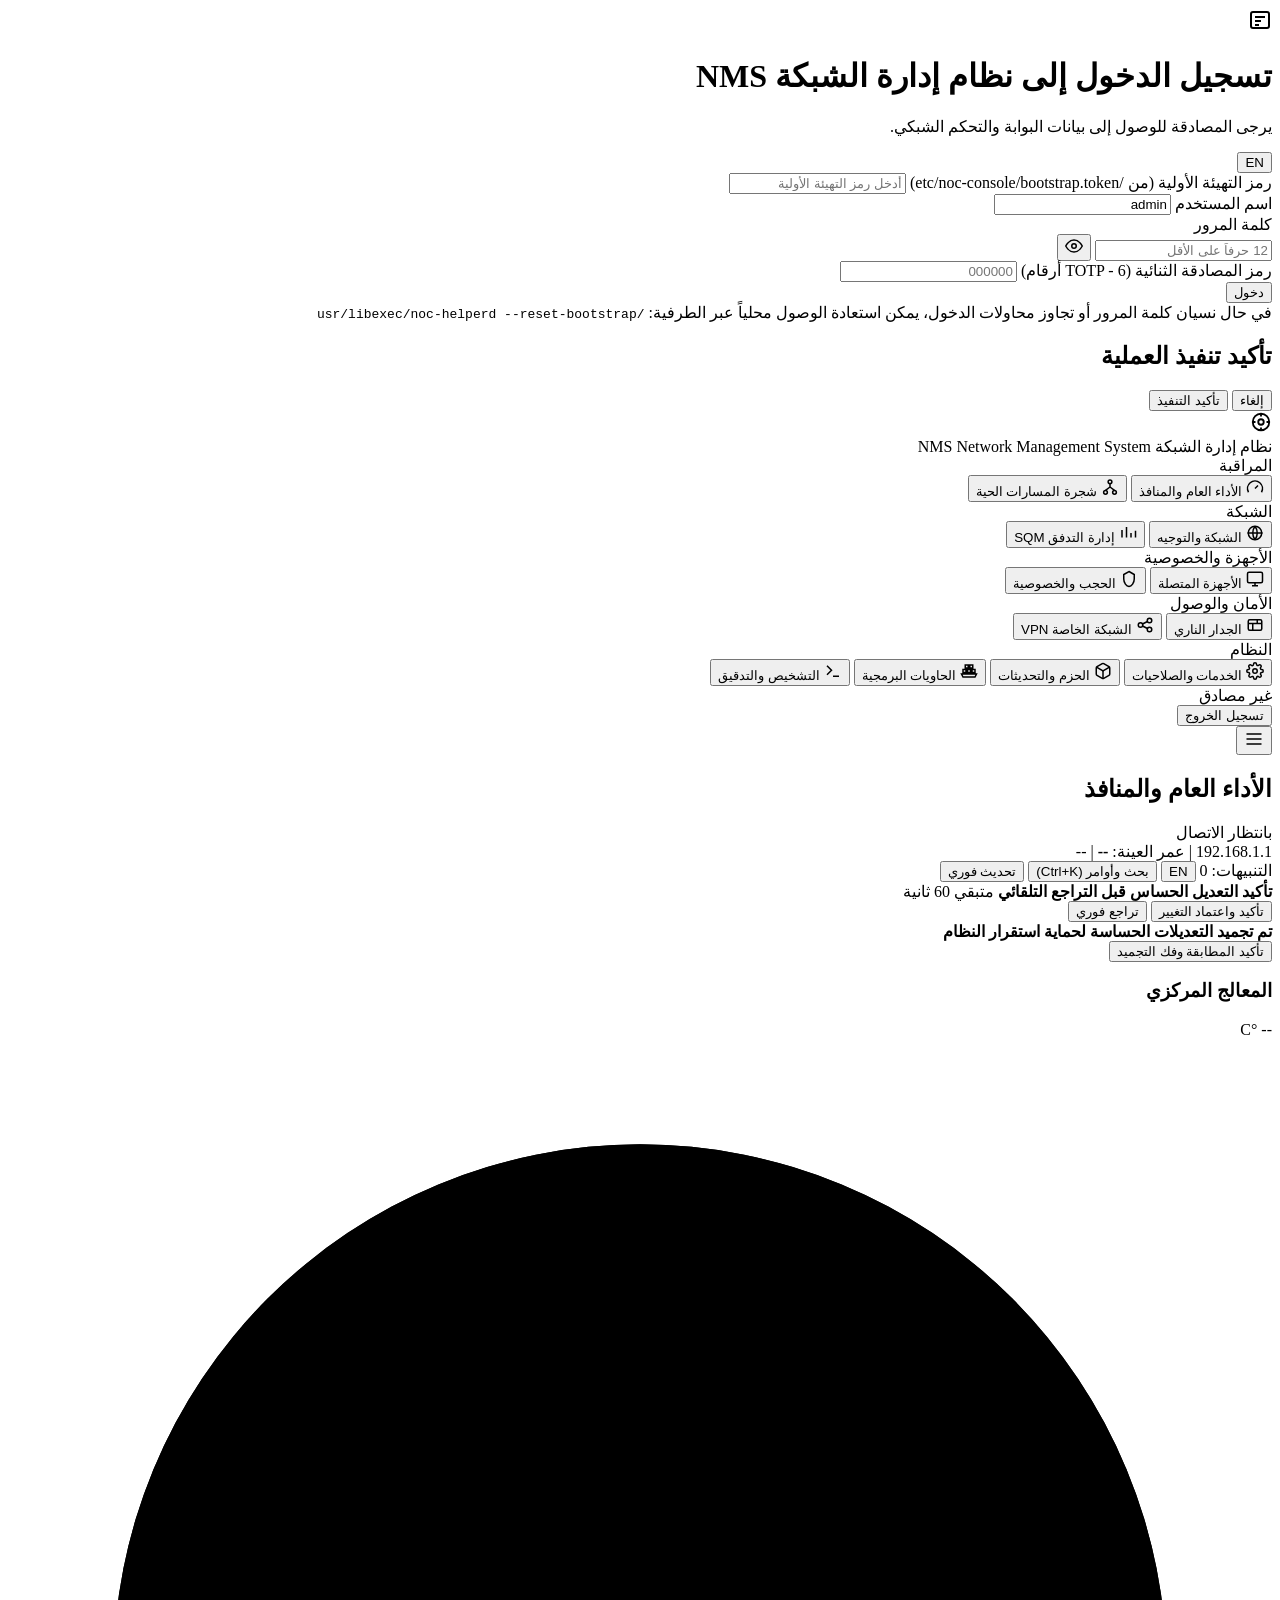
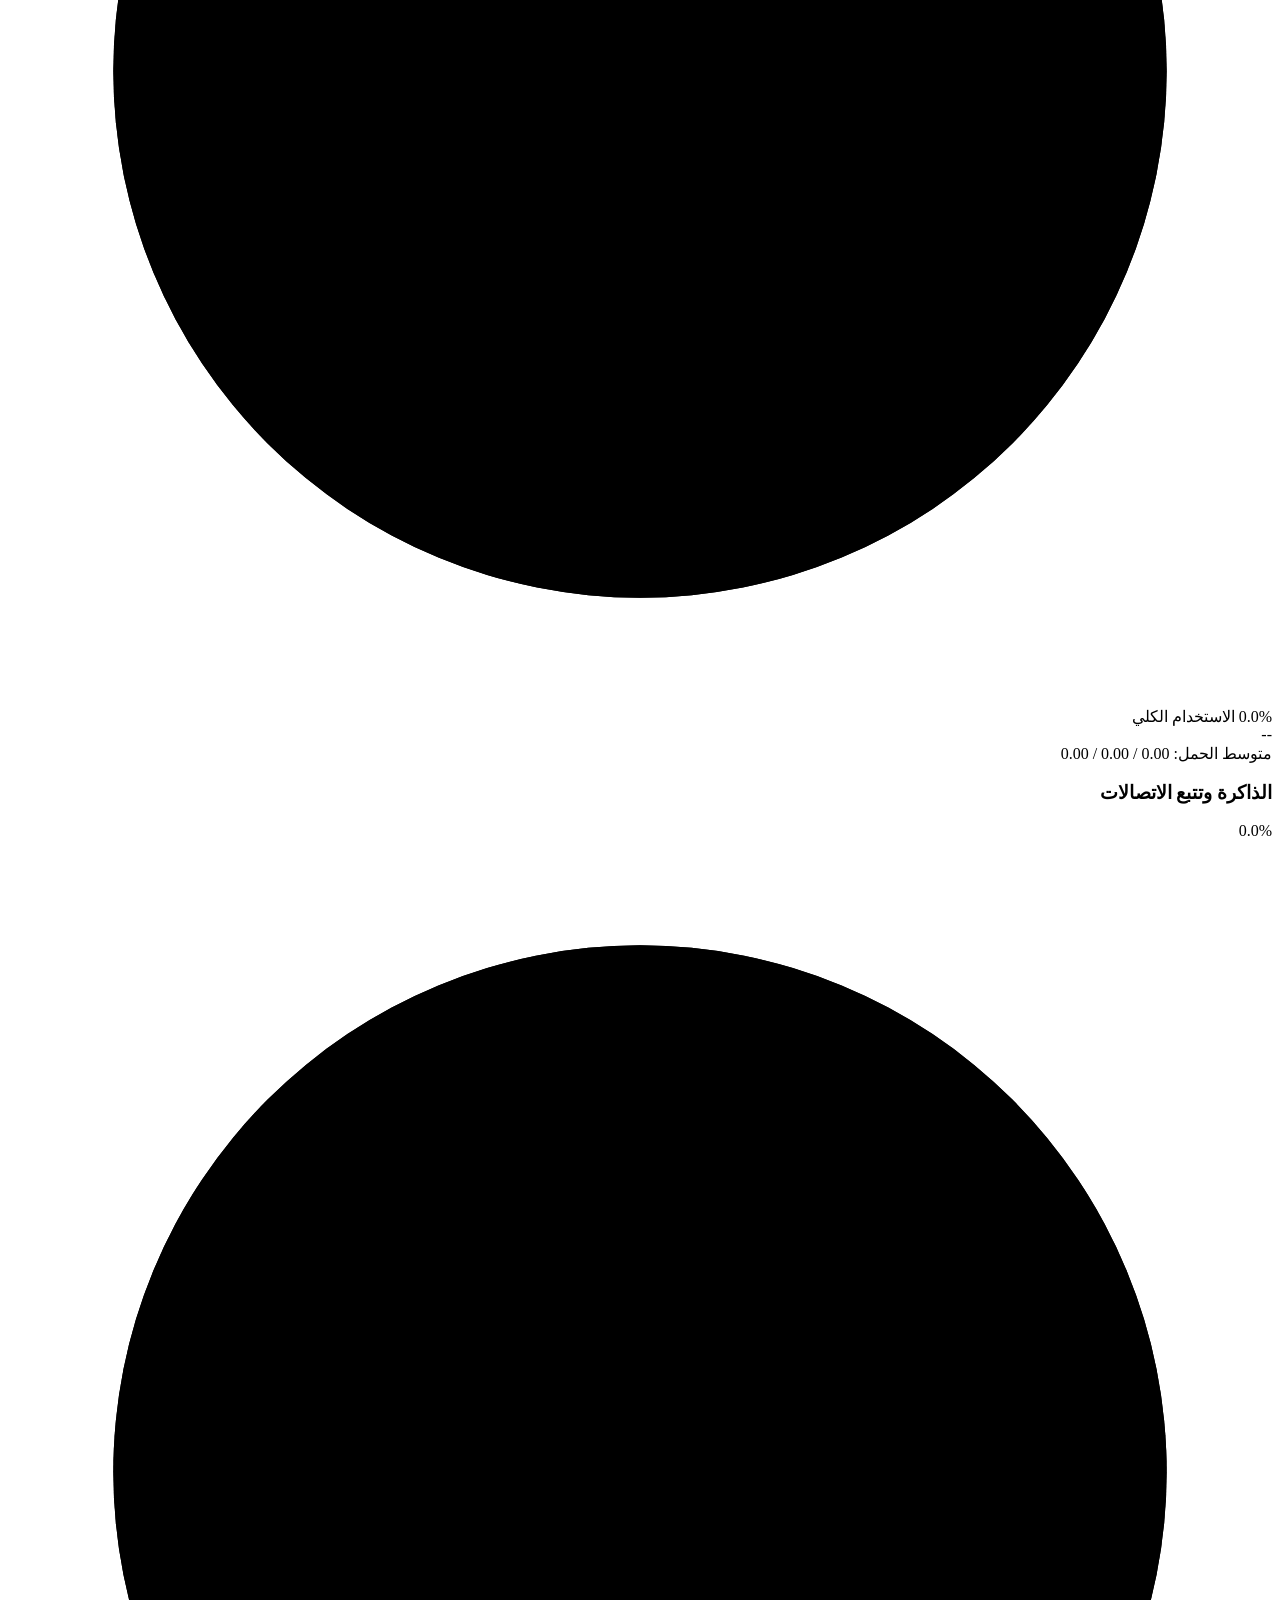
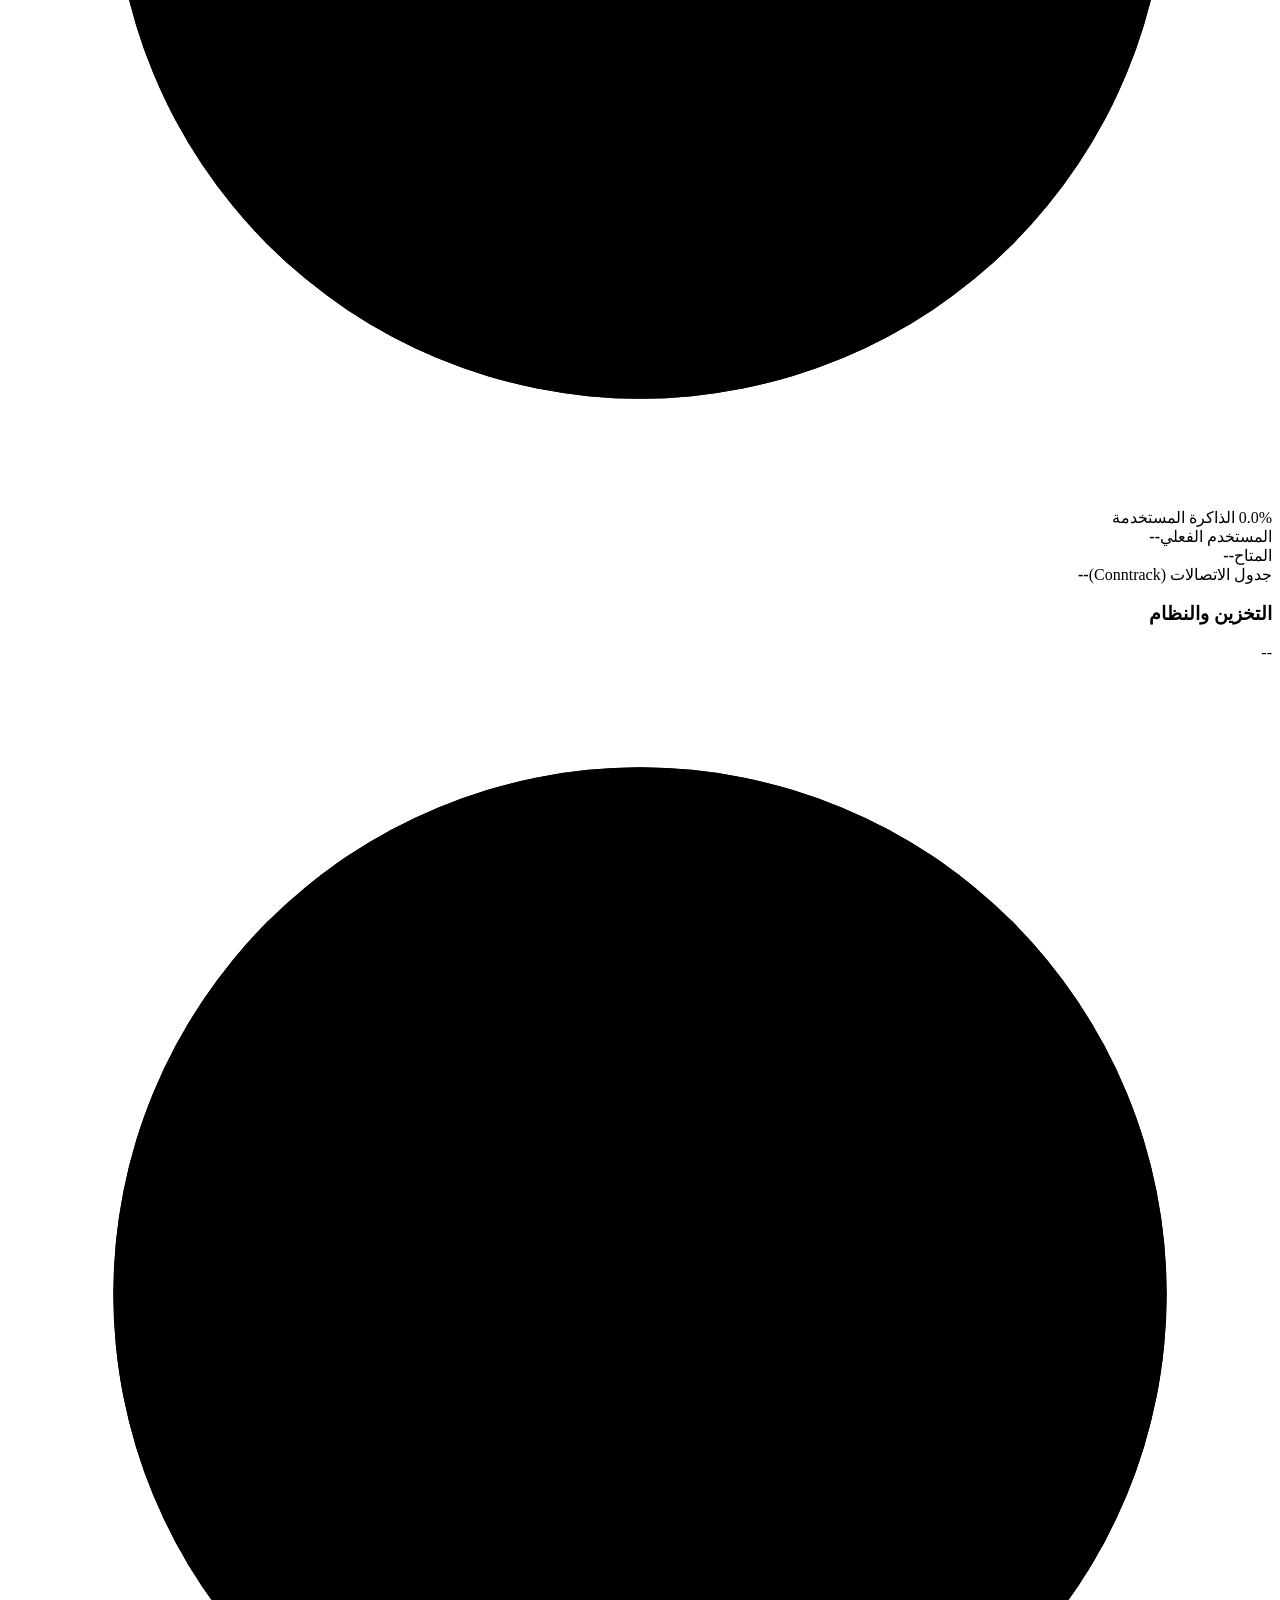
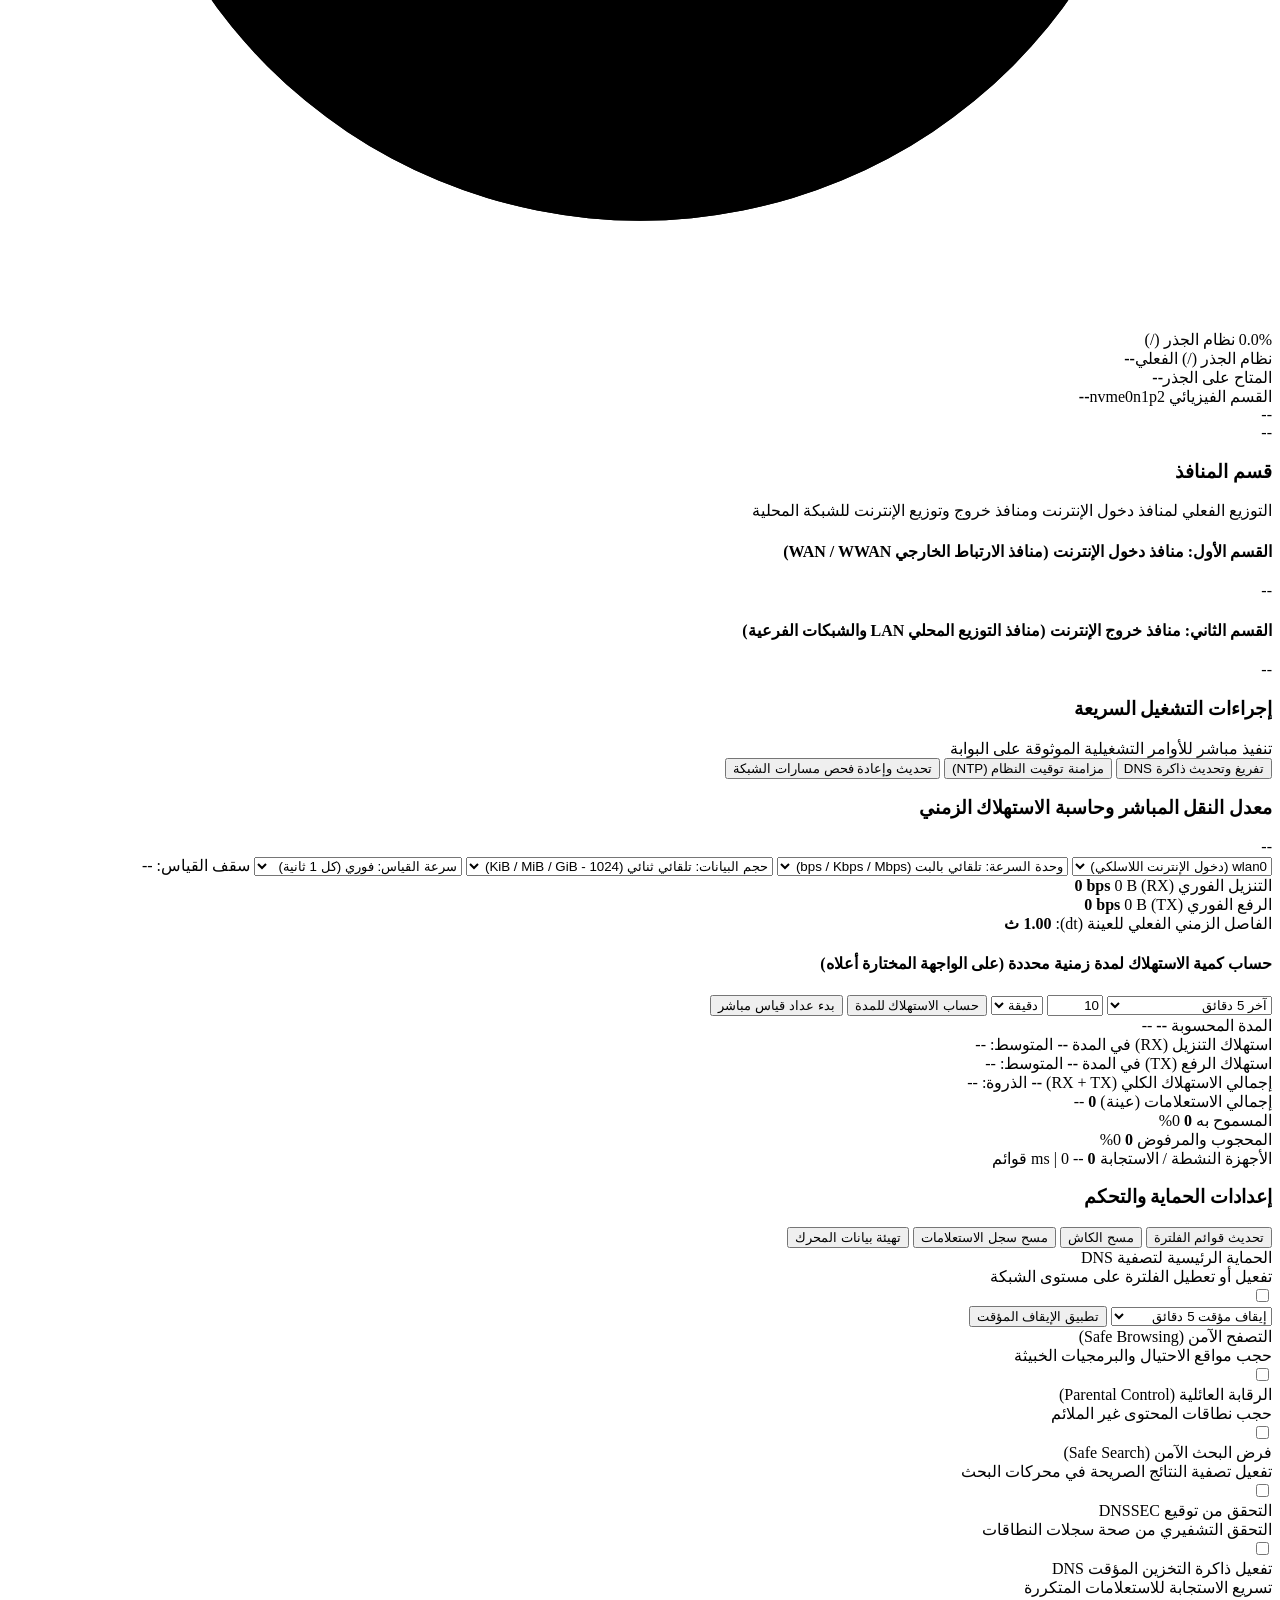
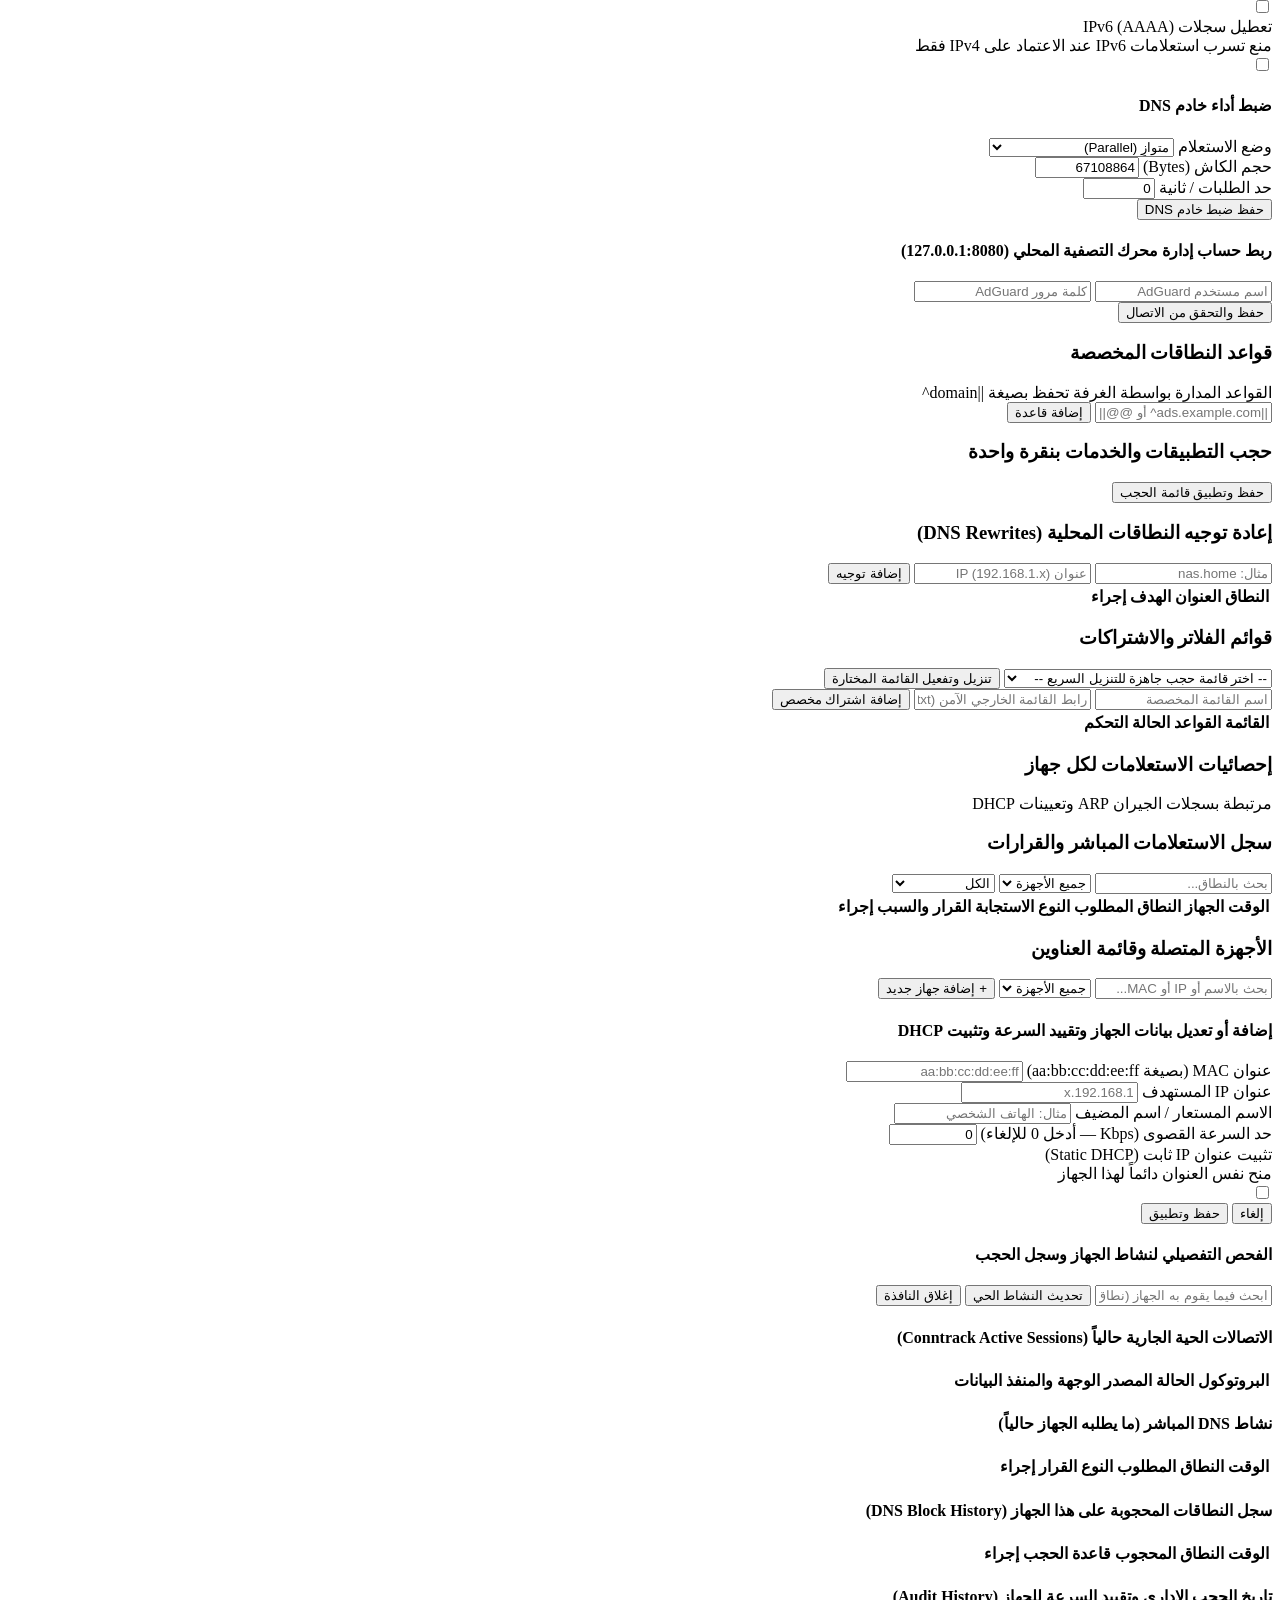
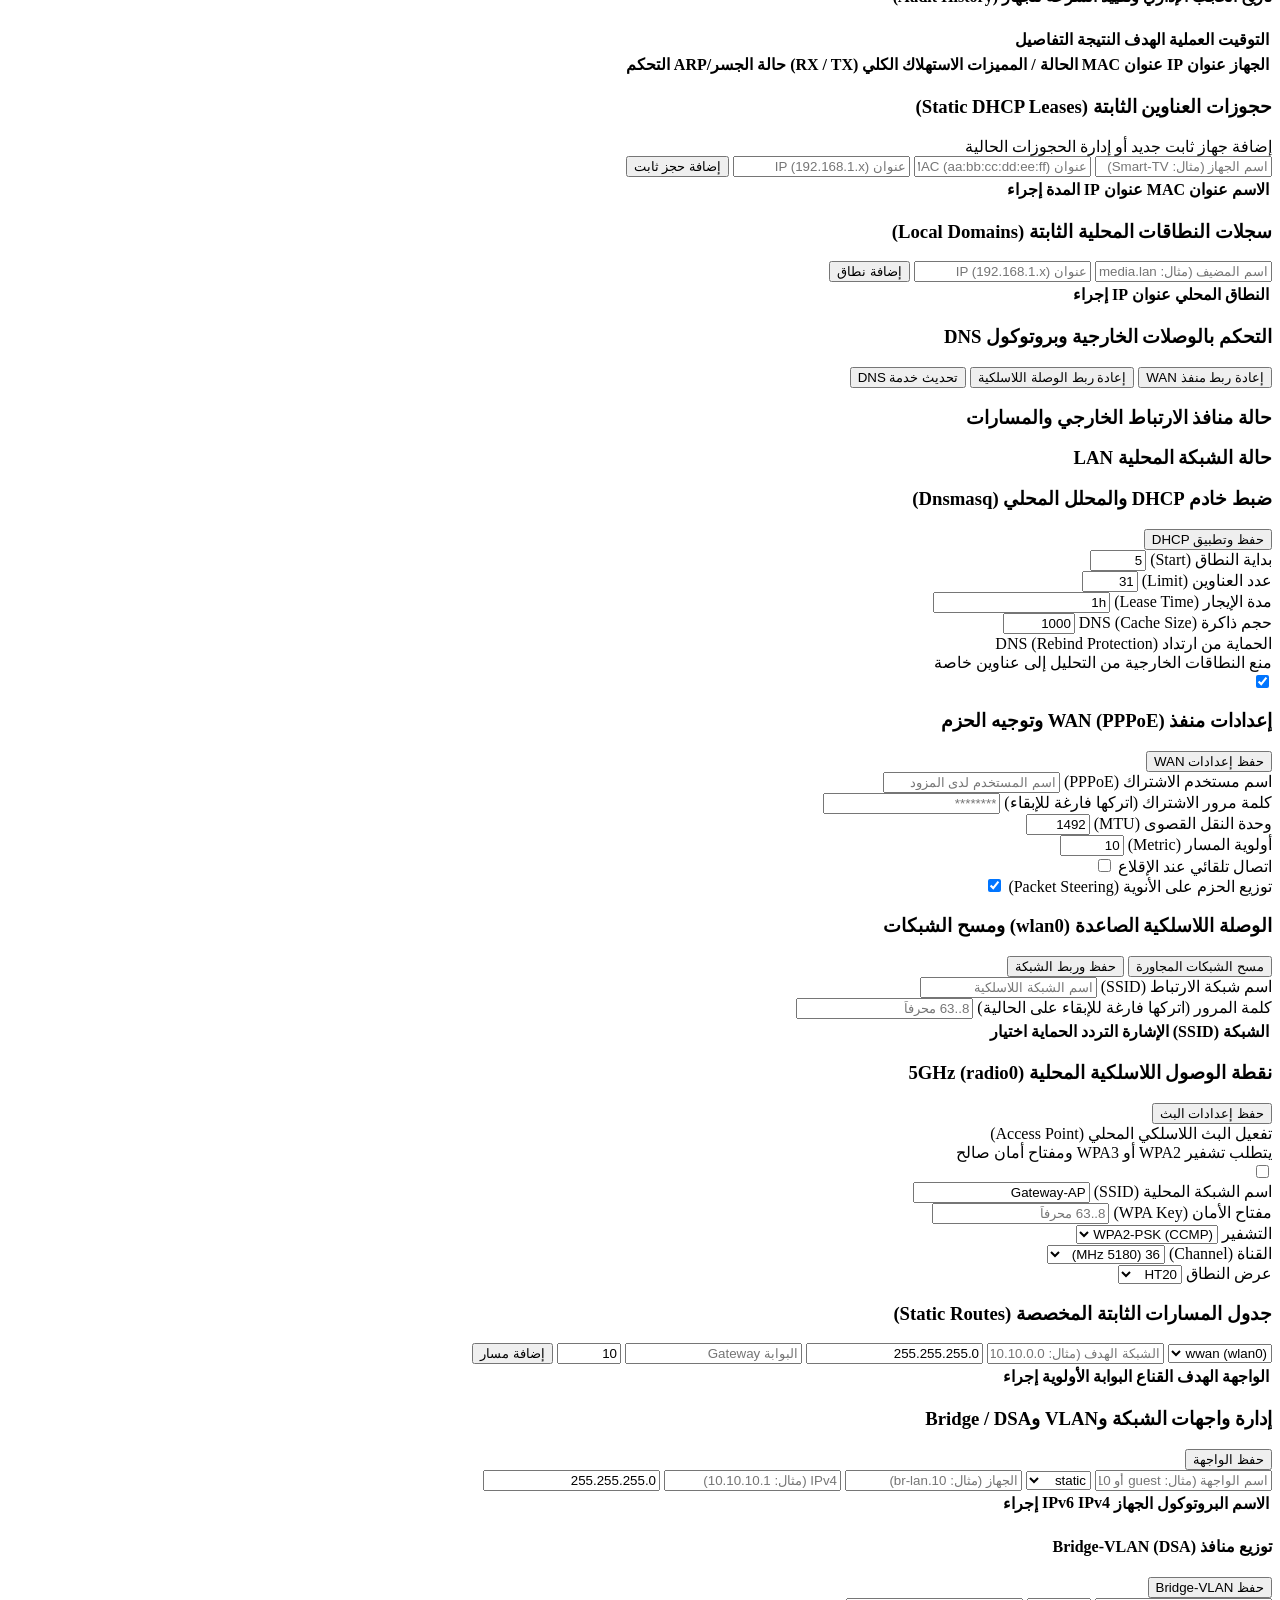
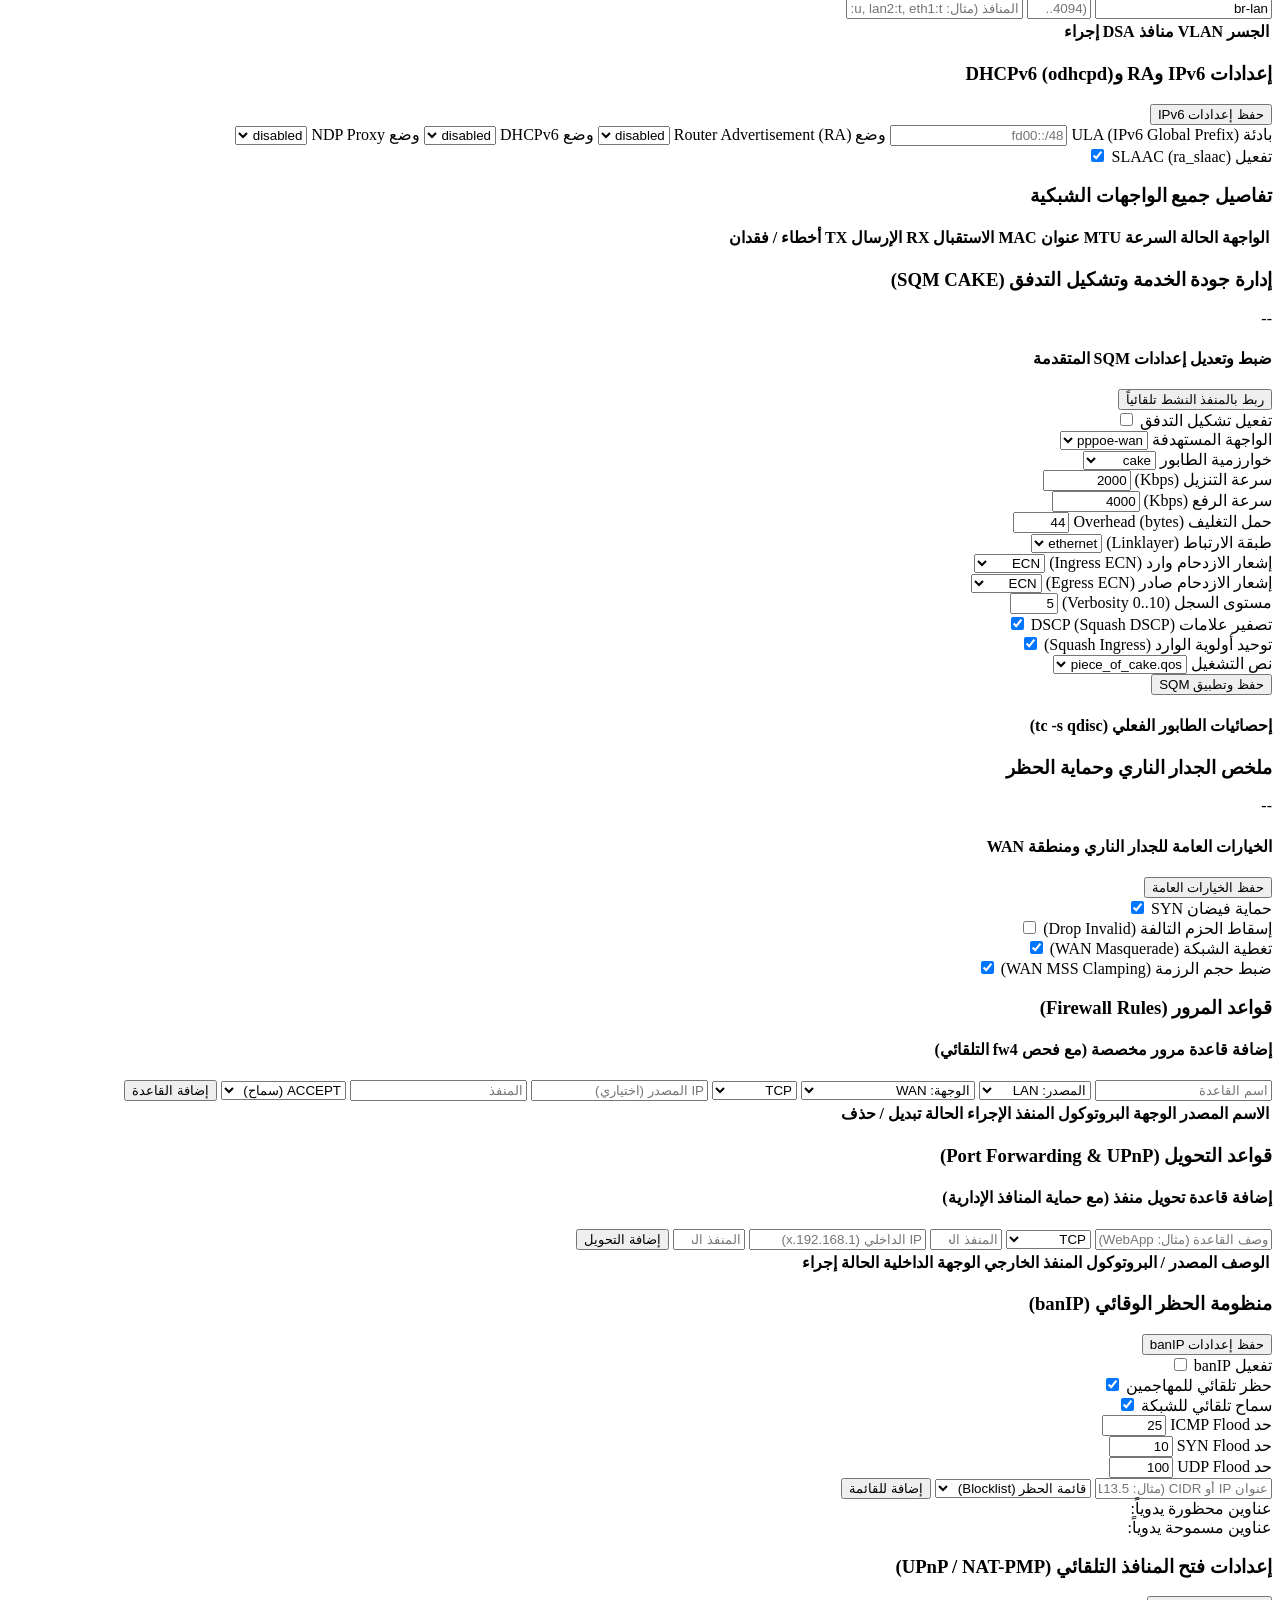
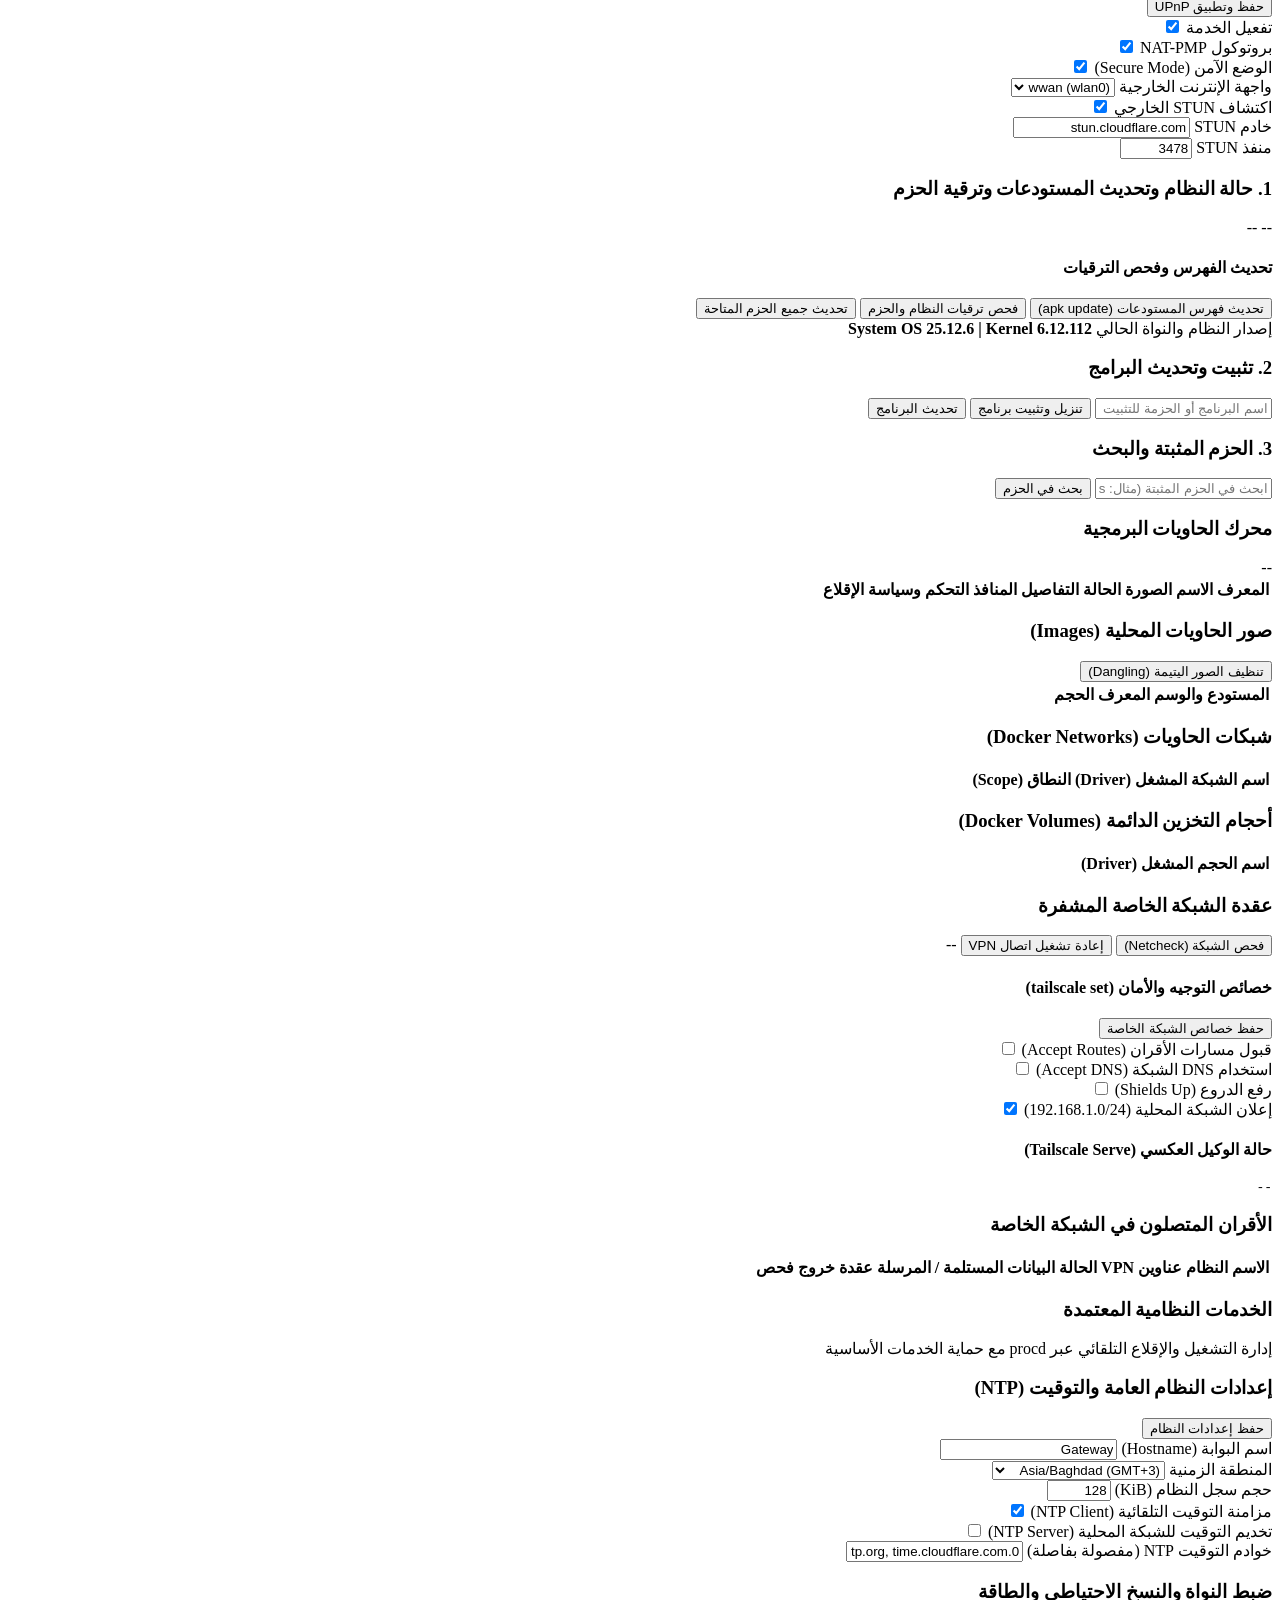
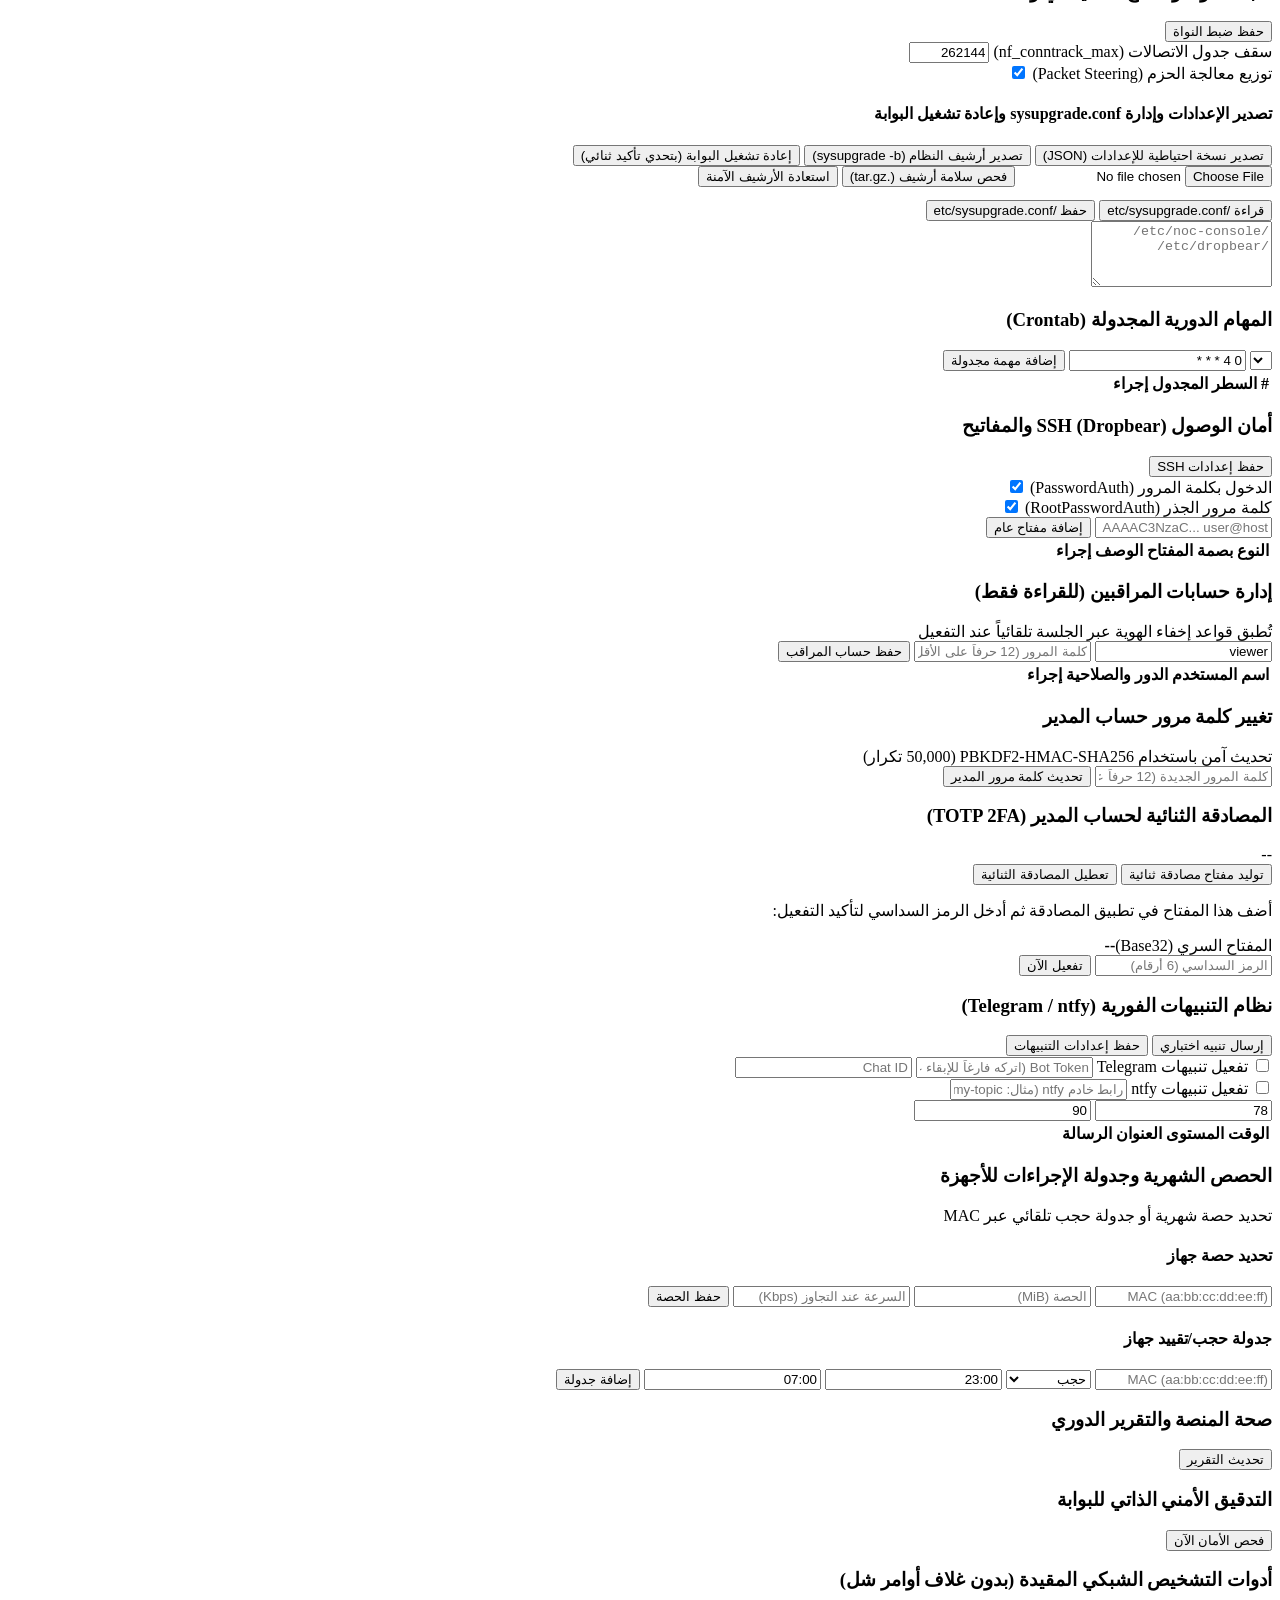
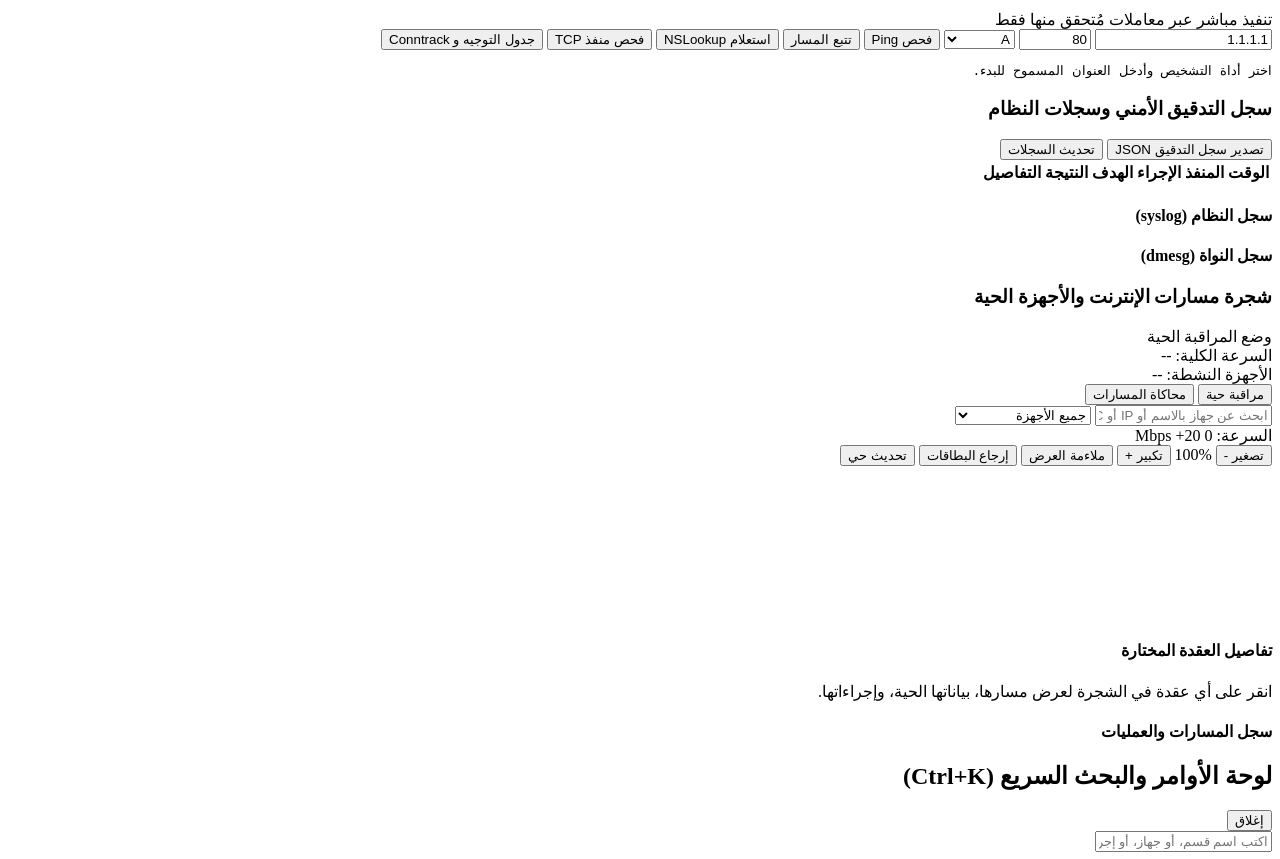
==== commit e960a75a: "fix(nms): preserve sys_pkg_action diagnostics, harden alerts, and optimize UI polling" ====
--- a/frontend/index.html
+++ b/frontend/index.html
@@ -201,6 +201,16 @@
               </svg>
             </span>
             <span>الخدمات والصلاحيات</span>
+          </button>
+          <button type="button" class="sidebar-btn admin-only" data-tab="packages">
+            <span class="nav-icon" aria-hidden="true">
+              <svg viewBox="0 0 24 24" width="18" height="18" fill="none" stroke="currentColor" stroke-width="2">
+                <path d="M21 16V8a2 2 0 0 0-1-1.73l-7-4a2 2 0 0 0-2 0l-7 4A2 2 0 0 0 3 8v8a2 2 0 0 0 1 1.73l7 4a2 2 0 0 0 2 0l7-4A2 2 0 0 0 21 16z" />
+                <polyline points="3.27 6.96 12 12.01 20.73 6.96" />
+                <line x1="12" y1="22.08" x2="12" y2="12" />
+              </svg>
+            </span>
+            <span>الحزم والتحديثات</span>
           </button>
           <button type="button" class="sidebar-btn" data-tab="docker">
             <span class="nav-icon" aria-hidden="true">
@@ -1594,6 +1604,55 @@
         </section>
 
         <!-- TAB 7: DOCKER -->
+        <section id="view-packages" class="tab-view">
+          <article class="card admin-only">
+            <div class="card-head">
+              <h3>1. حالة النظام وتحديث المستودعات وترقية الحزم</h3>
+              <div class="inline-form">
+                <span class="status-pill pill-neutral mono" id="pkgManagerBadge">--</span>
+                <span class="status-pill pill-neutral mono" id="pkgCountBadge">--</span>
+              </div>
+            </div>
+            <div class="inset-panel">
+              <div class="card-head">
+                <h4>تحديث الفهرس وفحص الترقيات</h4>
+                <div class="inline-form">
+                  <button type="button" id="btnPkgUpdateRepos" class="btn btn-primary btn-sm">تحديث فهرس المستودعات (apk update)</button>
+                  <button type="button" id="btnPkgCheckUpgrades" class="btn btn-primary btn-sm">فحص ترقيات النظام والحزم</button>
+                  <button type="button" id="btnPkgUpgradeAll" class="btn btn-primary btn-sm">تحديث جميع الحزم المتاحة</button>
+                </div>
+              </div>
+              <div id="sysUpgradeSummaryRow" class="kv-row">
+                <span>إصدار النظام والنواة الحالي</span>
+                <strong id="sysPkgVersionText" class="mono">System OS 25.12.6 | Kernel 6.12.112</strong>
+              </div>
+              <pre id="pkgActionOutputPre" class="log-pre mono hidden"></pre>
+            </div>
+          </article>
+
+          <article class="card admin-only">
+            <div class="card-head">
+              <h3>2. تثبيت وتحديث البرامج</h3>
+            </div>
+            <div class="inline-form">
+              <input type="text" id="pkgActionNameInput" class="form-input mono" placeholder="اسم البرنامج أو الحزمة للتثبيت أو التحديث (مثال: htop أو curl أو tcpdump)..." />
+              <button type="button" id="btnPkgInstall" class="btn btn-primary btn-sm">تنزيل وتثبيت برنامج</button>
+              <button type="button" id="btnPkgUpgradeOne" class="btn btn-primary btn-sm">تحديث البرنامج</button>
+            </div>
+          </article>
+
+          <article class="card admin-only">
+            <div class="card-head">
+              <h3>3. الحزم المثبتة والبحث</h3>
+            </div>
+            <div class="inline-form">
+              <input type="text" id="pkgSearchInput" class="form-input mono" placeholder="ابحث في الحزم المثبتة (مثال: nftables أو ucode أو kmod)..." />
+              <button type="button" id="btnSearchPackages" class="btn btn-primary btn-sm">بحث في الحزم</button>
+            </div>
+            <div id="packagesListGrid" class="pkg-grid"></div>
+          </article>
+        </section>
+
         <section id="view-docker" class="tab-view">
           <article class="card">
             <div class="card-head">
@@ -1857,40 +1916,6 @@
             </article>
           </div>
 
-          <article class="card admin-only">
-            <div class="card-head">
-              <h3>إدارة البرامج والحزم وترقية النظام (APK / OPKG Package Manager)</h3>
-              <div class="inline-form">
-                <span class="status-pill pill-neutral mono" id="pkgManagerBadge">--</span>
-                <span class="status-pill pill-neutral mono" id="pkgCountBadge">--</span>
-              </div>
-            </div>
-            <div class="inset-panel">
-              <div class="card-head">
-                <h4>حالة إصدار النظام وتحديث المستودعات وترقية الحزم</h4>
-                <div class="inline-form">
-                  <button type="button" id="btnPkgUpdateRepos" class="btn btn-primary btn-sm">تحديث فهرس المستودعات (apk update)</button>
-                  <button type="button" id="btnPkgCheckUpgrades" class="btn btn-primary btn-sm">فحص ترقيات النظام والحزم</button>
-                </div>
-              </div>
-              <div id="sysUpgradeSummaryRow" class="kv-row">
-                <span>إصدار النظام والنواة الحالي</span>
-                <strong id="sysPkgVersionText" class="mono">System OS 25.12.6 | Kernel 6.12.112</strong>
-              </div>
-              <div class="inline-form">
-                <input type="text" id="pkgActionNameInput" class="form-input mono" placeholder="اسم البرنامج أو الحزمة للتثبيت أو التحديث (مثال: htop أو curl أو tcpdump)..." />
-                <button type="button" id="btnPkgInstall" class="btn btn-primary btn-sm">تنزيل وتثبيت برنامج</button>
-                <button type="button" id="btnPkgUpgradeOne" class="btn btn-primary btn-sm">تحديث البرنامج</button>
-              </div>
-              <pre id="pkgActionOutputPre" class="log-pre mono hidden"></pre>
-            </div>
-            <div class="inline-form">
-              <input type="text" id="pkgSearchInput" class="form-input mono" placeholder="ابحث في الحزم المثبتة (مثال: nftables أو ucode أو kmod)..." />
-              <button type="button" id="btnSearchPackages" class="btn btn-primary btn-sm">بحث في الحزم</button>
-            </div>
-            <div id="packagesListGrid" class="pkg-grid"></div>
-          </article>
-
           <article id="readonlyProvisionCard" class="card admin-only">
             <div class="card-head">
               <h3>إدارة حسابات المراقبين (للقراءة فقط)</h3>
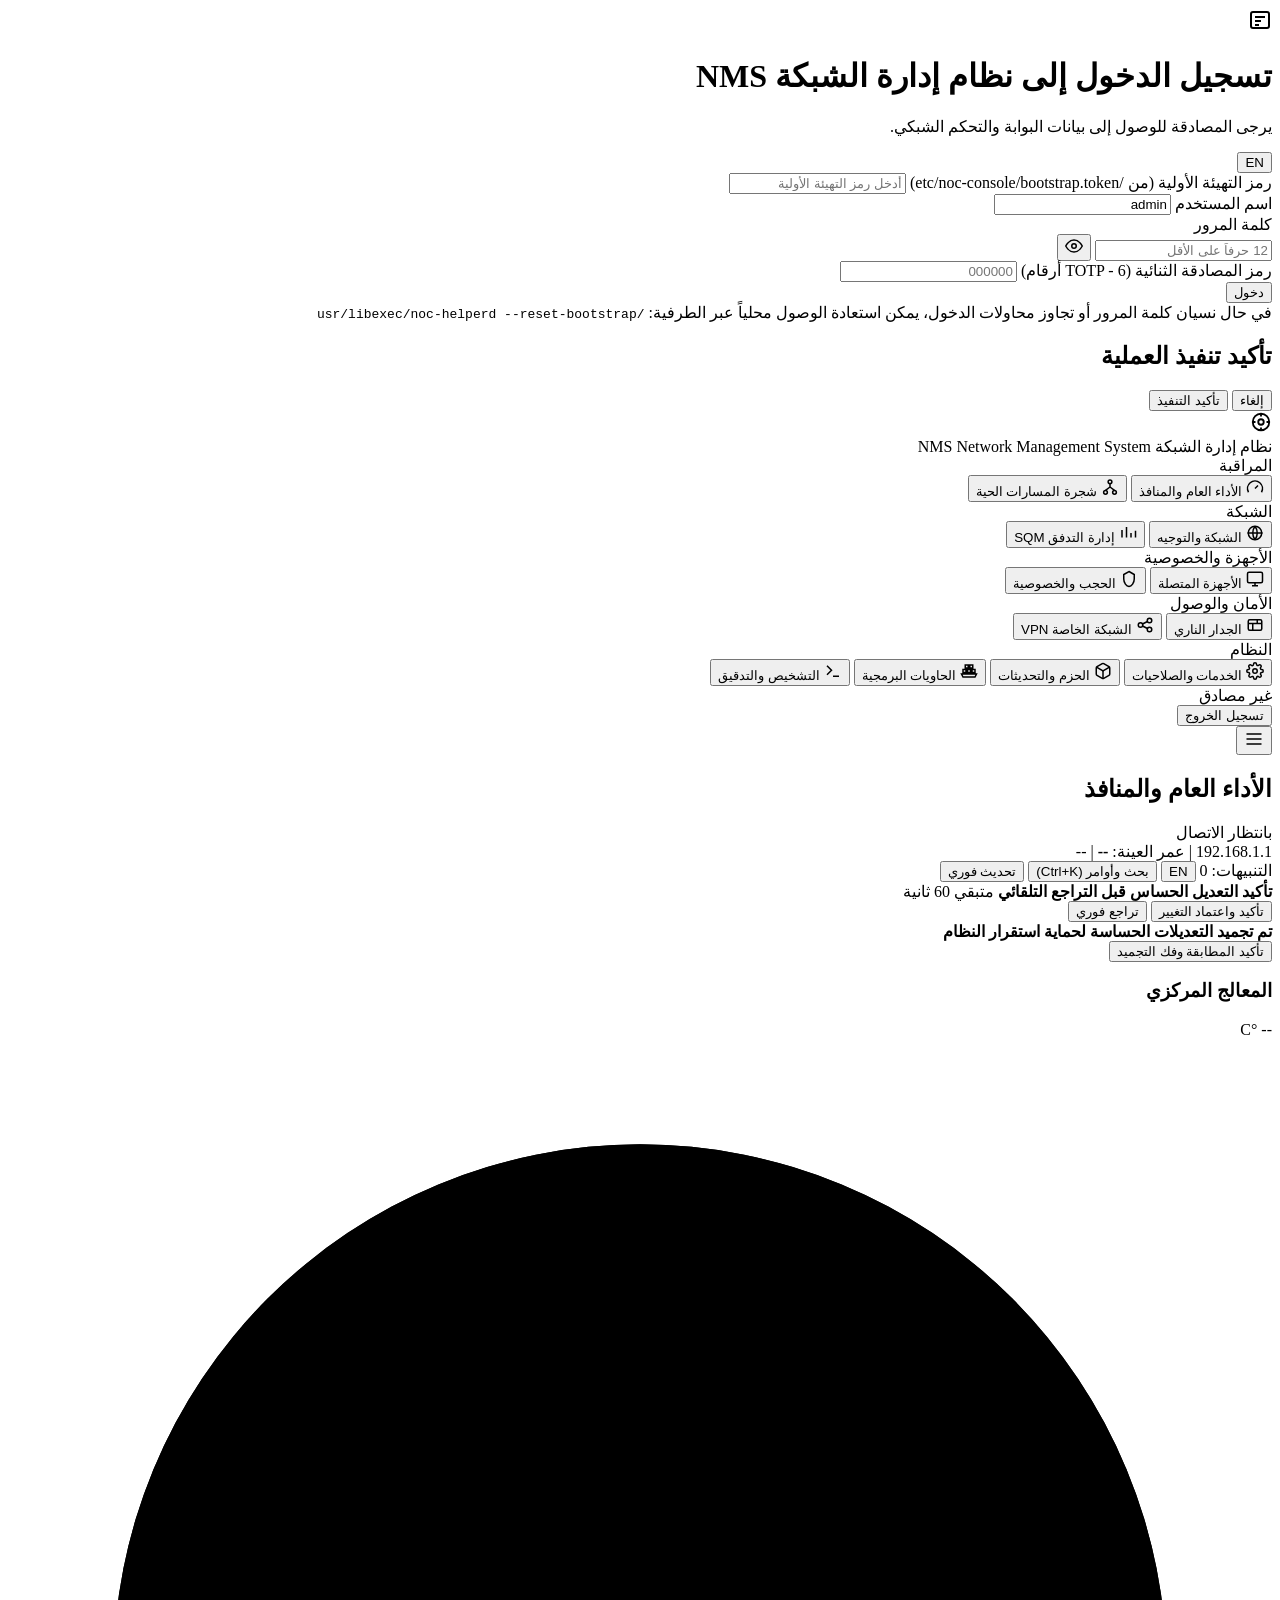
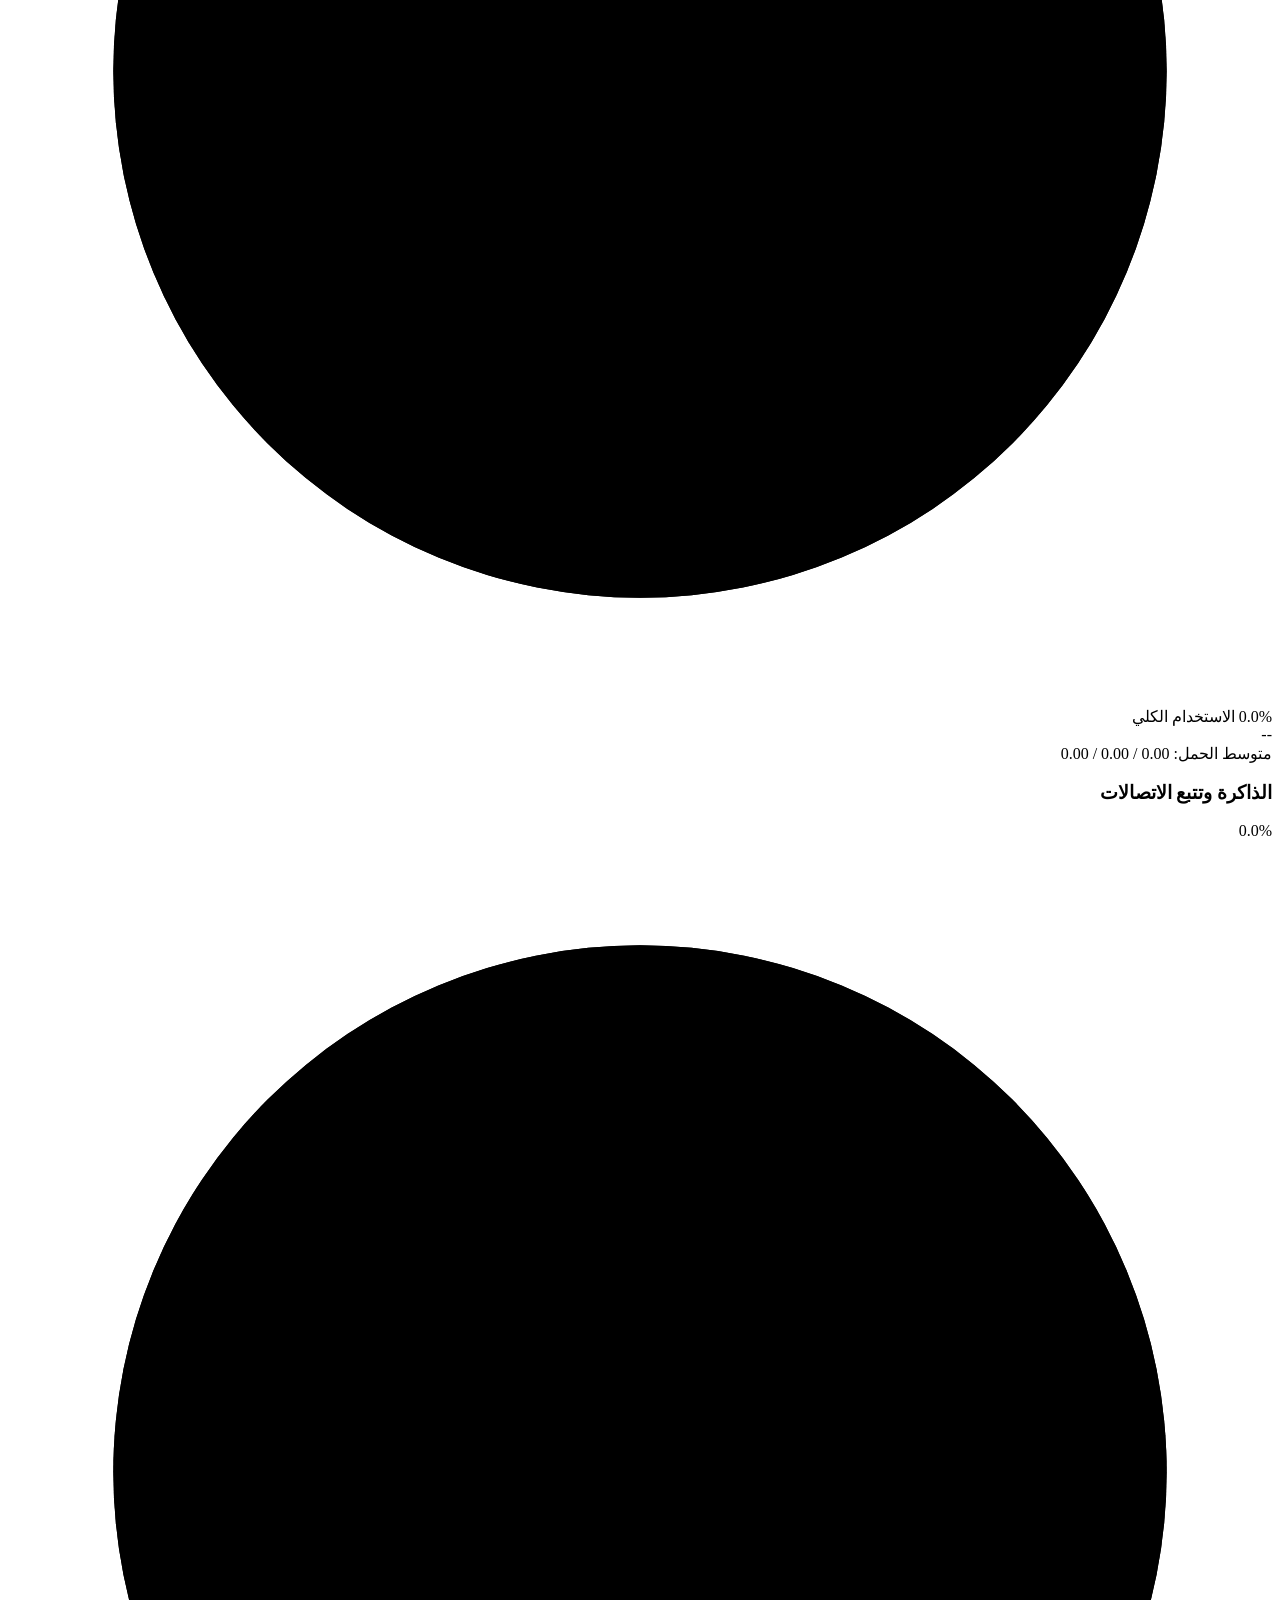
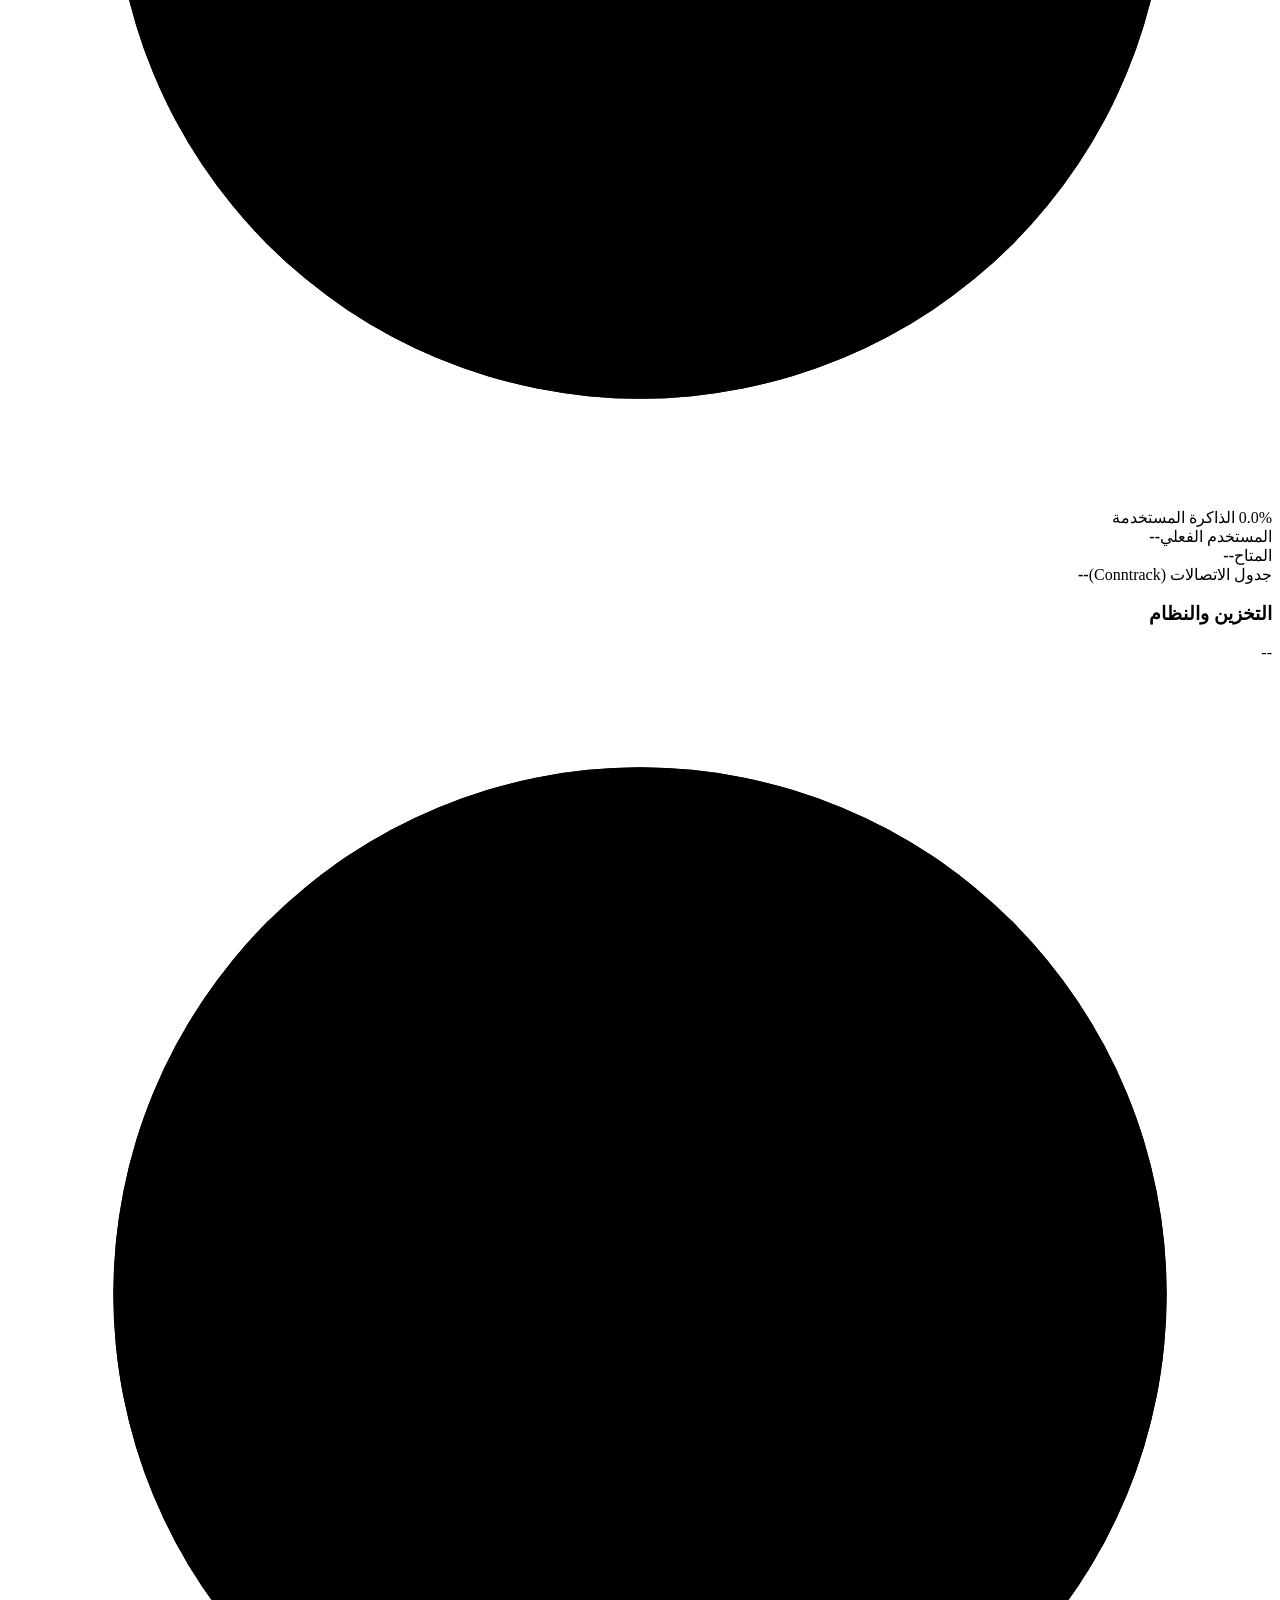
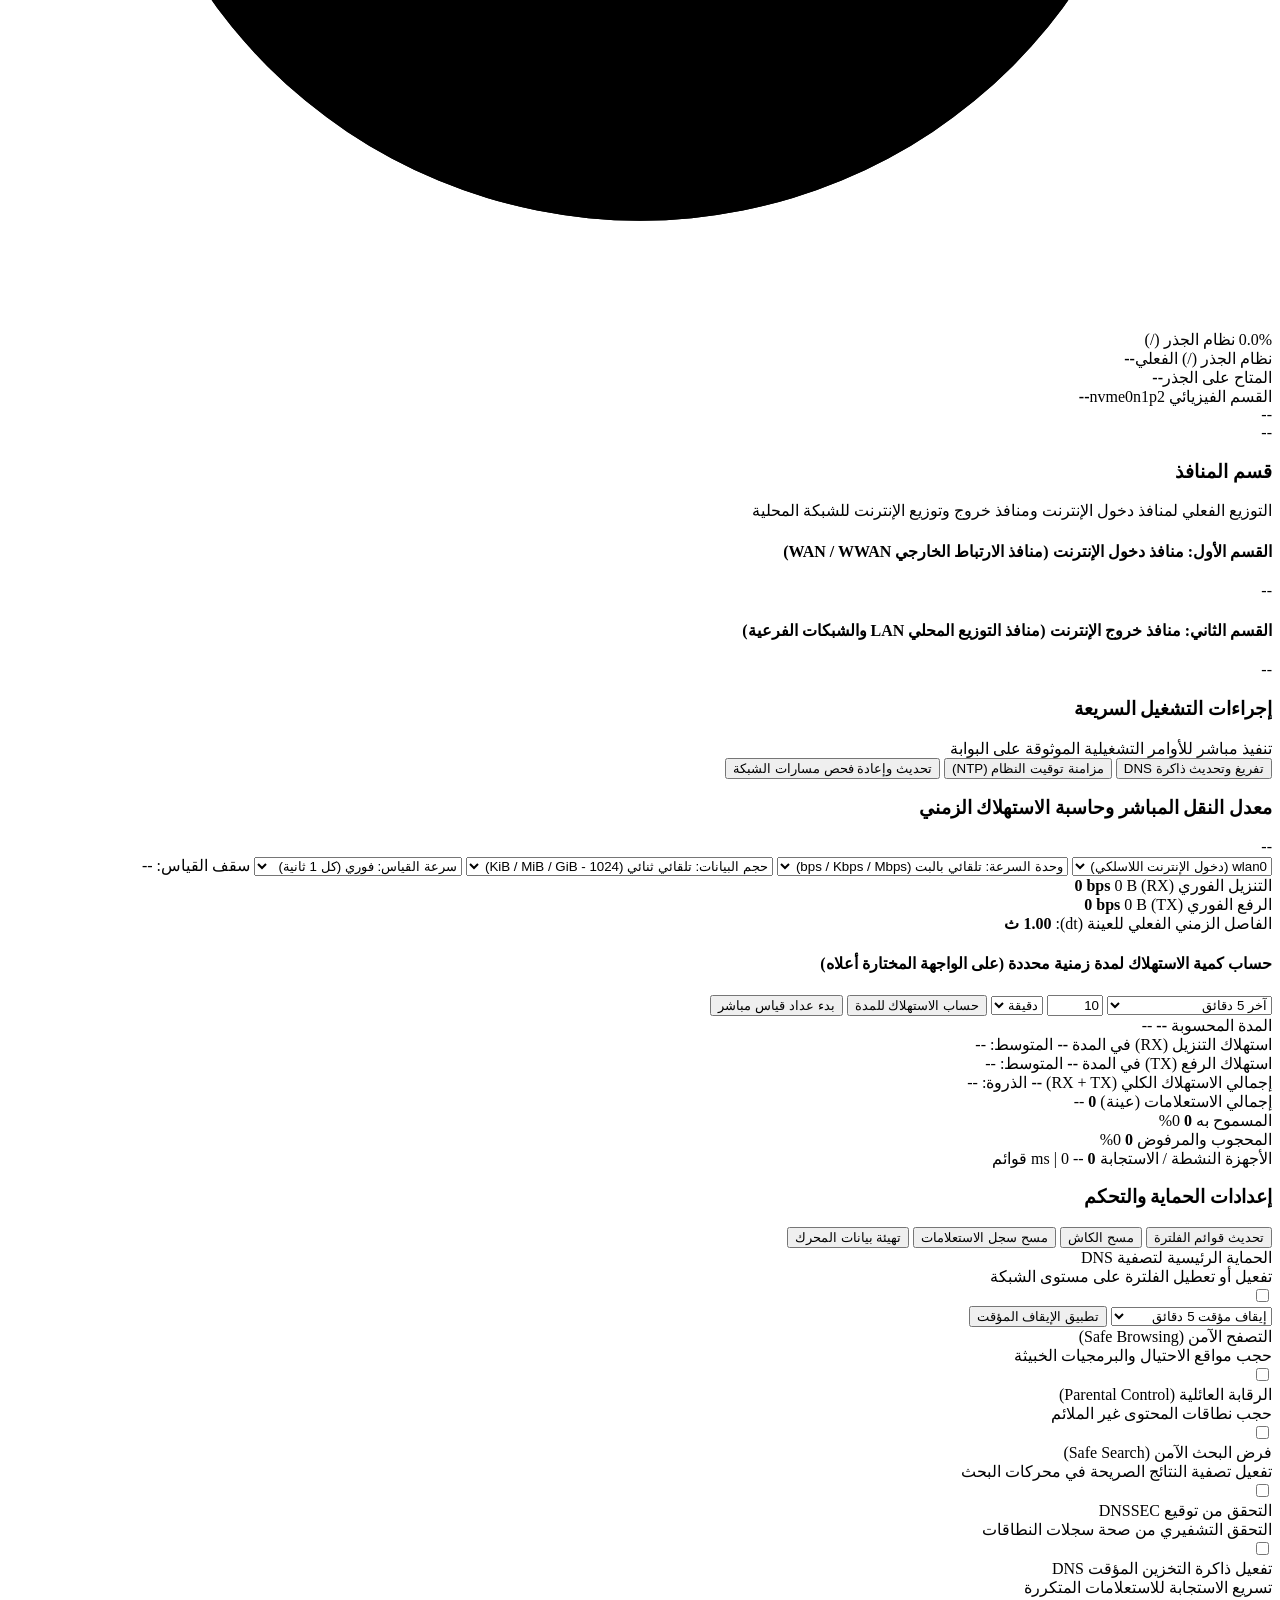
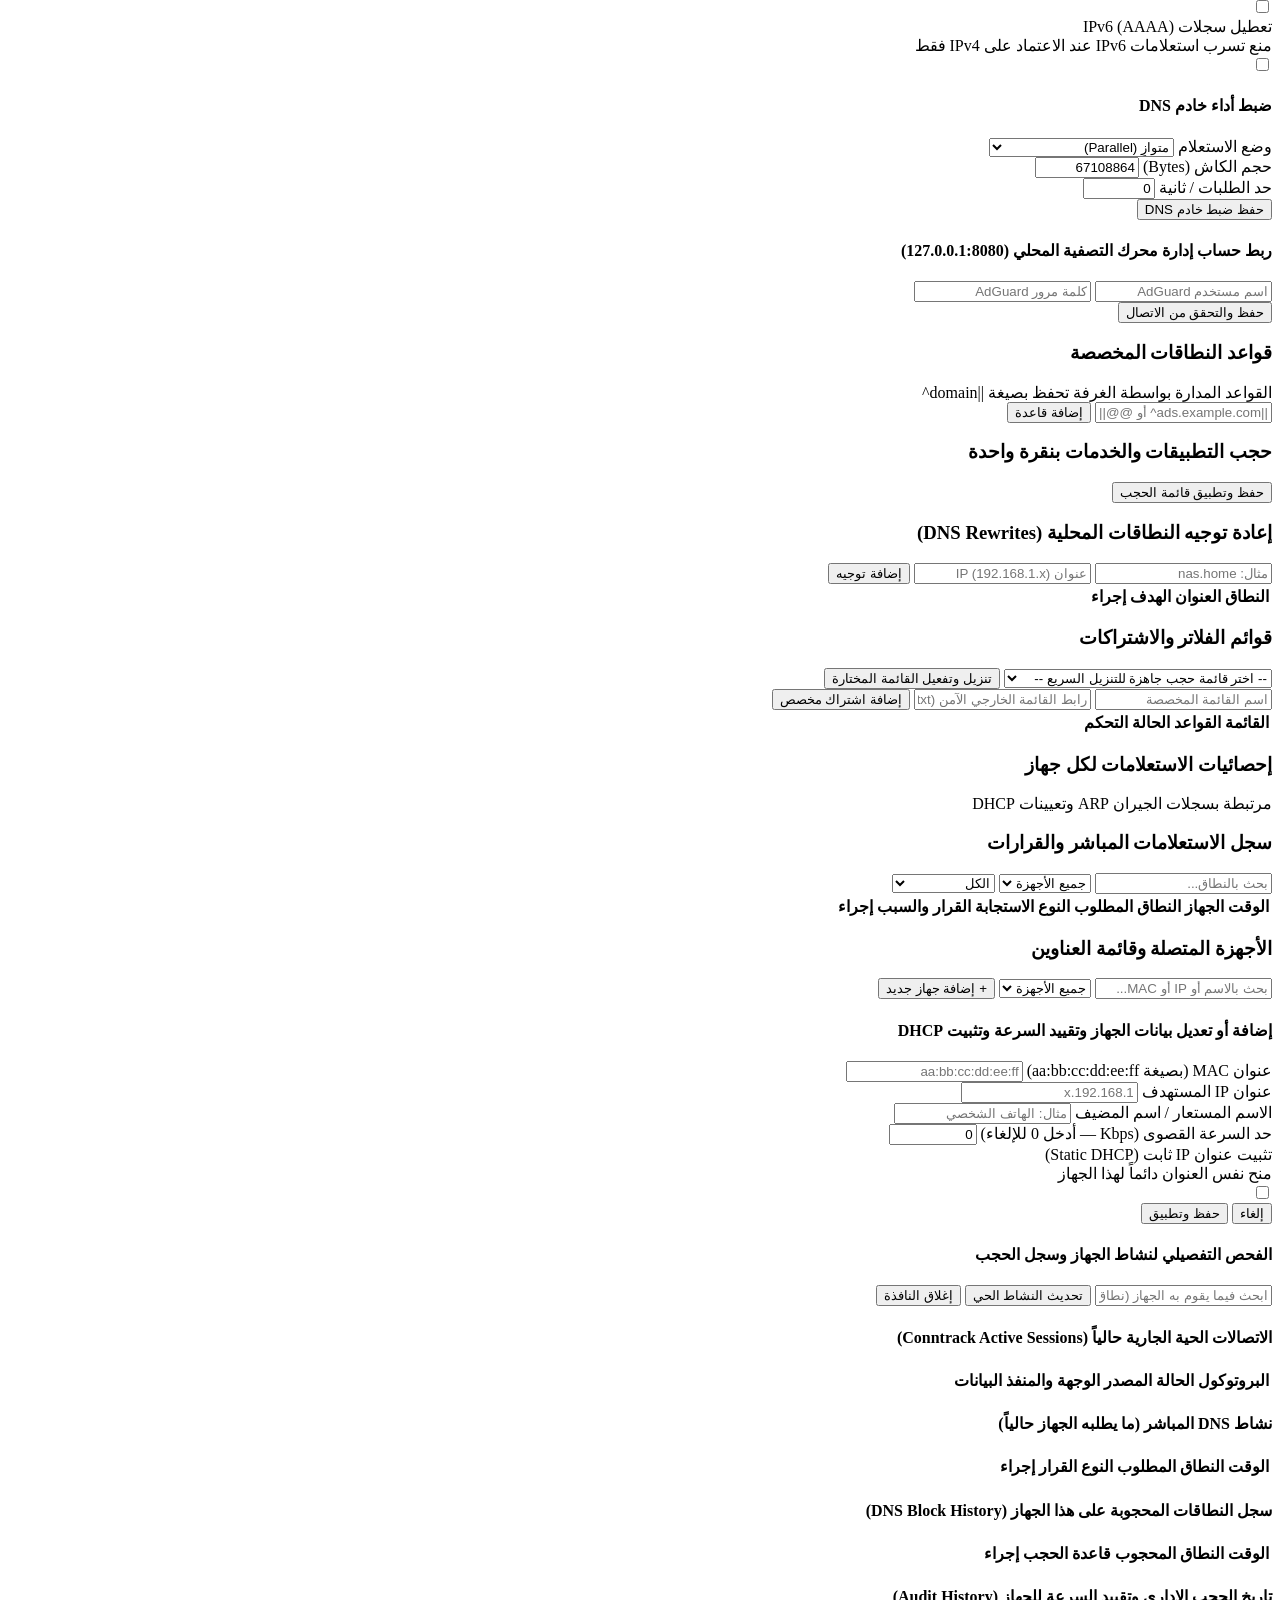
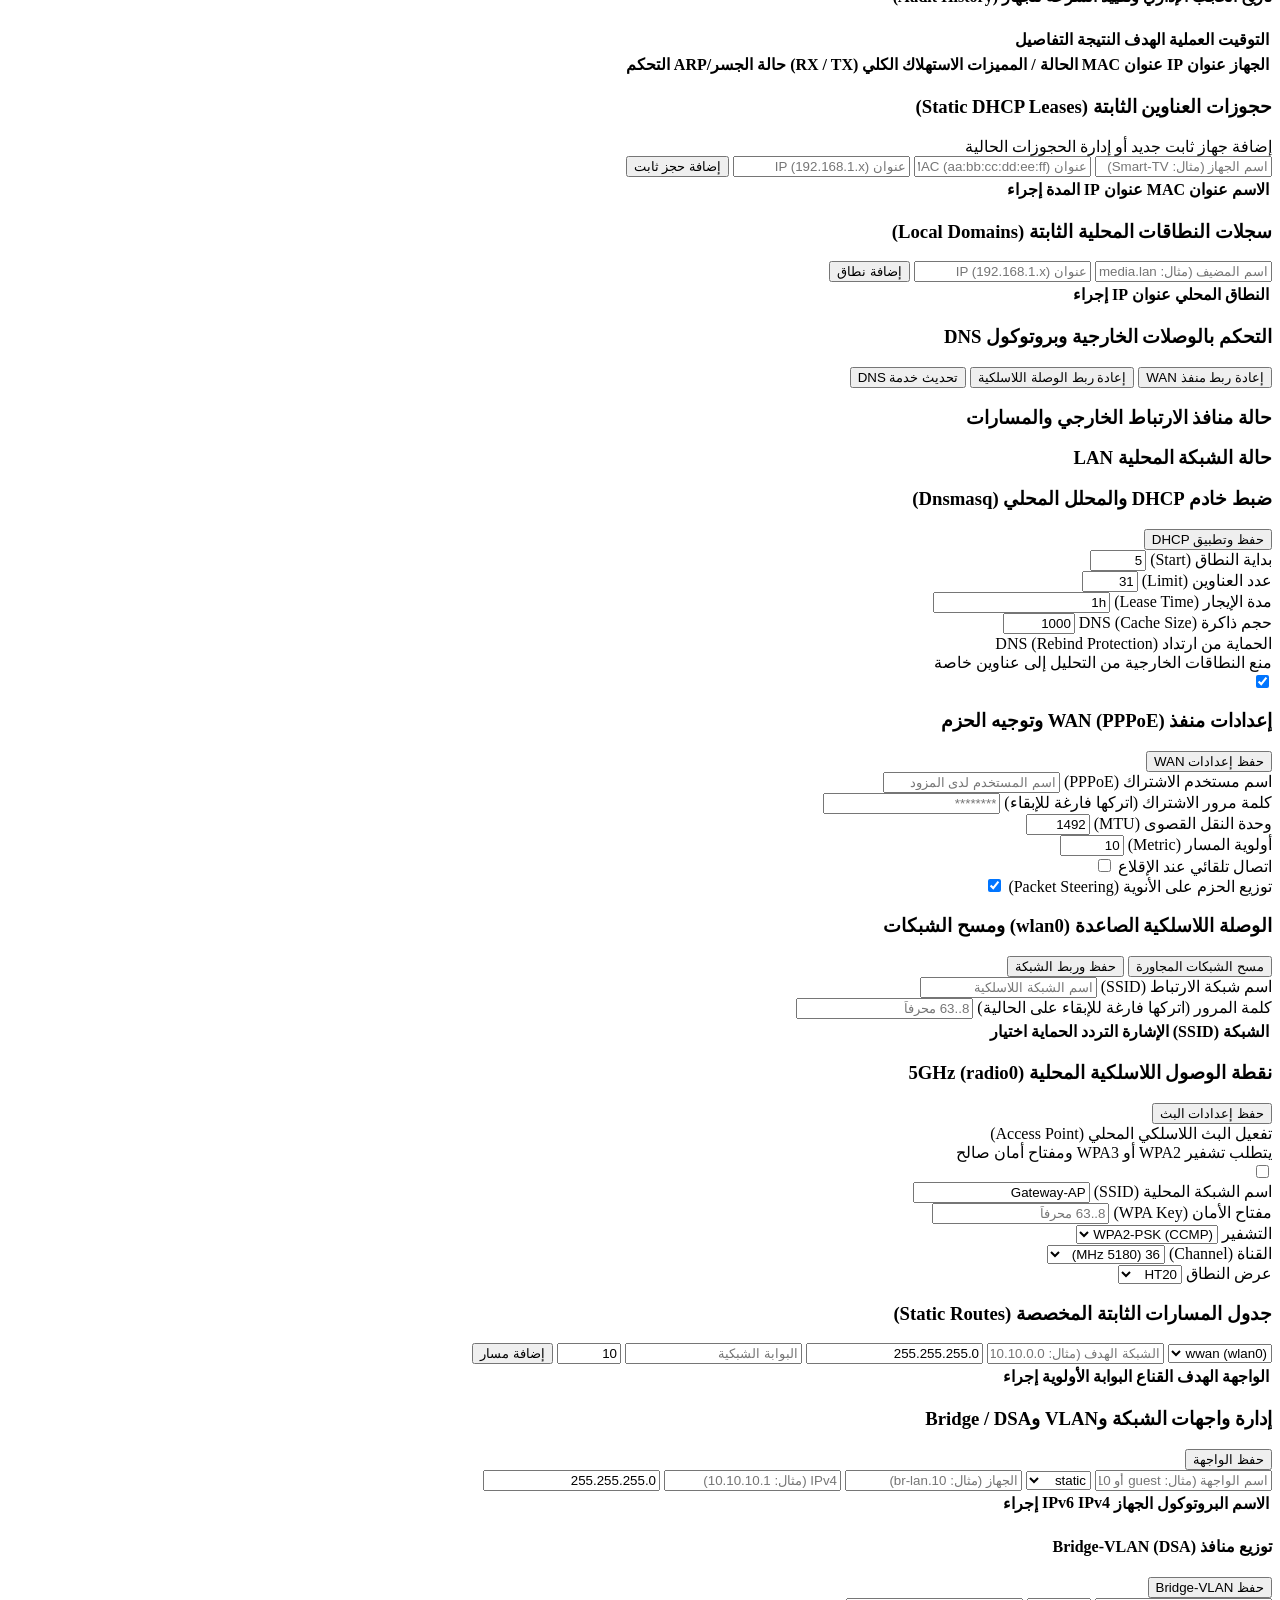
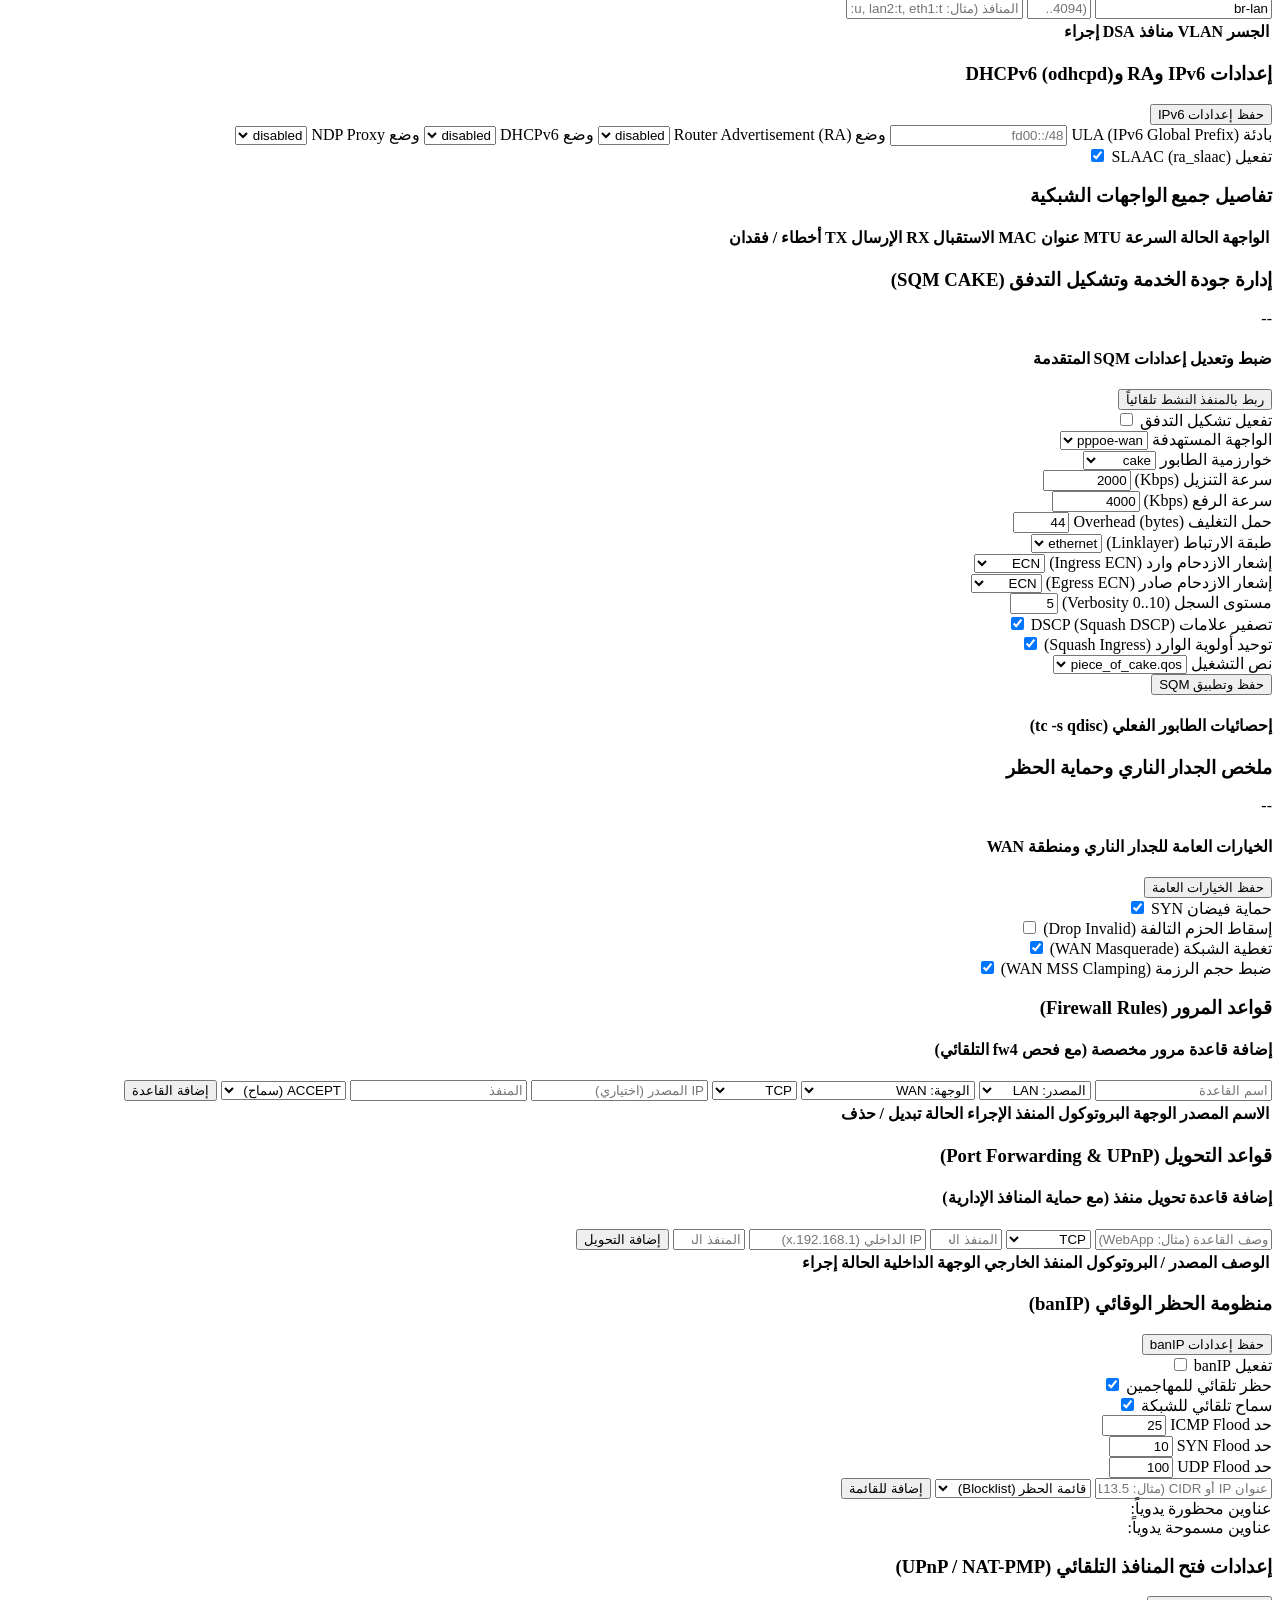
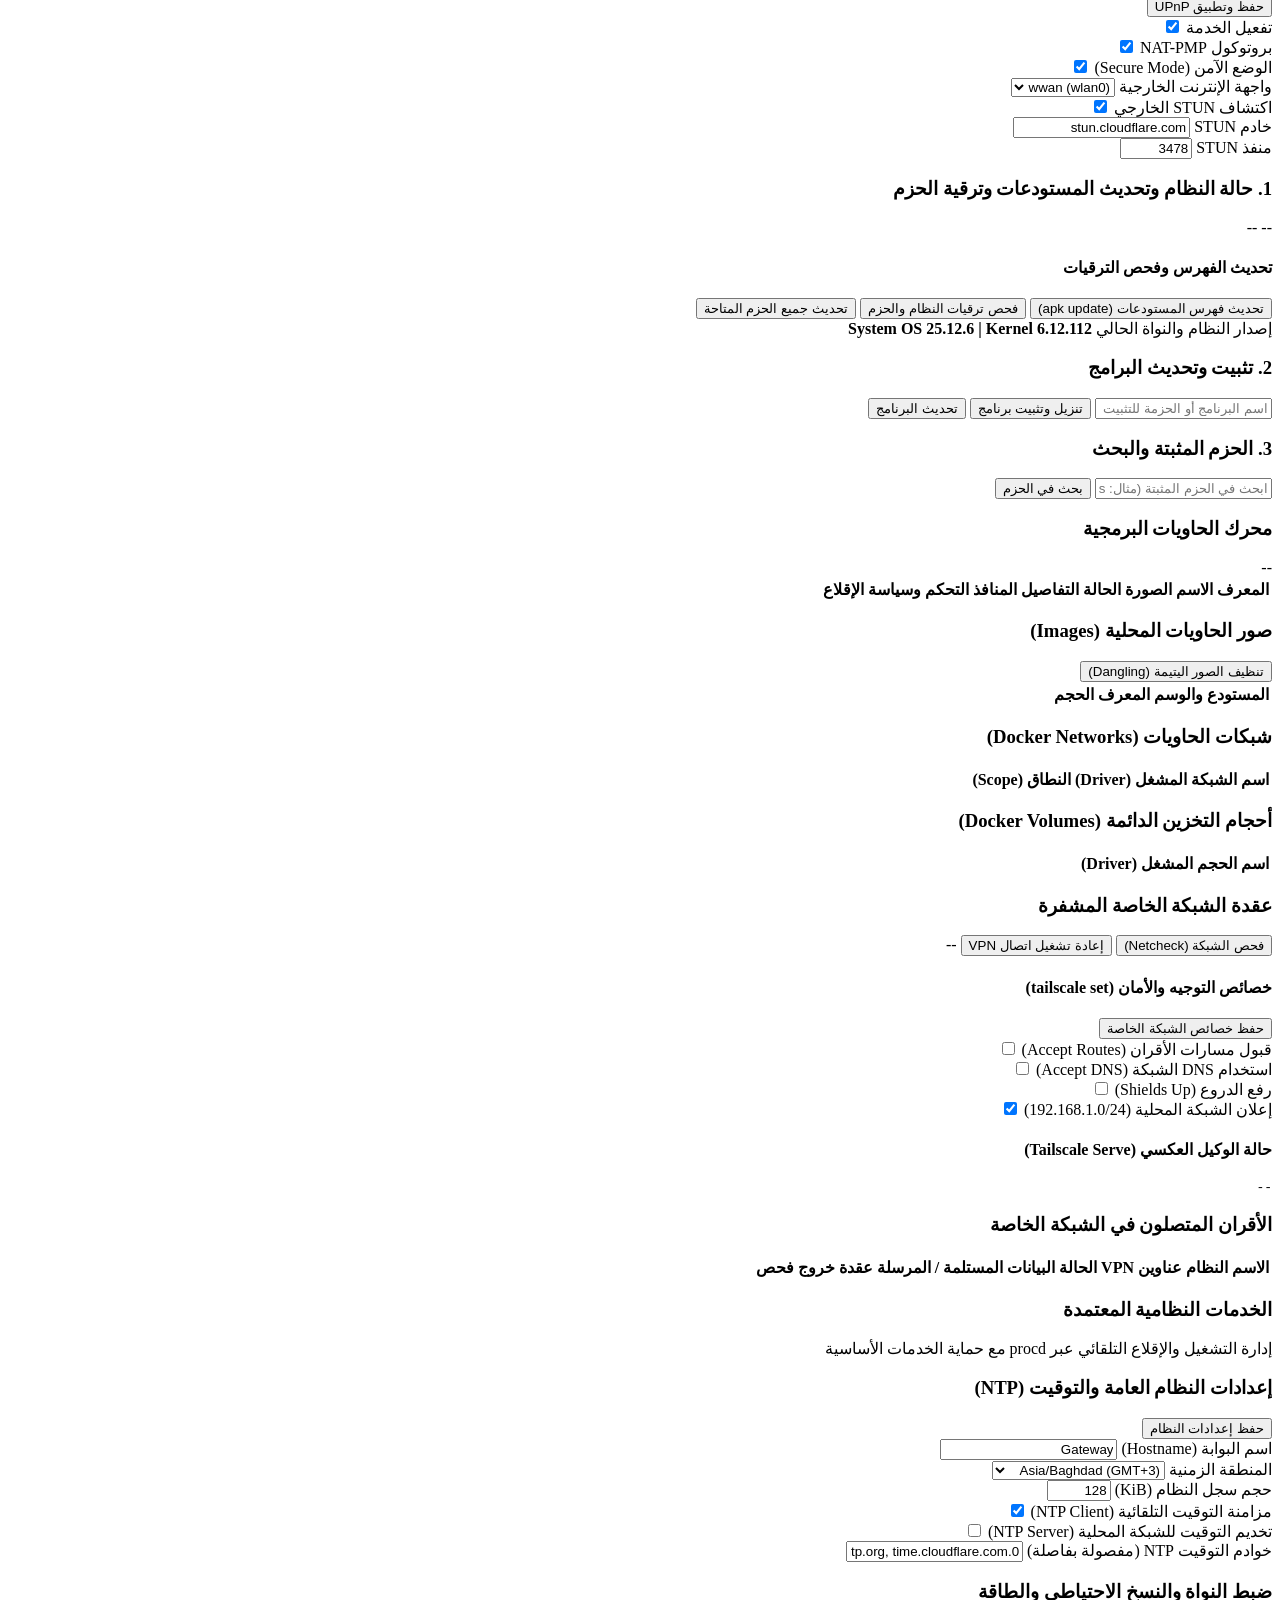
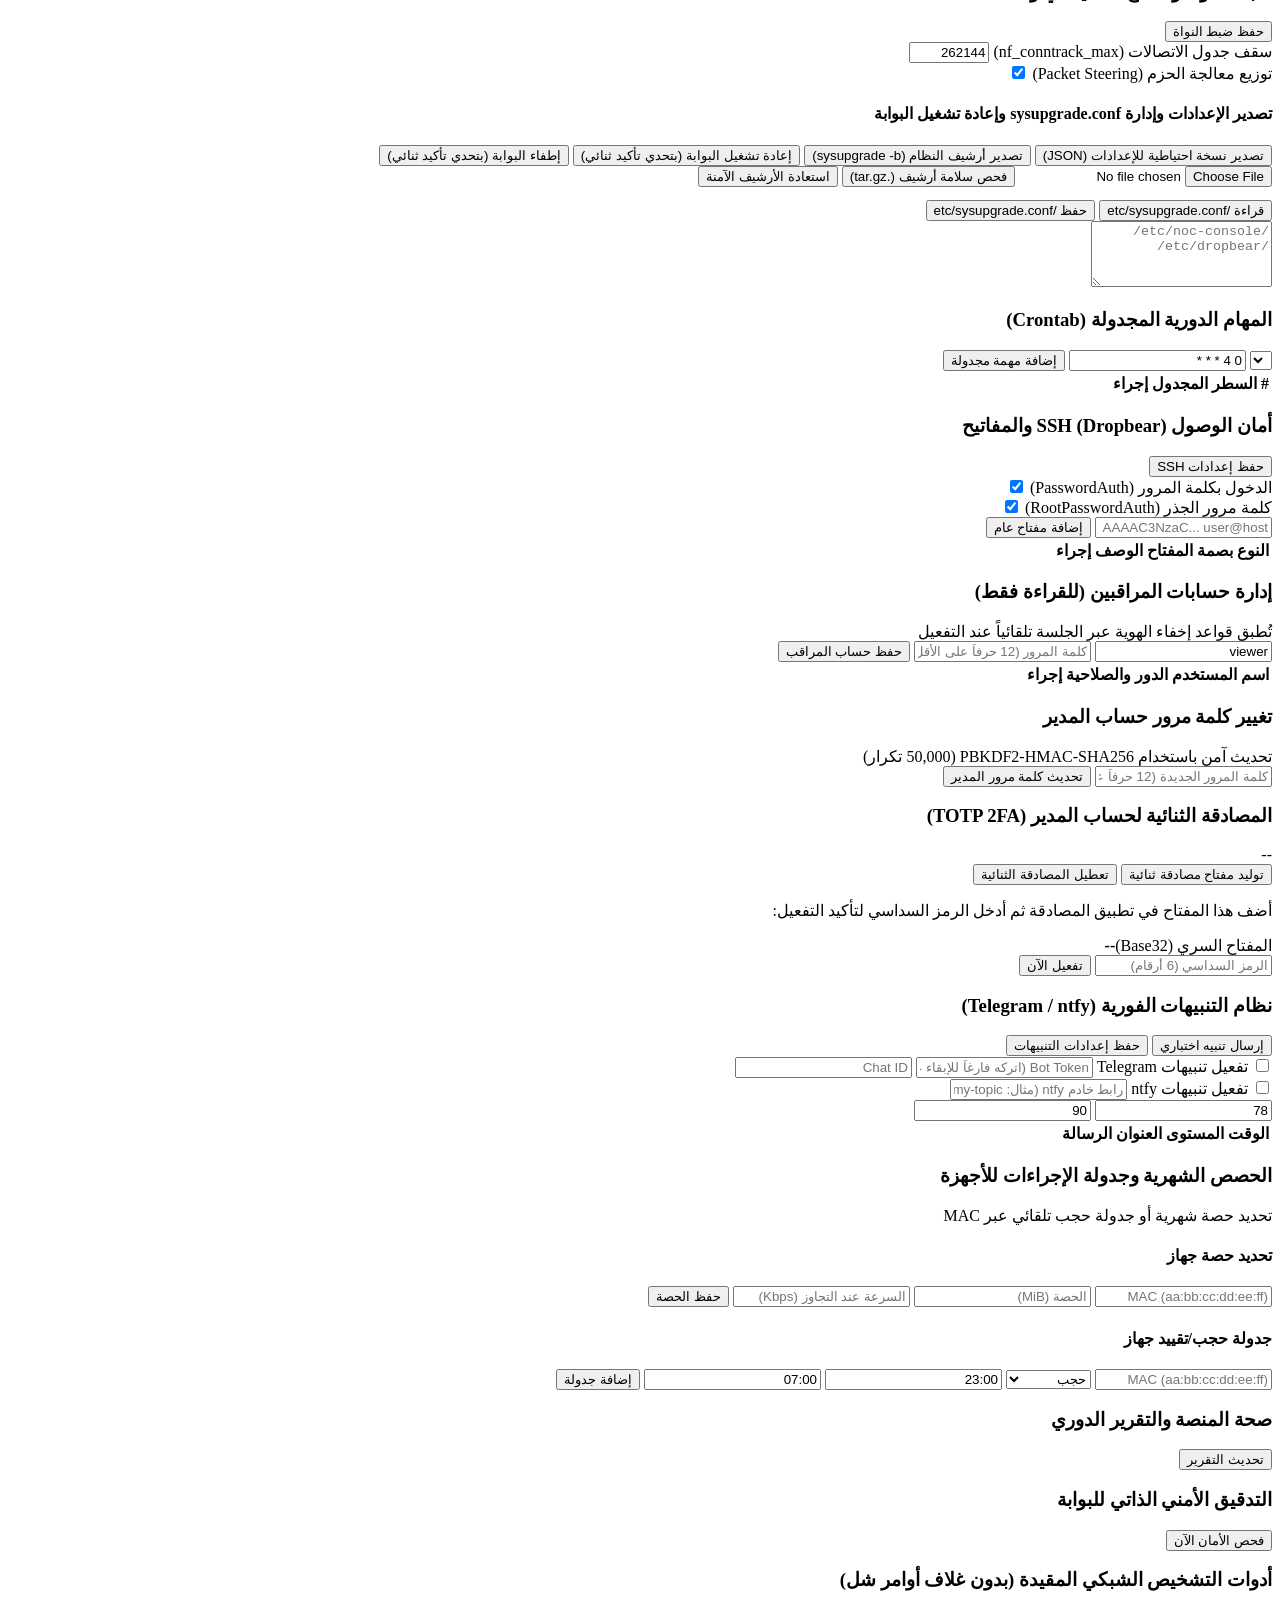
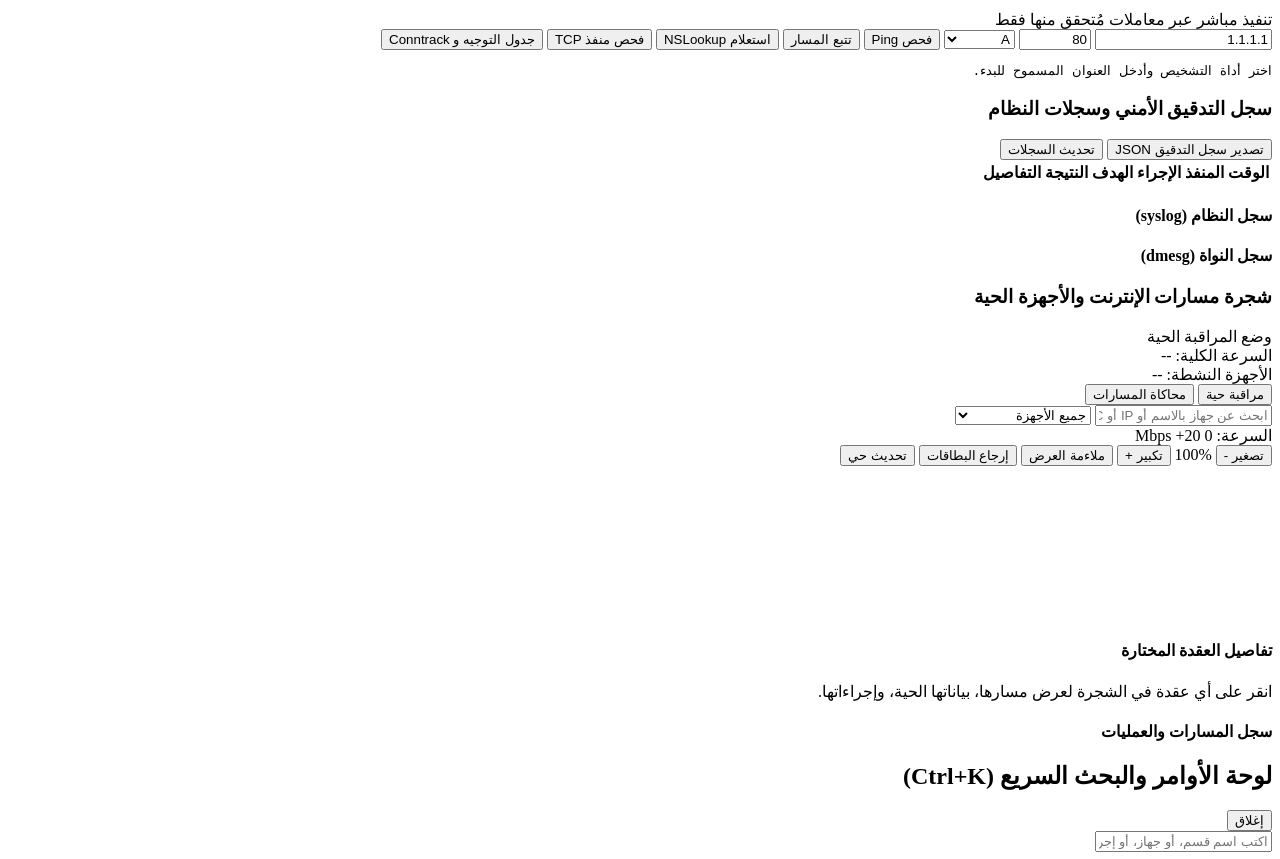
==== commit 67cffa41: "feat(nms): add gateway poweroff and unify i18n labels" ====
--- a/frontend/index.html
+++ b/frontend/index.html
@@ -1158,8 +1158,8 @@
                 <option value="lan">lan (br-lan)</option>
               </select>
               <input type="text" id="routeTargetInput" class="form-input mono" placeholder="الشبكة الهدف (مثال: 10.10.0.0)" />
-              <input type="text" id="routeMaskInput" class="form-input mono" value="255.255.255.0" placeholder="القناع Netmask" />
-              <input type="text" id="routeGwInput" class="form-input mono" placeholder="البوابة Gateway" />
+              <input type="text" id="routeMaskInput" class="form-input mono" value="255.255.255.0" placeholder="قناع الشبكة" />
+              <input type="text" id="routeGwInput" class="form-input mono" placeholder="البوابة الشبكية" />
               <input type="number" id="routeMetricInput" class="form-input mono diag-port-input" min="0" max="1000" value="10" placeholder="Metric" />
               <button type="button" id="btnAddStaticRoute" class="btn btn-primary btn-sm">إضافة مسار</button>
             </div>
@@ -1856,6 +1856,7 @@
                   <button type="button" id="btnExportSysBackup" class="btn btn-secondary btn-sm">تصدير نسخة احتياطية للإعدادات (JSON)</button>
                   <button type="button" id="btnExportSysupgradeBackup" class="btn btn-primary btn-sm">تصدير أرشيف النظام (sysupgrade -b)</button>
                   <button type="button" id="btnSysReboot" class="btn btn-danger btn-sm">إعادة تشغيل البوابة (بتحدي تأكيد ثنائي)</button>
+                  <button type="button" id="btnSysPoweroff" class="btn btn-danger btn-sm">إطفاء البوابة (بتحدي تأكيد ثنائي)</button>
                 </div>
                 <div class="inline-form">
                   <input type="file" id="sysBackupValidateFile" accept=".tar.gz,.tgz" class="form-input" />
